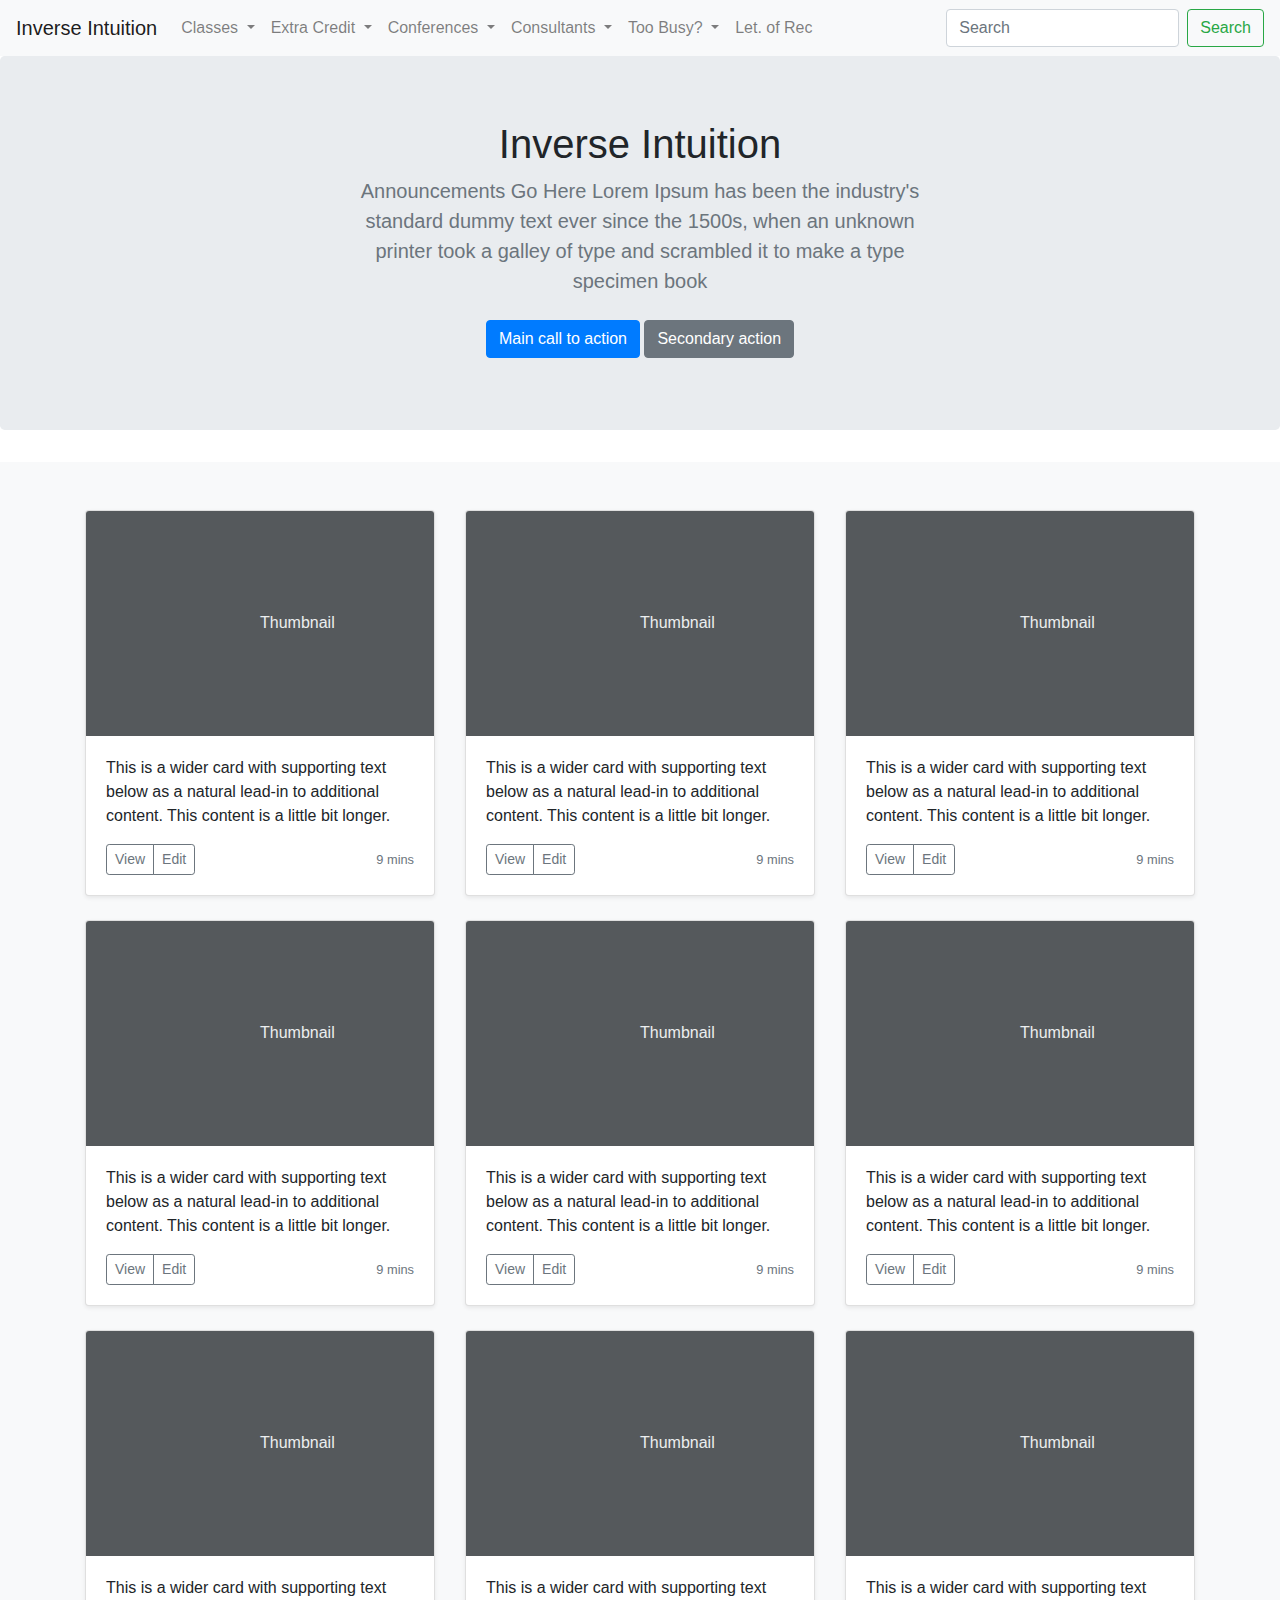
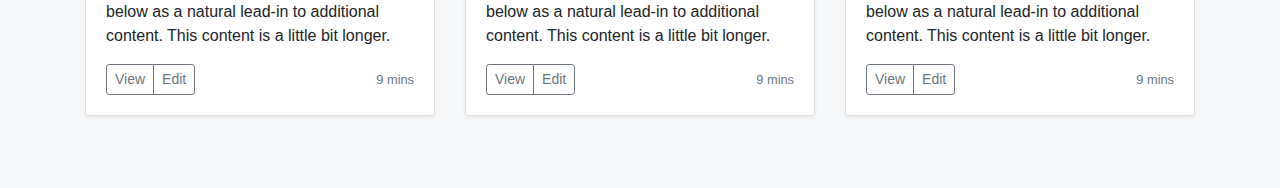
==== index.html @ c3141588 "Adding Files" ====
<!doctype html>
<html lang="en">
  
  <!--[if lt IE 7]>      <html class="no-js lt-ie9 lt-ie8 lt-ie7"> <![endif]-->
<!--[if IE 7]>         <html class="no-js lt-ie9 lt-ie8"> <![endif]-->
<!--[if IE 8]>         <html class="no-js lt-ie9"> <![endif]-->
<!--[if gt IE 8]><!--> <html class="no-js"> <!--<![endif]-->
<html xmlns="http://www.w3.org/1999/xhtml" lang="en" itemscope itemtype="http://schema.org/Article">
  
  <head>
    <!-- Required meta tags -->
    <title>Inverse Intuition</title>
        <meta name="description" content="Inverse Intuition inverseintuition.org jones Eastern Florida State College">
    <link href="album.css" rel="stylesheet">
    <meta charset="utf-8">
    <meta name="viewport" content="width=device-width, initial-scale=1, shrink-to-fit=no">

    <!-- Bootstrap CSS -->
    <link rel="stylesheet" href="https://stackpath.bootstrapcdn.com/bootstrap/4.3.1/css/bootstrap.min.css" integrity="sha384-ggOyR0iXCbMQv3Xipma34MD+dH/1fQ784/j6cY/iJTQUOhcWr7x9JvoRxT2MZw1T" crossorigin="anonymous">
 </head>
<body>
<nav class="navbar navbar-expand-lg navbar-light bg-light">
  <a class="navbar-brand" href="#">Inverse Intuition</a>
  <button class="navbar-toggler" type="button" data-toggle="collapse" data-target="#navbarSupportedContent" aria-controls="navbarSupportedContent" aria-expanded="false" aria-label="Toggle navigation">
    <span class="navbar-toggler-icon"></span>
  </button>

  <div class="collapse navbar-collapse" id="navbarSupportedContent">
    <ul class="navbar-nav mr-auto">
      
       <li class="nav-item dropdown">
        <a class="nav-link dropdown-toggle" href="#" id="navbarDropdown" role="button" data-toggle="dropdown" aria-haspopup="true" aria-expanded="false">
          Classes
        </a>
        <div class="dropdown-menu" aria-labelledby="navbarDropdown">
          <a class="dropdown-item" href="#">Skill Seminars</a>
          <a class="dropdown-item" href="#">My Plan</a>
          <a class="dropdown-item" href="#">4th Credit Option</a>
        </div>
      </li>
      
      <li class="nav-item dropdown">
        <a class="nav-link dropdown-toggle" href="#" id="navbarDropdown" role="button" data-toggle="dropdown" aria-haspopup="true" aria-expanded="false">
          Extra Credit
        </a>
        <div class="dropdown-menu" aria-labelledby="navbarDropdown">
          <a class="dropdown-item" href="#">Skill Seminars</a>
          <a class="dropdown-item" href="#">My Plan</a>
          <a class="dropdown-item" href="#">4th Credit Option</a>
        </div>
      </li>
    
      <li class="nav-item dropdown">
        <a class="nav-link dropdown-toggle" href="#" id="navbarDropdown" role="button" data-toggle="dropdown" aria-haspopup="true" aria-expanded="false">
          Conferences
        </a>
        <div class="dropdown-menu" aria-labelledby="navbarDropdown">
          <a class="dropdown-item" href="#">Action</a>
          <a class="dropdown-item" href="#">Another action</a>
          <div class="dropdown-divider"></div>
          <a class="dropdown-item" href="#">Something else here</a>
        </div>
      </li>
      
      <li class="nav-item dropdown">
        <a class="nav-link dropdown-toggle" href="#" id="navbarDropdown" role="button" data-toggle="dropdown" aria-haspopup="true" aria-expanded="false">
          Consultants
        </a>
        <div class="dropdown-menu" aria-labelledby="navbarDropdown">
          <a class="dropdown-item" href="#">Action</a>
          <a class="dropdown-item" href="#">Another action</a>
          <div class="dropdown-divider"></div>
          <a class="dropdown-item" href="#">Something else here</a>
        </div>
      </li>
      
      <li class="nav-item dropdown">
        <a class="nav-link dropdown-toggle" href="#" id="navbarDropdown" role="button" data-toggle="dropdown" aria-haspopup="true" aria-expanded="false">
          Too Busy?
        </a>
        <div class="dropdown-menu" aria-labelledby="navbarDropdown">
          <a class="dropdown-item" href="#">Action</a>
          <a class="dropdown-item" href="#">Another action</a>
          <div class="dropdown-divider"></div>
          <a class="dropdown-item" href="#">Something else here</a>
        </div>
      </li>
      <li class="nav-item">
        <a class="nav-link" href="#">Let. of Rec </a>
      </li>
    </ul>
    <form class="form-inline my-2 my-lg-0">
      <input class="form-control mr-sm-2" type="search" placeholder="Search" aria-label="Search">
      <button class="btn btn-outline-success my-2 my-sm-0" type="submit">Search</button>
    </form>
  </div>
</nav>

<main role="main">

  <section class="jumbotron text-center">
    <div class="container">
      <h1 class="jumbotron-heading">Inverse Intuition </h1>
      <p class="lead text-muted">Announcements Go Here Lorem Ipsum has been the industry's standard dummy text ever since the 1500s, when an unknown printer took a galley of type and scrambled it to make a type specimen book </p>
      <p>
        <a href="#" class="btn btn-primary my-2">Main call to action</a>
        <a href="#" class="btn btn-secondary my-2">Secondary action</a>
      </p>
    </div>
  </section>

  <div class="album py-5 bg-light">
    <div class="container">

      <div class="row">
        <div class="col-md-4">
          <div class="card mb-4 shadow-sm">
            <svg class="bd-placeholder-img card-img-top" width="100%" height="225" xmlns="http://www.w3.org/2000/svg" preserveAspectRatio="xMidYMid slice" focusable="false" role="img" aria-label="Placeholder: Thumbnail"><title>Placeholder</title><rect width="100%" height="100%" fill="#55595c"/><text x="50%" y="50%" fill="#eceeef" dy=".3em">Thumbnail</text></svg>
            <div class="card-body">
              <p class="card-text">This is a wider card with supporting text below as a natural lead-in to additional content. This content is a little bit longer.</p>
              <div class="d-flex justify-content-between align-items-center">
                <div class="btn-group">
                  <button type="button" class="btn btn-sm btn-outline-secondary">View</button>
                  <button type="button" class="btn btn-sm btn-outline-secondary">Edit</button>
                </div>
                <small class="text-muted">9 mins</small>
              </div>
            </div>
          </div>
        </div>
        <div class="col-md-4">
          <div class="card mb-4 shadow-sm">
            <svg class="bd-placeholder-img card-img-top" width="100%" height="225" xmlns="http://www.w3.org/2000/svg" preserveAspectRatio="xMidYMid slice" focusable="false" role="img" aria-label="Placeholder: Thumbnail"><title>Placeholder</title><rect width="100%" height="100%" fill="#55595c"/><text x="50%" y="50%" fill="#eceeef" dy=".3em">Thumbnail</text></svg>
            <div class="card-body">
              <p class="card-text">This is a wider card with supporting text below as a natural lead-in to additional content. This content is a little bit longer.</p>
              <div class="d-flex justify-content-between align-items-center">
                <div class="btn-group">
                  <button type="button" class="btn btn-sm btn-outline-secondary">View</button>
                  <button type="button" class="btn btn-sm btn-outline-secondary">Edit</button>
                </div>
                <small class="text-muted">9 mins</small>
              </div>
            </div>
          </div>
        </div>
        <div class="col-md-4">
          <div class="card mb-4 shadow-sm">
            <svg class="bd-placeholder-img card-img-top" width="100%" height="225" xmlns="http://www.w3.org/2000/svg" preserveAspectRatio="xMidYMid slice" focusable="false" role="img" aria-label="Placeholder: Thumbnail"><title>Placeholder</title><rect width="100%" height="100%" fill="#55595c"/><text x="50%" y="50%" fill="#eceeef" dy=".3em">Thumbnail</text></svg>
            <div class="card-body">
              <p class="card-text">This is a wider card with supporting text below as a natural lead-in to additional content. This content is a little bit longer.</p>
              <div class="d-flex justify-content-between align-items-center">
                <div class="btn-group">
                  <button type="button" class="btn btn-sm btn-outline-secondary">View</button>
                  <button type="button" class="btn btn-sm btn-outline-secondary">Edit</button>
                </div>
                <small class="text-muted">9 mins</small>
              </div>
            </div>
          </div>
        </div>

        <div class="col-md-4">
          <div class="card mb-4 shadow-sm">
            <svg class="bd-placeholder-img card-img-top" width="100%" height="225" xmlns="http://www.w3.org/2000/svg" preserveAspectRatio="xMidYMid slice" focusable="false" role="img" aria-label="Placeholder: Thumbnail"><title>Placeholder</title><rect width="100%" height="100%" fill="#55595c"/><text x="50%" y="50%" fill="#eceeef" dy=".3em">Thumbnail</text></svg>
            <div class="card-body">
              <p class="card-text">This is a wider card with supporting text below as a natural lead-in to additional content. This content is a little bit longer.</p>
              <div class="d-flex justify-content-between align-items-center">
                <div class="btn-group">
                  <button type="button" class="btn btn-sm btn-outline-secondary">View</button>
                  <button type="button" class="btn btn-sm btn-outline-secondary">Edit</button>
                </div>
                <small class="text-muted">9 mins</small>
              </div>
            </div>
          </div>
        </div>
        <div class="col-md-4">
          <div class="card mb-4 shadow-sm">
            <svg class="bd-placeholder-img card-img-top" width="100%" height="225" xmlns="http://www.w3.org/2000/svg" preserveAspectRatio="xMidYMid slice" focusable="false" role="img" aria-label="Placeholder: Thumbnail"><title>Placeholder</title><rect width="100%" height="100%" fill="#55595c"/><text x="50%" y="50%" fill="#eceeef" dy=".3em">Thumbnail</text></svg>
            <div class="card-body">
              <p class="card-text">This is a wider card with supporting text below as a natural lead-in to additional content. This content is a little bit longer.</p>
              <div class="d-flex justify-content-between align-items-center">
                <div class="btn-group">
                  <button type="button" class="btn btn-sm btn-outline-secondary">View</button>
                  <button type="button" class="btn btn-sm btn-outline-secondary">Edit</button>
                </div>
                <small class="text-muted">9 mins</small>
              </div>
            </div>
          </div>
        </div>
        <div class="col-md-4">
          <div class="card mb-4 shadow-sm">
            <svg class="bd-placeholder-img card-img-top" width="100%" height="225" xmlns="http://www.w3.org/2000/svg" preserveAspectRatio="xMidYMid slice" focusable="false" role="img" aria-label="Placeholder: Thumbnail"><title>Placeholder</title><rect width="100%" height="100%" fill="#55595c"/><text x="50%" y="50%" fill="#eceeef" dy=".3em">Thumbnail</text></svg>
            <div class="card-body">
              <p class="card-text">This is a wider card with supporting text below as a natural lead-in to additional content. This content is a little bit longer.</p>
              <div class="d-flex justify-content-between align-items-center">
                <div class="btn-group">
                  <button type="button" class="btn btn-sm btn-outline-secondary">View</button>
                  <button type="button" class="btn btn-sm btn-outline-secondary">Edit</button>
                </div>
                <small class="text-muted">9 mins</small>
              </div>
            </div>
          </div>
        </div>

        <div class="col-md-4">
          <div class="card mb-4 shadow-sm">
            <svg class="bd-placeholder-img card-img-top" width="100%" height="225" xmlns="http://www.w3.org/2000/svg" preserveAspectRatio="xMidYMid slice" focusable="false" role="img" aria-label="Placeholder: Thumbnail"><title>Placeholder</title><rect width="100%" height="100%" fill="#55595c"/><text x="50%" y="50%" fill="#eceeef" dy=".3em">Thumbnail</text></svg>
            <div class="card-body">
              <p class="card-text">This is a wider card with supporting text below as a natural lead-in to additional content. This content is a little bit longer.</p>
              <div class="d-flex justify-content-between align-items-center">
                <div class="btn-group">
                  <button type="button" class="btn btn-sm btn-outline-secondary">View</button>
                  <button type="button" class="btn btn-sm btn-outline-secondary">Edit</button>
                </div>
                <small class="text-muted">9 mins</small>
              </div>
            </div>
          </div>
        </div>
        <div class="col-md-4">
          <div class="card mb-4 shadow-sm">
            <svg class="bd-placeholder-img card-img-top" width="100%" height="225" xmlns="http://www.w3.org/2000/svg" preserveAspectRatio="xMidYMid slice" focusable="false" role="img" aria-label="Placeholder: Thumbnail"><title>Placeholder</title><rect width="100%" height="100%" fill="#55595c"/><text x="50%" y="50%" fill="#eceeef" dy=".3em">Thumbnail</text></svg>
            <div class="card-body">
              <p class="card-text">This is a wider card with supporting text below as a natural lead-in to additional content. This content is a little bit longer.</p>
              <div class="d-flex justify-content-between align-items-center">
                <div class="btn-group">
                  <button type="button" class="btn btn-sm btn-outline-secondary">View</button>
                  <button type="button" class="btn btn-sm btn-outline-secondary">Edit</button>
                </div>
                <small class="text-muted">9 mins</small>
              </div>
            </div>
          </div>
        </div>
        <div class="col-md-4">
          <div class="card mb-4 shadow-sm">
            <svg class="bd-placeholder-img card-img-top" width="100%" height="225" xmlns="http://www.w3.org/2000/svg" preserveAspectRatio="xMidYMid slice" focusable="false" role="img" aria-label="Placeholder: Thumbnail"><title>Placeholder</title><rect width="100%" height="100%" fill="#55595c"/><text x="50%" y="50%" fill="#eceeef" dy=".3em">Thumbnail</text></svg>
            <div class="card-body">
              <p class="card-text">This is a wider card with supporting text below as a natural lead-in to additional content. This content is a little bit longer.</p>
              <div class="d-flex justify-content-between align-items-center">
                <div class="btn-group">
                  <button type="button" class="btn btn-sm btn-outline-secondary">View</button>
                  <button type="button" class="btn btn-sm btn-outline-secondary">Edit</button>
                </div>
                <small class="text-muted">9 mins</small>
              </div>
            </div>
          </div>
        </div>
      </div>
    </div>
  </div>

</main>


    <!-- Optional JavaScript -->
    <!-- jQuery first, then Popper.js, then Bootstrap JS -->
    <script src="https://code.jquery.com/jquery-3.3.1.slim.min.js" integrity="sha384-q8i/X+965DzO0rT7abK41JStQIAqVgRVzpbzo5smXKp4YfRvH+8abtTE1Pi6jizo" crossorigin="anonymous"></script>
    <script src="https://cdnjs.cloudflare.com/ajax/libs/popper.js/1.14.7/umd/popper.min.js" integrity="sha384-UO2eT0CpHqdSJQ6hJty5KVphtPhzWj9WO1clHTMGa3JDZwrnQq4sF86dIHNDz0W1" crossorigin="anonymous"></script>
    <script src="https://stackpath.bootstrapcdn.com/bootstrap/4.3.1/js/bootstrap.min.js" integrity="sha384-JjSmVgyd0p3pXB1rRibZUAYoIIy6OrQ6VrjIEaFf/nJGzIxFDsf4x0xIM+B07jRM" crossorigin="anonymous"></script>
  </body>
</html>
---- album.css ----
.jumbotron {
  padding-top: 3rem;
  padding-bottom: 3rem;
  margin-bottom: 0;
  background-color: #fff;
}
@media (min-width: 768px) {
  .jumbotron {
    padding-top: 6rem;
    padding-bottom: 6rem;
  }
}

.jumbotron p:last-child {
  margin-bottom: 0;
}

.jumbotron-heading {
  font-weight: 300;
}

.jumbotron .container {
  max-width: 40rem;
}

footer {
  padding-top: 3rem;
  padding-bottom: 3rem;
}

footer p {
  margin-bottom: .25rem;
}


.starter-template {
  padding: 3rem 1.5rem;
  text-align: center;
}
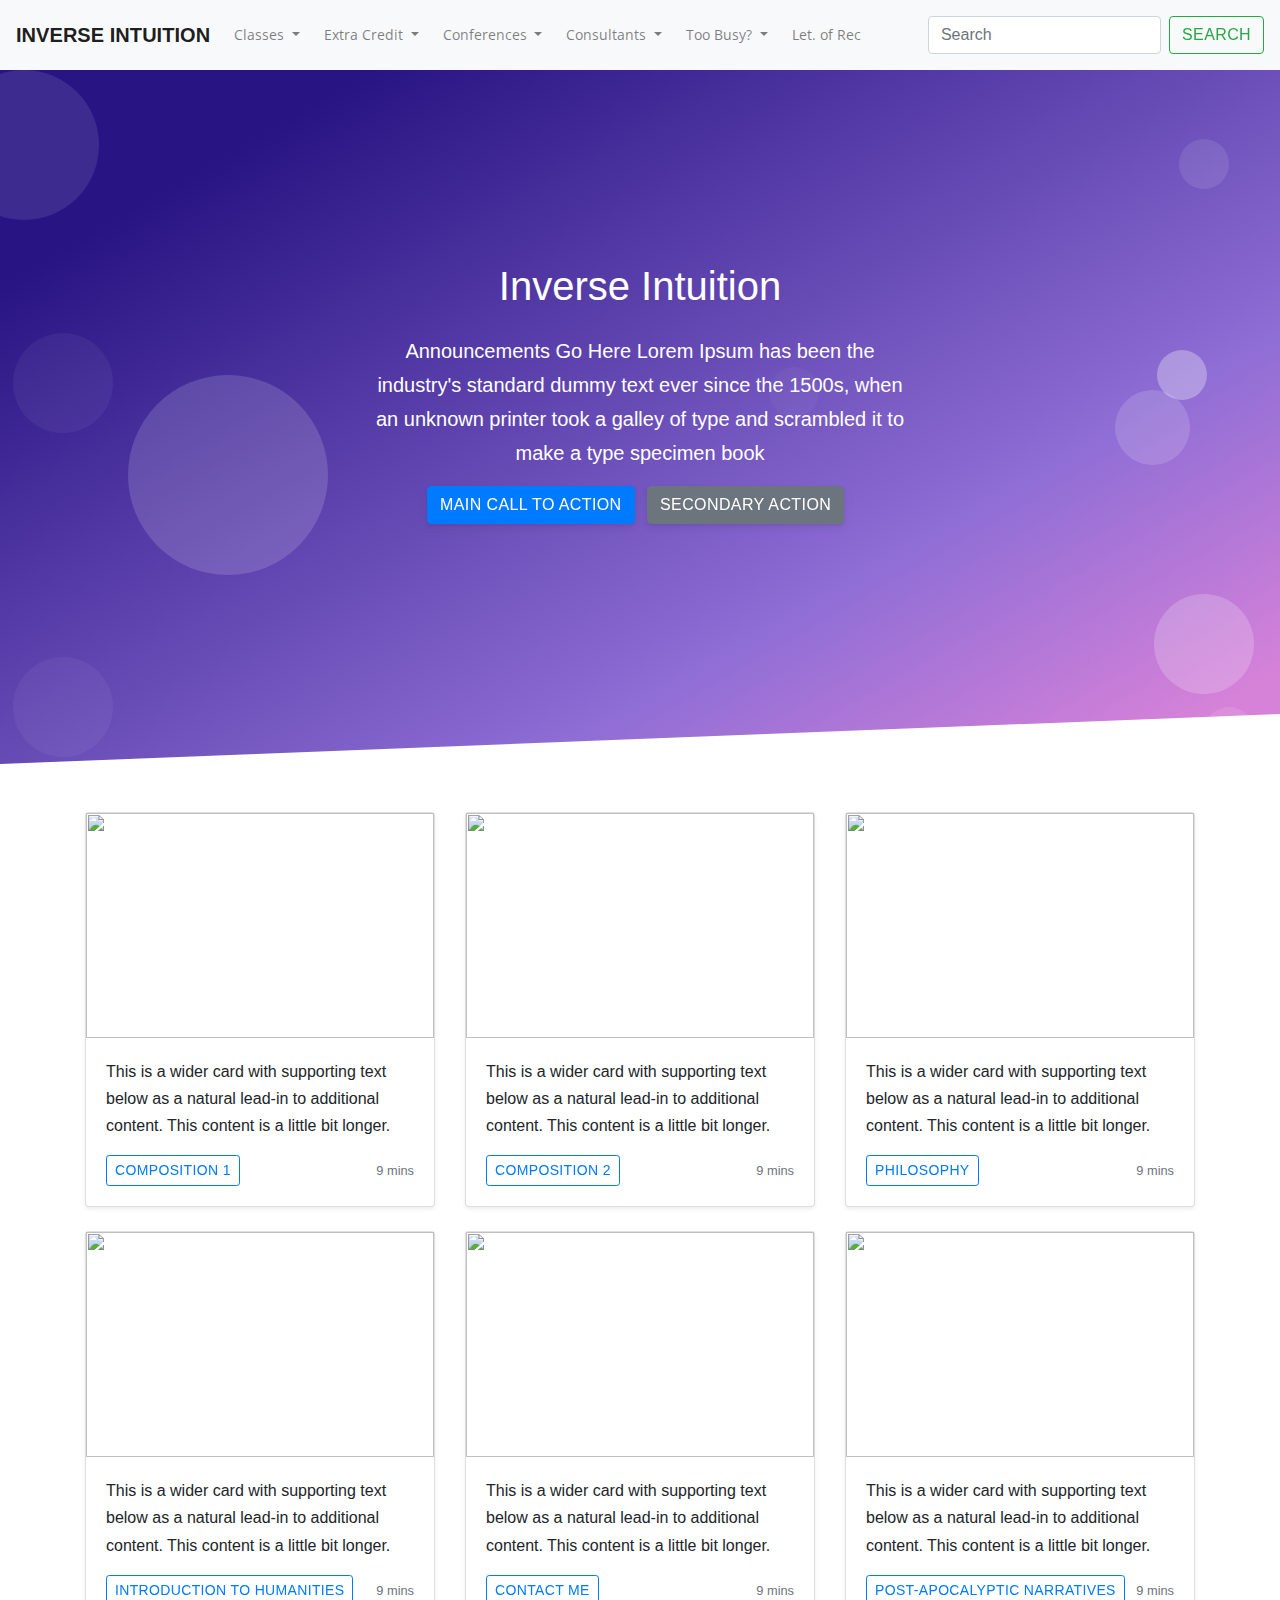
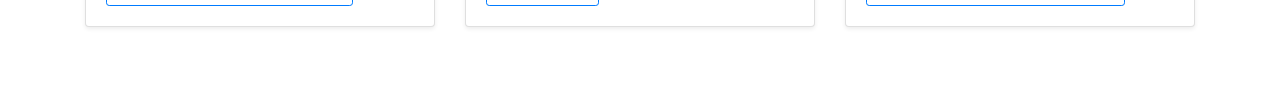
==== commit da4c8aae: "Adding Some Styling" ====
--- a/index.html
+++ b/index.html
@@ -15,18 +15,38 @@
     <meta charset="utf-8">
     <meta name="viewport" content="width=device-width, initial-scale=1, shrink-to-fit=no">
 
+    
+    
+    
+    
+    
+    <!-- Fonts -->
+<link href="https://fonts.googleapis.com/css?family=Open+Sans:300,400,600,700" rel="stylesheet">
+
+<!-- Fonts -->
+<link href="https://fonts.googleapis.com/css?family=Open+Sans:300,400,600,700" rel="stylesheet">
+
+<!-- Icons -->
+<link href="https://demos.creative-tim.com/argon-design-system/assets/vendor/nucleo/css/nucleo.css" rel="stylesheet">
+<link href="https://demos.creative-tim.com/argon-design-system/assets/vendor/font-awesome/css/font-awesome.min.css" rel="stylesheet">
+
+
+
+    
     <!-- Bootstrap CSS -->
     <link rel="stylesheet" href="https://stackpath.bootstrapcdn.com/bootstrap/4.3.1/css/bootstrap.min.css" integrity="sha384-ggOyR0iXCbMQv3Xipma34MD+dH/1fQ784/j6cY/iJTQUOhcWr7x9JvoRxT2MZw1T" crossorigin="anonymous">
- </head>
-<body>
-<nav class="navbar navbar-expand-lg navbar-light bg-light">
+ 
+ <!-- Navagation Bar -->
+ <nav class="navbar navbar-expand-lg navbar-light bg-light">
   <a class="navbar-brand" href="#">Inverse Intuition</a>
+<link rel="stylesheet" href="https://use.fontawesome.com/releases/v5.7.0/css/all.css">
   <button class="navbar-toggler" type="button" data-toggle="collapse" data-target="#navbarSupportedContent" aria-controls="navbarSupportedContent" aria-expanded="false" aria-label="Toggle navigation">
     <span class="navbar-toggler-icon"></span>
   </button>
 
+
   <div class="collapse navbar-collapse" id="navbarSupportedContent">
-    <ul class="navbar-nav mr-auto">
+    <ul class="navbar-nav mr-auto" style="background:transparent;" >
       
        <li class="nav-item dropdown">
         <a class="nav-link dropdown-toggle" href="#" id="navbarDropdown" role="button" data-toggle="dropdown" aria-haspopup="true" aria-expanded="false">
@@ -96,157 +116,150 @@
   </div>
 </nav>
 
-<main role="main">
-
-  <section class="jumbotron text-center">
-    <div class="container">
-      <h1 class="jumbotron-heading">Inverse Intuition </h1>
-      <p class="lead text-muted">Announcements Go Here Lorem Ipsum has been the industry's standard dummy text ever since the 1500s, when an unknown printer took a galley of type and scrambled it to make a type specimen book </p>
-      <p>
-        <a href="#" class="btn btn-primary my-2">Main call to action</a>
-        <a href="#" class="btn btn-secondary my-2">Secondary action</a>
-      </p>
+ 
+ </head> 
+<body>
+
+       <!-- Main Background Section -->
+ <main>
+    <div class="position-relative">
+      <section class="section section-lg section-hero section-shaped">
+        <!-- Background circles -->
+        <div class="shape shape-style-1 shape-primary">
+          <span class="span-150"></span>
+          <span class="span-50"></span>
+          <span class="span-50"></span>
+          <span class="span-75"></span>
+          <span class="span-100"></span>
+          <span class="span-75"></span>
+          <span class="span-50"></span>
+          <span class="span-100"></span>
+          <span class="span-50"></span>
+          <span class="span-100"></span>
+        </div>
+        <div class="container shape-container d-flex align-items-center py-lg">
+          <div class="col px-0">
+            <div class="row align-items-center justify-content-center">
+              <div class="col-lg-6 text-center">
+              <h1 class="jumbotron-heading" style="color:white;">Inverse Intuition </h1>  
+                <p class="lead" style="color:white;">Announcements Go Here Lorem Ipsum has been the industry's standard dummy text ever since the 1500s, when an unknown printer took a galley of type and scrambled it to make a type specimen book </p>
+                <a href="#" class="btn btn-primary">Main call to action</a>
+        <a href="#" class="btn btn-secondary">Secondary action</a>
+                <div class="btn-wrapper mt-5">
+                  
+                </div>
+                
+              </div>
+            </div>
+          </div>
+        </div>
+        <!-- SVG separator -->
+        <div class="separator separator-bottom separator-skew zindex-100">
+          <svg x="0" y="0" viewBox="0 0 2560 100" preserveAspectRatio="none" version="1.1" xmlns="http://www.w3.org/2000/svg">
+            <polygon class="fill-white" points="2560 0 2560 100 0 100"></polygon>
+          </svg>
+        </div>
+      </section>
     </div>
-  </section>
-
-  <div class="album py-5 bg-light">
-    <div class="container">
+    
+    <!-- Card Section --> 
+
+<main role="main" style="padding-top: 1`em; background-color: #FFFFFF;">
+
+ 
+
+  <div class="album py-5 bg-white" style="background-color: #FFFFFF;">
+    <div class="container" style="background-color: #FFFFFF;">
 
       <div class="row">
         <div class="col-md-4">
           <div class="card mb-4 shadow-sm">
-            <svg class="bd-placeholder-img card-img-top" width="100%" height="225" xmlns="http://www.w3.org/2000/svg" preserveAspectRatio="xMidYMid slice" focusable="false" role="img" aria-label="Placeholder: Thumbnail"><title>Placeholder</title><rect width="100%" height="100%" fill="#55595c"/><text x="50%" y="50%" fill="#eceeef" dy=".3em">Thumbnail</text></svg>
-            <div class="card-body">
-              <p class="card-text">This is a wider card with supporting text below as a natural lead-in to additional content. This content is a little bit longer.</p>
-              <div class="d-flex justify-content-between align-items-center">
-                <div class="btn-group">
-                  <button type="button" class="btn btn-sm btn-outline-secondary">View</button>
-                  <button type="button" class="btn btn-sm btn-outline-secondary">Edit</button>
-                </div>
-                <small class="text-muted">9 mins</small>
-              </div>
-            </div>
-          </div>
-        </div>
-        <div class="col-md-4">
-          <div class="card mb-4 shadow-sm">
-            <svg class="bd-placeholder-img card-img-top" width="100%" height="225" xmlns="http://www.w3.org/2000/svg" preserveAspectRatio="xMidYMid slice" focusable="false" role="img" aria-label="Placeholder: Thumbnail"><title>Placeholder</title><rect width="100%" height="100%" fill="#55595c"/><text x="50%" y="50%" fill="#eceeef" dy=".3em">Thumbnail</text></svg>
-            <div class="card-body">
-              <p class="card-text">This is a wider card with supporting text below as a natural lead-in to additional content. This content is a little bit longer.</p>
-              <div class="d-flex justify-content-between align-items-center">
-                <div class="btn-group">
-                  <button type="button" class="btn btn-sm btn-outline-secondary">View</button>
-                  <button type="button" class="btn btn-sm btn-outline-secondary">Edit</button>
-                </div>
-                <small class="text-muted">9 mins</small>
-              </div>
-            </div>
-          </div>
-        </div>
-        <div class="col-md-4">
-          <div class="card mb-4 shadow-sm">
-            <svg class="bd-placeholder-img card-img-top" width="100%" height="225" xmlns="http://www.w3.org/2000/svg" preserveAspectRatio="xMidYMid slice" focusable="false" role="img" aria-label="Placeholder: Thumbnail"><title>Placeholder</title><rect width="100%" height="100%" fill="#55595c"/><text x="50%" y="50%" fill="#eceeef" dy=".3em">Thumbnail</text></svg>
-            <div class="card-body">
-              <p class="card-text">This is a wider card with supporting text below as a natural lead-in to additional content. This content is a little bit longer.</p>
-              <div class="d-flex justify-content-between align-items-center">
-                <div class="btn-group">
-                  <button type="button" class="btn btn-sm btn-outline-secondary">View</button>
-                  <button type="button" class="btn btn-sm btn-outline-secondary">Edit</button>
-                </div>
-                <small class="text-muted">9 mins</small>
-              </div>
-            </div>
-          </div>
-        </div>
-
-        <div class="col-md-4">
-          <div class="card mb-4 shadow-sm">
-            <svg class="bd-placeholder-img card-img-top" width="100%" height="225" xmlns="http://www.w3.org/2000/svg" preserveAspectRatio="xMidYMid slice" focusable="false" role="img" aria-label="Placeholder: Thumbnail"><title>Placeholder</title><rect width="100%" height="100%" fill="#55595c"/><text x="50%" y="50%" fill="#eceeef" dy=".3em">Thumbnail</text></svg>
-            <div class="card-body">
-              <p class="card-text">This is a wider card with supporting text below as a natural lead-in to additional content. This content is a little bit longer.</p>
-              <div class="d-flex justify-content-between align-items-center">
-                <div class="btn-group">
-                  <button type="button" class="btn btn-sm btn-outline-secondary">View</button>
-                  <button type="button" class="btn btn-sm btn-outline-secondary">Edit</button>
-                </div>
-                <small class="text-muted">9 mins</small>
-              </div>
-            </div>
-          </div>
-        </div>
-        <div class="col-md-4">
-          <div class="card mb-4 shadow-sm">
-            <svg class="bd-placeholder-img card-img-top" width="100%" height="225" xmlns="http://www.w3.org/2000/svg" preserveAspectRatio="xMidYMid slice" focusable="false" role="img" aria-label="Placeholder: Thumbnail"><title>Placeholder</title><rect width="100%" height="100%" fill="#55595c"/><text x="50%" y="50%" fill="#eceeef" dy=".3em">Thumbnail</text></svg>
-            <div class="card-body">
-              <p class="card-text">This is a wider card with supporting text below as a natural lead-in to additional content. This content is a little bit longer.</p>
-              <div class="d-flex justify-content-between align-items-center">
-                <div class="btn-group">
-                  <button type="button" class="btn btn-sm btn-outline-secondary">View</button>
-                  <button type="button" class="btn btn-sm btn-outline-secondary">Edit</button>
-                </div>
-                <small class="text-muted">9 mins</small>
-              </div>
-            </div>
-          </div>
-        </div>
-        <div class="col-md-4">
-          <div class="card mb-4 shadow-sm">
-            <svg class="bd-placeholder-img card-img-top" width="100%" height="225" xmlns="http://www.w3.org/2000/svg" preserveAspectRatio="xMidYMid slice" focusable="false" role="img" aria-label="Placeholder: Thumbnail"><title>Placeholder</title><rect width="100%" height="100%" fill="#55595c"/><text x="50%" y="50%" fill="#eceeef" dy=".3em">Thumbnail</text></svg>
-            <div class="card-body">
-              <p class="card-text">This is a wider card with supporting text below as a natural lead-in to additional content. This content is a little bit longer.</p>
-              <div class="d-flex justify-content-between align-items-center">
-                <div class="btn-group">
-                  <button type="button" class="btn btn-sm btn-outline-secondary">View</button>
-                  <button type="button" class="btn btn-sm btn-outline-secondary">Edit</button>
-                </div>
-                <small class="text-muted">9 mins</small>
-              </div>
-            </div>
-          </div>
-        </div>
-
-        <div class="col-md-4">
-          <div class="card mb-4 shadow-sm">
-            <svg class="bd-placeholder-img card-img-top" width="100%" height="225" xmlns="http://www.w3.org/2000/svg" preserveAspectRatio="xMidYMid slice" focusable="false" role="img" aria-label="Placeholder: Thumbnail"><title>Placeholder</title><rect width="100%" height="100%" fill="#55595c"/><text x="50%" y="50%" fill="#eceeef" dy=".3em">Thumbnail</text></svg>
-            <div class="card-body">
-              <p class="card-text">This is a wider card with supporting text below as a natural lead-in to additional content. This content is a little bit longer.</p>
-              <div class="d-flex justify-content-between align-items-center">
-                <div class="btn-group">
-                  <button type="button" class="btn btn-sm btn-outline-secondary">View</button>
-                  <button type="button" class="btn btn-sm btn-outline-secondary">Edit</button>
-                </div>
-                <small class="text-muted">9 mins</small>
-              </div>
-            </div>
-          </div>
-        </div>
-        <div class="col-md-4">
-          <div class="card mb-4 shadow-sm">
-            <svg class="bd-placeholder-img card-img-top" width="100%" height="225" xmlns="http://www.w3.org/2000/svg" preserveAspectRatio="xMidYMid slice" focusable="false" role="img" aria-label="Placeholder: Thumbnail"><title>Placeholder</title><rect width="100%" height="100%" fill="#55595c"/><text x="50%" y="50%" fill="#eceeef" dy=".3em">Thumbnail</text></svg>
-            <div class="card-body">
-              <p class="card-text">This is a wider card with supporting text below as a natural lead-in to additional content. This content is a little bit longer.</p>
-              <div class="d-flex justify-content-between align-items-center">
-                <div class="btn-group">
-                  <button type="button" class="btn btn-sm btn-outline-secondary">View</button>
-                  <button type="button" class="btn btn-sm btn-outline-secondary">Edit</button>
-                </div>
-                <small class="text-muted">9 mins</small>
-              </div>
-            </div>
-          </div>
-        </div>
-        <div class="col-md-4">
-          <div class="card mb-4 shadow-sm">
-            <svg class="bd-placeholder-img card-img-top" width="100%" height="225" xmlns="http://www.w3.org/2000/svg" preserveAspectRatio="xMidYMid slice" focusable="false" role="img" aria-label="Placeholder: Thumbnail"><title>Placeholder</title><rect width="100%" height="100%" fill="#55595c"/><text x="50%" y="50%" fill="#eceeef" dy=".3em">Thumbnail</text></svg>
-            <div class="card-body">
-              <p class="card-text">This is a wider card with supporting text below as a natural lead-in to additional content. This content is a little bit longer.</p>
-              <div class="d-flex justify-content-between align-items-center">
-                <div class="btn-group">
-                  <button type="button" class="btn btn-sm btn-outline-secondary">View</button>
-                  <button type="button" class="btn btn-sm btn-outline-secondary">Edit</button>
-                </div>
-                <small class="text-muted">9 mins</small>
-              </div>
+            <img src="https://inverseintuition.org/images/quill1.jpg" width="100%" height="225" />
+            <div class="card-body">
+              <p class="card-text">This is a wider card with supporting text below as a natural lead-in to additional content. This content is a little bit longer.</p>
+              <div class="d-flex justify-content-between align-items-center">
+                <div class="btn-group">
+                  <button type="button" class="btn btn-sm btn-outline-primary">Composition 1</button>
+                </div>
+                <small class="text-muted">9 mins</small>
+              </div>
+            </div>
+          </div>
+        </div>
+        <div class="col-md-4">
+          <div class="card mb-4 shadow-sm">
+            <img src="https://inverseintuition.org/images/chair.jpg" width="100%" height="225" /> 
+            <div class="card-body">
+              <p class="card-text">This is a wider card with supporting text below as a natural lead-in to additional content. This content is a little bit longer.</p>
+              <div class="d-flex justify-content-between align-items-center">
+                <div class="btn-group">
+                  <button type="button" class="btn btn-sm btn-outline-primary">Composition 2</button>
+                </div>
+                <small class="text-muted">9 mins</small>
+              </div>
+            </div>
+          </div>
+        </div>
+        <div class="col-md-4">
+          <div class="card mb-4 shadow-sm">
+            <img src="https://inverseintuition.org/images/thinking-mind.jpg" width="100%" height="225" />
+            <div class="card-body">
+              <p class="card-text">This is a wider card with supporting text below as a natural lead-in to additional content. This content is a little bit longer.</p>
+              <div class="d-flex justify-content-between align-items-center">
+                <div class="btn-group">
+                  <button type="button" class="btn btn-sm btn-outline-primary">Philosophy</button>
+                  
+                </div>
+                <small class="text-muted">9 mins</small>
+              </div>
+            </div>
+          </div>
+        </div>
+
+        <div class="col-md-4">
+          <div class="card mb-4 shadow-sm">
+            <img src="https://inverseintuition.org/images/achilles.jpg" width="100%" height="225" />
+            <div class="card-body">
+              <p class="card-text">This is a wider card with supporting text below as a natural lead-in to additional content. This content is a little bit longer.</p>
+              <div class="d-flex justify-content-between align-items-center">
+                <div class="btn-group">
+                  <button type="button" class="btn btn-sm btn-outline-primary">Introduction to Humanities</button>
+                </div>
+                <small class="text-muted">9 mins</small>
+              </div>
+            </div>
+          </div>
+        </div>
+        <div class="col-md-4">
+          <div class="card mb-4 shadow-sm">
+            <img src="https://inverseintuition.org/images/Contact-Me.jpg" width="100%" height="225" />
+            <div class="card-body">
+              <p class="card-text">This is a wider card with supporting text below as a natural lead-in to additional content. This content is a little bit longer.</p>
+              <div class="d-flex justify-content-between align-items-center">
+                <div class="btn-group">
+                  <button type="button" class="btn btn-sm btn-outline-primary">Contact Me</button>
+                </div>
+                <small class="text-muted">9 mins</small>
+              </div>
+            </div>
+          </div>
+        </div>
+        <div class="col-md-4">
+          <div class="card mb-4 shadow-sm">
+            <img src="https://inverseintuition.org/images/eddie.jpg" width="100%" height="225" />
+            <div class="card-body">
+              <p class="card-text">This is a wider card with supporting text below as a natural lead-in to additional content. This content is a little bit longer.</p>
+              <div class="d-flex justify-content-between align-items-center">
+                <div class="btn-group">
+                  <button type="button" class="btn btn-sm btn-outline-primary">Post-Apocalyptic Narratives</button>
+                </div>
+                <small class="text-muted">9 mins</small>
+              </div>
+            </div>
+          </div>
+        </div>
+
+        
             </div>
           </div>
         </div>
@@ -265,3 +278,4 @@
   </body>
 </html>
 
+
--- a/album.css
+++ b/album.css
@@ -1,13 +1,13 @@
 .jumbotron {
-  padding-top: 3rem;
-  padding-bottom: 3rem;
+  padding-top: 0rem;
+  padding-bottom: 0rem;
   margin-bottom: 0;
-  background-color: #fff;
+  background-color: white;
 }
 @media (min-width: 768px) {
   .jumbotron {
-    padding-top: 6rem;
-    padding-bottom: 6rem;
+    padding-top: 0rem;
+    padding-bottom: 0rem;
   }
 }
 
@@ -38,3 +38,6 @@
   text-align: center;
 }
 
+ß
+
+*/:root{--blue:#5e72e4;--indigo:#5603ad;--purple:#8965e0;--pink:#f3a4b5;--red:#f5365c;--orange:#fb6340;--yellow:#ffd600;--green:#2dce89;--teal:#11cdef;--cyan:#2bffc6;--white:#fff;--gray:#8898aa;--gray-dark:#32325d;--light:#ced4da;--lighter:#e9ecef;--primary:#5e72e4;--secondary:#f4f5f7;--success:#2dce89;--info:#11cdef;--warning:#fb6340;--danger:#f5365c;--light:#adb5bd;--dark:#212529;--default:#172b4d;--white:#fff;--neutral:#fff;--darker:black;--breakpoint-xs:0;--breakpoint-sm:576px;--breakpoint-md:768px;--breakpoint-lg:992px;--breakpoint-xl:1200px;--font-family-sans-serif:-apple-system,BlinkMacSystemFont,'Segoe UI',Roboto,'Helvetica Neue',Arial,sans-serif,'Apple Color Emoji','Segoe UI Emoji','Segoe UI Symbol','Noto Color Emoji';--font-family-monospace:SFMono-Regular,Menlo,Monaco,Consolas,'Liberation Mono','Courier New',monospace}*,::after,::before{box-sizing:border-box}html{font-family:sans-serif;line-height:1.15;-webkit-text-size-adjust:100%;-ms-text-size-adjust:100%;-ms-overflow-style:scrollbar;-webkit-tap-highlight-color:transparent}@-ms-viewport{width:device-width}article,aside,figcaption,figure,footer,header,hgroup,main,nav,section{display:block}body{font-family:'Open Sans',sans-serif;font-size:1rem;font-weight:400;line-height:1.5;margin:0;text-align:left;color:#525f7f;background-color:#fff}[tabindex='-1']:focus{outline:0!important}hr{overflow:visible;box-sizing:content-box;height:0}h1,h2,h3,h4,h5,h6{margin-top:0;margin-bottom:.5rem}p{margin-top:0;margin-bottom:1rem}abbr[data-original-title],abbr[title]{cursor:help;text-decoration:underline;text-decoration:underline dotted;border-bottom:0;-webkit-text-decoration:underline dotted}address{font-style:normal;line-height:inherit;margin-bottom:1rem}dl,ol,ul{margin-top:0;margin-bottom:1rem}ol ol,ol ul,ul ol,ul ul{margin-bottom:0}dt{font-weight:600}dd{margin-bottom:.5rem;margin-left:0}blockquote{margin:0 0 1rem}dfn{font-style:italic}b,strong{font-weight:bolder}small{font-size:80%}sub,sup{font-size:75%;line-height:0;position:relative;vertical-align:baseline}sub{bottom:-.25em}sup{top:-.5em}a{text-decoration:none;color:#5e72e4;background-color:transparent;-webkit-text-decoration-skip:objects}a:hover{text-decoration:none;color:#233dd2}a:not([href]):not([tabindex]){text-decoration:none;color:inherit}a:not([href]):not([tabindex]):focus,a:not([href]):not([tabindex]):hover{text-decoration:none;color:inherit}a:not([href]):not([tabindex]):focus{outline:0}code,kbd,pre,samp{font-family:SFMono-Regular,Menlo,Monaco,Consolas,'Liberation Mono','Courier New',monospace;font-size:1em}pre{overflow:auto;margin-top:0;margin-bottom:1rem;-ms-overflow-style:scrollbar}figure{margin:0 0 1rem}img{vertical-align:middle;border-style:none}svg{overflow:hidden;vertical-align:middle}table{border-collapse:collapse}caption{padding-top:1rem;padding-bottom:1rem;caption-side:bottom;text-align:left;color:#8898aa}th{text-align:inherit}label{display:inline-block;margin-bottom:.5rem}button{border-radius:0}button:focus{outline:1px dotted;outline:5px auto -webkit-focus-ring-color}button,input,optgroup,select,textarea{font-family:inherit;font-size:inherit;line-height:inherit;margin:0}button,input{overflow:visible}button,select{text-transform:none}[type=reset],[type=submit],button,html [type=button]{-webkit-appearance:button}[type=button]::-moz-focus-inner,[type=reset]::-moz-focus-inner,[type=submit]::-moz-focus-inner,button::-moz-focus-inner{padding:0;border-style:none}input[type=checkbox],input[type=radio]{box-sizing:border-box;padding:0}input[type=date],input[type=datetime-local],input[type=month],input[type=time]{-webkit-appearance:listbox}textarea{overflow:auto;resize:vertical}fieldset{min-width:0;margin:0;padding:0;border:0}legend{font-size:1.5rem;line-height:inherit;display:block;width:100%;max-width:100%;margin-bottom:.5rem;padding:0;white-space:normal;color:inherit}progress{vertical-align:baseline}[type=number]::-webkit-inner-spin-button,[type=number]::-webkit-outer-spin-button{height:auto}[type=search]{outline-offset:-2px;-webkit-appearance:none}[type=search]::-webkit-search-cancel-button,[type=search]::-webkit-search-decoration{-webkit-appearance:none}::-webkit-file-upload-button{font:inherit;-webkit-appearance:button}output{display:inline-block}summary{display:list-item;cursor:pointer}template{display:none}[hidden]{display:none!important}.h1,.h2,.h3,.h4,.h5,.h6,h1,h2,h3,h4,h5,h6{font-family:inherit;font-weight:400;line-height:1.5;margin-bottom:.5rem;color:#32325d}.h1,h1{font-size:2.5rem}.h2,h2{font-size:2rem}.h3,h3{font-size:1.75rem}.h4,h4{font-size:1.5rem}.h5,h5{font-size:1.25rem}.h6,h6{font-size:1rem}.lead{font-size:1.25rem;font-weight:300}.display-1{font-size:3.3rem;font-weight:600;line-height:1.5}.display-2{font-size:2.75rem;font-weight:600;line-height:1.5}.display-3{font-size:2.1875rem;font-weight:600;line-height:1.5}.display-4{font-size:1.6275rem;font-weight:600;line-height:1.5}hr{margin-top:2rem;margin-bottom:2rem;border:0;border-top:.0625rem solid rgba(0,0,0,.1)}.small,small{font-size:80%;font-weight:400}.mark,mark{padding:.2em;background-color:#fcf8e3}.list-unstyled{padding-left:0;list-style:none}.list-inline{padding-left:0;list-style:none}.list-inline-item{display:inline-block}.list-inline-item:not(:last-child){margin-right:.5rem}.initialism{font-size:90%;text-transform:uppercase}.blockquote{font-size:1.25rem;margin-bottom:1rem}.blockquote-footer{font-size:80%;display:block;color:#8898aa}.blockquote-footer::before{content:'\2014 \00A0'}.img-fluid{max-width:100%;height:auto}.img-thumbnail{max-width:100%;height:auto;padding:.25rem;border:.0625rem solid #dee2e6;border-radius:.25rem;background-color:#fff;box-shadow:0 1px 2px rgba(0,0,0,.075)}.figure{display:inline-block}.figure-img{line-height:1;margin-bottom:.5rem}.figure-caption{font-size:90%;color:#8898aa}code{font-size:87.5%;word-break:break-word;color:#f3a4b5}a>code{color:inherit}kbd{font-size:87.5%;padding:.2rem .4rem;color:#fff;border-radius:.2rem;background-color:#212529;box-shadow:inset 0 -.1rem 0 rgba(0,0,0,.25)}kbd kbd{font-size:100%;font-weight:600;padding:0;box-shadow:none}pre{font-size:87.5%;display:block;color:#212529}pre code{font-size:inherit;word-break:normal;color:inherit}.pre-scrollable{overflow-y:scroll;max-height:340px}.container{width:100%;margin-right:auto;margin-left:auto;padding-right:15px;padding-left:15px}@media (min-width:576px){.container{max-width:540px}}@media (min-width:768px){.container{max-width:720px}}@media (min-width:992px){.container{max-width:960px}}@media (min-width:1200px){.container{max-width:1040px}}.container-fluid{width:100%;margin-right:auto;margin-left:auto;padding-right:15px;padding-left:15px}.row{display:flex;margin-right:-15px;margin-left:-15px;flex-wrap:wrap}.no-gutters{margin-right:0;margin-left:0}.no-gutters>.col,.no-gutters>[class*=col-]{padding-right:0;padding-left:0}.col,.col-1,.col-10,.col-11,.col-12,.col-2,.col-3,.col-4,.col-5,.col-6,.col-7,.col-8,.col-9,.col-auto,.col-lg,.col-lg-1,.col-lg-10,.col-lg-11,.col-lg-12,.col-lg-2,.col-lg-3,.col-lg-4,.col-lg-5,.col-lg-6,.col-lg-7,.col-lg-8,.col-lg-9,.col-lg-auto,.col-md,.col-md-1,.col-md-10,.col-md-11,.col-md-12,.col-md-2,.col-md-3,.col-md-4,.col-md-5,.col-md-6,.col-md-7,.col-md-8,.col-md-9,.col-md-auto,.col-sm,.col-sm-1,.col-sm-10,.col-sm-11,.col-sm-12,.col-sm-2,.col-sm-3,.col-sm-4,.col-sm-5,.col-sm-6,.col-sm-7,.col-sm-8,.col-sm-9,.col-sm-auto,.col-xl,.col-xl-1,.col-xl-10,.col-xl-11,.col-xl-12,.col-xl-2,.col-xl-3,.col-xl-4,.col-xl-5,.col-xl-6,.col-xl-7,.col-xl-8,.col-xl-9,.col-xl-auto{position:relative;width:100%;min-height:1px;padding-right:15px;padding-left:15px}.col{max-width:100%;flex-basis:0;flex-grow:1}.col-auto{width:auto;max-width:none;flex:0 0 auto}.col-1{max-width:8.33333%;flex:0 0 8.33333%}.col-2{max-width:16.66667%;flex:0 0 16.66667%}.col-3{max-width:25%;flex:0 0 25%}.col-4{max-width:33.33333%;flex:0 0 33.33333%}.col-5{max-width:41.66667%;flex:0 0 41.66667%}.col-6{max-width:50%;flex:0 0 50%}.col-7{max-width:58.33333%;flex:0 0 58.33333%}.col-8{max-width:66.66667%;flex:0 0 66.66667%}.col-9{max-width:75%;flex:0 0 75%}.col-10{max-width:83.33333%;flex:0 0 83.33333%}.col-11{max-width:91.66667%;flex:0 0 91.66667%}.col-12{max-width:100%;flex:0 0 100%}.order-first{order:-1}.order-last{order:13}.order-0{order:0}.order-1{order:1}.order-2{order:2}.order-3{order:3}.order-4{order:4}.order-5{order:5}.order-6{order:6}.order-7{order:7}.order-8{order:8}.order-9{order:9}.order-10{order:10}.order-11{order:11}.order-12{order:12}.offset-1{margin-left:8.33333%}.offset-2{margin-left:16.66667%}.offset-3{margin-left:25%}.offset-4{margin-left:33.33333%}.offset-5{margin-left:41.66667%}.offset-6{margin-left:50%}.offset-7{margin-left:58.33333%}.offset-8{margin-left:66.66667%}.offset-9{margin-left:75%}.offset-10{margin-left:83.33333%}.offset-11{margin-left:91.66667%}@media (min-width:576px){.col-sm{max-width:100%;flex-basis:0;flex-grow:1}.col-sm-auto{width:auto;max-width:none;flex:0 0 auto}.col-sm-1{max-width:8.33333%;flex:0 0 8.33333%}.col-sm-2{max-width:16.66667%;flex:0 0 16.66667%}.col-sm-3{max-width:25%;flex:0 0 25%}.col-sm-4{max-width:33.33333%;flex:0 0 33.33333%}.col-sm-5{max-width:41.66667%;flex:0 0 41.66667%}.col-sm-6{max-width:50%;flex:0 0 50%}.col-sm-7{max-width:58.33333%;flex:0 0 58.33333%}.col-sm-8{max-width:66.66667%;flex:0 0 66.66667%}.col-sm-9{max-width:75%;flex:0 0 75%}.col-sm-10{max-width:83.33333%;flex:0 0 83.33333%}.col-sm-11{max-width:91.66667%;flex:0 0 91.66667%}.col-sm-12{max-width:100%;flex:0 0 100%}.order-sm-first{order:-1}.order-sm-last{order:13}.order-sm-0{order:0}.order-sm-1{order:1}.order-sm-2{order:2}.order-sm-3{order:3}.order-sm-4{order:4}.order-sm-5{order:5}.order-sm-6{order:6}.order-sm-7{order:7}.order-sm-8{order:8}.order-sm-9{order:9}.order-sm-10{order:10}.order-sm-11{order:11}.order-sm-12{order:12}.offset-sm-0{margin-left:0}.offset-sm-1{margin-left:8.33333%}.offset-sm-2{margin-left:16.66667%}.offset-sm-3{margin-left:25%}.offset-sm-4{margin-left:33.33333%}.offset-sm-5{margin-left:41.66667%}.offset-sm-6{margin-left:50%}.offset-sm-7{margin-left:58.33333%}.offset-sm-8{margin-left:66.66667%}.offset-sm-9{margin-left:75%}.offset-sm-10{margin-left:83.33333%}.offset-sm-11{margin-left:91.66667%}}@media (min-width:768px){.col-md{max-width:100%;flex-basis:0;flex-grow:1}.col-md-auto{width:auto;max-width:none;flex:0 0 auto}.col-md-1{max-width:8.33333%;flex:0 0 8.33333%}.col-md-2{max-width:16.66667%;flex:0 0 16.66667%}.col-md-3{max-width:25%;flex:0 0 25%}.col-md-4{max-width:33.33333%;flex:0 0 33.33333%}.col-md-5{max-width:41.66667%;flex:0 0 41.66667%}.col-md-6{max-width:50%;flex:0 0 50%}.col-md-7{max-width:58.33333%;flex:0 0 58.33333%}.col-md-8{max-width:66.66667%;flex:0 0 66.66667%}.col-md-9{max-width:75%;flex:0 0 75%}.col-md-10{max-width:83.33333%;flex:0 0 83.33333%}.col-md-11{max-width:91.66667%;flex:0 0 91.66667%}.col-md-12{max-width:100%;flex:0 0 100%}.order-md-first{order:-1}.order-md-last{order:13}.order-md-0{order:0}.order-md-1{order:1}.order-md-2{order:2}.order-md-3{order:3}.order-md-4{order:4}.order-md-5{order:5}.order-md-6{order:6}.order-md-7{order:7}.order-md-8{order:8}.order-md-9{order:9}.order-md-10{order:10}.order-md-11{order:11}.order-md-12{order:12}.offset-md-0{margin-left:0}.offset-md-1{margin-left:8.33333%}.offset-md-2{margin-left:16.66667%}.offset-md-3{margin-left:25%}.offset-md-4{margin-left:33.33333%}.offset-md-5{margin-left:41.66667%}.offset-md-6{margin-left:50%}.offset-md-7{margin-left:58.33333%}.offset-md-8{margin-left:66.66667%}.offset-md-9{margin-left:75%}.offset-md-10{margin-left:83.33333%}.offset-md-11{margin-left:91.66667%}}@media (min-width:992px){.col-lg{max-width:100%;flex-basis:0;flex-grow:1}.col-lg-auto{width:auto;max-width:none;flex:0 0 auto}.col-lg-1{max-width:8.33333%;flex:0 0 8.33333%}.col-lg-2{max-width:16.66667%;flex:0 0 16.66667%}.col-lg-3{max-width:25%;flex:0 0 25%}.col-lg-4{max-width:33.33333%;flex:0 0 33.33333%}.col-lg-5{max-width:41.66667%;flex:0 0 41.66667%}.col-lg-6{max-width:50%;flex:0 0 50%}.col-lg-7{max-width:58.33333%;flex:0 0 58.33333%}.col-lg-8{max-width:66.66667%;flex:0 0 66.66667%}.col-lg-9{max-width:75%;flex:0 0 75%}.col-lg-10{max-width:83.33333%;flex:0 0 83.33333%}.col-lg-11{max-width:91.66667%;flex:0 0 91.66667%}.col-lg-12{max-width:100%;flex:0 0 100%}.order-lg-first{order:-1}.order-lg-last{order:13}.order-lg-0{order:0}.order-lg-1{order:1}.order-lg-2{order:2}.order-lg-3{order:3}.order-lg-4{order:4}.order-lg-5{order:5}.order-lg-6{order:6}.order-lg-7{order:7}.order-lg-8{order:8}.order-lg-9{order:9}.order-lg-10{order:10}.order-lg-11{order:11}.order-lg-12{order:12}.offset-lg-0{margin-left:0}.offset-lg-1{margin-left:8.33333%}.offset-lg-2{margin-left:16.66667%}.offset-lg-3{margin-left:25%}.offset-lg-4{margin-left:33.33333%}.offset-lg-5{margin-left:41.66667%}.offset-lg-6{margin-left:50%}.offset-lg-7{margin-left:58.33333%}.offset-lg-8{margin-left:66.66667%}.offset-lg-9{margin-left:75%}.offset-lg-10{margin-left:83.33333%}.offset-lg-11{margin-left:91.66667%}}@media (min-width:1200px){.col-xl{max-width:100%;flex-basis:0;flex-grow:1}.col-xl-auto{width:auto;max-width:none;flex:0 0 auto}.col-xl-1{max-width:8.33333%;flex:0 0 8.33333%}.col-xl-2{max-width:16.66667%;flex:0 0 16.66667%}.col-xl-3{max-width:25%;flex:0 0 25%}.col-xl-4{max-width:33.33333%;flex:0 0 33.33333%}.col-xl-5{max-width:41.66667%;flex:0 0 41.66667%}.col-xl-6{max-width:50%;flex:0 0 50%}.col-xl-7{max-width:58.33333%;flex:0 0 58.33333%}.col-xl-8{max-width:66.66667%;flex:0 0 66.66667%}.col-xl-9{max-width:75%;flex:0 0 75%}.col-xl-10{max-width:83.33333%;flex:0 0 83.33333%}.col-xl-11{max-width:91.66667%;flex:0 0 91.66667%}.col-xl-12{max-width:100%;flex:0 0 100%}.order-xl-first{order:-1}.order-xl-last{order:13}.order-xl-0{order:0}.order-xl-1{order:1}.order-xl-2{order:2}.order-xl-3{order:3}.order-xl-4{order:4}.order-xl-5{order:5}.order-xl-6{order:6}.order-xl-7{order:7}.order-xl-8{order:8}.order-xl-9{order:9}.order-xl-10{order:10}.order-xl-11{order:11}.order-xl-12{order:12}.offset-xl-0{margin-left:0}.offset-xl-1{margin-left:8.33333%}.offset-xl-2{margin-left:16.66667%}.offset-xl-3{margin-left:25%}.offset-xl-4{margin-left:33.33333%}.offset-xl-5{margin-left:41.66667%}.offset-xl-6{margin-left:50%}.offset-xl-7{margin-left:58.33333%}.offset-xl-8{margin-left:66.66667%}.offset-xl-9{margin-left:75%}.offset-xl-10{margin-left:83.33333%}.offset-xl-11{margin-left:91.66667%}}.table{width:100%;margin-bottom:1rem;background-color:transparent}.table td,.table th{padding:1rem;vertical-align:top;border-top:.0625rem solid #dee2e6}.table thead th{vertical-align:bottom;border-bottom:.125rem solid #dee2e6}.table tbody+tbody{border-top:.125rem solid #dee2e6}.table .table{background-color:#fff}.table-sm td,.table-sm th{padding:.3rem}.table-bordered{border:.0625rem solid #dee2e6}.table-bordered td,.table-bordered th{border:.0625rem solid #dee2e6}.table-bordered thead td,.table-bordered thead th{border-bottom-width:.125rem}.table-borderless tbody+tbody,.table-borderless td,.table-borderless th,.table-borderless thead th{border:0}.table-striped tbody tr:nth-of-type(odd){background-color:rgba(0,0,0,.05)}.table-hover tbody tr:hover{background-color:rgba(0,0,0,.075)}.table-primary,.table-primary>td,.table-primary>th{background-color:#d2d8f7}.table-hover .table-primary:hover{background-color:#bcc5f3}.table-hover .table-primary:hover>td,.table-hover .table-primary:hover>th{background-color:#bcc5f3}.table-secondary,.table-secondary>td,.table-secondary>th{background-color:#fcfcfd}.table-hover .table-secondary:hover{background-color:#ededf3}.table-hover .table-secondary:hover>td,.table-hover .table-secondary:hover>th{background-color:#ededf3}.table-success,.table-success>td,.table-success>th{background-color:#c4f1de}.table-hover .table-success:hover{background-color:#afecd2}.table-hover .table-success:hover>td,.table-hover .table-success:hover>th{background-color:#afecd2}.table-info,.table-info>td,.table-info>th{background-color:#bcf1fb}.table-hover .table-info:hover{background-color:#a4ecfa}.table-hover .table-info:hover>td,.table-hover .table-info:hover>th{background-color:#a4ecfa}.table-warning,.table-warning>td,.table-warning>th{background-color:#fed3ca}.table-hover .table-warning:hover{background-color:#febeb1}.table-hover .table-warning:hover>td,.table-hover .table-warning:hover>th{background-color:#febeb1}.table-danger,.table-danger>td,.table-danger>th{background-color:#fcc7d1}.table-hover .table-danger:hover{background-color:#fbafbd}.table-hover .table-danger:hover>td,.table-hover .table-danger:hover>th{background-color:#fbafbd}.table-light,.table-light>td,.table-light>th{background-color:#e8eaed}.table-hover .table-light:hover{background-color:#dadde2}.table-hover .table-light:hover>td,.table-hover .table-light:hover>th{background-color:#dadde2}.table-dark,.table-dark>td,.table-dark>th{background-color:#c1c2c3}.table-hover .table-dark:hover{background-color:#b4b5b6}.table-hover .table-dark:hover>td,.table-hover .table-dark:hover>th{background-color:#b4b5b6}.table-default,.table-default>td,.table-default>th{background-color:#bec4cd}.table-hover .table-default:hover{background-color:#b0b7c2}.table-hover .table-default:hover>td,.table-hover .table-default:hover>th{background-color:#b0b7c2}.table-white,.table-white>td,.table-white>th{background-color:#fff}.table-hover .table-white:hover{background-color:#f2f2f2}.table-hover .table-white:hover>td,.table-hover .table-white:hover>th{background-color:#f2f2f2}.table-neutral,.table-neutral>td,.table-neutral>th{background-color:#fff}.table-hover .table-neutral:hover{background-color:#f2f2f2}.table-hover .table-neutral:hover>td,.table-hover .table-neutral:hover>th{background-color:#f2f2f2}.table-darker,.table-darker>td,.table-darker>th{background-color:#b8b8b8}.table-hover .table-darker:hover{background-color:#ababab}.table-hover .table-darker:hover>td,.table-hover .table-darker:hover>th{background-color:#ababab}.table-active,.table-active>td,.table-active>th{background-color:rgba(0,0,0,.075)}.table-hover .table-active:hover{background-color:rgba(0,0,0,.075)}.table-hover .table-active:hover>td,.table-hover .table-active:hover>th{background-color:rgba(0,0,0,.075)}.table .thead-dark th{color:#fff;border-color:#32383e;background-color:#212529}.table .thead-light th{color:#525f7f;border-color:#dee2e6;background-color:#e9ecef}.table-dark{color:#fff;background-color:#212529}.table-dark td,.table-dark th,.table-dark thead th{border-color:#32383e}.table-dark.table-bordered{border:0}.table-dark.table-striped tbody tr:nth-of-type(odd){background-color:rgba(255,255,255,.05)}.table-dark.table-hover tbody tr:hover{background-color:rgba(255,255,255,.075)}@media (max-width:575.98px){.table-responsive-sm{display:block;overflow-x:auto;width:100%;-webkit-overflow-scrolling:touch;-ms-overflow-style:-ms-autohiding-scrollbar}.table-responsive-sm>.table-bordered{border:0}}@media (max-width:767.98px){.table-responsive-md{display:block;overflow-x:auto;width:100%;-webkit-overflow-scrolling:touch;-ms-overflow-style:-ms-autohiding-scrollbar}.table-responsive-md>.table-bordered{border:0}}@media (max-width:991.98px){.table-responsive-lg{display:block;overflow-x:auto;width:100%;-webkit-overflow-scrolling:touch;-ms-overflow-style:-ms-autohiding-scrollbar}.table-responsive-lg>.table-bordered{border:0}}@media (max-width:1199.98px){.table-responsive-xl{display:block;overflow-x:auto;width:100%;-webkit-overflow-scrolling:touch;-ms-overflow-style:-ms-autohiding-scrollbar}.table-responsive-xl>.table-bordered{border:0}}.table-responsive{display:block;overflow-x:auto;width:100%;-webkit-overflow-scrolling:touch;-ms-overflow-style:-ms-autohiding-scrollbar}.table-responsive>.table-bordered{border:0}.form-control{font-size:1rem;line-height:1.5;display:block;width:100%;height:calc(2.75rem + 2px);padding:.625rem .75rem;transition:all .2s cubic-bezier(.68,-.55,.265,1.55);color:#8898aa;border:1px solid #cad1d7;border-radius:.25rem;background-color:#fff;background-clip:padding-box;box-shadow:none}@media screen and (prefers-reduced-motion:reduce){.form-control{transition:none}}.form-control::-ms-expand{border:0;background-color:transparent}.form-control:focus{color:#8898aa;border-color:rgba(50,151,211,.25);outline:0;background-color:#fff;box-shadow:none,none}.form-control::-webkit-input-placeholder{opacity:1;color:#adb5bd}.form-control:-ms-input-placeholder{opacity:1;color:#adb5bd}.form-control::-ms-input-placeholder{opacity:1;color:#adb5bd}.form-control::placeholder{opacity:1;color:#adb5bd}.form-control:disabled,.form-control[readonly]{opacity:1;background-color:#e9ecef}select.form-control:focus::-ms-value{color:#8898aa;background-color:#fff}.form-control-file,.form-control-range{display:block;width:100%}.col-form-label{font-size:inherit;line-height:1.5;margin-bottom:0;padding-top:calc(.625rem + 1px);padding-bottom:calc(.625rem + 1px)}.col-form-label-lg{font-size:1.25rem;line-height:1.5;padding-top:calc(.875rem + 1px);padding-bottom:calc(.875rem + 1px)}.col-form-label-sm{font-size:.875rem;line-height:1.5;padding-top:calc(.25rem + 1px);padding-bottom:calc(.25rem + 1px)}.form-control-plaintext{line-height:1.5;display:block;width:100%;margin-bottom:0;padding-top:.625rem;padding-bottom:.625rem;color:#525f7f;border:solid transparent;border-width:1px 0;background-color:transparent}.form-control-plaintext.form-control-lg,.form-control-plaintext.form-control-sm{padding-right:0;padding-left:0}.form-control-sm{font-size:.875rem;line-height:1.5;height:calc(1.8125rem + 2px);padding:.25rem .5rem;border-radius:.2rem}.form-control-lg{font-size:1.25rem;line-height:1.5;height:calc(3.625rem + 2px);padding:.875rem 1rem;border-radius:.3rem}select.form-control[multiple],select.form-control[size]{height:auto}textarea.form-control{height:auto}.form-group{margin-bottom:1rem}.form-text{display:block;margin-top:.25rem}.form-row{display:flex;margin-right:-5px;margin-left:-5px;flex-wrap:wrap}.form-row>.col,.form-row>[class*=col-]{padding-right:5px;padding-left:5px}.form-check{position:relative;display:block;padding-left:1.25rem}.form-check-input{position:absolute;margin-top:.3rem;margin-left:-1.25rem}.form-check-input:disabled~.form-check-label{color:#8898aa}.form-check-label{margin-bottom:0}.form-check-inline{display:inline-flex;margin-right:.75rem;padding-left:0;align-items:center}.form-check-inline .form-check-input{position:static;margin-top:0;margin-right:.3125rem;margin-left:0}.valid-feedback{font-size:80%;display:none;width:100%;margin-top:.25rem;color:#2dce89}.valid-tooltip{font-size:.875rem;line-height:1;position:absolute;z-index:5;top:100%;display:none;max-width:100%;margin-top:.1rem;padding:.5rem;color:#fff;border-radius:.2rem;background-color:rgba(45,206,137,.8)}.custom-select.is-valid,.form-control.is-valid,.was-validated .custom-select:valid,.was-validated .form-control:valid{border-color:#2dce89}.custom-select.is-valid:focus,.form-control.is-valid:focus,.was-validated .custom-select:valid:focus,.was-validated .form-control:valid:focus{border-color:#2dce89}.custom-select.is-valid~.valid-feedback,.custom-select.is-valid~.valid-tooltip,.form-control.is-valid~.valid-feedback,.form-control.is-valid~.valid-tooltip,.was-validated .custom-select:valid~.valid-feedback,.was-validated .custom-select:valid~.valid-tooltip,.was-validated .form-control:valid~.valid-feedback,.was-validated .form-control:valid~.valid-tooltip{display:block}.form-check-input.is-valid~.form-check-label,.was-validated .form-check-input:valid~.form-check-label{color:#2dce89}.form-check-input.is-valid~.valid-feedback,.form-check-input.is-valid~.valid-tooltip,.was-validated .form-check-input:valid~.valid-feedback,.was-validated .form-check-input:valid~.valid-tooltip{display:block}.custom-control-input.is-valid~.custom-control-label,.was-validated .custom-control-input:valid~.custom-control-label{color:#2dce89}.custom-control-input.is-valid~.custom-control-label::before,.was-validated .custom-control-input:valid~.custom-control-label::before{border-color:#93e7c3;background-color:#93e7c3}.custom-control-input.is-valid~.valid-feedback,.custom-control-input.is-valid~.valid-tooltip,.was-validated .custom-control-input:valid~.valid-feedback,.was-validated .custom-control-input:valid~.valid-tooltip{display:block}.custom-control-input.is-valid:checked~.custom-control-label::before,.was-validated .custom-control-input:valid:checked~.custom-control-label::before{border-color:#93e7c3;background-color:#54daa1}.custom-control-input.is-valid:focus~.custom-control-label::before,.was-validated .custom-control-input:valid:focus~.custom-control-label::before{box-shadow:0 0 0 1px #fff,0 0 0 0 rgba(45,206,137,.25)}.custom-file-input.is-valid~.custom-file-label,.was-validated .custom-file-input:valid~.custom-file-label{border-color:#2dce89}.custom-file-input.is-valid~.custom-file-label::before,.was-validated .custom-file-input:valid~.custom-file-label::before{border-color:inherit}.custom-file-input.is-valid~.valid-feedback,.custom-file-input.is-valid~.valid-tooltip,.was-validated .custom-file-input:valid~.valid-feedback,.was-validated .custom-file-input:valid~.valid-tooltip{display:block}.custom-file-input.is-valid:focus~.custom-file-label,.was-validated .custom-file-input:valid:focus~.custom-file-label{box-shadow:0 0 0 0 rgba(45,206,137,.25)}.invalid-feedback{font-size:80%;display:none;width:100%;margin-top:.25rem;color:#fb6340}.invalid-tooltip{font-size:.875rem;line-height:1;position:absolute;z-index:5;top:100%;display:none;max-width:100%;margin-top:.1rem;padding:.5rem;color:#fff;border-radius:.2rem;background-color:rgba(251,99,64,.8)}.custom-select.is-invalid,.form-control.is-invalid,.was-validated .custom-select:invalid,.was-validated .form-control:invalid{border-color:#fb6340}.custom-select.is-invalid:focus,.form-control.is-invalid:focus,.was-validated .custom-select:invalid:focus,.was-validated .form-control:invalid:focus{border-color:#fb6340}.custom-select.is-invalid~.invalid-feedback,.custom-select.is-invalid~.invalid-tooltip,.form-control.is-invalid~.invalid-feedback,.form-control.is-invalid~.invalid-tooltip,.was-validated .custom-select:invalid~.invalid-feedback,.was-validated .custom-select:invalid~.invalid-tooltip,.was-validated .form-control:invalid~.invalid-feedback,.was-validated .form-control:invalid~.invalid-tooltip{display:block}.form-check-input.is-invalid~.form-check-label,.was-validated .form-check-input:invalid~.form-check-label{color:#fb6340}.form-check-input.is-invalid~.invalid-feedback,.form-check-input.is-invalid~.invalid-tooltip,.was-validated .form-check-input:invalid~.invalid-feedback,.was-validated .form-check-input:invalid~.invalid-tooltip{display:block}.custom-control-input.is-invalid~.custom-control-label,.was-validated .custom-control-input:invalid~.custom-control-label{color:#fb6340}.custom-control-input.is-invalid~.custom-control-label::before,.was-validated .custom-control-input:invalid~.custom-control-label::before{border-color:#fec9bd;background-color:#fec9bd}.custom-control-input.is-invalid~.invalid-feedback,.custom-control-input.is-invalid~.invalid-tooltip,.was-validated .custom-control-input:invalid~.invalid-feedback,.was-validated .custom-control-input:invalid~.invalid-tooltip{display:block}.custom-control-input.is-invalid:checked~.custom-control-label::before,.was-validated .custom-control-input:invalid:checked~.custom-control-label::before{border-color:#fec9bd;background-color:#fc8c72}.custom-control-input.is-invalid:focus~.custom-control-label::before,.was-validated .custom-control-input:invalid:focus~.custom-control-label::before{box-shadow:0 0 0 1px #fff,0 0 0 0 rgba(251,99,64,.25)}.custom-file-input.is-invalid~.custom-file-label,.was-validated .custom-file-input:invalid~.custom-file-label{border-color:#fb6340}.custom-file-input.is-invalid~.custom-file-label::before,.was-validated .custom-file-input:invalid~.custom-file-label::before{border-color:inherit}.custom-file-input.is-invalid~.invalid-feedback,.custom-file-input.is-invalid~.invalid-tooltip,.was-validated .custom-file-input:invalid~.invalid-feedback,.was-validated .custom-file-input:invalid~.invalid-tooltip{display:block}.custom-file-input.is-invalid:focus~.custom-file-label,.was-validated .custom-file-input:invalid:focus~.custom-file-label{box-shadow:0 0 0 0 rgba(251,99,64,.25)}.form-inline{display:flex;flex-flow:row wrap;align-items:center}.form-inline .form-check{width:100%}@media (min-width:576px){.form-inline label{display:flex;margin-bottom:0;align-items:center;justify-content:center}.form-inline .form-group{display:flex;margin-bottom:0;flex:0 0 auto;flex-flow:row wrap;align-items:center}.form-inline .form-control{display:inline-block;width:auto;vertical-align:middle}.form-inline .form-control-plaintext{display:inline-block}.form-inline .custom-select,.form-inline .input-group{width:auto}.form-inline .form-check{display:flex;width:auto;padding-left:0;align-items:center;justify-content:center}.form-inline .form-check-input{position:relative;margin-top:0;margin-right:.25rem;margin-left:0}.form-inline .custom-control{align-items:center;justify-content:center}.form-inline .custom-control-label{margin-bottom:0}}.btn{font-size:1rem;font-weight:600;line-height:1.5;display:inline-block;padding:.625rem 1.25rem;-webkit-user-select:none;-moz-user-select:none;-ms-user-select:none;user-select:none;transition:color .15s ease-in-out,background-color .15s ease-in-out,border-color .15s ease-in-out,box-shadow .15s ease-in-out;text-align:center;vertical-align:middle;white-space:nowrap;border:1px solid transparent;border-radius:.25rem}@media screen and (prefers-reduced-motion:reduce){.btn{transition:none}}.btn:focus,.btn:hover{text-decoration:none}.btn.focus,.btn:focus{outline:0;box-shadow:0 7px 14px rgba(50,50,93,.1),0 3px 6px rgba(0,0,0,.08)}.btn.disabled,.btn:disabled{opacity:.65;box-shadow:none}.btn:not(:disabled):not(.disabled){cursor:pointer}.btn:not(:disabled):not(.disabled).active,.btn:not(:disabled):not(.disabled):active{box-shadow:none}.btn:not(:disabled):not(.disabled).active:focus,.btn:not(:disabled):not(.disabled):active:focus{box-shadow:0 7px 14px rgba(50,50,93,.1),0 3px 6px rgba(0,0,0,.08),none}a.btn.disabled,fieldset:disabled a.btn{pointer-events:none}.btn-primary{color:#fff;border-color:#5e72e4;background-color:#5e72e4;box-shadow:0 4px 6px rgba(50,50,93,.11),0 1px 3px rgba(0,0,0,.08)}.btn-primary:hover{color:#fff;border-color:#5e72e4;background-color:#5e72e4}.btn-primary.focus,.btn-primary:focus{box-shadow:0 4px 6px rgba(50,50,93,.11),0 1px 3px rgba(0,0,0,.08),0 0 0 0 rgba(94,114,228,.5)}.btn-primary.disabled,.btn-primary:disabled{color:#fff;border-color:#5e72e4;background-color:#5e72e4}.btn-primary:not(:disabled):not(.disabled).active,.btn-primary:not(:disabled):not(.disabled):active,.show>.btn-primary.dropdown-toggle{color:#fff;border-color:#5e72e4;background-color:#324cdd}.btn-primary:not(:disabled):not(.disabled).active:focus,.btn-primary:not(:disabled):not(.disabled):active:focus,.show>.btn-primary.dropdown-toggle:focus{box-shadow:none,0 0 0 0 rgba(94,114,228,.5)}.btn-secondary{color:#212529;border-color:#f4f5f7;background-color:#f4f5f7;box-shadow:0 4px 6px rgba(50,50,93,.11),0 1px 3px rgba(0,0,0,.08)}.btn-secondary:hover{color:#212529;border-color:#f4f5f7;background-color:#f4f5f7}.btn-secondary.focus,.btn-secondary:focus{box-shadow:0 4px 6px rgba(50,50,93,.11),0 1px 3px rgba(0,0,0,.08),0 0 0 0 rgba(244,245,247,.5)}.btn-secondary.disabled,.btn-secondary:disabled{color:#212529;border-color:#f4f5f7;background-color:#f4f5f7}.btn-secondary:not(:disabled):not(.disabled).active,.btn-secondary:not(:disabled):not(.disabled):active,.show>.btn-secondary.dropdown-toggle{color:#212529;border-color:#f4f5f7;background-color:#d6dae2}.btn-secondary:not(:disabled):not(.disabled).active:focus,.btn-secondary:not(:disabled):not(.disabled):active:focus,.show>.btn-secondary.dropdown-toggle:focus{box-shadow:none,0 0 0 0 rgba(244,245,247,.5)}.btn-success{color:#fff;border-color:#2dce89;background-color:#2dce89;box-shadow:0 4px 6px rgba(50,50,93,.11),0 1px 3px rgba(0,0,0,.08)}.btn-success:hover{color:#fff;border-color:#2dce89;background-color:#2dce89}.btn-success.focus,.btn-success:focus{box-shadow:0 4px 6px rgba(50,50,93,.11),0 1px 3px rgba(0,0,0,.08),0 0 0 0 rgba(45,206,137,.5)}.btn-success.disabled,.btn-success:disabled{color:#fff;border-color:#2dce89;background-color:#2dce89}.btn-success:not(:disabled):not(.disabled).active,.btn-success:not(:disabled):not(.disabled):active,.show>.btn-success.dropdown-toggle{color:#fff;border-color:#2dce89;background-color:#24a46d}.btn-success:not(:disabled):not(.disabled).active:focus,.btn-success:not(:disabled):not(.disabled):active:focus,.show>.btn-success.dropdown-toggle:focus{box-shadow:none,0 0 0 0 rgba(45,206,137,.5)}.btn-info{color:#fff;border-color:#11cdef;background-color:#11cdef;box-shadow:0 4px 6px rgba(50,50,93,.11),0 1px 3px rgba(0,0,0,.08)}.btn-info:hover{color:#fff;border-color:#11cdef;background-color:#11cdef}.btn-info.focus,.btn-info:focus{box-shadow:0 4px 6px rgba(50,50,93,.11),0 1px 3px rgba(0,0,0,.08),0 0 0 0 rgba(17,205,239,.5)}.btn-info.disabled,.btn-info:disabled{color:#fff;border-color:#11cdef;background-color:#11cdef}.btn-info:not(:disabled):not(.disabled).active,.btn-info:not(:disabled):not(.disabled):active,.show>.btn-info.dropdown-toggle{color:#fff;border-color:#11cdef;background-color:#0da5c0}.btn-info:not(:disabled):not(.disabled).active:focus,.btn-info:not(:disabled):not(.disabled):active:focus,.show>.btn-info.dropdown-toggle:focus{box-shadow:none,0 0 0 0 rgba(17,205,239,.5)}.btn-warning{color:#fff;border-color:#fb6340;background-color:#fb6340;box-shadow:0 4px 6px rgba(50,50,93,.11),0 1px 3px rgba(0,0,0,.08)}.btn-warning:hover{color:#fff;border-color:#fb6340;background-color:#fb6340}.btn-warning.focus,.btn-warning:focus{box-shadow:0 4px 6px rgba(50,50,93,.11),0 1px 3px rgba(0,0,0,.08),0 0 0 0 rgba(251,99,64,.5)}.btn-warning.disabled,.btn-warning:disabled{color:#fff;border-color:#fb6340;background-color:#fb6340}.btn-warning:not(:disabled):not(.disabled).active,.btn-warning:not(:disabled):not(.disabled):active,.show>.btn-warning.dropdown-toggle{color:#fff;border-color:#fb6340;background-color:#fa3a0e}.btn-warning:not(:disabled):not(.disabled).active:focus,.btn-warning:not(:disabled):not(.disabled):active:focus,.show>.btn-warning.dropdown-toggle:focus{box-shadow:none,0 0 0 0 rgba(251,99,64,.5)}.btn-danger{color:#fff;border-color:#f5365c;background-color:#f5365c;box-shadow:0 4px 6px rgba(50,50,93,.11),0 1px 3px rgba(0,0,0,.08)}.btn-danger:hover{color:#fff;border-color:#f5365c;background-color:#f5365c}.btn-danger.focus,.btn-danger:focus{box-shadow:0 4px 6px rgba(50,50,93,.11),0 1px 3px rgba(0,0,0,.08),0 0 0 0 rgba(245,54,92,.5)}.btn-danger.disabled,.btn-danger:disabled{color:#fff;border-color:#f5365c;background-color:#f5365c}.btn-danger:not(:disabled):not(.disabled).active,.btn-danger:not(:disabled):not(.disabled):active,.show>.btn-danger.dropdown-toggle{color:#fff;border-color:#f5365c;background-color:#ec0c38}.btn-danger:not(:disabled):not(.disabled).active:focus,.btn-danger:not(:disabled):not(.disabled):active:focus,.show>.btn-danger.dropdown-toggle:focus{box-shadow:none,0 0 0 0 rgba(245,54,92,.5)}.btn-light{color:#fff;border-color:#adb5bd;background-color:#adb5bd;box-shadow:0 4px 6px rgba(50,50,93,.11),0 1px 3px rgba(0,0,0,.08)}.btn-light:hover{color:#fff;border-color:#adb5bd;background-color:#adb5bd}.btn-light.focus,.btn-light:focus{box-shadow:0 4px 6px rgba(50,50,93,.11),0 1px 3px rgba(0,0,0,.08),0 0 0 0 rgba(173,181,189,.5)}.btn-light.disabled,.btn-light:disabled{color:#fff;border-color:#adb5bd;background-color:#adb5bd}.btn-light:not(:disabled):not(.disabled).active,.btn-light:not(:disabled):not(.disabled):active,.show>.btn-light.dropdown-toggle{color:#fff;border-color:#adb5bd;background-color:#919ca6}.btn-light:not(:disabled):not(.disabled).active:focus,.btn-light:not(:disabled):not(.disabled):active:focus,.show>.btn-light.dropdown-toggle:focus{box-shadow:none,0 0 0 0 rgba(173,181,189,.5)}.btn-dark{color:#fff;border-color:#212529;background-color:#212529;box-shadow:0 4px 6px rgba(50,50,93,.11),0 1px 3px rgba(0,0,0,.08)}.btn-dark:hover{color:#fff;border-color:#212529;background-color:#212529}.btn-dark.focus,.btn-dark:focus{box-shadow:0 4px 6px rgba(50,50,93,.11),0 1px 3px rgba(0,0,0,.08),0 0 0 0 rgba(33,37,41,.5)}.btn-dark.disabled,.btn-dark:disabled{color:#fff;border-color:#212529;background-color:#212529}.btn-dark:not(:disabled):not(.disabled).active,.btn-dark:not(:disabled):not(.disabled):active,.show>.btn-dark.dropdown-toggle{color:#fff;border-color:#212529;background-color:#0a0c0d}.btn-dark:not(:disabled):not(.disabled).active:focus,.btn-dark:not(:disabled):not(.disabled):active:focus,.show>.btn-dark.dropdown-toggle:focus{box-shadow:none,0 0 0 0 rgba(33,37,41,.5)}.btn-default{color:#fff;border-color:#172b4d;background-color:#172b4d;box-shadow:0 4px 6px rgba(50,50,93,.11),0 1px 3px rgba(0,0,0,.08)}.btn-default:hover{color:#fff;border-color:#172b4d;background-color:#172b4d}.btn-default.focus,.btn-default:focus{box-shadow:0 4px 6px rgba(50,50,93,.11),0 1px 3px rgba(0,0,0,.08),0 0 0 0 rgba(23,43,77,.5)}.btn-default.disabled,.btn-default:disabled{color:#fff;border-color:#172b4d;background-color:#172b4d}.btn-default:not(:disabled):not(.disabled).active,.btn-default:not(:disabled):not(.disabled):active,.show>.btn-default.dropdown-toggle{color:#fff;border-color:#172b4d;background-color:#0b1526}.btn-default:not(:disabled):not(.disabled).active:focus,.btn-default:not(:disabled):not(.disabled):active:focus,.show>.btn-default.dropdown-toggle:focus{box-shadow:none,0 0 0 0 rgba(23,43,77,.5)}.btn-white{color:#212529;border-color:#fff;background-color:#fff;box-shadow:0 4px 6px rgba(50,50,93,.11),0 1px 3px rgba(0,0,0,.08)}.btn-white:hover{color:#212529;border-color:#fff;background-color:#fff}.btn-white.focus,.btn-white:focus{box-shadow:0 4px 6px rgba(50,50,93,.11),0 1px 3px rgba(0,0,0,.08),0 0 0 0 rgba(255,255,255,.5)}.btn-white.disabled,.btn-white:disabled{color:#212529;border-color:#fff;background-color:#fff}.btn-white:not(:disabled):not(.disabled).active,.btn-white:not(:disabled):not(.disabled):active,.show>.btn-white.dropdown-toggle{color:#212529;border-color:#fff;background-color:#e6e6e6}.btn-white:not(:disabled):not(.disabled).active:focus,.btn-white:not(:disabled):not(.disabled):active:focus,.show>.btn-white.dropdown-toggle:focus{box-shadow:none,0 0 0 0 rgba(255,255,255,.5)}.btn-neutral{color:#212529;border-color:#fff;background-color:#fff;box-shadow:0 4px 6px rgba(50,50,93,.11),0 1px 3px rgba(0,0,0,.08)}.btn-neutral:hover{color:#212529;border-color:#fff;background-color:#fff}.btn-neutral.focus,.btn-neutral:focus{box-shadow:0 4px 6px rgba(50,50,93,.11),0 1px 3px rgba(0,0,0,.08),0 0 0 0 rgba(255,255,255,.5)}.btn-neutral.disabled,.btn-neutral:disabled{color:#212529;border-color:#fff;background-color:#fff}.btn-neutral:not(:disabled):not(.disabled).active,.btn-neutral:not(:disabled):not(.disabled):active,.show>.btn-neutral.dropdown-toggle{color:#212529;border-color:#fff;background-color:#e6e6e6}.btn-neutral:not(:disabled):not(.disabled).active:focus,.btn-neutral:not(:disabled):not(.disabled):active:focus,.show>.btn-neutral.dropdown-toggle:focus{box-shadow:none,0 0 0 0 rgba(255,255,255,.5)}.btn-darker{color:#fff;border-color:#000;background-color:#000;box-shadow:0 4px 6px rgba(50,50,93,.11),0 1px 3px rgba(0,0,0,.08)}.btn-darker:hover{color:#fff;border-color:#000;background-color:#000}.btn-darker.focus,.btn-darker:focus{box-shadow:0 4px 6px rgba(50,50,93,.11),0 1px 3px rgba(0,0,0,.08),0 0 0 0 rgba(0,0,0,.5)}.btn-darker.disabled,.btn-darker:disabled{color:#fff;border-color:#000;background-color:#000}.btn-darker:not(:disabled):not(.disabled).active,.btn-darker:not(:disabled):not(.disabled):active,.show>.btn-darker.dropdown-toggle{color:#fff;border-color:#000;background-color:#000}.btn-darker:not(:disabled):not(.disabled).active:focus,.btn-darker:not(:disabled):not(.disabled):active:focus,.show>.btn-darker.dropdown-toggle:focus{box-shadow:none,0 0 0 0 rgba(0,0,0,.5)}.btn-outline-primary{color:#5e72e4;border-color:#5e72e4;background-color:transparent;background-image:none}.btn-outline-primary:hover{color:#fff;border-color:#5e72e4;background-color:#5e72e4}.btn-outline-primary.focus,.btn-outline-primary:focus{box-shadow:0 0 0 0 rgba(94,114,228,.5)}.btn-outline-primary.disabled,.btn-outline-primary:disabled{color:#5e72e4;background-color:transparent}.btn-outline-primary:not(:disabled):not(.disabled).active,.btn-outline-primary:not(:disabled):not(.disabled):active,.show>.btn-outline-primary.dropdown-toggle{color:#fff;border-color:#5e72e4;background-color:#5e72e4}.btn-outline-primary:not(:disabled):not(.disabled).active:focus,.btn-outline-primary:not(:disabled):not(.disabled):active:focus,.show>.btn-outline-primary.dropdown-toggle:focus{box-shadow:0 0 0 0 rgba(94,114,228,.5)}.btn-outline-secondary{color:#f4f5f7;border-color:#f4f5f7;background-color:transparent;background-image:none}.btn-outline-secondary:hover{color:#212529;border-color:#f4f5f7;background-color:#f4f5f7}.btn-outline-secondary.focus,.btn-outline-secondary:focus{box-shadow:0 0 0 0 rgba(244,245,247,.5)}.btn-outline-secondary.disabled,.btn-outline-secondary:disabled{color:#f4f5f7;background-color:transparent}.btn-outline-secondary:not(:disabled):not(.disabled).active,.btn-outline-secondary:not(:disabled):not(.disabled):active,.show>.btn-outline-secondary.dropdown-toggle{color:#212529;border-color:#f4f5f7;background-color:#f4f5f7}.btn-outline-secondary:not(:disabled):not(.disabled).active:focus,.btn-outline-secondary:not(:disabled):not(.disabled):active:focus,.show>.btn-outline-secondary.dropdown-toggle:focus{box-shadow:0 0 0 0 rgba(244,245,247,.5)}.btn-outline-success{color:#2dce89;border-color:#2dce89;background-color:transparent;background-image:none}.btn-outline-success:hover{color:#fff;border-color:#2dce89;background-color:#2dce89}.btn-outline-success.focus,.btn-outline-success:focus{box-shadow:0 0 0 0 rgba(45,206,137,.5)}.btn-outline-success.disabled,.btn-outline-success:disabled{color:#2dce89;background-color:transparent}.btn-outline-success:not(:disabled):not(.disabled).active,.btn-outline-success:not(:disabled):not(.disabled):active,.show>.btn-outline-success.dropdown-toggle{color:#fff;border-color:#2dce89;background-color:#2dce89}.btn-outline-success:not(:disabled):not(.disabled).active:focus,.btn-outline-success:not(:disabled):not(.disabled):active:focus,.show>.btn-outline-success.dropdown-toggle:focus{box-shadow:0 0 0 0 rgba(45,206,137,.5)}.btn-outline-info{color:#11cdef;border-color:#11cdef;background-color:transparent;background-image:none}.btn-outline-info:hover{color:#fff;border-color:#11cdef;background-color:#11cdef}.btn-outline-info.focus,.btn-outline-info:focus{box-shadow:0 0 0 0 rgba(17,205,239,.5)}.btn-outline-info.disabled,.btn-outline-info:disabled{color:#11cdef;background-color:transparent}.btn-outline-info:not(:disabled):not(.disabled).active,.btn-outline-info:not(:disabled):not(.disabled):active,.show>.btn-outline-info.dropdown-toggle{color:#fff;border-color:#11cdef;background-color:#11cdef}.btn-outline-info:not(:disabled):not(.disabled).active:focus,.btn-outline-info:not(:disabled):not(.disabled):active:focus,.show>.btn-outline-info.dropdown-toggle:focus{box-shadow:0 0 0 0 rgba(17,205,239,.5)}.btn-outline-warning{color:#fb6340;border-color:#fb6340;background-color:transparent;background-image:none}.btn-outline-warning:hover{color:#fff;border-color:#fb6340;background-color:#fb6340}.btn-outline-warning.focus,.btn-outline-warning:focus{box-shadow:0 0 0 0 rgba(251,99,64,.5)}.btn-outline-warning.disabled,.btn-outline-warning:disabled{color:#fb6340;background-color:transparent}.btn-outline-warning:not(:disabled):not(.disabled).active,.btn-outline-warning:not(:disabled):not(.disabled):active,.show>.btn-outline-warning.dropdown-toggle{color:#fff;border-color:#fb6340;background-color:#fb6340}.btn-outline-warning:not(:disabled):not(.disabled).active:focus,.btn-outline-warning:not(:disabled):not(.disabled):active:focus,.show>.btn-outline-warning.dropdown-toggle:focus{box-shadow:0 0 0 0 rgba(251,99,64,.5)}.btn-outline-danger{color:#f5365c;border-color:#f5365c;background-color:transparent;background-image:none}.btn-outline-danger:hover{color:#fff;border-color:#f5365c;background-color:#f5365c}.btn-outline-danger.focus,.btn-outline-danger:focus{box-shadow:0 0 0 0 rgba(245,54,92,.5)}.btn-outline-danger.disabled,.btn-outline-danger:disabled{color:#f5365c;background-color:transparent}.btn-outline-danger:not(:disabled):not(.disabled).active,.btn-outline-danger:not(:disabled):not(.disabled):active,.show>.btn-outline-danger.dropdown-toggle{color:#fff;border-color:#f5365c;background-color:#f5365c}.btn-outline-danger:not(:disabled):not(.disabled).active:focus,.btn-outline-danger:not(:disabled):not(.disabled):active:focus,.show>.btn-outline-danger.dropdown-toggle:focus{box-shadow:0 0 0 0 rgba(245,54,92,.5)}.btn-outline-light{color:#adb5bd;border-color:#adb5bd;background-color:transparent;background-image:none}.btn-outline-light:hover{color:#fff;border-color:#adb5bd;background-color:#adb5bd}.btn-outline-light.focus,.btn-outline-light:focus{box-shadow:0 0 0 0 rgba(173,181,189,.5)}.btn-outline-light.disabled,.btn-outline-light:disabled{color:#adb5bd;background-color:transparent}.btn-outline-light:not(:disabled):not(.disabled).active,.btn-outline-light:not(:disabled):not(.disabled):active,.show>.btn-outline-light.dropdown-toggle{color:#fff;border-color:#adb5bd;background-color:#adb5bd}.btn-outline-light:not(:disabled):not(.disabled).active:focus,.btn-outline-light:not(:disabled):not(.disabled):active:focus,.show>.btn-outline-light.dropdown-toggle:focus{box-shadow:0 0 0 0 rgba(173,181,189,.5)}.btn-outline-dark{color:#212529;border-color:#212529;background-color:transparent;background-image:none}.btn-outline-dark:hover{color:#fff;border-color:#212529;background-color:#212529}.btn-outline-dark.focus,.btn-outline-dark:focus{box-shadow:0 0 0 0 rgba(33,37,41,.5)}.btn-outline-dark.disabled,.btn-outline-dark:disabled{color:#212529;background-color:transparent}.btn-outline-dark:not(:disabled):not(.disabled).active,.btn-outline-dark:not(:disabled):not(.disabled):active,.show>.btn-outline-dark.dropdown-toggle{color:#fff;border-color:#212529;background-color:#212529}.btn-outline-dark:not(:disabled):not(.disabled).active:focus,.btn-outline-dark:not(:disabled):not(.disabled):active:focus,.show>.btn-outline-dark.dropdown-toggle:focus{box-shadow:0 0 0 0 rgba(33,37,41,.5)}.btn-outline-default{color:#172b4d;border-color:#172b4d;background-color:transparent;background-image:none}.btn-outline-default:hover{color:#fff;border-color:#172b4d;background-color:#172b4d}.btn-outline-default.focus,.btn-outline-default:focus{box-shadow:0 0 0 0 rgba(23,43,77,.5)}.btn-outline-default.disabled,.btn-outline-default:disabled{color:#172b4d;background-color:transparent}.btn-outline-default:not(:disabled):not(.disabled).active,.btn-outline-default:not(:disabled):not(.disabled):active,.show>.btn-outline-default.dropdown-toggle{color:#fff;border-color:#172b4d;background-color:#172b4d}.btn-outline-default:not(:disabled):not(.disabled).active:focus,.btn-outline-default:not(:disabled):not(.disabled):active:focus,.show>.btn-outline-default.dropdown-toggle:focus{box-shadow:0 0 0 0 rgba(23,43,77,.5)}.btn-outline-white{color:#fff;border-color:#fff;background-color:transparent;background-image:none}.btn-outline-white:hover{color:#212529;border-color:#fff;background-color:#fff}.btn-outline-white.focus,.btn-outline-white:focus{box-shadow:0 0 0 0 rgba(255,255,255,.5)}.btn-outline-white.disabled,.btn-outline-white:disabled{color:#fff;background-color:transparent}.btn-outline-white:not(:disabled):not(.disabled).active,.btn-outline-white:not(:disabled):not(.disabled):active,.show>.btn-outline-white.dropdown-toggle{color:#212529;border-color:#fff;background-color:#fff}.btn-outline-white:not(:disabled):not(.disabled).active:focus,.btn-outline-white:not(:disabled):not(.disabled):active:focus,.show>.btn-outline-white.dropdown-toggle:focus{box-shadow:0 0 0 0 rgba(255,255,255,.5)}.btn-outline-neutral{color:#fff;border-color:#fff;background-color:transparent;background-image:none}.btn-outline-neutral:hover{color:#212529;border-color:#fff;background-color:#fff}.btn-outline-neutral.focus,.btn-outline-neutral:focus{box-shadow:0 0 0 0 rgba(255,255,255,.5)}.btn-outline-neutral.disabled,.btn-outline-neutral:disabled{color:#fff;background-color:transparent}.btn-outline-neutral:not(:disabled):not(.disabled).active,.btn-outline-neutral:not(:disabled):not(.disabled):active,.show>.btn-outline-neutral.dropdown-toggle{color:#212529;border-color:#fff;background-color:#fff}.btn-outline-neutral:not(:disabled):not(.disabled).active:focus,.btn-outline-neutral:not(:disabled):not(.disabled):active:focus,.show>.btn-outline-neutral.dropdown-toggle:focus{box-shadow:0 0 0 0 rgba(255,255,255,.5)}.btn-outline-darker{color:#000;border-color:#000;background-color:transparent;background-image:none}.btn-outline-darker:hover{color:#fff;border-color:#000;background-color:#000}.btn-outline-darker.focus,.btn-outline-darker:focus{box-shadow:0 0 0 0 rgba(0,0,0,.5)}.btn-outline-darker.disabled,.btn-outline-darker:disabled{color:#000;background-color:transparent}.btn-outline-darker:not(:disabled):not(.disabled).active,.btn-outline-darker:not(:disabled):not(.disabled):active,.show>.btn-outline-darker.dropdown-toggle{color:#fff;border-color:#000;background-color:#000}.btn-outline-darker:not(:disabled):not(.disabled).active:focus,.btn-outline-darker:not(:disabled):not(.disabled):active:focus,.show>.btn-outline-darker.dropdown-toggle:focus{box-shadow:0 0 0 0 rgba(0,0,0,.5)}.btn-link{font-weight:400;color:#5e72e4;background-color:transparent}.btn-link:hover{text-decoration:none;color:#233dd2;border-color:transparent;background-color:transparent}.btn-link.focus,.btn-link:focus{text-decoration:none;border-color:transparent;box-shadow:none}.btn-link.disabled,.btn-link:disabled{pointer-events:none;color:#8898aa}.btn-group-lg>.btn,.btn-lg{font-size:1.25rem;line-height:1.5;padding:.875rem 1rem;border-radius:.3rem}.btn-group-sm>.btn,.btn-sm{font-size:.875rem;line-height:1.5;padding:.25rem .5rem;border-radius:.25rem}.btn-block{display:block;width:100%}.btn-block+.btn-block{margin-top:.5rem}input[type=button].btn-block,input[type=reset].btn-block,input[type=submit].btn-block{width:100%}.fade{transition:opacity .15s linear}@media screen and (prefers-reduced-motion:reduce){.fade{transition:none}}.fade:not(.show){opacity:0}.collapse:not(.show){display:none}.collapsing{position:relative;overflow:hidden;height:0;transition:height .35s ease}@media screen and (prefers-reduced-motion:reduce){.collapsing{transition:none}}.dropdown,.dropleft,.dropright,.dropup{position:relative}.dropdown-toggle::after{display:inline-block;width:0;height:0;margin-left:.255em;content:'';vertical-align:.255em;border-top:.3em solid;border-right:.3em solid transparent;border-bottom:0;border-left:.3em solid transparent}.dropdown-toggle:empty::after{margin-left:0}.dropdown-menu{font-size:1rem;position:absolute;z-index:1000;top:100%;left:0;display:none;float:left;min-width:10rem;margin:.125rem 0 0;padding:.5rem 0;list-style:none;text-align:left;color:#525f7f;border:0 solid rgba(0,0,0,.15);border-radius:.3rem;background-color:#fff;background-clip:padding-box;box-shadow:0 50px 100px rgba(50,50,93,.1),0 15px 35px rgba(50,50,93,.15),0 5px 15px rgba(0,0,0,.1)}.dropdown-menu-right{right:0;left:auto}.dropup .dropdown-menu{top:auto;bottom:100%;margin-top:0;margin-bottom:.125rem}.dropup .dropdown-toggle::after{display:inline-block;width:0;height:0;margin-left:.255em;content:'';vertical-align:.255em;border-top:0;border-right:.3em solid transparent;border-bottom:.3em solid;border-left:.3em solid transparent}.dropup .dropdown-toggle:empty::after{margin-left:0}.dropright .dropdown-menu{top:0;right:auto;left:100%;margin-top:0;margin-left:.125rem}.dropright .dropdown-toggle::after{display:inline-block;width:0;height:0;margin-left:.255em;content:'';vertical-align:.255em;border-top:.3em solid transparent;border-right:0;border-bottom:.3em solid transparent;border-left:.3em solid}.dropright .dropdown-toggle:empty::after{margin-left:0}.dropright .dropdown-toggle::after{vertical-align:0}.dropleft .dropdown-menu{top:0;right:100%;left:auto;margin-top:0;margin-right:.125rem}.dropleft .dropdown-toggle::after{display:inline-block;width:0;height:0;margin-left:.255em;content:'';vertical-align:.255em}.dropleft .dropdown-toggle::after{display:none}.dropleft .dropdown-toggle::before{display:inline-block;width:0;height:0;margin-right:.255em;content:'';vertical-align:.255em;border-top:.3em solid transparent;border-right:.3em solid;border-bottom:.3em solid transparent}.dropleft .dropdown-toggle:empty::after{margin-left:0}.dropleft .dropdown-toggle::before{vertical-align:0}.dropdown-menu[x-placement^=bottom],.dropdown-menu[x-placement^=left],.dropdown-menu[x-placement^=right],.dropdown-menu[x-placement^=top]{right:auto;bottom:auto}.dropdown-divider{overflow:hidden;height:0;margin:.5rem 0;border-top:1px solid #e9ecef}.dropdown-item{font-weight:400;display:block;clear:both;width:100%;padding:.25rem 1.5rem;text-align:inherit;white-space:nowrap;color:#212529;border:0;background-color:transparent}.dropdown-item:focus,.dropdown-item:hover{text-decoration:none;color:#16181b;background-color:#f6f9fc}.dropdown-item.active,.dropdown-item:active{text-decoration:none;color:#fff;background-color:#5e72e4}.dropdown-item.disabled,.dropdown-item:disabled{color:#8898aa;background-color:transparent}.dropdown-menu.show{display:block}.dropdown-header{font-size:.875rem;display:block;margin-bottom:0;padding:.5rem 1.5rem;white-space:nowrap;color:#8898aa}.dropdown-item-text{display:block;padding:.25rem 1.5rem;color:#212529}.btn-group,.btn-group-vertical{position:relative;display:inline-flex;vertical-align:middle}.btn-group-vertical>.btn,.btn-group>.btn{position:relative;flex:0 1 auto}.btn-group-vertical>.btn:hover,.btn-group>.btn:hover{z-index:1}.btn-group-vertical>.btn.active,.btn-group-vertical>.btn:active,.btn-group-vertical>.btn:focus,.btn-group>.btn.active,.btn-group>.btn:active,.btn-group>.btn:focus{z-index:1}.btn-group .btn+.btn,.btn-group .btn+.btn-group,.btn-group .btn-group+.btn,.btn-group .btn-group+.btn-group,.btn-group-vertical .btn+.btn,.btn-group-vertical .btn+.btn-group,.btn-group-vertical .btn-group+.btn,.btn-group-vertical .btn-group+.btn-group{margin-left:-1px}.btn-toolbar{display:flex;flex-wrap:wrap;justify-content:flex-start}.btn-toolbar .input-group{width:auto}.btn-group>.btn:first-child{margin-left:0}.btn-group>.btn-group:not(:last-child)>.btn,.btn-group>.btn:not(:last-child):not(.dropdown-toggle){border-top-right-radius:0;border-bottom-right-radius:0}.btn-group>.btn-group:not(:first-child)>.btn,.btn-group>.btn:not(:first-child){border-top-left-radius:0;border-bottom-left-radius:0}.dropdown-toggle-split{padding-right:.9375rem;padding-left:.9375rem}.dropdown-toggle-split::after,.dropright .dropdown-toggle-split::after,.dropup .dropdown-toggle-split::after{margin-left:0}.dropleft .dropdown-toggle-split::before{margin-right:0}.btn-group-sm>.btn+.dropdown-toggle-split,.btn-sm+.dropdown-toggle-split{padding-right:.375rem;padding-left:.375rem}.btn-group-lg>.btn+.dropdown-toggle-split,.btn-lg+.dropdown-toggle-split{padding-right:.75rem;padding-left:.75rem}.btn-group.show .dropdown-toggle{box-shadow:none}.btn-group.show .dropdown-toggle.btn-link{box-shadow:none}.btn-group-vertical{flex-direction:column;align-items:flex-start;justify-content:center}.btn-group-vertical .btn,.btn-group-vertical .btn-group{width:100%}.btn-group-vertical>.btn+.btn,.btn-group-vertical>.btn+.btn-group,.btn-group-vertical>.btn-group+.btn,.btn-group-vertical>.btn-group+.btn-group{margin-top:-1px;margin-left:0}.btn-group-vertical>.btn-group:not(:last-child)>.btn,.btn-group-vertical>.btn:not(:last-child):not(.dropdown-toggle){border-bottom-right-radius:0;border-bottom-left-radius:0}.btn-group-vertical>.btn-group:not(:first-child)>.btn,.btn-group-vertical>.btn:not(:first-child){border-top-left-radius:0;border-top-right-radius:0}.btn-group-toggle>.btn,.btn-group-toggle>.btn-group>.btn{margin-bottom:0}.btn-group-toggle>.btn input[type=checkbox],.btn-group-toggle>.btn input[type=radio],.btn-group-toggle>.btn-group>.btn input[type=checkbox],.btn-group-toggle>.btn-group>.btn input[type=radio]{position:absolute;clip:rect(0,0,0,0);pointer-events:none}.input-group{position:relative;display:flex;width:100%;flex-wrap:wrap;align-items:stretch}.input-group>.custom-file,.input-group>.custom-select,.input-group>.form-control{position:relative;width:1%;margin-bottom:0;flex:1 1 auto}.input-group>.custom-file+.custom-file,.input-group>.custom-file+.custom-select,.input-group>.custom-file+.form-control,.input-group>.custom-select+.custom-file,.input-group>.custom-select+.custom-select,.input-group>.custom-select+.form-control,.input-group>.form-control+.custom-file,.input-group>.form-control+.custom-select,.input-group>.form-control+.form-control{margin-left:-1px}.input-group>.custom-file .custom-file-input:focus~.custom-file-label,.input-group>.custom-select:focus,.input-group>.form-control:focus{z-index:3}.input-group>.custom-file .custom-file-input:focus{z-index:4}.input-group>.custom-select:not(:last-child),.input-group>.form-control:not(:last-child){border-top-right-radius:0;border-bottom-right-radius:0}.input-group>.custom-select:not(:first-child),.input-group>.form-control:not(:first-child){border-top-left-radius:0;border-bottom-left-radius:0}.input-group>.custom-file{display:flex;align-items:center}.input-group>.custom-file:not(:last-child) .custom-file-label,.input-group>.custom-file:not(:last-child) .custom-file-label::after{border-top-right-radius:0;border-bottom-right-radius:0}.input-group>.custom-file:not(:first-child) .custom-file-label{border-top-left-radius:0;border-bottom-left-radius:0}.input-group-append,.input-group-prepend{display:flex}.input-group-append .btn,.input-group-prepend .btn{position:relative;z-index:2}.input-group-append .btn+.btn,.input-group-append .btn+.input-group-text,.input-group-append .input-group-text+.btn,.input-group-append .input-group-text+.input-group-text,.input-group-prepend .btn+.btn,.input-group-prepend .btn+.input-group-text,.input-group-prepend .input-group-text+.btn,.input-group-prepend .input-group-text+.input-group-text{margin-left:-1px}.input-group-prepend{margin-right:-1px}.input-group-append{margin-left:-1px}.input-group-text{font-size:1rem;font-weight:400;line-height:1.5;display:flex;margin-bottom:0;padding:.625rem .75rem;text-align:center;white-space:nowrap;color:#adb5bd;border:1px solid #cad1d7;border-radius:.25rem;background-color:#fff;align-items:center}.input-group-text input[type=checkbox],.input-group-text input[type=radio]{margin-top:0}.input-group-lg>.form-control,.input-group-lg>.input-group-append>.btn,.input-group-lg>.input-group-append>.input-group-text,.input-group-lg>.input-group-prepend>.btn,.input-group-lg>.input-group-prepend>.input-group-text{font-size:1.25rem;line-height:1.5;height:calc(3.625rem + 2px);padding:.875rem 1rem;border-radius:.3rem}.input-group-sm>.form-control,.input-group-sm>.input-group-append>.btn,.input-group-sm>.input-group-append>.input-group-text,.input-group-sm>.input-group-prepend>.btn,.input-group-sm>.input-group-prepend>.input-group-text{font-size:.875rem;line-height:1.5;height:calc(1.8125rem + 2px);padding:.25rem .5rem;border-radius:.2rem}.input-group>.input-group-append:last-child>.btn:not(:last-child):not(.dropdown-toggle),.input-group>.input-group-append:last-child>.input-group-text:not(:last-child),.input-group>.input-group-append:not(:last-child)>.btn,.input-group>.input-group-append:not(:last-child)>.input-group-text,.input-group>.input-group-prepend>.btn,.input-group>.input-group-prepend>.input-group-text{border-top-right-radius:0;border-bottom-right-radius:0}.input-group>.input-group-append>.btn,.input-group>.input-group-append>.input-group-text,.input-group>.input-group-prepend:first-child>.btn:not(:first-child),.input-group>.input-group-prepend:first-child>.input-group-text:not(:first-child),.input-group>.input-group-prepend:not(:first-child)>.btn,.input-group>.input-group-prepend:not(:first-child)>.input-group-text{border-top-left-radius:0;border-bottom-left-radius:0}.custom-control{position:relative;display:block;min-height:1.5rem;padding-left:1.75rem}.custom-control-inline{display:inline-flex;margin-right:1rem}.custom-control-input{position:absolute;z-index:-1;opacity:0}.custom-control-input:checked~.custom-control-label::before{color:#fff;background-color:#5e72e4;box-shadow:none}.custom-control-input:focus~.custom-control-label::before{box-shadow:none}.custom-control-input:active~.custom-control-label::before{color:#fff;background-color:#5e72e4;box-shadow:none}.custom-control-input:disabled~.custom-control-label{color:#8898aa}.custom-control-input:disabled~.custom-control-label::before{background-color:#e9ecef}.custom-control-label{position:relative;margin-bottom:0}.custom-control-label::before{position:absolute;top:.125rem;left:-1.75rem;display:block;width:1.25rem;height:1.25rem;content:'';-webkit-user-select:none;-moz-user-select:none;-ms-user-select:none;user-select:none;pointer-events:none;background-color:#fff;box-shadow:none}.custom-control-label::after{position:absolute;top:.125rem;left:-1.75rem;display:block;width:1.25rem;height:1.25rem;content:'';background-repeat:no-repeat;background-position:center center;background-size:50% 50%}.custom-checkbox .custom-control-label::before{border-radius:.2rem}.custom-checkbox .custom-control-input:checked~.custom-control-label::before{background-color:#5e72e4}.custom-checkbox .custom-control-input:checked~.custom-control-label::after{background-image:url('data:image/svg+xml;charset=utf8,%3Csvg xmlns=\'http://www.w3.org/2000/svg\' viewBox=\'0 0 8 8\'%3E%3Cpath fill=\'%23fff\' d=\'M6.564.75l-3.59 3.612-1.538-1.55L0 4.26 2.974 7.25 8 2.193z\'/%3E%3C/svg%3E')}.custom-checkbox .custom-control-input:indeterminate~.custom-control-label::before{background-color:#5e72e4;box-shadow:none}.custom-checkbox .custom-control-input:indeterminate~.custom-control-label::after{background-image:url('data:image/svg+xml;charset=utf8,%3Csvg xmlns=\'http://www.w3.org/2000/svg\' viewBox=\'0 0 4 4\'%3E%3Cpath stroke=\'%23fff\' d=\'M0 2h4\'/%3E%3C/svg%3E')}.custom-checkbox .custom-control-input:disabled:checked~.custom-control-label::before{background-color:rgba(94,114,228,.5)}.custom-checkbox .custom-control-input:disabled:indeterminate~.custom-control-label::before{background-color:rgba(94,114,228,.5)}.custom-radio .custom-control-label::before{border-radius:50%}.custom-radio .custom-control-input:checked~.custom-control-label::before{background-color:#5e72e4}.custom-radio .custom-control-input:checked~.custom-control-label::after{background-image:url('data:image/svg+xml;charset=utf8,%3Csvg xmlns=\'http://www.w3.org/2000/svg\' viewBox=\'-4 -4 8 8\'%3E%3Ccircle r=\'3\' fill=\'%23fff\'/%3E%3C/svg%3E')}.custom-radio .custom-control-input:disabled:checked~.custom-control-label::before{background-color:rgba(94,114,228,.5)}.custom-select{line-height:1.5;display:inline-block;width:100%;height:calc(2.75rem + 2px);padding:.375rem 1.75rem .375rem .75rem;vertical-align:middle;color:#8898aa;border:1px solid #cad1d7;border-radius:.25rem;background:#fff url('data:image/svg+xml;charset=utf8,%3Csvg xmlns=\'http://www.w3.org/2000/svg\' viewBox=\'0 0 4 5\'%3E%3Cpath fill=\'%2332325d\' d=\'M2 0L0 2h4zm0 5L0 3h4z\'/%3E%3C/svg%3E') no-repeat right .75rem center;background-size:8px 10px;box-shadow:inset 0 1px 2px rgba(0,0,0,.075);-webkit-appearance:none;-moz-appearance:none;appearance:none}.custom-select:focus{border-color:rgba(50,151,211,.25);outline:0;box-shadow:inset 0 1px 2px rgba(0,0,0,.075),0 0 0 0 rgba(50,151,211,.5)}.custom-select:focus::-ms-value{color:#8898aa;background-color:#fff}.custom-select[multiple],.custom-select[size]:not([size='1']){height:auto;padding-right:.75rem;background-image:none}.custom-select:disabled{color:#8898aa;background-color:#e9ecef}.custom-select::-ms-expand{opacity:0}.custom-select-sm{font-size:75%;height:calc(1.8125rem + 2px);padding-top:.375rem;padding-bottom:.375rem}.custom-select-lg{font-size:125%;height:calc(3.625rem + 2px);padding-top:.375rem;padding-bottom:.375rem}.custom-file{position:relative;display:inline-block;width:100%;height:calc(2.75rem + 2px);margin-bottom:0}.custom-file-input{position:relative;z-index:2;width:100%;height:calc(2.75rem + 2px);margin:0;opacity:0}.custom-file-input:focus~.custom-file-label{border-color:rgba(50,151,211,.25);box-shadow:none}.custom-file-input:focus~.custom-file-label::after{border-color:rgba(50,151,211,.25)}.custom-file-input:disabled~.custom-file-label{background-color:#e9ecef}.custom-file-input:lang(en)~.custom-file-label::after{content:'Browse'}.custom-file-label{line-height:1.5;position:absolute;z-index:1;top:0;right:0;left:0;height:calc(2.75rem + 2px);padding:.625rem .75rem;color:#8898aa;border:1px solid #cad1d7;border-radius:.25rem;background-color:#fff;box-shadow:none}.custom-file-label::after{line-height:1.5;position:absolute;z-index:3;top:0;right:0;bottom:0;display:block;height:2.75rem;padding:.625rem .75rem;content:'Browse';color:#8898aa;border-left:1px solid #cad1d7;border-radius:0 .25rem .25rem 0;background-color:#fff}.custom-range{width:100%;padding-left:0;background-color:transparent;-webkit-appearance:none;-moz-appearance:none;appearance:none}.custom-range:focus{outline:0}.custom-range:focus::-webkit-slider-thumb{box-shadow:0 0 0 1px #fff,none}.custom-range:focus::-moz-range-thumb{box-shadow:0 0 0 1px #fff,none}.custom-range:focus::-ms-thumb{box-shadow:0 0 0 1px #fff,none}.custom-range::-moz-focus-outer{border:0}.custom-range::-webkit-slider-thumb{width:1rem;height:1rem;margin-top:-.25rem;transition:background-color .15s ease-in-out,border-color .15s ease-in-out,box-shadow .15s ease-in-out;border:0;border-radius:1rem;background-color:#5e72e4;box-shadow:0 .1rem .25rem rgba(0,0,0,.1);-webkit-appearance:none;appearance:none}@media screen and (prefers-reduced-motion:reduce){.custom-range::-webkit-slider-thumb{transition:none}}.custom-range::-webkit-slider-thumb:active{background-color:#f7f8fe}.custom-range::-webkit-slider-runnable-track{width:100%;height:.5rem;cursor:pointer;color:transparent;border-color:transparent;border-radius:1rem;background-color:#dee2e6;box-shadow:inset 0 .25rem .25rem rgba(0,0,0,.1)}.custom-range::-moz-range-thumb{width:1rem;height:1rem;transition:background-color .15s ease-in-out,border-color .15s ease-in-out,box-shadow .15s ease-in-out;border:0;border-radius:1rem;background-color:#5e72e4;box-shadow:0 .1rem .25rem rgba(0,0,0,.1);-moz-appearance:none;appearance:none}@media screen and (prefers-reduced-motion:reduce){.custom-range::-moz-range-thumb{transition:none}}.custom-range::-moz-range-thumb:active{background-color:#f7f8fe}.custom-range::-moz-range-track{width:100%;height:.5rem;cursor:pointer;color:transparent;border-color:transparent;border-radius:1rem;background-color:#dee2e6;box-shadow:inset 0 .25rem .25rem rgba(0,0,0,.1)}.custom-range::-ms-thumb{width:1rem;height:1rem;margin-top:0;margin-right:0;margin-left:0;transition:background-color .15s ease-in-out,border-color .15s ease-in-out,box-shadow .15s ease-in-out;border:0;border-radius:1rem;background-color:#5e72e4;box-shadow:0 .1rem .25rem rgba(0,0,0,.1);appearance:none}@media screen and (prefers-reduced-motion:reduce){.custom-range::-ms-thumb{transition:none}}.custom-range::-ms-thumb:active{background-color:#f7f8fe}.custom-range::-ms-track{width:100%;height:.5rem;cursor:pointer;color:transparent;border-width:.5rem;border-color:transparent;background-color:transparent;box-shadow:inset 0 .25rem .25rem rgba(0,0,0,.1)}.custom-range::-ms-fill-lower{border-radius:1rem;background-color:#dee2e6}.custom-range::-ms-fill-upper{margin-right:15px;border-radius:1rem;background-color:#dee2e6}.custom-control-label::before,.custom-file-label,.custom-select{transition:background-color .15s ease-in-out,border-color .15s ease-in-out,box-shadow .15s ease-in-out}@media screen and (prefers-reduced-motion:reduce){.custom-control-label::before,.custom-file-label,.custom-select{transition:none}}.nav{display:flex;margin-bottom:0;padding-left:0;list-style:none;flex-wrap:wrap}.nav-link{display:block;padding:.25rem .75rem}.nav-link:focus,.nav-link:hover{text-decoration:none}.nav-link.disabled{color:#8898aa}.nav-tabs{border-bottom:.0625rem solid #dee2e6}.nav-tabs .nav-item{margin-bottom:-.0625rem}.nav-tabs .nav-link{border:.0625rem solid transparent;border-top-left-radius:.25rem;border-top-right-radius:.25rem}.nav-tabs .nav-link:focus,.nav-tabs .nav-link:hover{border-color:#e9ecef #e9ecef #dee2e6}.nav-tabs .nav-link.disabled{color:#8898aa;border-color:transparent;background-color:transparent}.nav-tabs .nav-item.show .nav-link,.nav-tabs .nav-link.active{color:#525f7f;border-color:#dee2e6 #dee2e6 #fff;background-color:#fff}.nav-tabs .dropdown-menu{margin-top:-.0625rem;border-top-left-radius:0;border-top-right-radius:0}.nav-pills .nav-link{border-radius:.25rem}.nav-pills .nav-link.active,.nav-pills .show>.nav-link{color:#fff;background-color:#5e72e4}.nav-fill .nav-item{text-align:center;flex:1 1 auto}.nav-justified .nav-item{text-align:center;flex-basis:0;flex-grow:1}.tab-content>.tab-pane{display:none}.tab-content>.active{display:block}.navbar{position:relative;display:flex;padding:1rem 1rem;flex-wrap:wrap;align-items:center;justify-content:space-between}.navbar>.container,.navbar>.container-fluid{display:flex;flex-wrap:wrap;align-items:center;justify-content:space-between}.navbar-brand{font-size:1.25rem;line-height:inherit;display:inline-block;margin-right:1rem;padding-top:.0625rem;padding-bottom:.0625rem;white-space:nowrap}.navbar-brand:focus,.navbar-brand:hover{text-decoration:none}.navbar-nav{display:flex;flex-direction:column;margin-bottom:0;padding-left:0;list-style:none}.navbar-nav .nav-link{padding-right:0;padding-left:0}.navbar-nav .dropdown-menu{position:static;float:none}.navbar-text{display:inline-block;padding-top:.25rem;padding-bottom:.25rem}.navbar-collapse{flex-basis:100%;flex-grow:1;align-items:center}.navbar-toggler{font-size:1.25rem;line-height:1;padding:.25rem .75rem;border:.0625rem solid transparent;border-radius:.25rem;background-color:transparent}.navbar-toggler:focus,.navbar-toggler:hover{text-decoration:none}.navbar-toggler:not(:disabled):not(.disabled){cursor:pointer}.navbar-toggler-icon{display:inline-block;width:1.5em;height:1.5em;content:'';vertical-align:middle;background:no-repeat center center;background-size:100% 100%}@media (max-width:575.98px){.navbar-expand-sm>.container,.navbar-expand-sm>.container-fluid{padding-right:0;padding-left:0}}@media (min-width:576px){.navbar-expand-sm{flex-flow:row nowrap;justify-content:flex-start}.navbar-expand-sm .navbar-nav{flex-direction:row}.navbar-expand-sm .navbar-nav .dropdown-menu{position:absolute}.navbar-expand-sm .navbar-nav .nav-link{padding-right:1rem;padding-left:1rem}.navbar-expand-sm>.container,.navbar-expand-sm>.container-fluid{flex-wrap:nowrap}.navbar-expand-sm .navbar-collapse{display:flex!important;flex-basis:auto}.navbar-expand-sm .navbar-toggler{display:none}}@media (max-width:767.98px){.navbar-expand-md>.container,.navbar-expand-md>.container-fluid{padding-right:0;padding-left:0}}@media (min-width:768px){.navbar-expand-md{flex-flow:row nowrap;justify-content:flex-start}.navbar-expand-md .navbar-nav{flex-direction:row}.navbar-expand-md .navbar-nav .dropdown-menu{position:absolute}.navbar-expand-md .navbar-nav .nav-link{padding-right:1rem;padding-left:1rem}.navbar-expand-md>.container,.navbar-expand-md>.container-fluid{flex-wrap:nowrap}.navbar-expand-md .navbar-collapse{display:flex!important;flex-basis:auto}.navbar-expand-md .navbar-toggler{display:none}}@media (max-width:991.98px){.navbar-expand-lg>.container,.navbar-expand-lg>.container-fluid{padding-right:0;padding-left:0}}@media (min-width:992px){.navbar-expand-lg{flex-flow:row nowrap;justify-content:flex-start}.navbar-expand-lg .navbar-nav{flex-direction:row}.navbar-expand-lg .navbar-nav .dropdown-menu{position:absolute}.navbar-expand-lg .navbar-nav .nav-link{padding-right:1rem;padding-left:1rem}.navbar-expand-lg>.container,.navbar-expand-lg>.container-fluid{flex-wrap:nowrap}.navbar-expand-lg .navbar-collapse{display:flex!important;flex-basis:auto}.navbar-expand-lg .navbar-toggler{display:none}}@media (max-width:1199.98px){.navbar-expand-xl>.container,.navbar-expand-xl>.container-fluid{padding-right:0;padding-left:0}}@media (min-width:1200px){.navbar-expand-xl{flex-flow:row nowrap;justify-content:flex-start}.navbar-expand-xl .navbar-nav{flex-direction:row}.navbar-expand-xl .navbar-nav .dropdown-menu{position:absolute}.navbar-expand-xl .navbar-nav .nav-link{padding-right:1rem;padding-left:1rem}.navbar-expand-xl>.container,.navbar-expand-xl>.container-fluid{flex-wrap:nowrap}.navbar-expand-xl .navbar-collapse{display:flex!important;flex-basis:auto}.navbar-expand-xl .navbar-toggler{display:none}}.navbar-expand{flex-flow:row nowrap;justify-content:flex-start}.navbar-expand>.container,.navbar-expand>.container-fluid{padding-right:0;padding-left:0}.navbar-expand .navbar-nav{flex-direction:row}.navbar-expand .navbar-nav .dropdown-menu{position:absolute}.navbar-expand .navbar-nav .nav-link{padding-right:1rem;padding-left:1rem}.navbar-expand>.container,.navbar-expand>.container-fluid{flex-wrap:nowrap}.navbar-expand .navbar-collapse{display:flex!important;flex-basis:auto}.navbar-expand .navbar-toggler{display:none}.navbar-light .navbar-brand{color:rgba(0,0,0,.9)}.navbar-light .navbar-brand:focus,.navbar-light .navbar-brand:hover{color:rgba(0,0,0,.9)}.navbar-light .navbar-nav .nav-link{color:rgba(0,0,0,.5)}.navbar-light .navbar-nav .nav-link:focus,.navbar-light .navbar-nav .nav-link:hover{color:rgba(0,0,0,.7)}.navbar-light .navbar-nav .nav-link.disabled{color:rgba(0,0,0,.3)}.navbar-light .navbar-nav .active>.nav-link,.navbar-light .navbar-nav .nav-link.active,.navbar-light .navbar-nav .nav-link.show,.navbar-light .navbar-nav .show>.nav-link{color:rgba(0,0,0,.9)}.navbar-light .navbar-toggler{color:rgba(0,0,0,.5);border-color:transparent}.navbar-light .navbar-toggler-icon{background-image:url('data:image/svg+xml !default;charset=utf8,%3Csvg viewBox=\'0 0 30 30\' xmlns=\'http://www.w3.org/2000/svg\'%3E%3Cpath stroke=\'rgba(0, 0, 0, 0.5)\' stroke-width=\'2\' stroke-linecap=\'round\' stroke-miterlimit=\'10\' d=\'M4 7h22M4 15h22M4 23h22\'/%3E%3C/svg%3E')}.navbar-light .navbar-text{color:rgba(0,0,0,.5)}.navbar-light .navbar-text a{color:rgba(0,0,0,.9)}.navbar-light .navbar-text a:focus,.navbar-light .navbar-text a:hover{color:rgba(0,0,0,.9)}.navbar-dark .navbar-brand{color:rgba(255,255,255,.65)}.navbar-dark .navbar-brand:focus,.navbar-dark .navbar-brand:hover{color:rgba(255,255,255,.65)}.navbar-dark .navbar-nav .nav-link{color:rgba(255,255,255,.95)}.navbar-dark .navbar-nav .nav-link:focus,.navbar-dark .navbar-nav .nav-link:hover{color:rgba(255,255,255,.65)}.navbar-dark .navbar-nav .nav-link.disabled{color:rgba(255,255,255,.25)}.navbar-dark .navbar-nav .active>.nav-link,.navbar-dark .navbar-nav .nav-link.active,.navbar-dark .navbar-nav .nav-link.show,.navbar-dark .navbar-nav .show>.nav-link{color:rgba(255,255,255,.65)}.navbar-dark .navbar-toggler{color:rgba(255,255,255,.95);border-color:transparent}.navbar-dark .navbar-toggler-icon{background-image:url('data:image/svg+xml;charset=utf8,%3Csvg viewBox=\'0 0 30 30\' xmlns=\'http://www.w3.org/2000/svg\'%3E%3Cpath stroke=\'rgba(255, 255, 255, 0.95)\' stroke-width=\'2\' stroke-linecap=\'round\' stroke-miterlimit=\'10\' d=\'M4 7h22M4 15h22M4 23h22\'/%3E%3C/svg%3E')}.navbar-dark .navbar-text{color:rgba(255,255,255,.95)}.navbar-dark .navbar-text a{color:rgba(255,255,255,.65)}.navbar-dark .navbar-text a:focus,.navbar-dark .navbar-text a:hover{color:rgba(255,255,255,.65)}.card{position:relative;display:flex;flex-direction:column;min-width:0;word-wrap:break-word;border:.0625rem solid rgba(0,0,0,.05);border-radius:.25rem;background-color:#fff;background-clip:border-box}.card>hr{margin-right:0;margin-left:0}.card>.list-group:first-child .list-group-item:first-child{border-top-left-radius:.25rem;border-top-right-radius:.25rem}.card>.list-group:last-child .list-group-item:last-child{border-bottom-right-radius:.25rem;border-bottom-left-radius:.25rem}.card-body{padding:1.5rem;flex:1 1 auto}.card-title{margin-bottom:1.25rem}.card-subtitle{margin-top:-.625rem;margin-bottom:0}.card-text:last-child{margin-bottom:0}.card-link:hover{text-decoration:none}.card-link+.card-link{margin-left:1.5rem}.card-header{margin-bottom:0;padding:1.25rem 1.5rem;border-bottom:.0625rem solid rgba(0,0,0,.05);background-color:#f6f9fc}.card-header:first-child{border-radius:calc(.25rem - .0625rem) calc(.25rem - .0625rem) 0 0}.card-header+.list-group .list-group-item:first-child{border-top:0}.card-footer{padding:1.25rem 1.5rem;border-top:.0625rem solid rgba(0,0,0,.05);background-color:#f6f9fc}.card-footer:last-child{border-radius:0 0 calc(.25rem - .0625rem) calc(.25rem - .0625rem)}.card-header-tabs{margin-right:-.75rem;margin-bottom:-1.25rem;margin-left:-.75rem;border-bottom:0}.card-header-pills{margin-right:-.75rem;margin-left:-.75rem}.card-img-overlay{position:absolute;top:0;right:0;bottom:0;left:0;padding:1.25rem}.card-img{width:100%;border-radius:calc(.25rem - .0625rem)}.card-img-top{width:100%;border-top-left-radius:calc(.25rem - .0625rem);border-top-right-radius:calc(.25rem - .0625rem)}.card-img-bottom{width:100%;border-bottom-right-radius:calc(.25rem - .0625rem);border-bottom-left-radius:calc(.25rem - .0625rem)}.card-deck{display:flex;flex-direction:column}.card-deck .card{margin-bottom:15px}@media (min-width:576px){.card-deck{margin-right:-15px;margin-left:-15px;flex-flow:row wrap}.card-deck .card{display:flex;flex-direction:column;margin-right:15px;margin-bottom:0;margin-left:15px;flex:1 0}}.card-group{display:flex;flex-direction:column}.card-group>.card{margin-bottom:15px}@media (min-width:576px){.card-group{flex-flow:row wrap}.card-group>.card{margin-bottom:0;flex:1 0}.card-group>.card+.card{margin-left:0;border-left:0}.card-group>.card:first-child{border-top-right-radius:0;border-bottom-right-radius:0}.card-group>.card:first-child .card-header,.card-group>.card:first-child .card-img-top{border-top-right-radius:0}.card-group>.card:first-child .card-footer,.card-group>.card:first-child .card-img-bottom{border-bottom-right-radius:0}.card-group>.card:last-child{border-top-left-radius:0;border-bottom-left-radius:0}.card-group>.card:last-child .card-header,.card-group>.card:last-child .card-img-top{border-top-left-radius:0}.card-group>.card:last-child .card-footer,.card-group>.card:last-child .card-img-bottom{border-bottom-left-radius:0}.card-group>.card:only-child{border-radius:.25rem}.card-group>.card:only-child .card-header,.card-group>.card:only-child .card-img-top{border-top-left-radius:.25rem;border-top-right-radius:.25rem}.card-group>.card:only-child .card-footer,.card-group>.card:only-child .card-img-bottom{border-bottom-right-radius:.25rem;border-bottom-left-radius:.25rem}.card-group>.card:not(:first-child):not(:last-child):not(:only-child){border-radius:0}.card-group>.card:not(:first-child):not(:last-child):not(:only-child) .card-footer,.card-group>.card:not(:first-child):not(:last-child):not(:only-child) .card-header,.card-group>.card:not(:first-child):not(:last-child):not(:only-child) .card-img-bottom,.card-group>.card:not(:first-child):not(:last-child):not(:only-child) .card-img-top{border-radius:0}}.card-columns .card{margin-bottom:1.25rem}@media (min-width:576px){.card-columns{column-count:3;column-gap:1.25rem;orphans:1;widows:1}.card-columns .card{display:inline-block;width:100%}}.accordion .card:not(:first-of-type):not(:last-of-type){border-bottom:0;border-radius:0}.accordion .card:not(:first-of-type) .card-header:first-child{border-radius:0}.accordion .card:first-of-type{border-bottom:0;border-bottom-right-radius:0;border-bottom-left-radius:0}.accordion .card:last-of-type{border-top-left-radius:0;border-top-right-radius:0}.breadcrumb{display:flex;margin-bottom:1rem;padding:.75rem 1rem;list-style:none;border-radius:.25rem;background-color:#e9ecef;flex-wrap:wrap}.breadcrumb-item+.breadcrumb-item{padding-left:.5rem}.breadcrumb-item+.breadcrumb-item::before{display:inline-block;padding-right:.5rem;content:'/';color:#8898aa}.breadcrumb-item+.breadcrumb-item:hover::before{text-decoration:underline}.breadcrumb-item+.breadcrumb-item:hover::before{text-decoration:none}.breadcrumb-item.active{color:#8898aa}.pagination{display:flex;padding-left:0;list-style:none;border-radius:.25rem}.page-link{line-height:1.25;position:relative;display:block;margin-left:-.0625rem;padding:.5rem .75rem;color:#8898aa;border:.0625rem solid #dee2e6;background-color:#fff}.page-link:hover{z-index:2;text-decoration:none;color:#8898aa;border-color:#dee2e6;background-color:#dee2e6}.page-link:focus{z-index:2;outline:0;box-shadow:none}.page-link:not(:disabled):not(.disabled){cursor:pointer}.page-item:first-child .page-link{margin-left:0;border-top-left-radius:.25rem;border-bottom-left-radius:.25rem}.page-item:last-child .page-link{border-top-right-radius:.25rem;border-bottom-right-radius:.25rem}.page-item.active .page-link{z-index:1;color:#fff;border-color:#5e72e4;background-color:#5e72e4}.page-item.disabled .page-link{cursor:auto;pointer-events:none;color:#8898aa;border-color:#dee2e6;background-color:#fff}.pagination-lg .page-link{font-size:1.25rem;line-height:1.5;padding:.75rem 1.5rem}.pagination-lg .page-item:first-child .page-link{border-top-left-radius:.3rem;border-bottom-left-radius:.3rem}.pagination-lg .page-item:last-child .page-link{border-top-right-radius:.3rem;border-bottom-right-radius:.3rem}.pagination-sm .page-link{font-size:.875rem;line-height:1.5;padding:.25rem .5rem}.pagination-sm .page-item:first-child .page-link{border-top-left-radius:.2rem;border-bottom-left-radius:.2rem}.pagination-sm .page-item:last-child .page-link{border-top-right-radius:.2rem;border-bottom-right-radius:.2rem}.badge{font-size:66%;font-weight:600;line-height:1;display:inline-block;padding:.35rem .375rem;text-align:center;vertical-align:baseline;white-space:nowrap;border-radius:.25rem}.badge:empty{display:none}.btn .badge{position:relative;top:-1px}.badge-pill{padding-right:.875em;padding-left:.875em;border-radius:10rem}.badge-primary{color:#2643e9;background-color:rgba(203,210,246,.5)}.badge-primary[href]:focus,.badge-primary[href]:hover{text-decoration:none;color:#fff;background-color:#324cdd}.badge-secondary{color:#d3d9e5;background-color:rgba(255,255,255,.5)}.badge-secondary[href]:focus,.badge-secondary[href]:hover{text-decoration:none;color:#212529;background-color:#d6dae2}.badge-success{color:#1aae6f;background-color:rgba(147,231,195,.5)}.badge-success[href]:focus,.badge-success[href]:hover{text-decoration:none;color:#fff;background-color:#24a46d}.badge-info{color:#03acca;background-color:rgba(136,230,247,.5)}.badge-info[href]:focus,.badge-info[href]:hover{text-decoration:none;color:#fff;background-color:#0da5c0}.badge-warning{color:#ff3709;background-color:rgba(254,201,189,.5)}.badge-warning[href]:focus,.badge-warning[href]:hover{text-decoration:none;color:#fff;background-color:#fa3a0e}.badge-danger{color:#f80031;background-color:rgba(251,175,190,.5)}.badge-danger[href]:focus,.badge-danger[href]:hover{text-decoration:none;color:#fff;background-color:#ec0c38}.badge-light{color:#879cb0;background-color:rgba(244,245,246,.5)}.badge-light[href]:focus,.badge-light[href]:hover{text-decoration:none;color:#fff;background-color:#919ca6}.badge-dark{color:#090c0e;background-color:rgba(90,101,112,.5)}.badge-dark[href]:focus,.badge-dark[href]:hover{text-decoration:none;color:#fff;background-color:#0a0c0d}.badge-default{color:#091428;background-color:rgba(52,98,175,.5)}.badge-default[href]:focus,.badge-default[href]:hover{text-decoration:none;color:#fff;background-color:#0b1526}.badge-white{color:#e8e3e3;background-color:rgba(255,255,255,.5)}.badge-white[href]:focus,.badge-white[href]:hover{text-decoration:none;color:#212529;background-color:#e6e6e6}.badge-neutral{color:#e8e3e3;background-color:rgba(255,255,255,.5)}.badge-neutral[href]:focus,.badge-neutral[href]:hover{text-decoration:none;color:#212529;background-color:#e6e6e6}.badge-darker{color:#000;background-color:rgba(64,64,64,.5)}.badge-darker[href]:focus,.badge-darker[href]:hover{text-decoration:none;color:#fff;background-color:#000}.jumbotron{margin-bottom:2rem;padding:2rem 1rem;border-radius:.3rem;background-color:#e9ecef}@media (min-width:576px){.jumbotron{padding:4rem 2rem}}.jumbotron-fluid{padding-right:0;padding-left:0;border-radius:0}.alert{position:relative;margin-bottom:1rem;padding:1rem 1.5rem;border:.0625rem solid transparent;border-radius:.25rem}.alert-heading{color:inherit}.alert-link{font-weight:600}.alert-dismissible{padding-right:4.5rem}.alert-dismissible .close{position:absolute;top:0;right:0;padding:1rem 1.5rem;color:inherit}.alert-primary{color:#fff;border-color:#7889e8;background-color:#7889e8}.alert-primary hr{border-top-color:#6276e4}.alert-primary .alert-link{color:#324cdd}.alert-secondary{color:#212529;border-color:#f6f7f8;background-color:#f6f7f8}.alert-secondary hr{border-top-color:#e8eaed}.alert-secondary .alert-link{color:#d6dae2}.alert-success{color:#fff;border-color:#4fd69c;background-color:#4fd69c}.alert-success hr{border-top-color:#3ad190}.alert-success .alert-link{color:#24a46d}.alert-info{color:#fff;border-color:#37d5f2;background-color:#37d5f2}.alert-info hr{border-top-color:#1fd0f0}.alert-info .alert-link{color:#0da5c0}.alert-warning{color:#fff;border-color:#fc7c5f;background-color:#fc7c5f}.alert-warning hr{border-top-color:#fc6846}.alert-warning .alert-link{color:#fa3a0e}.alert-danger{color:#fff;border-color:#f75676;background-color:#f75676}.alert-danger hr{border-top-color:#f63e62}.alert-danger .alert-link{color:#ec0c38}.alert-light{color:#fff;border-color:#bac1c8;background-color:#bac1c8}.alert-light hr{border-top-color:#acb4bd}.alert-light .alert-link{color:#919ca6}.alert-dark{color:#fff;border-color:#45484b;background-color:#45484b}.alert-dark hr{border-top-color:#393b3e}.alert-dark .alert-link{color:#0a0c0d}.alert-default{color:#fff;border-color:#3c4d69;background-color:#3c4d69}.alert-default hr{border-top-color:#334159}.alert-default .alert-link{color:#0b1526}.alert-white{color:#212529;border-color:#fff;background-color:#fff}.alert-white hr{border-top-color:#f2f2f2}.alert-white .alert-link{color:#e6e6e6}.alert-neutral{color:#212529;border-color:#fff;background-color:#fff}.alert-neutral hr{border-top-color:#f2f2f2}.alert-neutral .alert-link{color:#e6e6e6}.alert-darker{color:#fff;border-color:#292929;background-color:#292929}.alert-darker hr{border-top-color:#1c1c1c}.alert-darker .alert-link{color:#000}@keyframes progress-bar-stripes{from{background-position:1rem 0}to{background-position:0 0}}.progress{font-size:.75rem;display:flex;overflow:hidden;height:1rem;border-radius:.25rem;background-color:#e9ecef;box-shadow:inset 0 .1rem .1rem rgba(0,0,0,.1)}.progress-bar{display:flex;flex-direction:column;transition:width .6s ease;text-align:center;white-space:nowrap;color:#fff;background-color:#5e72e4;justify-content:center}@media screen and (prefers-reduced-motion:reduce){.progress-bar{transition:none}}.progress-bar-striped{background-image:linear-gradient(45deg,rgba(255,255,255,.15) 25%,transparent 25%,transparent 50%,rgba(255,255,255,.15) 50%,rgba(255,255,255,.15) 75%,transparent 75%,transparent);background-size:1rem 1rem}.progress-bar-animated{animation:progress-bar-stripes 1s linear infinite}.media{display:flex;align-items:flex-start}.media-body{flex:1 1}.list-group{display:flex;flex-direction:column;margin-bottom:0;padding-left:0}.list-group-item-action{width:100%;text-align:inherit;color:#525f7f}.list-group-item-action:focus,.list-group-item-action:hover{text-decoration:none;color:#525f7f;background-color:#f6f9fc}.list-group-item-action:active{color:#525f7f;background-color:#e9ecef}.list-group-item{position:relative;display:block;margin-bottom:-.0625rem;padding:1rem 1rem;border:.0625rem solid #e9ecef;background-color:#fff}.list-group-item:first-child{border-top-left-radius:.25rem;border-top-right-radius:.25rem}.list-group-item:last-child{margin-bottom:0;border-bottom-right-radius:.25rem;border-bottom-left-radius:.25rem}.list-group-item:focus,.list-group-item:hover{z-index:1;text-decoration:none}.list-group-item.disabled,.list-group-item:disabled{color:#8898aa;background-color:#fff}.list-group-item.active{z-index:2;color:#fff;border-color:#5e72e4;background-color:#5e72e4}.list-group-flush .list-group-item{border-right:0;border-left:0;border-radius:0}.list-group-flush:first-child .list-group-item:first-child{border-top:0}.list-group-flush:last-child .list-group-item:last-child{border-bottom:0}.list-group-item-primary{color:#313b77;background-color:#d2d8f7}.list-group-item-primary.list-group-item-action:focus,.list-group-item-primary.list-group-item-action:hover{color:#313b77;background-color:#bcc5f3}.list-group-item-primary.list-group-item-action.active{color:#fff;border-color:#313b77;background-color:#313b77}.list-group-item-secondary{color:#7f7f80;background-color:#fcfcfd}.list-group-item-secondary.list-group-item-action:focus,.list-group-item-secondary.list-group-item-action:hover{color:#7f7f80;background-color:#ededf3}.list-group-item-secondary.list-group-item-action.active{color:#fff;border-color:#7f7f80;background-color:#7f7f80}.list-group-item-success{color:#176b47;background-color:#c4f1de}.list-group-item-success.list-group-item-action:focus,.list-group-item-success.list-group-item-action:hover{color:#176b47;background-color:#afecd2}.list-group-item-success.list-group-item-action.active{color:#fff;border-color:#176b47;background-color:#176b47}.list-group-item-info{color:#096b7c;background-color:#bcf1fb}.list-group-item-info.list-group-item-action:focus,.list-group-item-info.list-group-item-action:hover{color:#096b7c;background-color:#a4ecfa}.list-group-item-info.list-group-item-action.active{color:#fff;border-color:#096b7c;background-color:#096b7c}.list-group-item-warning{color:#833321;background-color:#fed3ca}.list-group-item-warning.list-group-item-action:focus,.list-group-item-warning.list-group-item-action:hover{color:#833321;background-color:#febeb1}.list-group-item-warning.list-group-item-action.active{color:#fff;border-color:#833321;background-color:#833321}.list-group-item-danger{color:#7f1c30;background-color:#fcc7d1}.list-group-item-danger.list-group-item-action:focus,.list-group-item-danger.list-group-item-action:hover{color:#7f1c30;background-color:#fbafbd}.list-group-item-danger.list-group-item-action.active{color:#fff;border-color:#7f1c30;background-color:#7f1c30}.list-group-item-light{color:#5a5e62;background-color:#e8eaed}.list-group-item-light.list-group-item-action:focus,.list-group-item-light.list-group-item-action:hover{color:#5a5e62;background-color:#dadde2}.list-group-item-light.list-group-item-action.active{color:#fff;border-color:#5a5e62;background-color:#5a5e62}.list-group-item-dark{color:#111315;background-color:#c1c2c3}.list-group-item-dark.list-group-item-action:focus,.list-group-item-dark.list-group-item-action:hover{color:#111315;background-color:#b4b5b6}.list-group-item-dark.list-group-item-action.active{color:#fff;border-color:#111315;background-color:#111315}.list-group-item-default{color:#0c1628;background-color:#bec4cd}.list-group-item-default.list-group-item-action:focus,.list-group-item-default.list-group-item-action:hover{color:#0c1628;background-color:#b0b7c2}.list-group-item-default.list-group-item-action.active{color:#fff;border-color:#0c1628;background-color:#0c1628}.list-group-item-white{color:#858585;background-color:#fff}.list-group-item-white.list-group-item-action:focus,.list-group-item-white.list-group-item-action:hover{color:#858585;background-color:#f2f2f2}.list-group-item-white.list-group-item-action.active{color:#fff;border-color:#858585;background-color:#858585}.list-group-item-neutral{color:#858585;background-color:#fff}.list-group-item-neutral.list-group-item-action:focus,.list-group-item-neutral.list-group-item-action:hover{color:#858585;background-color:#f2f2f2}.list-group-item-neutral.list-group-item-action.active{color:#fff;border-color:#858585;background-color:#858585}.list-group-item-darker{color:#000;background-color:#b8b8b8}.list-group-item-darker.list-group-item-action:focus,.list-group-item-darker.list-group-item-action:hover{color:#000;background-color:#ababab}.list-group-item-darker.list-group-item-action.active{color:#fff;border-color:#000;background-color:#000}.close{font-size:1.5rem;font-weight:600;line-height:1;float:right;opacity:.5;color:rgba(0,0,0,.6);text-shadow:none}.close:not(:disabled):not(.disabled){cursor:pointer}.close:not(:disabled):not(.disabled):focus,.close:not(:disabled):not(.disabled):hover{text-decoration:none;opacity:.75;color:rgba(0,0,0,.6)}button.close{padding:0;border:0;background-color:transparent;-webkit-appearance:none}.modal-open{overflow:hidden}.modal-open .modal{overflow-x:hidden;overflow-y:auto}.modal{position:fixed;z-index:1050;top:0;right:0;bottom:0;left:0;display:none;overflow:hidden;outline:0}.modal-dialog{position:relative;width:auto;margin:.5rem;pointer-events:none}.modal.fade .modal-dialog{transition:transform .3s ease-out;transform:translate(0,-25%)}@media screen and (prefers-reduced-motion:reduce){.modal.fade .modal-dialog{transition:none}}.modal.show .modal-dialog{transform:translate(0,0)}.modal-dialog-centered{display:flex;min-height:calc(100% - (.5rem * 2));align-items:center}.modal-dialog-centered::before{display:block;height:calc(100vh - (.5rem * 2));content:''}.modal-content{position:relative;display:flex;flex-direction:column;width:100%;pointer-events:auto;border:1px solid rgba(0,0,0,.2);border-radius:.3rem;outline:0;background-color:#fff;background-clip:padding-box;box-shadow:0 15px 35px rgba(50,50,93,.2),0 5px 15px rgba(0,0,0,.17)}.modal-backdrop{position:fixed;z-index:1040;top:0;right:0;bottom:0;left:0;background-color:#000}.modal-backdrop.fade{opacity:0}.modal-backdrop.show{opacity:.16}.modal-header{display:flex;padding:1.25rem;border-bottom:1px solid #e9ecef;border-top-left-radius:.3rem;border-top-right-radius:.3rem;align-items:flex-start;justify-content:space-between}.modal-header .close{margin:-1.25rem -1.25rem -1.25rem auto;padding:1.25rem}.modal-title{line-height:1.1;margin-bottom:0}.modal-body{position:relative;padding:1.5rem;flex:1 1 auto}.modal-footer{display:flex;padding:1.5rem;border-top:1px solid #e9ecef;align-items:center;justify-content:flex-end}.modal-footer>:not(:first-child){margin-left:.25rem}.modal-footer>:not(:last-child){margin-right:.25rem}.modal-scrollbar-measure{position:absolute;top:-9999px;overflow:scroll;width:50px;height:50px}@media (min-width:576px){.modal-dialog{max-width:500px;margin:1.75rem auto}.modal-dialog-centered{min-height:calc(100% - (1.75rem * 2))}.modal-dialog-centered::before{height:calc(100vh - (1.75rem * 2))}.modal-content{box-shadow:0 15px 35px rgba(50,50,93,.2),0 5px 15px rgba(0,0,0,.17)}.modal-sm{max-width:380px}}@media (min-width:992px){.modal-lg{max-width:800px}}.tooltip{font-family:'Open Sans',sans-serif;font-size:.875rem;font-weight:400;font-style:normal;line-height:1.5;position:absolute;z-index:1070;display:block;margin:0;text-align:left;text-align:start;white-space:normal;text-decoration:none;letter-spacing:normal;word-spacing:normal;text-transform:none;word-wrap:break-word;word-break:normal;opacity:0;text-shadow:none;line-break:auto}.tooltip.show{opacity:.9}.tooltip .arrow{position:absolute;display:block;width:.8rem;height:.4rem}.tooltip .arrow::before{position:absolute;content:'';border-style:solid;border-color:transparent}.bs-tooltip-auto[x-placement^=top],.bs-tooltip-top{padding:.4rem 0}.bs-tooltip-auto[x-placement^=top] .arrow,.bs-tooltip-top .arrow{bottom:0}.bs-tooltip-auto[x-placement^=top] .arrow::before,.bs-tooltip-top .arrow::before{top:0;border-width:.4rem .4rem 0;border-top-color:#000}.bs-tooltip-auto[x-placement^=right],.bs-tooltip-right{padding:0 .4rem}.bs-tooltip-auto[x-placement^=right] .arrow,.bs-tooltip-right .arrow{left:0;width:.4rem;height:.8rem}.bs-tooltip-auto[x-placement^=right] .arrow::before,.bs-tooltip-right .arrow::before{right:0;border-width:.4rem .4rem .4rem 0;border-right-color:#000}.bs-tooltip-auto[x-placement^=bottom],.bs-tooltip-bottom{padding:.4rem 0}.bs-tooltip-auto[x-placement^=bottom] .arrow,.bs-tooltip-bottom .arrow{top:0}.bs-tooltip-auto[x-placement^=bottom] .arrow::before,.bs-tooltip-bottom .arrow::before{bottom:0;border-width:0 .4rem .4rem;border-bottom-color:#000}.bs-tooltip-auto[x-placement^=left],.bs-tooltip-left{padding:0 .4rem}.bs-tooltip-auto[x-placement^=left] .arrow,.bs-tooltip-left .arrow{right:0;width:.4rem;height:.8rem}.bs-tooltip-auto[x-placement^=left] .arrow::before,.bs-tooltip-left .arrow::before{left:0;border-width:.4rem 0 .4rem .4rem;border-left-color:#000}.tooltip-inner{max-width:200px;padding:.25rem .5rem;text-align:center;color:#fff;border-radius:.25rem;background-color:#000}.popover{font-family:'Open Sans',sans-serif;font-size:.875rem;font-weight:400;font-style:normal;line-height:1.5;position:absolute;z-index:1060;top:0;left:0;display:block;max-width:276px;text-align:left;text-align:start;white-space:normal;text-decoration:none;letter-spacing:normal;word-spacing:normal;text-transform:none;word-wrap:break-word;word-break:normal;border:1px solid rgba(0,0,0,.05);border-radius:.3rem;background-color:#fff;background-clip:padding-box;box-shadow:0 .5rem 2rem 0 rgba(0,0,0,.2);text-shadow:none;line-break:auto}.popover .arrow{position:absolute;display:block;width:1.5rem;height:.75rem;margin:0 .3rem}.popover .arrow::after,.popover .arrow::before{position:absolute;display:block;content:'';border-style:solid;border-color:transparent}.bs-popover-auto[x-placement^=top],.bs-popover-top{margin-bottom:.75rem}.bs-popover-auto[x-placement^=top] .arrow,.bs-popover-top .arrow{bottom:calc((.75rem + 1px) * -1)}.bs-popover-auto[x-placement^=top] .arrow::after,.bs-popover-auto[x-placement^=top] .arrow::before,.bs-popover-top .arrow::after,.bs-popover-top .arrow::before{border-width:.75rem .75rem 0}.bs-popover-auto[x-placement^=top] .arrow::before,.bs-popover-top .arrow::before{bottom:0;border-top-color:transparent}.bs-popover-auto[x-placement^=top] .arrow::after,.bs-popover-top .arrow::after{bottom:1px;border-top-color:#fff}.bs-popover-auto[x-placement^=right],.bs-popover-right{margin-left:.75rem}.bs-popover-auto[x-placement^=right] .arrow,.bs-popover-right .arrow{left:calc((.75rem + 1px) * -1);width:.75rem;height:1.5rem;margin:.3rem 0}.bs-popover-auto[x-placement^=right] .arrow::after,.bs-popover-auto[x-placement^=right] .arrow::before,.bs-popover-right .arrow::after,.bs-popover-right .arrow::before{border-width:.75rem .75rem .75rem 0}.bs-popover-auto[x-placement^=right] .arrow::before,.bs-popover-right .arrow::before{left:0;border-right-color:transparent}.bs-popover-auto[x-placement^=right] .arrow::after,.bs-popover-right .arrow::after{left:1px;border-right-color:#fff}.bs-popover-auto[x-placement^=bottom],.bs-popover-bottom{margin-top:.75rem}.bs-popover-auto[x-placement^=bottom] .arrow,.bs-popover-bottom .arrow{top:calc((.75rem + 1px) * -1)}.bs-popover-auto[x-placement^=bottom] .arrow::after,.bs-popover-auto[x-placement^=bottom] .arrow::before,.bs-popover-bottom .arrow::after,.bs-popover-bottom .arrow::before{border-width:0 .75rem .75rem .75rem}.bs-popover-auto[x-placement^=bottom] .arrow::before,.bs-popover-bottom .arrow::before{top:0;border-bottom-color:transparent}.bs-popover-auto[x-placement^=bottom] .arrow::after,.bs-popover-bottom .arrow::after{top:1px;border-bottom-color:#fff}.bs-popover-auto[x-placement^=bottom] .popover-header::before,.bs-popover-bottom .popover-header::before{position:absolute;top:0;left:50%;display:block;width:1.5rem;margin-left:-.75rem;content:'';border-bottom:1px solid #fff}.bs-popover-auto[x-placement^=left],.bs-popover-left{margin-right:.75rem}.bs-popover-auto[x-placement^=left] .arrow,.bs-popover-left .arrow{right:calc((.75rem + 1px) * -1);width:.75rem;height:1.5rem;margin:.3rem 0}.bs-popover-auto[x-placement^=left] .arrow::after,.bs-popover-auto[x-placement^=left] .arrow::before,.bs-popover-left .arrow::after,.bs-popover-left .arrow::before{border-width:.75rem 0 .75rem .75rem}.bs-popover-auto[x-placement^=left] .arrow::before,.bs-popover-left .arrow::before{right:0;border-left-color:transparent}.bs-popover-auto[x-placement^=left] .arrow::after,.bs-popover-left .arrow::after{right:1px;border-left-color:#fff}.popover-header{font-size:1rem;margin-bottom:0;padding:.75rem .75rem;color:#32325d;border-bottom:1px solid #f2f2f2;border-top-left-radius:calc(.3rem - 1px);border-top-right-radius:calc(.3rem - 1px);background-color:#fff}.popover-header:empty{display:none}.popover-body{padding:.75rem .75rem;color:#525f7f}.carousel{position:relative}.carousel-inner{position:relative;overflow:hidden;width:100%}.carousel-item{position:relative;display:none;width:100%;align-items:center;-webkit-backface-visibility:hidden;backface-visibility:hidden;perspective:1000px}.carousel-item-next,.carousel-item-prev,.carousel-item.active{display:block;transition:transform .6s ease}@media screen and (prefers-reduced-motion:reduce){.carousel-item-next,.carousel-item-prev,.carousel-item.active{transition:none}}.carousel-item-next,.carousel-item-prev{position:absolute;top:0}.carousel-item-next.carousel-item-left,.carousel-item-prev.carousel-item-right{transform:translateX(0)}@supports (transform-style:preserve-3d){.carousel-item-next.carousel-item-left,.carousel-item-prev.carousel-item-right{transform:translate3d(0,0,0)}}.active.carousel-item-right,.carousel-item-next{transform:translateX(100%)}@supports (transform-style:preserve-3d){.active.carousel-item-right,.carousel-item-next{transform:translate3d(100%,0,0)}}.active.carousel-item-left,.carousel-item-prev{transform:translateX(-100%)}@supports (transform-style:preserve-3d){.active.carousel-item-left,.carousel-item-prev{transform:translate3d(-100%,0,0)}}.carousel-fade .carousel-item{transition-duration:.6s;transition-property:opacity;opacity:0}.carousel-fade .carousel-item-next.carousel-item-left,.carousel-fade .carousel-item-prev.carousel-item-right,.carousel-fade .carousel-item.active{opacity:1}.carousel-fade .active.carousel-item-left,.carousel-fade .active.carousel-item-right{opacity:0}.carousel-fade .active.carousel-item-left,.carousel-fade .active.carousel-item-prev,.carousel-fade .carousel-item-next,.carousel-fade .carousel-item-prev,.carousel-fade .carousel-item.active{transform:translateX(0)}@supports (transform-style:preserve-3d){.carousel-fade .active.carousel-item-left,.carousel-fade .active.carousel-item-prev,.carousel-fade .carousel-item-next,.carousel-fade .carousel-item-prev,.carousel-fade .carousel-item.active{transform:translate3d(0,0,0)}}.carousel-control-next,.carousel-control-prev{position:absolute;top:0;bottom:0;display:flex;width:15%;text-align:center;opacity:.5;color:#fff;align-items:center;justify-content:center}.carousel-control-next:focus,.carousel-control-next:hover,.carousel-control-prev:focus,.carousel-control-prev:hover{text-decoration:none;opacity:.9;color:#fff;outline:0}.carousel-control-prev{left:0}.carousel-control-next{right:0}.carousel-control-next-icon,.carousel-control-prev-icon{display:inline-block;width:20px;height:20px;background:transparent no-repeat center center;background-size:100% 100%}.carousel-control-prev-icon{background-image:url('data:image/svg+xml;charset=utf8,%3Csvg xmlns=\'http://www.w3.org/2000/svg\' fill=\'%23fff\' viewBox=\'0 0 8 8\'%3E%3Cpath d=\'M5.25 0l-4 4 4 4 1.5-1.5-2.5-2.5 2.5-2.5-1.5-1.5z\'/%3E%3C/svg%3E')}.carousel-control-next-icon{background-image:url('data:image/svg+xml;charset=utf8,%3Csvg xmlns=\'http://www.w3.org/2000/svg\' fill=\'%23fff\' viewBox=\'0 0 8 8\'%3E%3Cpath d=\'M2.75 0l-1.5 1.5 2.5 2.5-2.5 2.5 1.5 1.5 4-4-4-4z\'/%3E%3C/svg%3E')}.carousel-indicators{position:absolute;z-index:15;right:0;bottom:10px;left:0;display:flex;margin-right:15%;margin-left:15%;padding-left:0;list-style:none;justify-content:center}.carousel-indicators li{position:relative;width:30px;height:3px;margin-right:3px;margin-left:3px;cursor:pointer;text-indent:-999px;background-color:rgba(255,255,255,.5);flex:0 1 auto}.carousel-indicators li::before{position:absolute;top:-10px;left:0;display:inline-block;width:100%;height:10px;content:''}.carousel-indicators li::after{position:absolute;bottom:-10px;left:0;display:inline-block;width:100%;height:10px;content:''}.carousel-indicators .active{background-color:#fff}.carousel-caption{position:absolute;z-index:10;right:15%;bottom:20px;left:15%;padding-top:20px;padding-bottom:20px;text-align:center;color:#fff}.align-baseline{vertical-align:baseline!important}.align-top{vertical-align:top!important}.align-middle{vertical-align:middle!important}.align-bottom{vertical-align:bottom!important}.align-text-bottom{vertical-align:text-bottom!important}.align-text-top{vertical-align:text-top!important}.bg-primary{background-color:#5e72e4!important}a.bg-primary:focus,a.bg-primary:hover,button.bg-primary:focus,button.bg-primary:hover{background-color:#324cdd!important}.bg-secondary{background-color:#f4f5f7!important}a.bg-secondary:focus,a.bg-secondary:hover,button.bg-secondary:focus,button.bg-secondary:hover{background-color:#d6dae2!important}.bg-success{background-color:#2dce89!important}a.bg-success:focus,a.bg-success:hover,button.bg-success:focus,button.bg-success:hover{background-color:#24a46d!important}.bg-info{background-color:#11cdef!important}a.bg-info:focus,a.bg-info:hover,button.bg-info:focus,button.bg-info:hover{background-color:#0da5c0!important}.bg-warning{background-color:#fb6340!important}a.bg-warning:focus,a.bg-warning:hover,button.bg-warning:focus,button.bg-warning:hover{background-color:#fa3a0e!important}.bg-danger{background-color:#f5365c!important}a.bg-danger:focus,a.bg-danger:hover,button.bg-danger:focus,button.bg-danger:hover{background-color:#ec0c38!important}.bg-light{background-color:#adb5bd!important}a.bg-light:focus,a.bg-light:hover,button.bg-light:focus,button.bg-light:hover{background-color:#919ca6!important}.bg-dark{background-color:#212529!important}a.bg-dark:focus,a.bg-dark:hover,button.bg-dark:focus,button.bg-dark:hover{background-color:#0a0c0d!important}.bg-default{background-color:#172b4d!important}a.bg-default:focus,a.bg-default:hover,button.bg-default:focus,button.bg-default:hover{background-color:#0b1526!important}.bg-white{background-color:#fff!important}a.bg-white:focus,a.bg-white:hover,button.bg-white:focus,button.bg-white:hover{background-color:#e6e6e6!important}.bg-neutral{background-color:#fff!important}a.bg-neutral:focus,a.bg-neutral:hover,button.bg-neutral:focus,button.bg-neutral:hover{background-color:#e6e6e6!important}.bg-darker{background-color:#000!important}a.bg-darker:focus,a.bg-darker:hover,button.bg-darker:focus,button.bg-darker:hover{background-color:#000!important}.bg-white{background-color:#fff!important}.bg-transparent{background-color:transparent!important}.border{border:.0625rem solid #e9ecef!important}.border-top{border-top:.0625rem solid #e9ecef!important}.border-right{border-right:.0625rem solid #e9ecef!important}.border-bottom{border-bottom:.0625rem solid #e9ecef!important}.border-left{border-left:.0625rem solid #e9ecef!important}.border-0{border:0!important}.border-top-0{border-top:0!important}.border-right-0{border-right:0!important}.border-bottom-0{border-bottom:0!important}.border-left-0{border-left:0!important}.border-primary{border-color:#5e72e4!important}.border-secondary{border-color:#f4f5f7!important}.border-success{border-color:#2dce89!important}.border-info{border-color:#11cdef!important}.border-warning{border-color:#fb6340!important}.border-danger{border-color:#f5365c!important}.border-light{border-color:#adb5bd!important}.border-dark{border-color:#212529!important}.border-default{border-color:#172b4d!important}.border-white{border-color:#fff!important}.border-neutral{border-color:#fff!important}.border-darker{border-color:#000!important}.border-white{border-color:#fff!important}.rounded{border-radius:.25rem!important}.rounded-top{border-top-left-radius:.25rem!important;border-top-right-radius:.25rem!important}.rounded-right{border-top-right-radius:.25rem!important;border-bottom-right-radius:.25rem!important}.rounded-bottom{border-bottom-right-radius:.25rem!important;border-bottom-left-radius:.25rem!important}.rounded-left{border-top-left-radius:.25rem!important;border-bottom-left-radius:.25rem!important}.rounded-circle{border-radius:50%!important}.rounded-0{border-radius:0!important}.clearfix::after{display:block;clear:both;content:''}.d-none{display:none!important}.d-inline{display:inline!important}.d-inline-block{display:inline-block!important}.d-block{display:block!important}.d-table{display:table!important}.d-table-row{display:table-row!important}.d-table-cell{display:table-cell!important}.d-flex{display:flex!important}.d-inline-flex{display:inline-flex!important}@media (min-width:576px){.d-sm-none{display:none!important}.d-sm-inline{display:inline!important}.d-sm-inline-block{display:inline-block!important}.d-sm-block{display:block!important}.d-sm-table{display:table!important}.d-sm-table-row{display:table-row!important}.d-sm-table-cell{display:table-cell!important}.d-sm-flex{display:flex!important}.d-sm-inline-flex{display:inline-flex!important}}@media (min-width:768px){.d-md-none{display:none!important}.d-md-inline{display:inline!important}.d-md-inline-block{display:inline-block!important}.d-md-block{display:block!important}.d-md-table{display:table!important}.d-md-table-row{display:table-row!important}.d-md-table-cell{display:table-cell!important}.d-md-flex{display:flex!important}.d-md-inline-flex{display:inline-flex!important}}@media (min-width:992px){.d-lg-none{display:none!important}.d-lg-inline{display:inline!important}.d-lg-inline-block{display:inline-block!important}.d-lg-block{display:block!important}.d-lg-table{display:table!important}.d-lg-table-row{display:table-row!important}.d-lg-table-cell{display:table-cell!important}.d-lg-flex{display:flex!important}.d-lg-inline-flex{display:inline-flex!important}}@media (min-width:1200px){.d-xl-none{display:none!important}.d-xl-inline{display:inline!important}.d-xl-inline-block{display:inline-block!important}.d-xl-block{display:block!important}.d-xl-table{display:table!important}.d-xl-table-row{display:table-row!important}.d-xl-table-cell{display:table-cell!important}.d-xl-flex{display:flex!important}.d-xl-inline-flex{display:inline-flex!important}}@media print{.d-print-none{display:none!important}.d-print-inline{display:inline!important}.d-print-inline-block{display:inline-block!important}.d-print-block{display:block!important}.d-print-table{display:table!important}.d-print-table-row{display:table-row!important}.d-print-table-cell{display:table-cell!important}.d-print-flex{display:flex!important}.d-print-inline-flex{display:inline-flex!important}}.embed-responsive{position:relative;display:block;overflow:hidden;width:100%;padding:0}.embed-responsive::before{display:block;content:''}.embed-responsive .embed-responsive-item,.embed-responsive embed,.embed-responsive iframe,.embed-responsive object,.embed-responsive video{position:absolute;top:0;bottom:0;left:0;width:100%;height:100%;border:0}.embed-responsive-21by9::before{padding-top:42.85714%}.embed-responsive-16by9::before{padding-top:56.25%}.embed-responsive-4by3::before{padding-top:75%}.embed-responsive-1by1::before{padding-top:100%}.flex-row{flex-direction:row!important}.flex-column{flex-direction:column!important}.flex-row-reverse{flex-direction:row-reverse!important}.flex-column-reverse{flex-direction:column-reverse!important}.flex-wrap{flex-wrap:wrap!important}.flex-nowrap{flex-wrap:nowrap!important}.flex-wrap-reverse{flex-wrap:wrap-reverse!important}.flex-fill{flex:1 1 auto!important}.flex-grow-0{flex-grow:0!important}.flex-grow-1{flex-grow:1!important}.flex-shrink-0{flex-shrink:0!important}.flex-shrink-1{flex-shrink:1!important}.justify-content-start{justify-content:flex-start!important}.justify-content-end{justify-content:flex-end!important}.justify-content-center{justify-content:center!important}.justify-content-between{justify-content:space-between!important}.justify-content-around{justify-content:space-around!important}.align-items-start{align-items:flex-start!important}.align-items-end{align-items:flex-end!important}.align-items-center{align-items:center!important}.align-items-baseline{align-items:baseline!important}.align-items-stretch{align-items:stretch!important}.align-content-start{align-content:flex-start!important}.align-content-end{align-content:flex-end!important}.align-content-center{align-content:center!important}.align-content-between{align-content:space-between!important}.align-content-around{align-content:space-around!important}.align-content-stretch{align-content:stretch!important}.align-self-auto{align-self:auto!important}.align-self-start{align-self:flex-start!important}.align-self-end{align-self:flex-end!important}.align-self-center{align-self:center!important}.align-self-baseline{align-self:baseline!important}.align-self-stretch{align-self:stretch!important}@media (min-width:576px){.flex-sm-row{flex-direction:row!important}.flex-sm-column{flex-direction:column!important}.flex-sm-row-reverse{flex-direction:row-reverse!important}.flex-sm-column-reverse{flex-direction:column-reverse!important}.flex-sm-wrap{flex-wrap:wrap!important}.flex-sm-nowrap{flex-wrap:nowrap!important}.flex-sm-wrap-reverse{flex-wrap:wrap-reverse!important}.flex-sm-fill{flex:1 1 auto!important}.flex-sm-grow-0{flex-grow:0!important}.flex-sm-grow-1{flex-grow:1!important}.flex-sm-shrink-0{flex-shrink:0!important}.flex-sm-shrink-1{flex-shrink:1!important}.justify-content-sm-start{justify-content:flex-start!important}.justify-content-sm-end{justify-content:flex-end!important}.justify-content-sm-center{justify-content:center!important}.justify-content-sm-between{justify-content:space-between!important}.justify-content-sm-around{justify-content:space-around!important}.align-items-sm-start{align-items:flex-start!important}.align-items-sm-end{align-items:flex-end!important}.align-items-sm-center{align-items:center!important}.align-items-sm-baseline{align-items:baseline!important}.align-items-sm-stretch{align-items:stretch!important}.align-content-sm-start{align-content:flex-start!important}.align-content-sm-end{align-content:flex-end!important}.align-content-sm-center{align-content:center!important}.align-content-sm-between{align-content:space-between!important}.align-content-sm-around{align-content:space-around!important}.align-content-sm-stretch{align-content:stretch!important}.align-self-sm-auto{align-self:auto!important}.align-self-sm-start{align-self:flex-start!important}.align-self-sm-end{align-self:flex-end!important}.align-self-sm-center{align-self:center!important}.align-self-sm-baseline{align-self:baseline!important}.align-self-sm-stretch{align-self:stretch!important}}@media (min-width:768px){.flex-md-row{flex-direction:row!important}.flex-md-column{flex-direction:column!important}.flex-md-row-reverse{flex-direction:row-reverse!important}.flex-md-column-reverse{flex-direction:column-reverse!important}.flex-md-wrap{flex-wrap:wrap!important}.flex-md-nowrap{flex-wrap:nowrap!important}.flex-md-wrap-reverse{flex-wrap:wrap-reverse!important}.flex-md-fill{flex:1 1 auto!important}.flex-md-grow-0{flex-grow:0!important}.flex-md-grow-1{flex-grow:1!important}.flex-md-shrink-0{flex-shrink:0!important}.flex-md-shrink-1{flex-shrink:1!important}.justify-content-md-start{justify-content:flex-start!important}.justify-content-md-end{justify-content:flex-end!important}.justify-content-md-center{justify-content:center!important}.justify-content-md-between{justify-content:space-between!important}.justify-content-md-around{justify-content:space-around!important}.align-items-md-start{align-items:flex-start!important}.align-items-md-end{align-items:flex-end!important}.align-items-md-center{align-items:center!important}.align-items-md-baseline{align-items:baseline!important}.align-items-md-stretch{align-items:stretch!important}.align-content-md-start{align-content:flex-start!important}.align-content-md-end{align-content:flex-end!important}.align-content-md-center{align-content:center!important}.align-content-md-between{align-content:space-between!important}.align-content-md-around{align-content:space-around!important}.align-content-md-stretch{align-content:stretch!important}.align-self-md-auto{align-self:auto!important}.align-self-md-start{align-self:flex-start!important}.align-self-md-end{align-self:flex-end!important}.align-self-md-center{align-self:center!important}.align-self-md-baseline{align-self:baseline!important}.align-self-md-stretch{align-self:stretch!important}}@media (min-width:992px){.flex-lg-row{flex-direction:row!important}.flex-lg-column{flex-direction:column!important}.flex-lg-row-reverse{flex-direction:row-reverse!important}.flex-lg-column-reverse{flex-direction:column-reverse!important}.flex-lg-wrap{flex-wrap:wrap!important}.flex-lg-nowrap{flex-wrap:nowrap!important}.flex-lg-wrap-reverse{flex-wrap:wrap-reverse!important}.flex-lg-fill{flex:1 1 auto!important}.flex-lg-grow-0{flex-grow:0!important}.flex-lg-grow-1{flex-grow:1!important}.flex-lg-shrink-0{flex-shrink:0!important}.flex-lg-shrink-1{flex-shrink:1!important}.justify-content-lg-start{justify-content:flex-start!important}.justify-content-lg-end{justify-content:flex-end!important}.justify-content-lg-center{justify-content:center!important}.justify-content-lg-between{justify-content:space-between!important}.justify-content-lg-around{justify-content:space-around!important}.align-items-lg-start{align-items:flex-start!important}.align-items-lg-end{align-items:flex-end!important}.align-items-lg-center{align-items:center!important}.align-items-lg-baseline{align-items:baseline!important}.align-items-lg-stretch{align-items:stretch!important}.align-content-lg-start{align-content:flex-start!important}.align-content-lg-end{align-content:flex-end!important}.align-content-lg-center{align-content:center!important}.align-content-lg-between{align-content:space-between!important}.align-content-lg-around{align-content:space-around!important}.align-content-lg-stretch{align-content:stretch!important}.align-self-lg-auto{align-self:auto!important}.align-self-lg-start{align-self:flex-start!important}.align-self-lg-end{align-self:flex-end!important}.align-self-lg-center{align-self:center!important}.align-self-lg-baseline{align-self:baseline!important}.align-self-lg-stretch{align-self:stretch!important}}@media (min-width:1200px){.flex-xl-row{flex-direction:row!important}.flex-xl-column{flex-direction:column!important}.flex-xl-row-reverse{flex-direction:row-reverse!important}.flex-xl-column-reverse{flex-direction:column-reverse!important}.flex-xl-wrap{flex-wrap:wrap!important}.flex-xl-nowrap{flex-wrap:nowrap!important}.flex-xl-wrap-reverse{flex-wrap:wrap-reverse!important}.flex-xl-fill{flex:1 1 auto!important}.flex-xl-grow-0{flex-grow:0!important}.flex-xl-grow-1{flex-grow:1!important}.flex-xl-shrink-0{flex-shrink:0!important}.flex-xl-shrink-1{flex-shrink:1!important}.justify-content-xl-start{justify-content:flex-start!important}.justify-content-xl-end{justify-content:flex-end!important}.justify-content-xl-center{justify-content:center!important}.justify-content-xl-between{justify-content:space-between!important}.justify-content-xl-around{justify-content:space-around!important}.align-items-xl-start{align-items:flex-start!important}.align-items-xl-end{align-items:flex-end!important}.align-items-xl-center{align-items:center!important}.align-items-xl-baseline{align-items:baseline!important}.align-items-xl-stretch{align-items:stretch!important}.align-content-xl-start{align-content:flex-start!important}.align-content-xl-end{align-content:flex-end!important}.align-content-xl-center{align-content:center!important}.align-content-xl-between{align-content:space-between!important}.align-content-xl-around{align-content:space-around!important}.align-content-xl-stretch{align-content:stretch!important}.align-self-xl-auto{align-self:auto!important}.align-self-xl-start{align-self:flex-start!important}.align-self-xl-end{align-self:flex-end!important}.align-self-xl-center{align-self:center!important}.align-self-xl-baseline{align-self:baseline!important}.align-self-xl-stretch{align-self:stretch!important}}.float-left{float:left!important}.float-right{float:right!important}.float-none{float:none!important}@media (min-width:576px){.float-sm-left{float:left!important}.float-sm-right{float:right!important}.float-sm-none{float:none!important}}@media (min-width:768px){.float-md-left{float:left!important}.float-md-right{float:right!important}.float-md-none{float:none!important}}@media (min-width:992px){.float-lg-left{float:left!important}.float-lg-right{float:right!important}.float-lg-none{float:none!important}}@media (min-width:1200px){.float-xl-left{float:left!important}.float-xl-right{float:right!important}.float-xl-none{float:none!important}}.position-static{position:static!important}.position-relative{position:relative!important}.position-absolute{position:absolute!important}.headroom--pinned,.headroom--unpinned,.position-fixed{position:fixed!important}.position-sticky{position:-webkit-sticky!important;position:sticky!important}.fixed-top{position:fixed;z-index:1030;top:0;right:0;left:0}.fixed-bottom{position:fixed;z-index:1030;right:0;bottom:0;left:0}@supports ((position:-webkit-sticky) or (position:sticky)){.sticky-top{position:-webkit-sticky;position:sticky;z-index:1020;top:0}}.sr-only{position:absolute;overflow:hidden;clip:rect(0,0,0,0);width:1px;height:1px;padding:0;white-space:nowrap;border:0}.sr-only-focusable:active,.sr-only-focusable:focus{position:static;overflow:visible;clip:auto;width:auto;height:auto;white-space:normal}.shadow-sm{box-shadow:0 .125rem .25rem rgba(0,0,0,.075)!important}.profile-page .card-profile .card-profile-image img,.shadow{box-shadow:0 15px 35px rgba(50,50,93,.1),0 5px 15px rgba(0,0,0,.07)!important}.shadow-lg{box-shadow:0 1rem 3rem rgba(0,0,0,.175)!important}.shadow-none{box-shadow:none!important}.w-25{width:25%!important}.w-50{width:50%!important}.w-75{width:75%!important}.w-100{width:100%!important}.w-auto{width:auto!important}.h-25{height:25%!important}.h-50{height:50%!important}.h-75{height:75%!important}.h-100{height:100%!important}.h-auto{height:auto!important}.mw-100{max-width:100%!important}.mh-100{max-height:100%!important}.m-0{margin:0!important}.mt-0,.my-0{margin-top:0!important}.mr-0,.mx-0{margin-right:0!important}.mb-0,.my-0{margin-bottom:0!important}.ml-0,.mx-0{margin-left:0!important}.m-1{margin:.25rem!important}.mt-1,.my-1{margin-top:.25rem!important}.mr-1,.mx-1{margin-right:.25rem!important}.mb-1,.my-1{margin-bottom:.25rem!important}.ml-1,.mx-1{margin-left:.25rem!important}.m-2{margin:.5rem!important}.mt-2,.my-2{margin-top:.5rem!important}.mr-2,.mx-2{margin-right:.5rem!important}.mb-2,.my-2{margin-bottom:.5rem!important}.ml-2,.mx-2{margin-left:.5rem!important}.m-3{margin:1rem!important}.mt-3,.my-3{margin-top:1rem!important}.mr-3,.mx-3{margin-right:1rem!important}.mb-3,.my-3{margin-bottom:1rem!important}.ml-3,.mx-3{margin-left:1rem!important}.m-4{margin:1.5rem!important}.mt-4,.my-4{margin-top:1.5rem!important}.mr-4,.mx-4{margin-right:1.5rem!important}.mb-4,.my-4{margin-bottom:1.5rem!important}.ml-4,.mx-4{margin-left:1.5rem!important}.m-5{margin:3rem!important}.mt-5,.my-5{margin-top:3rem!important}.mr-5,.mx-5{margin-right:3rem!important}.mb-5,.my-5{margin-bottom:3rem!important}.ml-5,.mx-5{margin-left:3rem!important}.m-sm{margin:2rem!important}.mt-sm,.my-sm{margin-top:2rem!important}.mr-sm,.mx-sm{margin-right:2rem!important}.mb-sm,.my-sm{margin-bottom:2rem!important}.ml-sm,.mx-sm{margin-left:2rem!important}.m-md{margin:4rem!important}.mt-md,.my-md{margin-top:4rem!important}.mr-md,.mx-md{margin-right:4rem!important}.mb-md,.my-md{margin-bottom:4rem!important}.ml-md,.mx-md{margin-left:4rem!important}.m-lg{margin:6rem!important}.mt-lg,.my-lg{margin-top:6rem!important}.mr-lg,.mx-lg{margin-right:6rem!important}.mb-lg,.my-lg{margin-bottom:6rem!important}.ml-lg,.mx-lg{margin-left:6rem!important}.m-xl{margin:8rem!important}.mt-xl,.my-xl{margin-top:8rem!important}.mr-xl,.mx-xl{margin-right:8rem!important}.mb-xl,.my-xl{margin-bottom:8rem!important}.ml-xl,.mx-xl{margin-left:8rem!important}.p-0{padding:0!important}.pt-0,.py-0{padding-top:0!important}.pr-0,.px-0{padding-right:0!important}.pb-0,.py-0{padding-bottom:0!important}.pl-0,.px-0{padding-left:0!important}.p-1{padding:.25rem!important}.pt-1,.py-1{padding-top:.25rem!important}.pr-1,.px-1{padding-right:.25rem!important}.pb-1,.py-1{padding-bottom:.25rem!important}.pl-1,.px-1{padding-left:.25rem!important}.p-2{padding:.5rem!important}.pt-2,.py-2{padding-top:.5rem!important}.pr-2,.px-2{padding-right:.5rem!important}.pb-2,.py-2{padding-bottom:.5rem!important}.pl-2,.px-2{padding-left:.5rem!important}.p-3{padding:1rem!important}.pt-3,.py-3{padding-top:1rem!important}.pr-3,.px-3{padding-right:1rem!important}.pb-3,.py-3{padding-bottom:1rem!important}.pl-3,.px-3{padding-left:1rem!important}.p-4{padding:1.5rem!important}.pt-4,.py-4{padding-top:1.5rem!important}.pr-4,.px-4{padding-right:1.5rem!important}.pb-4,.py-4{padding-bottom:1.5rem!important}.pl-4,.px-4{padding-left:1.5rem!important}.p-5{padding:3rem!important}.pt-5,.py-5{padding-top:3rem!important}.pr-5,.px-5{padding-right:3rem!important}.pb-5,.py-5{padding-bottom:3rem!important}.pl-5,.px-5{padding-left:3rem!important}.p-sm{padding:2rem!important}.pt-sm,.py-sm{padding-top:2rem!important}.pr-sm,.px-sm{padding-right:2rem!important}.pb-sm,.py-sm{padding-bottom:2rem!important}.pl-sm,.px-sm{padding-left:2rem!important}.p-md{padding:4rem!important}.pt-md,.py-md{padding-top:4rem!important}.pr-md,.px-md{padding-right:4rem!important}.pb-md,.py-md{padding-bottom:4rem!important}.pl-md,.px-md{padding-left:4rem!important}.p-lg{padding:6rem!important}.pt-lg,.py-lg{padding-top:6rem!important}.pr-lg,.px-lg{padding-right:6rem!important}.pb-lg,.py-lg{padding-bottom:6rem!important}.pl-lg,.px-lg{padding-left:6rem!important}.p-xl{padding:8rem!important}.pt-xl,.py-xl{padding-top:8rem!important}.pr-xl,.px-xl{padding-right:8rem!important}.pb-xl,.py-xl{padding-bottom:8rem!important}.pl-xl,.px-xl{padding-left:8rem!important}.m-auto{margin:auto!important}.mt-auto,.my-auto{margin-top:auto!important}.mr-auto,.mx-auto{margin-right:auto!important}.mb-auto,.my-auto{margin-bottom:auto!important}.ml-auto,.mx-auto{margin-left:auto!important}@media (min-width:576px){.m-sm-0{margin:0!important}.mt-sm-0,.my-sm-0{margin-top:0!important}.mr-sm-0,.mx-sm-0{margin-right:0!important}.mb-sm-0,.my-sm-0{margin-bottom:0!important}.ml-sm-0,.mx-sm-0{margin-left:0!important}.m-sm-1{margin:.25rem!important}.mt-sm-1,.my-sm-1{margin-top:.25rem!important}.mr-sm-1,.mx-sm-1{margin-right:.25rem!important}.mb-sm-1,.my-sm-1{margin-bottom:.25rem!important}.ml-sm-1,.mx-sm-1{margin-left:.25rem!important}.m-sm-2{margin:.5rem!important}.mt-sm-2,.my-sm-2{margin-top:.5rem!important}.mr-sm-2,.mx-sm-2{margin-right:.5rem!important}.mb-sm-2,.my-sm-2{margin-bottom:.5rem!important}.ml-sm-2,.mx-sm-2{margin-left:.5rem!important}.m-sm-3{margin:1rem!important}.mt-sm-3,.my-sm-3{margin-top:1rem!important}.mr-sm-3,.mx-sm-3{margin-right:1rem!important}.mb-sm-3,.my-sm-3{margin-bottom:1rem!important}.ml-sm-3,.mx-sm-3{margin-left:1rem!important}.m-sm-4{margin:1.5rem!important}.mt-sm-4,.my-sm-4{margin-top:1.5rem!important}.mr-sm-4,.mx-sm-4{margin-right:1.5rem!important}.mb-sm-4,.my-sm-4{margin-bottom:1.5rem!important}.ml-sm-4,.mx-sm-4{margin-left:1.5rem!important}.m-sm-5{margin:3rem!important}.mt-sm-5,.my-sm-5{margin-top:3rem!important}.mr-sm-5,.mx-sm-5{margin-right:3rem!important}.mb-sm-5,.my-sm-5{margin-bottom:3rem!important}.ml-sm-5,.mx-sm-5{margin-left:3rem!important}.m-sm-sm{margin:2rem!important}.mt-sm-sm,.my-sm-sm{margin-top:2rem!important}.mr-sm-sm,.mx-sm-sm{margin-right:2rem!important}.mb-sm-sm,.my-sm-sm{margin-bottom:2rem!important}.ml-sm-sm,.mx-sm-sm{margin-left:2rem!important}.m-sm-md{margin:4rem!important}.mt-sm-md,.my-sm-md{margin-top:4rem!important}.mr-sm-md,.mx-sm-md{margin-right:4rem!important}.mb-sm-md,.my-sm-md{margin-bottom:4rem!important}.ml-sm-md,.mx-sm-md{margin-left:4rem!important}.m-sm-lg{margin:6rem!important}.mt-sm-lg,.my-sm-lg{margin-top:6rem!important}.mr-sm-lg,.mx-sm-lg{margin-right:6rem!important}.mb-sm-lg,.my-sm-lg{margin-bottom:6rem!important}.ml-sm-lg,.mx-sm-lg{margin-left:6rem!important}.m-sm-xl{margin:8rem!important}.mt-sm-xl,.my-sm-xl{margin-top:8rem!important}.mr-sm-xl,.mx-sm-xl{margin-right:8rem!important}.mb-sm-xl,.my-sm-xl{margin-bottom:8rem!important}.ml-sm-xl,.mx-sm-xl{margin-left:8rem!important}.p-sm-0{padding:0!important}.pt-sm-0,.py-sm-0{padding-top:0!important}.pr-sm-0,.px-sm-0{padding-right:0!important}.pb-sm-0,.py-sm-0{padding-bottom:0!important}.pl-sm-0,.px-sm-0{padding-left:0!important}.p-sm-1{padding:.25rem!important}.pt-sm-1,.py-sm-1{padding-top:.25rem!important}.pr-sm-1,.px-sm-1{padding-right:.25rem!important}.pb-sm-1,.py-sm-1{padding-bottom:.25rem!important}.pl-sm-1,.px-sm-1{padding-left:.25rem!important}.p-sm-2{padding:.5rem!important}.pt-sm-2,.py-sm-2{padding-top:.5rem!important}.pr-sm-2,.px-sm-2{padding-right:.5rem!important}.pb-sm-2,.py-sm-2{padding-bottom:.5rem!important}.pl-sm-2,.px-sm-2{padding-left:.5rem!important}.p-sm-3{padding:1rem!important}.pt-sm-3,.py-sm-3{padding-top:1rem!important}.pr-sm-3,.px-sm-3{padding-right:1rem!important}.pb-sm-3,.py-sm-3{padding-bottom:1rem!important}.pl-sm-3,.px-sm-3{padding-left:1rem!important}.p-sm-4{padding:1.5rem!important}.pt-sm-4,.py-sm-4{padding-top:1.5rem!important}.pr-sm-4,.px-sm-4{padding-right:1.5rem!important}.pb-sm-4,.py-sm-4{padding-bottom:1.5rem!important}.pl-sm-4,.px-sm-4{padding-left:1.5rem!important}.p-sm-5{padding:3rem!important}.pt-sm-5,.py-sm-5{padding-top:3rem!important}.pr-sm-5,.px-sm-5{padding-right:3rem!important}.pb-sm-5,.py-sm-5{padding-bottom:3rem!important}.pl-sm-5,.px-sm-5{padding-left:3rem!important}.p-sm-sm{padding:2rem!important}.pt-sm-sm,.py-sm-sm{padding-top:2rem!important}.pr-sm-sm,.px-sm-sm{padding-right:2rem!important}.pb-sm-sm,.py-sm-sm{padding-bottom:2rem!important}.pl-sm-sm,.px-sm-sm{padding-left:2rem!important}.p-sm-md{padding:4rem!important}.pt-sm-md,.py-sm-md{padding-top:4rem!important}.pr-sm-md,.px-sm-md{padding-right:4rem!important}.pb-sm-md,.py-sm-md{padding-bottom:4rem!important}.pl-sm-md,.px-sm-md{padding-left:4rem!important}.p-sm-lg{padding:6rem!important}.pt-sm-lg,.py-sm-lg{padding-top:6rem!important}.pr-sm-lg,.px-sm-lg{padding-right:6rem!important}.pb-sm-lg,.py-sm-lg{padding-bottom:6rem!important}.pl-sm-lg,.px-sm-lg{padding-left:6rem!important}.p-sm-xl{padding:8rem!important}.pt-sm-xl,.py-sm-xl{padding-top:8rem!important}.pr-sm-xl,.px-sm-xl{padding-right:8rem!important}.pb-sm-xl,.py-sm-xl{padding-bottom:8rem!important}.pl-sm-xl,.px-sm-xl{padding-left:8rem!important}.m-sm-auto{margin:auto!important}.mt-sm-auto,.my-sm-auto{margin-top:auto!important}.mr-sm-auto,.mx-sm-auto{margin-right:auto!important}.mb-sm-auto,.my-sm-auto{margin-bottom:auto!important}.ml-sm-auto,.mx-sm-auto{margin-left:auto!important}}@media (min-width:768px){.m-md-0{margin:0!important}.mt-md-0,.my-md-0{margin-top:0!important}.mr-md-0,.mx-md-0{margin-right:0!important}.mb-md-0,.my-md-0{margin-bottom:0!important}.ml-md-0,.mx-md-0{margin-left:0!important}.m-md-1{margin:.25rem!important}.mt-md-1,.my-md-1{margin-top:.25rem!important}.mr-md-1,.mx-md-1{margin-right:.25rem!important}.mb-md-1,.my-md-1{margin-bottom:.25rem!important}.ml-md-1,.mx-md-1{margin-left:.25rem!important}.m-md-2{margin:.5rem!important}.mt-md-2,.my-md-2{margin-top:.5rem!important}.mr-md-2,.mx-md-2{margin-right:.5rem!important}.mb-md-2,.my-md-2{margin-bottom:.5rem!important}.ml-md-2,.mx-md-2{margin-left:.5rem!important}.m-md-3{margin:1rem!important}.mt-md-3,.my-md-3{margin-top:1rem!important}.mr-md-3,.mx-md-3{margin-right:1rem!important}.mb-md-3,.my-md-3{margin-bottom:1rem!important}.ml-md-3,.mx-md-3{margin-left:1rem!important}.m-md-4{margin:1.5rem!important}.mt-md-4,.my-md-4{margin-top:1.5rem!important}.mr-md-4,.mx-md-4{margin-right:1.5rem!important}.mb-md-4,.my-md-4{margin-bottom:1.5rem!important}.ml-md-4,.mx-md-4{margin-left:1.5rem!important}.m-md-5{margin:3rem!important}.mt-md-5,.my-md-5{margin-top:3rem!important}.mr-md-5,.mx-md-5{margin-right:3rem!important}.mb-md-5,.my-md-5{margin-bottom:3rem!important}.ml-md-5,.mx-md-5{margin-left:3rem!important}.m-md-sm{margin:2rem!important}.mt-md-sm,.my-md-sm{margin-top:2rem!important}.mr-md-sm,.mx-md-sm{margin-right:2rem!important}.mb-md-sm,.my-md-sm{margin-bottom:2rem!important}.ml-md-sm,.mx-md-sm{margin-left:2rem!important}.m-md-md{margin:4rem!important}.mt-md-md,.my-md-md{margin-top:4rem!important}.mr-md-md,.mx-md-md{margin-right:4rem!important}.mb-md-md,.my-md-md{margin-bottom:4rem!important}.ml-md-md,.mx-md-md{margin-left:4rem!important}.m-md-lg{margin:6rem!important}.mt-md-lg,.my-md-lg{margin-top:6rem!important}.mr-md-lg,.mx-md-lg{margin-right:6rem!important}.mb-md-lg,.my-md-lg{margin-bottom:6rem!important}.ml-md-lg,.mx-md-lg{margin-left:6rem!important}.m-md-xl{margin:8rem!important}.mt-md-xl,.my-md-xl{margin-top:8rem!important}.mr-md-xl,.mx-md-xl{margin-right:8rem!important}.mb-md-xl,.my-md-xl{margin-bottom:8rem!important}.ml-md-xl,.mx-md-xl{margin-left:8rem!important}.p-md-0{padding:0!important}.pt-md-0,.py-md-0{padding-top:0!important}.pr-md-0,.px-md-0{padding-right:0!important}.pb-md-0,.py-md-0{padding-bottom:0!important}.pl-md-0,.px-md-0{padding-left:0!important}.p-md-1{padding:.25rem!important}.pt-md-1,.py-md-1{padding-top:.25rem!important}.pr-md-1,.px-md-1{padding-right:.25rem!important}.pb-md-1,.py-md-1{padding-bottom:.25rem!important}.pl-md-1,.px-md-1{padding-left:.25rem!important}.p-md-2{padding:.5rem!important}.pt-md-2,.py-md-2{padding-top:.5rem!important}.pr-md-2,.px-md-2{padding-right:.5rem!important}.pb-md-2,.py-md-2{padding-bottom:.5rem!important}.pl-md-2,.px-md-2{padding-left:.5rem!important}.p-md-3{padding:1rem!important}.pt-md-3,.py-md-3{padding-top:1rem!important}.pr-md-3,.px-md-3{padding-right:1rem!important}.pb-md-3,.py-md-3{padding-bottom:1rem!important}.pl-md-3,.px-md-3{padding-left:1rem!important}.p-md-4{padding:1.5rem!important}.pt-md-4,.py-md-4{padding-top:1.5rem!important}.pr-md-4,.px-md-4{padding-right:1.5rem!important}.pb-md-4,.py-md-4{padding-bottom:1.5rem!important}.pl-md-4,.px-md-4{padding-left:1.5rem!important}.p-md-5{padding:3rem!important}.pt-md-5,.py-md-5{padding-top:3rem!important}.pr-md-5,.px-md-5{padding-right:3rem!important}.pb-md-5,.py-md-5{padding-bottom:3rem!important}.pl-md-5,.px-md-5{padding-left:3rem!important}.p-md-sm{padding:2rem!important}.pt-md-sm,.py-md-sm{padding-top:2rem!important}.pr-md-sm,.px-md-sm{padding-right:2rem!important}.pb-md-sm,.py-md-sm{padding-bottom:2rem!important}.pl-md-sm,.px-md-sm{padding-left:2rem!important}.p-md-md{padding:4rem!important}.pt-md-md,.py-md-md{padding-top:4rem!important}.pr-md-md,.px-md-md{padding-right:4rem!important}.pb-md-md,.py-md-md{padding-bottom:4rem!important}.pl-md-md,.px-md-md{padding-left:4rem!important}.p-md-lg{padding:6rem!important}.pt-md-lg,.py-md-lg{padding-top:6rem!important}.pr-md-lg,.px-md-lg{padding-right:6rem!important}.pb-md-lg,.py-md-lg{padding-bottom:6rem!important}.pl-md-lg,.px-md-lg{padding-left:6rem!important}.p-md-xl{padding:8rem!important}.pt-md-xl,.py-md-xl{padding-top:8rem!important}.pr-md-xl,.px-md-xl{padding-right:8rem!important}.pb-md-xl,.py-md-xl{padding-bottom:8rem!important}.pl-md-xl,.px-md-xl{padding-left:8rem!important}.m-md-auto{margin:auto!important}.mt-md-auto,.my-md-auto{margin-top:auto!important}.mr-md-auto,.mx-md-auto{margin-right:auto!important}.mb-md-auto,.my-md-auto{margin-bottom:auto!important}.ml-md-auto,.mx-md-auto{margin-left:auto!important}}@media (min-width:992px){.m-lg-0{margin:0!important}.mt-lg-0,.my-lg-0{margin-top:0!important}.mr-lg-0,.mx-lg-0{margin-right:0!important}.mb-lg-0,.my-lg-0{margin-bottom:0!important}.ml-lg-0,.mx-lg-0{margin-left:0!important}.m-lg-1{margin:.25rem!important}.mt-lg-1,.my-lg-1{margin-top:.25rem!important}.mr-lg-1,.mx-lg-1{margin-right:.25rem!important}.mb-lg-1,.my-lg-1{margin-bottom:.25rem!important}.ml-lg-1,.mx-lg-1{margin-left:.25rem!important}.m-lg-2{margin:.5rem!important}.mt-lg-2,.my-lg-2{margin-top:.5rem!important}.mr-lg-2,.mx-lg-2{margin-right:.5rem!important}.mb-lg-2,.my-lg-2{margin-bottom:.5rem!important}.ml-lg-2,.mx-lg-2{margin-left:.5rem!important}.m-lg-3{margin:1rem!important}.mt-lg-3,.my-lg-3{margin-top:1rem!important}.mr-lg-3,.mx-lg-3{margin-right:1rem!important}.mb-lg-3,.my-lg-3{margin-bottom:1rem!important}.ml-lg-3,.mx-lg-3{margin-left:1rem!important}.m-lg-4{margin:1.5rem!important}.mt-lg-4,.my-lg-4{margin-top:1.5rem!important}.mr-lg-4,.mx-lg-4{margin-right:1.5rem!important}.mb-lg-4,.my-lg-4{margin-bottom:1.5rem!important}.ml-lg-4,.mx-lg-4{margin-left:1.5rem!important}.m-lg-5{margin:3rem!important}.mt-lg-5,.my-lg-5{margin-top:3rem!important}.mr-lg-5,.mx-lg-5{margin-right:3rem!important}.mb-lg-5,.my-lg-5{margin-bottom:3rem!important}.ml-lg-5,.mx-lg-5{margin-left:3rem!important}.m-lg-sm{margin:2rem!important}.mt-lg-sm,.my-lg-sm{margin-top:2rem!important}.mr-lg-sm,.mx-lg-sm{margin-right:2rem!important}.mb-lg-sm,.my-lg-sm{margin-bottom:2rem!important}.ml-lg-sm,.mx-lg-sm{margin-left:2rem!important}.m-lg-md{margin:4rem!important}.mt-lg-md,.my-lg-md{margin-top:4rem!important}.mr-lg-md,.mx-lg-md{margin-right:4rem!important}.mb-lg-md,.my-lg-md{margin-bottom:4rem!important}.ml-lg-md,.mx-lg-md{margin-left:4rem!important}.m-lg-lg{margin:6rem!important}.mt-lg-lg,.my-lg-lg{margin-top:6rem!important}.mr-lg-lg,.mx-lg-lg{margin-right:6rem!important}.mb-lg-lg,.my-lg-lg{margin-bottom:6rem!important}.ml-lg-lg,.mx-lg-lg{margin-left:6rem!important}.m-lg-xl{margin:8rem!important}.mt-lg-xl,.my-lg-xl{margin-top:8rem!important}.mr-lg-xl,.mx-lg-xl{margin-right:8rem!important}.mb-lg-xl,.my-lg-xl{margin-bottom:8rem!important}.ml-lg-xl,.mx-lg-xl{margin-left:8rem!important}.p-lg-0{padding:0!important}.pt-lg-0,.py-lg-0{padding-top:0!important}.pr-lg-0,.px-lg-0{padding-right:0!important}.pb-lg-0,.py-lg-0{padding-bottom:0!important}.pl-lg-0,.px-lg-0{padding-left:0!important}.p-lg-1{padding:.25rem!important}.pt-lg-1,.py-lg-1{padding-top:.25rem!important}.pr-lg-1,.px-lg-1{padding-right:.25rem!important}.pb-lg-1,.py-lg-1{padding-bottom:.25rem!important}.pl-lg-1,.px-lg-1{padding-left:.25rem!important}.p-lg-2{padding:.5rem!important}.pt-lg-2,.py-lg-2{padding-top:.5rem!important}.pr-lg-2,.px-lg-2{padding-right:.5rem!important}.pb-lg-2,.py-lg-2{padding-bottom:.5rem!important}.pl-lg-2,.px-lg-2{padding-left:.5rem!important}.p-lg-3{padding:1rem!important}.pt-lg-3,.py-lg-3{padding-top:1rem!important}.pr-lg-3,.px-lg-3{padding-right:1rem!important}.pb-lg-3,.py-lg-3{padding-bottom:1rem!important}.pl-lg-3,.px-lg-3{padding-left:1rem!important}.p-lg-4{padding:1.5rem!important}.pt-lg-4,.py-lg-4{padding-top:1.5rem!important}.pr-lg-4,.px-lg-4{padding-right:1.5rem!important}.pb-lg-4,.py-lg-4{padding-bottom:1.5rem!important}.pl-lg-4,.px-lg-4{padding-left:1.5rem!important}.p-lg-5{padding:3rem!important}.pt-lg-5,.py-lg-5{padding-top:3rem!important}.pr-lg-5,.px-lg-5{padding-right:3rem!important}.pb-lg-5,.py-lg-5{padding-bottom:3rem!important}.pl-lg-5,.px-lg-5{padding-left:3rem!important}.p-lg-sm{padding:2rem!important}.pt-lg-sm,.py-lg-sm{padding-top:2rem!important}.pr-lg-sm,.px-lg-sm{padding-right:2rem!important}.pb-lg-sm,.py-lg-sm{padding-bottom:2rem!important}.pl-lg-sm,.px-lg-sm{padding-left:2rem!important}.p-lg-md{padding:4rem!important}.pt-lg-md,.py-lg-md{padding-top:4rem!important}.pr-lg-md,.px-lg-md{padding-right:4rem!important}.pb-lg-md,.py-lg-md{padding-bottom:4rem!important}.pl-lg-md,.px-lg-md{padding-left:4rem!important}.p-lg-lg{padding:6rem!important}.pt-lg-lg,.py-lg-lg{padding-top:6rem!important}.pr-lg-lg,.px-lg-lg{padding-right:6rem!important}.pb-lg-lg,.py-lg-lg{padding-bottom:6rem!important}.pl-lg-lg,.px-lg-lg{padding-left:6rem!important}.p-lg-xl{padding:8rem!important}.pt-lg-xl,.py-lg-xl{padding-top:8rem!important}.pr-lg-xl,.px-lg-xl{padding-right:8rem!important}.pb-lg-xl,.py-lg-xl{padding-bottom:8rem!important}.pl-lg-xl,.px-lg-xl{padding-left:8rem!important}.m-lg-auto{margin:auto!important}.mt-lg-auto,.my-lg-auto{margin-top:auto!important}.mr-lg-auto,.mx-lg-auto{margin-right:auto!important}.mb-lg-auto,.my-lg-auto{margin-bottom:auto!important}.ml-lg-auto,.mx-lg-auto{margin-left:auto!important}}@media (min-width:1200px){.m-xl-0{margin:0!important}.mt-xl-0,.my-xl-0{margin-top:0!important}.mr-xl-0,.mx-xl-0{margin-right:0!important}.mb-xl-0,.my-xl-0{margin-bottom:0!important}.ml-xl-0,.mx-xl-0{margin-left:0!important}.m-xl-1{margin:.25rem!important}.mt-xl-1,.my-xl-1{margin-top:.25rem!important}.mr-xl-1,.mx-xl-1{margin-right:.25rem!important}.mb-xl-1,.my-xl-1{margin-bottom:.25rem!important}.ml-xl-1,.mx-xl-1{margin-left:.25rem!important}.m-xl-2{margin:.5rem!important}.mt-xl-2,.my-xl-2{margin-top:.5rem!important}.mr-xl-2,.mx-xl-2{margin-right:.5rem!important}.mb-xl-2,.my-xl-2{margin-bottom:.5rem!important}.ml-xl-2,.mx-xl-2{margin-left:.5rem!important}.m-xl-3{margin:1rem!important}.mt-xl-3,.my-xl-3{margin-top:1rem!important}.mr-xl-3,.mx-xl-3{margin-right:1rem!important}.mb-xl-3,.my-xl-3{margin-bottom:1rem!important}.ml-xl-3,.mx-xl-3{margin-left:1rem!important}.m-xl-4{margin:1.5rem!important}.mt-xl-4,.my-xl-4{margin-top:1.5rem!important}.mr-xl-4,.mx-xl-4{margin-right:1.5rem!important}.mb-xl-4,.my-xl-4{margin-bottom:1.5rem!important}.ml-xl-4,.mx-xl-4{margin-left:1.5rem!important}.m-xl-5{margin:3rem!important}.mt-xl-5,.my-xl-5{margin-top:3rem!important}.mr-xl-5,.mx-xl-5{margin-right:3rem!important}.mb-xl-5,.my-xl-5{margin-bottom:3rem!important}.ml-xl-5,.mx-xl-5{margin-left:3rem!important}.m-xl-sm{margin:2rem!important}.mt-xl-sm,.my-xl-sm{margin-top:2rem!important}.mr-xl-sm,.mx-xl-sm{margin-right:2rem!important}.mb-xl-sm,.my-xl-sm{margin-bottom:2rem!important}.ml-xl-sm,.mx-xl-sm{margin-left:2rem!important}.m-xl-md{margin:4rem!important}.mt-xl-md,.my-xl-md{margin-top:4rem!important}.mr-xl-md,.mx-xl-md{margin-right:4rem!important}.mb-xl-md,.my-xl-md{margin-bottom:4rem!important}.ml-xl-md,.mx-xl-md{margin-left:4rem!important}.m-xl-lg{margin:6rem!important}.mt-xl-lg,.my-xl-lg{margin-top:6rem!important}.mr-xl-lg,.mx-xl-lg{margin-right:6rem!important}.mb-xl-lg,.my-xl-lg{margin-bottom:6rem!important}.ml-xl-lg,.mx-xl-lg{margin-left:6rem!important}.m-xl-xl{margin:8rem!important}.mt-xl-xl,.my-xl-xl{margin-top:8rem!important}.mr-xl-xl,.mx-xl-xl{margin-right:8rem!important}.mb-xl-xl,.my-xl-xl{margin-bottom:8rem!important}.ml-xl-xl,.mx-xl-xl{margin-left:8rem!important}.p-xl-0{padding:0!important}.pt-xl-0,.py-xl-0{padding-top:0!important}.pr-xl-0,.px-xl-0{padding-right:0!important}.pb-xl-0,.py-xl-0{padding-bottom:0!important}.pl-xl-0,.px-xl-0{padding-left:0!important}.p-xl-1{padding:.25rem!important}.pt-xl-1,.py-xl-1{padding-top:.25rem!important}.pr-xl-1,.px-xl-1{padding-right:.25rem!important}.pb-xl-1,.py-xl-1{padding-bottom:.25rem!important}.pl-xl-1,.px-xl-1{padding-left:.25rem!important}.p-xl-2{padding:.5rem!important}.pt-xl-2,.py-xl-2{padding-top:.5rem!important}.pr-xl-2,.px-xl-2{padding-right:.5rem!important}.pb-xl-2,.py-xl-2{padding-bottom:.5rem!important}.pl-xl-2,.px-xl-2{padding-left:.5rem!important}.p-xl-3{padding:1rem!important}.pt-xl-3,.py-xl-3{padding-top:1rem!important}.pr-xl-3,.px-xl-3{padding-right:1rem!important}.pb-xl-3,.py-xl-3{padding-bottom:1rem!important}.pl-xl-3,.px-xl-3{padding-left:1rem!important}.p-xl-4{padding:1.5rem!important}.pt-xl-4,.py-xl-4{padding-top:1.5rem!important}.pr-xl-4,.px-xl-4{padding-right:1.5rem!important}.pb-xl-4,.py-xl-4{padding-bottom:1.5rem!important}.pl-xl-4,.px-xl-4{padding-left:1.5rem!important}.p-xl-5{padding:3rem!important}.pt-xl-5,.py-xl-5{padding-top:3rem!important}.pr-xl-5,.px-xl-5{padding-right:3rem!important}.pb-xl-5,.py-xl-5{padding-bottom:3rem!important}.pl-xl-5,.px-xl-5{padding-left:3rem!important}.p-xl-sm{padding:2rem!important}.pt-xl-sm,.py-xl-sm{padding-top:2rem!important}.pr-xl-sm,.px-xl-sm{padding-right:2rem!important}.pb-xl-sm,.py-xl-sm{padding-bottom:2rem!important}.pl-xl-sm,.px-xl-sm{padding-left:2rem!important}.p-xl-md{padding:4rem!important}.pt-xl-md,.py-xl-md{padding-top:4rem!important}.pr-xl-md,.px-xl-md{padding-right:4rem!important}.pb-xl-md,.py-xl-md{padding-bottom:4rem!important}.pl-xl-md,.px-xl-md{padding-left:4rem!important}.p-xl-lg{padding:6rem!important}.pt-xl-lg,.py-xl-lg{padding-top:6rem!important}.pr-xl-lg,.px-xl-lg{padding-right:6rem!important}.pb-xl-lg,.py-xl-lg{padding-bottom:6rem!important}.pl-xl-lg,.px-xl-lg{padding-left:6rem!important}.p-xl-xl{padding:8rem!important}.pt-xl-xl,.py-xl-xl{padding-top:8rem!important}.pr-xl-xl,.px-xl-xl{padding-right:8rem!important}.pb-xl-xl,.py-xl-xl{padding-bottom:8rem!important}.pl-xl-xl,.px-xl-xl{padding-left:8rem!important}.m-xl-auto{margin:auto!important}.mt-xl-auto,.my-xl-auto{margin-top:auto!important}.mr-xl-auto,.mx-xl-auto{margin-right:auto!important}.mb-xl-auto,.my-xl-auto{margin-bottom:auto!important}.ml-xl-auto,.mx-xl-auto{margin-left:auto!important}}.text-monospace{font-family:SFMono-Regular,Menlo,Monaco,Consolas,'Liberation Mono','Courier New',monospace}.text-justify{text-align:justify!important}.text-nowrap{white-space:nowrap!important}.text-truncate{overflow:hidden;white-space:nowrap;text-overflow:ellipsis}.text-left{text-align:left!important}.text-right{text-align:right!important}.text-center{text-align:center!important}@media (min-width:576px){.text-sm-left{text-align:left!important}.text-sm-right{text-align:right!important}.text-sm-center{text-align:center!important}}@media (min-width:768px){.text-md-left{text-align:left!important}.text-md-right{text-align:right!important}.text-md-center{text-align:center!important}}@media (min-width:992px){.text-lg-left{text-align:left!important}.text-lg-right{text-align:right!important}.text-lg-center{text-align:center!important}}@media (min-width:1200px){.text-xl-left{text-align:left!important}.text-xl-right{text-align:right!important}.text-xl-center{text-align:center!important}}.text-lowercase{text-transform:lowercase!important}.text-uppercase{text-transform:uppercase!important}.text-capitalize{text-transform:capitalize!important}.font-weight-light{font-weight:300!important}.font-weight-normal{font-weight:400!important}.font-weight-bold{font-weight:600!important}.font-italic{font-style:italic!important}.text-white{color:#fff!important}.text-primary{color:#5e72e4!important}a.text-primary:focus,a.text-primary:hover{color:#324cdd!important}.text-secondary{color:#f4f5f7!important}a.text-secondary:focus,a.text-secondary:hover{color:#d6dae2!important}.text-success{color:#2dce89!important}a.text-success:focus,a.text-success:hover{color:#24a46d!important}.text-info{color:#11cdef!important}a.text-info:focus,a.text-info:hover{color:#0da5c0!important}.text-warning{color:#fb6340!important}a.text-warning:focus,a.text-warning:hover{color:#fa3a0e!important}.text-danger{color:#f5365c!important}a.text-danger:focus,a.text-danger:hover{color:#ec0c38!important}.text-light{color:#adb5bd!important}a.text-light:focus,a.text-light:hover{color:#919ca6!important}.text-dark{color:#212529!important}a.text-dark:focus,a.text-dark:hover{color:#0a0c0d!important}.text-default{color:#172b4d!important}a.text-default:focus,a.text-default:hover{color:#0b1526!important}.text-white{color:#fff!important}a.text-white:focus,a.text-white:hover{color:#e6e6e6!important}.text-neutral{color:#fff!important}a.text-neutral:focus,a.text-neutral:hover{color:#e6e6e6!important}.text-darker{color:#000!important}a.text-darker:focus,a.text-darker:hover{color:#000!important}.text-body{color:#525f7f!important}.text-muted{color:#8898aa!important}.text-black-50{color:rgba(0,0,0,.5)!important}.text-white-50{color:rgba(255,255,255,.5)!important}.text-hide{font:0/0 a;color:transparent;border:0;background-color:transparent;text-shadow:none}.visible{visibility:visible!important}.invisible{visibility:hidden!important}@media print{*,::after,::before{box-shadow:none!important;text-shadow:none!important}a:not(.btn){text-decoration:underline}abbr[title]::after{content:' (' attr(title) ')'}pre{white-space:pre-wrap!important}blockquote,pre{border:.0625rem solid #adb5bd;page-break-inside:avoid}thead{display:table-header-group}img,tr{page-break-inside:avoid}h2,h3,p{orphans:3;widows:3}h2,h3{page-break-after:avoid}@page{size:a3}body{min-width:992px!important}.container{min-width:992px!important}.navbar{display:none}.badge{border:.0625rem solid #000}.table{border-collapse:collapse!important}.table td,.table th{background-color:#fff!important}.table-bordered td,.table-bordered th{border:1px solid #dee2e6!important}.table-dark{color:inherit}.table-dark tbody+tbody,.table-dark td,.table-dark th,.table-dark thead th{border-color:#dee2e6}.table .thead-dark th{color:inherit;border-color:#dee2e6}}iframe{border:0}figcaption,figure,main{display:block}main{overflow:hidden}.section-nucleo-icons .icons-container{position:relative;z-index:1;max-width:100%;height:360px;margin:0 auto}.section-nucleo-icons{--icon-size:5rem;--icon-sm-size:3.75rem;--gutter:7rem}.section-nucleo-icons .icons-container i{position:absolute;z-index:1;display:inline-flex;transition:all .2s cubic-bezier(.25,.65,.9,.75);transform:translate(-50%,-50%);border-radius:50%;background:#fff;box-shadow:0 15px 35px rgba(50,50,93,.1),0 5px 15px rgba(0,0,0,.07);align-items:center;justify-content:center}.section-nucleo-icons .icons-container i.icon{font-size:1.7em;width:var(--icon-size);height:var(--icon-size)}.section-nucleo-icons .icons-container i.icon-sm{font-size:1.5em;width:var(--icon-sm-size);height:var(--icon-sm-size)}.section-nucleo-icons .icons-container i:nth-child(1){font-size:42px;z-index:2;color:#fb6340}.section-nucleo-icons .icons-container:not(.on-screen) i{top:50%;left:50%;transform:translate(-50%,-50%)}.section-nucleo-icons .icons-container:not(.on-screen) i:not(:nth-child(1)){opacity:0}.section-nucleo-icons .icons-container.on-screen i{opacity:1}.section-nucleo-icons .icons-container.on-screen i:nth-child(1){font-size:42px;top:50%;left:50%;color:#fb6340}.section-nucleo-icons .icons-container.on-screen i:nth-child(2){top:50%;left:calc(50% + (var(--gutter) * 1.7))}.section-nucleo-icons .icons-container.on-screen i:nth-child(3){top:calc(50% + var(--gutter));left:calc(50% + var(--gutter))}.section-nucleo-icons .icons-container.on-screen i:nth-child(4){top:calc(50% - var(--gutter));left:calc(50% + var(--gutter))}.section-nucleo-icons .icons-container.on-screen i:nth-child(5){top:50%;left:calc(50% + (var(--gutter) * 4))}.section-nucleo-icons .icons-container.on-screen i:nth-child(6){top:calc(50% + (var(--gutter) * 1.5));left:calc(50% + (var(--gutter) * 2.7))}.section-nucleo-icons .icons-container.on-screen i:nth-child(7){top:calc(50% - (var(--gutter) * 1.5));left:calc(50% + (var(--gutter) * 2.7))}.section-nucleo-icons .icons-container.on-screen i:nth-child(8){top:50%;left:calc(50% - (var(--gutter) * 1.7))}.section-nucleo-icons .icons-container.on-screen i:nth-child(9){top:calc(50% + var(--gutter));left:calc(50% - var(--gutter))}.section-nucleo-icons .icons-container.on-screen i:nth-child(10){top:calc(50% - var(--gutter));left:calc(50% - var(--gutter))}.section-nucleo-icons .icons-container.on-screen i:nth-child(11){top:50%;left:calc(50% - (var(--gutter) * 4))}.section-nucleo-icons .icons-container.on-screen i:nth-child(12){top:calc(50% + (var(--gutter) * 1.5));left:calc(50% - (var(--gutter) * 2.7))}.section-nucleo-icons .icons-container.on-screen i:nth-child(13){top:calc(50% - (var(--gutter) * 1.5));left:calc(50% - (var(--gutter) * 2.7))}.blur--hover{position:relative}.blur--hover .blur-item{transition:1s cubic-bezier(.19,1,.22,1);opacity:1;will-change:transform;-webkit-filter:blur(0);filter:blur(0)}.blur--hover .blur-hidden{position:absolute;z-index:100;top:calc(50% + 7px);left:50%;transition:all .15s ease;transform:translate(-50%,-50%);opacity:0}.blur--hover:hover .blur-item{z-index:1;transform:scale(.95);opacity:.8;-webkit-filter:blur(10px);filter:blur(10px)}.blur--hover:hover .blur-hidden{top:50%;opacity:1}.bg-blue{background-color:#5e72e4!important}a.bg-blue:focus,a.bg-blue:hover,button.bg-blue:focus,button.bg-blue:hover{background-color:#324cdd!important}.bg-indigo{background-color:#5603ad!important}a.bg-indigo:focus,a.bg-indigo:hover,button.bg-indigo:focus,button.bg-indigo:hover{background-color:#3d027b!important}.bg-purple{background-color:#8965e0!important}a.bg-purple:focus,a.bg-purple:hover,button.bg-purple:focus,button.bg-purple:hover{background-color:#683bd7!important}.bg-pink{background-color:#f3a4b5!important}a.bg-pink:focus,a.bg-pink:hover,button.bg-pink:focus,button.bg-pink:hover{background-color:#ed7790!important}.bg-red{background-color:#f5365c!important}a.bg-red:focus,a.bg-red:hover,button.bg-red:focus,button.bg-red:hover{background-color:#ec0c38!important}.bg-orange{background-color:#fb6340!important}a.bg-orange:focus,a.bg-orange:hover,button.bg-orange:focus,button.bg-orange:hover{background-color:#fa3a0e!important}.bg-yellow{background-color:#ffd600!important}a.bg-yellow:focus,a.bg-yellow:hover,button.bg-yellow:focus,button.bg-yellow:hover{background-color:#ccab00!important}.bg-green{background-color:#2dce89!important}a.bg-green:focus,a.bg-green:hover,button.bg-green:focus,button.bg-green:hover{background-color:#24a46d!important}.bg-teal{background-color:#11cdef!important}a.bg-teal:focus,a.bg-teal:hover,button.bg-teal:focus,button.bg-teal:hover{background-color:#0da5c0!important}.bg-cyan{background-color:#2bffc6!important}a.bg-cyan:focus,a.bg-cyan:hover,button.bg-cyan:focus,button.bg-cyan:hover{background-color:#00f7b5!important}.bg-white{background-color:#fff!important}a.bg-white:focus,a.bg-white:hover,button.bg-white:focus,button.bg-white:hover{background-color:#e6e6e6!important}.bg-gray{background-color:#8898aa!important}a.bg-gray:focus,a.bg-gray:hover,button.bg-gray:focus,button.bg-gray:hover{background-color:#6a7e95!important}.bg-gray-dark{background-color:#32325d!important}a.bg-gray-dark:focus,a.bg-gray-dark:hover,button.bg-gray-dark:focus,button.bg-gray-dark:hover{background-color:#20203c!important}.bg-light{background-color:#ced4da!important}a.bg-light:focus,a.bg-light:hover,button.bg-light:focus,button.bg-light:hover{background-color:#b1bbc4!important}.bg-lighter{background-color:#e9ecef!important}a.bg-lighter:focus,a.bg-lighter:hover,button.bg-lighter:focus,button.bg-lighter:hover{background-color:#cbd3da!important}.bg-gradient-primary{background:linear-gradient(87deg,#5e72e4 0,#825ee4 100%)!important}.bg-gradient-secondary{background:linear-gradient(87deg,#f4f5f7 0,#f4f4f7 100%)!important}.bg-gradient-success{background:linear-gradient(87deg,#2dce89 0,#2dcecc 100%)!important}.bg-gradient-info{background:linear-gradient(87deg,#11cdef 0,#1171ef 100%)!important}.bg-gradient-warning{background:linear-gradient(87deg,#fb6340 0,#fbb140 100%)!important}.bg-gradient-danger{background:linear-gradient(87deg,#f5365c 0,#f56036 100%)!important}.bg-gradient-light{background:linear-gradient(87deg,#adb5bd 0,#adaebd 100%)!important}.bg-gradient-dark{background:linear-gradient(87deg,#212529 0,#212229 100%)!important}.bg-gradient-default{background:linear-gradient(87deg,#172b4d 0,#1a174d 100%)!important}.bg-gradient-white{background:linear-gradient(87deg,#fff 0,#fff 100%)!important}.bg-gradient-neutral{background:linear-gradient(87deg,#fff 0,#fff 100%)!important}.bg-gradient-darker{background:linear-gradient(87deg,#000 0,#000 100%)!important}.bg-gradient-blue{background:linear-gradient(87deg,#5e72e4 0,#825ee4 100%)!important}.bg-gradient-indigo{background:linear-gradient(87deg,#5603ad 0,#9d03ad 100%)!important}.bg-gradient-purple{background:linear-gradient(87deg,#8965e0 0,#bc65e0 100%)!important}.bg-gradient-pink{background:linear-gradient(87deg,#f3a4b5 0,#f3b4a4 100%)!important}.bg-gradient-red{background:linear-gradient(87deg,#f5365c 0,#f56036 100%)!important}.bg-gradient-orange{background:linear-gradient(87deg,#fb6340 0,#fbb140 100%)!important}.bg-gradient-yellow{background:linear-gradient(87deg,#ffd600 0,#beff00 100%)!important}.bg-gradient-green{background:linear-gradient(87deg,#2dce89 0,#2dcecc 100%)!important}.bg-gradient-teal{background:linear-gradient(87deg,#11cdef 0,#1171ef 100%)!important}.bg-gradient-cyan{background:linear-gradient(87deg,#2bffc6 0,#2be0ff 100%)!important}.bg-gradient-white{background:linear-gradient(87deg,#fff 0,#fff 100%)!important}.bg-gradient-gray{background:linear-gradient(87deg,#8898aa 0,#888aaa 100%)!important}.bg-gradient-gray-dark{background:linear-gradient(87deg,#32325d 0,#44325d 100%)!important}.bg-gradient-light{background:linear-gradient(87deg,#ced4da 0,#cecfda 100%)!important}.bg-gradient-lighter{background:linear-gradient(87deg,#e9ecef 0,#e9eaef 100%)!important}.section-primary{background-color:#fff!important}a.section-primary:focus,a.section-primary:hover,button.section-primary:focus,button.section-primary:hover{background-color:#e6e6e6!important}.section-secondary{background-color:#f4f5f7!important}a.section-secondary:focus,a.section-secondary:hover,button.section-secondary:focus,button.section-secondary:hover{background-color:#d6dae2!important}.section-light{background-color:#ced4da!important}a.section-light:focus,a.section-light:hover,button.section-light:focus,button.section-light:hover{background-color:#b1bbc4!important}.section-dark{background-color:#212529!important}a.section-dark:focus,a.section-dark:hover,button.section-dark:focus,button.section-dark:hover{background-color:#0a0c0d!important}.section-darker{background-color:#000!important}a.section-darker:focus,a.section-darker:hover,button.section-darker:focus,button.section-darker:hover{background-color:#000!important}.bg-gradient-primary{background:linear-gradient(87deg,#5e72e4 0,#825ee4 100%)!important}.bg-gradient-secondary{background:linear-gradient(87deg,#f4f5f7 0,#f4f4f7 100%)!important}.bg-gradient-success{background:linear-gradient(87deg,#2dce89 0,#2dcecc 100%)!important}.bg-gradient-info{background:linear-gradient(87deg,#11cdef 0,#1171ef 100%)!important}.bg-gradient-warning{background:linear-gradient(87deg,#fb6340 0,#fbb140 100%)!important}.bg-gradient-danger{background:linear-gradient(87deg,#f5365c 0,#f56036 100%)!important}.bg-gradient-light{background:linear-gradient(87deg,#adb5bd 0,#adaebd 100%)!important}.bg-gradient-dark{background:linear-gradient(87deg,#212529 0,#212229 100%)!important}.bg-gradient-default{background:linear-gradient(87deg,#172b4d 0,#1a174d 100%)!important}.bg-gradient-white{background:linear-gradient(87deg,#fff 0,#fff 100%)!important}.bg-gradient-neutral{background:linear-gradient(87deg,#fff 0,#fff 100%)!important}.bg-gradient-darker{background:linear-gradient(87deg,#000 0,#000 100%)!important}.fill-primary{fill:#5e72e4}.stroke-primary{stroke:#5e72e4}.fill-secondary{fill:#f4f5f7}.stroke-secondary{stroke:#f4f5f7}.fill-success{fill:#2dce89}.stroke-success{stroke:#2dce89}.fill-info{fill:#11cdef}.stroke-info{stroke:#11cdef}.fill-warning{fill:#fb6340}.stroke-warning{stroke:#fb6340}.fill-danger{fill:#f5365c}.stroke-danger{stroke:#f5365c}.fill-light{fill:#adb5bd}.stroke-light{stroke:#adb5bd}.fill-dark{fill:#212529}.stroke-dark{stroke:#212529}.fill-default{fill:#172b4d}.stroke-default{stroke:#172b4d}.fill-white{fill:#fff}.stroke-white{stroke:#fff}.fill-neutral{fill:#fff}.stroke-neutral{stroke:#fff}.fill-darker{fill:#000}.stroke-darker{stroke:#000}.fill-opacity-8{fill-opacity:.8}.floating{animation:floating 3s ease infinite;will-change:transform}.floating:hover{animation-play-state:paused}.floating-lg{animation:floating-lg 3s ease infinite}.floating-sm{animation:floating-sm 3s ease infinite}@keyframes floating-lg{0%{transform:translateY(0)}50%{transform:translateY(15px)}100%{transform:translateY(0)}}@keyframes floating{0%{transform:translateY(0)}50%{transform:translateY(10px)}100%{transform:translateY(0)}}@keyframes floating-sm{0%{transform:translateY(0)}50%{transform:translateY(5px)}100%{transform:translateY(0)}}.img-center{display:block;margin-right:auto;margin-left:auto}.floatfix:after,.floatfix:before{display:table;content:''}.floatfix:after{clear:both}.overflow-visible{overflow:visible!important}.overflow-hidden{overflow:hidden!important}.opacity-1{opacity:.1!important}.opacity-2{opacity:.2!important}.opacity-3{opacity:.3!important}.opacity-4{opacity:.4!important}.opacity-5{opacity:.5!important}.opacity-6{opacity:.6!important}.opacity-7{opacity:.7!important}.opacity-8{opacity:.8!important}.opacity-8{opacity:.9!important}.opacity-10{opacity:1!important}.top-0{top:0}.right-0{right:0}.bottom-0{bottom:0}.left-0{left:0}.top-1{top:.25rem}.right-1{right:.25rem}.bottom-1{bottom:.25rem}.left-1{left:.25rem}.top-2{top:.5rem}.right-2{right:.5rem}.bottom-2{bottom:.5rem}.left-2{left:.5rem}.top-3{top:1rem}.right-3{right:1rem}.bottom-3{bottom:1rem}.left-3{left:1rem}.top-4{top:1.5rem}.right-4{right:1.5rem}.bottom-4{bottom:1.5rem}.left-4{left:1.5rem}.top-5{top:3rem}.right-5{right:3rem}.bottom-5{bottom:3rem}.left-5{left:3rem}.top-sm{top:2rem}.right-sm{right:2rem}.bottom-sm{bottom:2rem}.left-sm{left:2rem}.top-md{top:4rem}.right-md{right:4rem}.bottom-md{bottom:4rem}.left-md{left:4rem}.top-lg{top:6rem}.right-lg{right:6rem}.bottom-lg{bottom:6rem}.left-lg{left:6rem}.top-xl{top:8rem}.right-xl{right:8rem}.bottom-xl{bottom:8rem}.left-xl{left:8rem}.center{left:50%;transform:translateX(-50%)}.h-100vh{height:100vh!important}.row.row-grid>[class*=col-]+[class*=col-]{margin-top:3rem}@media (min-width:992px){.row.row-grid>[class*=col-lg-]+[class*=col-lg-]{margin-top:0}}@media (min-width:768px){.row.row-grid>[class*=col-md-]+[class*=col-md-]{margin-top:0}}@media (min-width:576px){.row.row-grid>[class*=col-sm-]+[class*=col-sm-]{margin-top:0}}.row-grid+.row-grid{margin-top:3rem}@media (min-width:992px){[class*=mb--],[class*=ml--],[class*=mr--],[class*=mt--]{position:relative;z-index:5}.mt--100{margin-top:-100px!important}.mr--100{margin-right:-100px!important}.mb--100{margin-bottom:-100px!important}.ml--100{margin-left:-100px!important}.mt--150{margin-top:-150px!important}.mb--150{margin-bottom:-150px!important}.mt--200{margin-top:-200px!important}.mb--200{margin-bottom:-200px!important}.mt--300{margin-top:-300px!important}.mb--300{margin-bottom:-300px!important}.pt-100{padding-top:100px!important}.pb-100{padding-bottom:100px!important}.pt-150{padding-top:150px!important}.pb-150{padding-bottom:150px!important}.pt-200{padding-top:200px!important}.pb-200{padding-bottom:200px!important}.pt-250{padding-top:250px!important}.pb-250{padding-bottom:250px!important}.pt-300{padding-top:300px!important}.pb-300{padding-bottom:300px!important}}[class*=shadow]{transition:all .15s ease}.shadow-sm--hover:hover{box-shadow:0 .125rem .25rem rgba(0,0,0,.075)!important}.shadow--hover:hover{box-shadow:0 15px 35px rgba(50,50,93,.1),0 5px 15px rgba(0,0,0,.07)!important}.shadow-lg--hover:hover{box-shadow:0 1rem 3rem rgba(0,0,0,.175)!important}.shadow-none--hover:hover{box-shadow:none!important}.font-weight-300{font-weight:300!important}.font-weight-400{font-weight:400!important}.font-weight-500{font-weight:500!important}.font-weight-600{font-weight:600!important}.font-weight-700{font-weight:700!important}.font-weight-800{font-weight:800!important}.font-weight-900{font-weight:900!important}.text-underline{text-decoration:underline}.text-through{text-decoration:line-through}.lh-100{line-height:1}.lh-110{line-height:1.1}.lh-120{line-height:1.2}.lh-130{line-height:1.3}.lh-140{line-height:1.4}.lh-150{line-height:1.5}.lh-160{line-height:1.6}.lh-170{line-height:1.7}.lh-180{line-height:1.8}.ls-1{letter-spacing:.0625rem}.ls-15{letter-spacing:.09375rem}.ls-2{letter-spacing:.125rem}@media (min-width:992px){.transform-perspective-right{transform:scale(1) perspective(1040px) rotateY(-11deg) rotateX(2deg) rotate(2deg)}.transform-perspective-left{transform:scale(1) perspective(2000px) rotateY(11deg) rotateX(2deg) rotate(-2deg)}}.alert{font-size:.875rem;padding:1rem 1.5rem;border:0;border-radius:.25rem}.alert .alert-inner--icon{font-size:1.25rem;display:inline-block;margin-right:1.25rem;vertical-align:middle}.alert .alert-inner--icon i.ni{position:relative;top:1px}.alert .alert-inner--text{display:inline-block;vertical-align:middle}.alert:not(.alert-secondary){color:#fff}[class*=alert-] .alert-link{color:#fff;border-bottom:1px dotted rgba(255,255,255,.5)}.alert-heading{font-size:1.5rem;font-weight:600;margin-top:.15rem}.alert-dismissible .close{top:50%;right:1.5rem;padding:0;transform:translateY(-50%);opacity:1;color:rgba(255,255,255,.6)}.alert-dismissible .close:focus,.alert-dismissible .close:hover{opacity:1!important;color:rgba(255,255,255,.9)}@media (max-width:575.98px){.alert-dismissible .close{top:1rem;right:.5rem}}.alert-dismissible .close>span:not(.sr-only){font-size:1.5rem;color:rgba(255,255,255,.6);background-color:transparent}.alert-dismissible .close:focus>span:not(.sr-only),.alert-dismissible .close:hover>span:not(.sr-only){color:rgba(255,255,255,.9);background-color:transparent}.avatar{font-size:1rem;display:inline-flex;width:48px;height:48px;color:#fff;border-radius:50%;background-color:#adb5bd;align-items:center;justify-content:center}.avatar img{width:100%;border-radius:50%}.avatar+.avatar-content{display:inline-block;margin-left:.75rem}.avatar-lg{font-size:.875rem;width:58px;height:58px}.avatar-sm{font-size:.875rem;width:38px;height:38px}.avatar-group .avatar{position:relative;z-index:2;border:2px solid #fff}.avatar-group .avatar:hover{z-index:3}.avatar-group .avatar+.avatar{margin-left:-1rem}.badge{text-transform:uppercase}.badge a{color:#fff}.badge-pill{padding-right:.875em;padding-left:.875em}.badge-circle{font-size:.875rem;display:inline-flex;width:2rem;height:2rem;text-align:center;border-radius:50%;align-items:center;justify-content:center}.badge-inline{margin-right:.625rem}.badge-inline+span{position:relative;top:2px}.badge-inline+span>a{text-decoration:underline}.badge-md{padding:.65em 1em}.badge-lg{padding:.85em 1.375em}.badge-secondary{color:#32325d}.btn .badge:not(:first-child){margin-left:.5rem}.btn .badge:not(:last-child){margin-right:.5rem}.btn{font-size:.875rem;position:relative;transition:all .15s ease;letter-spacing:.025em;text-transform:uppercase;will-change:transform}.btn:hover{transform:translateY(-1px);box-shadow:0 7px 14px rgba(50,50,93,.1),0 3px 6px rgba(0,0,0,.08)}.btn:not(:last-child){margin-right:.5rem}.btn-group .btn,.input-group .btn{margin-right:0;transform:translateY(0)}.btn-group-sm>.btn,.btn-sm{font-size:.75rem}.btn-group-lg>.btn,.btn-lg{font-size:.875rem}[class*=btn-outline-]{border-width:1px}.btn-outline-secondary{color:#637089}.btn-inner--icon i:not(.fa){position:relative;top:2px}.btn-link{font-weight:600;box-shadow:none}.btn-link:hover{transform:none;box-shadow:none}.btn-neutral{color:#5e72e4}.btn i:not(:first-child),.btn svg:not(:first-child){margin-left:.5rem}.btn i:not(:last-child),.btn svg:not(:last-child){margin-right:.5rem}.btn-icon-label{position:relative}.btn-icon-label .btn-inner--icon{line-height:1;position:absolute;width:3em;height:100%;margin:0;text-align:center;border-radius:0;background-color:rgba(0,0,0,.1)}.btn-icon-label .btn-inner--icon:not(:first-child){top:0;right:0;border-top-right-radius:inherit;border-bottom-right-radius:inherit}.btn-icon-label .btn-inner--icon:not(:last-child){top:0;left:0;border-top-left-radius:inherit;border-bottom-left-radius:inherit}.btn-icon-label .btn-inner--icon svg{position:relative;top:50%;transform:translateY(-50%)}.btn-icon-label .btn-inner--text:not(:first-child){padding-left:3em}.btn-icon-label .btn-inner--text:not(:last-child){padding-right:3em}.btn-icon .btn-inner--icon img{width:20px}.btn-icon .btn-inner--text:not(:first-child){margin-left:.75em}.btn-icon .btn-inner--text:not(:last-child){margin-right:.75em}.btn-icon-only{width:2.375rem;height:2.375rem;padding:0}a.btn-icon-only{line-height:2.5}.btn-group-sm>.btn-icon-only.btn,.btn-icon-only.btn-sm{width:2rem;height:2rem}.btn-facebook{color:#fff;border-color:#3b5999;background-color:#3b5999;box-shadow:0 4px 6px rgba(50,50,93,.11),0 1px 3px rgba(0,0,0,.08)}.btn-facebook:hover{color:#fff;border-color:#3b5999;background-color:#3b5999}.btn-facebook.focus,.btn-facebook:focus{box-shadow:0 4px 6px rgba(50,50,93,.11),0 1px 3px rgba(0,0,0,.08),0 0 0 0 rgba(59,89,153,.5)}.btn-facebook.disabled,.btn-facebook:disabled{color:#fff;border-color:#3b5999;background-color:#3b5999}.btn-facebook:not(:disabled):not(.disabled).active,.btn-facebook:not(:disabled):not(.disabled):active,.show>.btn-facebook.dropdown-toggle{color:#fff;border-color:#3b5999;background-color:#2d4474}.btn-facebook:not(:disabled):not(.disabled).active:focus,.btn-facebook:not(:disabled):not(.disabled):active:focus,.show>.btn-facebook.dropdown-toggle:focus{box-shadow:none,0 0 0 0 rgba(59,89,153,.5)}.btn-twitter{color:#fff;border-color:#1da1f2;background-color:#1da1f2;box-shadow:0 4px 6px rgba(50,50,93,.11),0 1px 3px rgba(0,0,0,.08)}.btn-twitter:hover{color:#fff;border-color:#1da1f2;background-color:#1da1f2}.btn-twitter.focus,.btn-twitter:focus{box-shadow:0 4px 6px rgba(50,50,93,.11),0 1px 3px rgba(0,0,0,.08),0 0 0 0 rgba(29,161,242,.5)}.btn-twitter.disabled,.btn-twitter:disabled{color:#fff;border-color:#1da1f2;background-color:#1da1f2}.btn-twitter:not(:disabled):not(.disabled).active,.btn-twitter:not(:disabled):not(.disabled):active,.show>.btn-twitter.dropdown-toggle{color:#fff;border-color:#1da1f2;background-color:#0c85d0}.btn-twitter:not(:disabled):not(.disabled).active:focus,.btn-twitter:not(:disabled):not(.disabled):active:focus,.show>.btn-twitter.dropdown-toggle:focus{box-shadow:none,0 0 0 0 rgba(29,161,242,.5)}.btn-google-plus{color:#fff;border-color:#dd4b39;background-color:#dd4b39;box-shadow:0 4px 6px rgba(50,50,93,.11),0 1px 3px rgba(0,0,0,.08)}.btn-google-plus:hover{color:#fff;border-color:#dd4b39;background-color:#dd4b39}.btn-google-plus.focus,.btn-google-plus:focus{box-shadow:0 4px 6px rgba(50,50,93,.11),0 1px 3px rgba(0,0,0,.08),0 0 0 0 rgba(221,75,57,.5)}.btn-google-plus.disabled,.btn-google-plus:disabled{color:#fff;border-color:#dd4b39;background-color:#dd4b39}.btn-google-plus:not(:disabled):not(.disabled).active,.btn-google-plus:not(:disabled):not(.disabled):active,.show>.btn-google-plus.dropdown-toggle{color:#fff;border-color:#dd4b39;background-color:#c23321}.btn-google-plus:not(:disabled):not(.disabled).active:focus,.btn-google-plus:not(:disabled):not(.disabled):active:focus,.show>.btn-google-plus.dropdown-toggle:focus{box-shadow:none,0 0 0 0 rgba(221,75,57,.5)}.btn-instagram{color:#fff;border-color:#e4405f;background-color:#e4405f;box-shadow:0 4px 6px rgba(50,50,93,.11),0 1px 3px rgba(0,0,0,.08)}.btn-instagram:hover{color:#fff;border-color:#e4405f;background-color:#e4405f}.btn-instagram.focus,.btn-instagram:focus{box-shadow:0 4px 6px rgba(50,50,93,.11),0 1px 3px rgba(0,0,0,.08),0 0 0 0 rgba(228,64,95,.5)}.btn-instagram.disabled,.btn-instagram:disabled{color:#fff;border-color:#e4405f;background-color:#e4405f}.btn-instagram:not(:disabled):not(.disabled).active,.btn-instagram:not(:disabled):not(.disabled):active,.show>.btn-instagram.dropdown-toggle{color:#fff;border-color:#e4405f;background-color:#d31e40}.btn-instagram:not(:disabled):not(.disabled).active:focus,.btn-instagram:not(:disabled):not(.disabled):active:focus,.show>.btn-instagram.dropdown-toggle:focus{box-shadow:none,0 0 0 0 rgba(228,64,95,.5)}.btn-pinterest{color:#fff;border-color:#bd081c;background-color:#bd081c;box-shadow:0 4px 6px rgba(50,50,93,.11),0 1px 3px rgba(0,0,0,.08)}.btn-pinterest:hover{color:#fff;border-color:#bd081c;background-color:#bd081c}.btn-pinterest.focus,.btn-pinterest:focus{box-shadow:0 4px 6px rgba(50,50,93,.11),0 1px 3px rgba(0,0,0,.08),0 0 0 0 rgba(189,8,28,.5)}.btn-pinterest.disabled,.btn-pinterest:disabled{color:#fff;border-color:#bd081c;background-color:#bd081c}.btn-pinterest:not(:disabled):not(.disabled).active,.btn-pinterest:not(:disabled):not(.disabled):active,.show>.btn-pinterest.dropdown-toggle{color:#fff;border-color:#bd081c;background-color:#8c0615}.btn-pinterest:not(:disabled):not(.disabled).active:focus,.btn-pinterest:not(:disabled):not(.disabled):active:focus,.show>.btn-pinterest.dropdown-toggle:focus{box-shadow:none,0 0 0 0 rgba(189,8,28,.5)}.btn-youtube{color:#fff;border-color:#cd201f;background-color:#cd201f;box-shadow:0 4px 6px rgba(50,50,93,.11),0 1px 3px rgba(0,0,0,.08)}.btn-youtube:hover{color:#fff;border-color:#cd201f;background-color:#cd201f}.btn-youtube.focus,.btn-youtube:focus{box-shadow:0 4px 6px rgba(50,50,93,.11),0 1px 3px rgba(0,0,0,.08),0 0 0 0 rgba(205,32,31,.5)}.btn-youtube.disabled,.btn-youtube:disabled{color:#fff;border-color:#cd201f;background-color:#cd201f}.btn-youtube:not(:disabled):not(.disabled).active,.btn-youtube:not(:disabled):not(.disabled):active,.show>.btn-youtube.dropdown-toggle{color:#fff;border-color:#cd201f;background-color:#a11918}.btn-youtube:not(:disabled):not(.disabled).active:focus,.btn-youtube:not(:disabled):not(.disabled):active:focus,.show>.btn-youtube.dropdown-toggle:focus{box-shadow:none,0 0 0 0 rgba(205,32,31,.5)}.btn-slack{color:#fff;border-color:#3aaf85;background-color:#3aaf85;box-shadow:0 4px 6px rgba(50,50,93,.11),0 1px 3px rgba(0,0,0,.08)}.btn-slack:hover{color:#fff;border-color:#3aaf85;background-color:#3aaf85}.btn-slack.focus,.btn-slack:focus{box-shadow:0 4px 6px rgba(50,50,93,.11),0 1px 3px rgba(0,0,0,.08),0 0 0 0 rgba(58,175,133,.5)}.btn-slack.disabled,.btn-slack:disabled{color:#fff;border-color:#3aaf85;background-color:#3aaf85}.btn-slack:not(:disabled):not(.disabled).active,.btn-slack:not(:disabled):not(.disabled):active,.show>.btn-slack.dropdown-toggle{color:#fff;border-color:#3aaf85;background-color:#2d8968}.btn-slack:not(:disabled):not(.disabled).active:focus,.btn-slack:not(:disabled):not(.disabled):active:focus,.show>.btn-slack.dropdown-toggle:focus{box-shadow:none,0 0 0 0 rgba(58,175,133,.5)}.btn-dribbble{color:#fff;border-color:#ea4c89;background-color:#ea4c89;box-shadow:0 4px 6px rgba(50,50,93,.11),0 1px 3px rgba(0,0,0,.08)}.btn-dribbble:hover{color:#fff;border-color:#ea4c89;background-color:#ea4c89}.btn-dribbble.focus,.btn-dribbble:focus{box-shadow:0 4px 6px rgba(50,50,93,.11),0 1px 3px rgba(0,0,0,.08),0 0 0 0 rgba(234,76,137,.5)}.btn-dribbble.disabled,.btn-dribbble:disabled{color:#fff;border-color:#ea4c89;background-color:#ea4c89}.btn-dribbble:not(:disabled):not(.disabled).active,.btn-dribbble:not(:disabled):not(.disabled):active,.show>.btn-dribbble.dropdown-toggle{color:#fff;border-color:#ea4c89;background-color:#e51e6b}.btn-dribbble:not(:disabled):not(.disabled).active:focus,.btn-dribbble:not(:disabled):not(.disabled):active:focus,.show>.btn-dribbble.dropdown-toggle:focus{box-shadow:none,0 0 0 0 rgba(234,76,137,.5)}.btn-github{color:#fff;border-color:#222;background-color:#222;box-shadow:0 4px 6px rgba(50,50,93,.11),0 1px 3px rgba(0,0,0,.08)}.btn-github:hover{color:#fff;border-color:#222;background-color:#222}.btn-github.focus,.btn-github:focus{box-shadow:0 4px 6px rgba(50,50,93,.11),0 1px 3px rgba(0,0,0,.08),0 0 0 0 rgba(34,34,34,.5)}.btn-github.disabled,.btn-github:disabled{color:#fff;border-color:#222;background-color:#222}.btn-github:not(:disabled):not(.disabled).active,.btn-github:not(:disabled):not(.disabled):active,.show>.btn-github.dropdown-toggle{color:#fff;border-color:#222;background-color:#090909}.btn-github:not(:disabled):not(.disabled).active:focus,.btn-github:not(:disabled):not(.disabled):active:focus,.show>.btn-github.dropdown-toggle:focus{box-shadow:none,0 0 0 0 rgba(34,34,34,.5)}.card{position:relative}.profile-page .card-profile{margin-top:-150px}.profile-page .card-profile .card-profile-image{position:relative}.profile-page .card-profile .card-profile-image img{position:absolute;left:50%;max-width:180px;transition:all .15s ease;transform:translate(-50%,-30%);border-radius:.25rem}.profile-page .card-profile .card-profile-image img:hover{transform:translate(-50%,-33%)}.profile-page .card-profile .card-profile-stats{padding:1rem 0}.profile-page .card-profile .card-profile-stats>div{margin-right:1rem;padding:.875rem;text-align:center}.profile-page .card-profile .card-profile-stats>div:last-child{margin-right:0}.profile-page .card-profile .card-profile-stats>div .heading{font-size:1.1rem;font-weight:700;display:block}.profile-page .card-profile .card-profile-stats>div .description{font-size:.875rem;color:#adb5bd}.profile-page .card-profile .card-profile-actions{padding:.875rem}@media (max-width:575.98px){.profile-page .card-profile .card-profile-actions{margin-top:110px}}@media (min-width:576px) and (max-width:991.98px){.profile-page .card-profile .card-profile-stats{margin-top:30px}}.card .card-blockquote{position:relative;padding:2rem}.card .card-blockquote .svg-bg{position:absolute;top:-94px;left:0;display:block;width:100%;height:95px}.card-lift--hover:hover{transition:all .15s ease;transform:translateY(-20px)}@media screen and (prefers-reduced-motion:reduce){.card-lift--hover:hover{transition:none}}.close{transition:all .15s ease}.close>span:not(.sr-only){font-size:1.25rem;line-height:17px;display:block;width:1.25rem;height:1.25rem;transition:all .15s ease;color:rgba(0,0,0,.6);border-radius:50%;background-color:transparent}.close:focus,.close:hover{color:rgba(0,0,0,.9);outline:0;background-color:transparent}.close:focus span:not(.sr-only),.close:hover span:not(.sr-only){background-color:transparent}.custom-control-label::before{transition:all .2s cubic-bezier(.68,-.55,.265,1.55);border:1px solid #cad1d7}.custom-control-label span{position:relative;top:2px}.custom-control-label{margin-bottom:0}.custom-control-input:active~.custom-control-label::before{border-color:#5e72e4}.custom-control-alternative .custom-control-label::before{border:0;box-shadow:0 1px 3px rgba(50,50,93,.15),0 1px 0 rgba(0,0,0,.02)}.custom-control-alternative .custom-control-input:checked~.custom-control-label::before{box-shadow:0 4px 6px rgba(50,50,93,.11),0 1px 3px rgba(0,0,0,.08)}.custom-control-alternative .custom-control-input:active~.custom-control-label::before,.custom-control-alternative .custom-control-input:focus~.custom-control-label::before{box-shadow:0 1px 3px rgba(50,50,93,.15),0 1px 0 rgba(0,0,0,.02)}.custom-checkbox .custom-control-input~.custom-control-label{font-size:.875rem;cursor:pointer}.custom-checkbox .custom-control-input:checked~.custom-control-label::before{border-color:#5e72e4}.custom-checkbox .custom-control-input:checked~.custom-control-label::after{background-image:url('data:image/svg+xml;charset=utf8,%3Csvg xmlns=\'http://www.w3.org/2000/svg\' viewBox=\'0 0 8 8\'%3E%3Cpath fill=\'%23fff\' d=\'M6.564.75l-3.59 3.612-1.538-1.55L0 4.26 2.974 7.25 8 2.193z\'/%3E%3C/svg%3E')}.custom-checkbox .custom-control-input:disabled~.custom-control-label::before{border-color:#e9ecef}.custom-checkbox .custom-control-input:disabled:checked::before{border-color:rgba(94,114,228,.5)}.custom-radio .custom-control-input~.custom-control-label{font-size:.875rem;cursor:pointer}.custom-radio .custom-control-input:checked~.custom-control-label::before{border-color:#5e72e4}.custom-radio .custom-control-input:checked~.custom-control-label::after{background-image:url('data:image/svg+xml;charset=utf8,%3Csvg xmlns=\'http://www.w3.org/2000/svg\' viewBox=\'-4 -4 8 8\'%3E%3Ccircle r=\'3\' fill=\'%23fff\'/%3E%3C/svg%3E')}.custom-radio .custom-control-input:disabled~.custom-control-label::before{border-color:#e9ecef}.custom-radio .custom-control-input:disabled:checked::before{border-color:rgba(94,114,228,.5)}.custom-toggle{position:relative;display:inline-block;width:50px;height:1.5rem}.custom-toggle input{display:none}.custom-toggle input:checked+.custom-toggle-slider{border:1px solid #5e72e4}.custom-toggle input:checked+.custom-toggle-slider:before{transform:translateX(1.625rem);background:#5e72e4}.custom-toggle input:disabled+.custom-toggle-slider{border:1px solid #e9ecef}.custom-toggle input:disabled:checked+.custom-toggle-slider{border:1px solid #e9ecef}.custom-toggle input:disabled:checked+.custom-toggle-slider:before{background-color:#8a98eb}.custom-toggle-slider{position:absolute;top:0;right:0;bottom:0;left:0;cursor:pointer;border:1px solid #cad1d7;border-radius:34px!important;background-color:transparent}.custom-toggle-slider:before{position:absolute;bottom:2px;left:2px;width:18px;height:18px;content:'';transition:all .2s cubic-bezier(.68,-.55,.265,1.55);border-radius:50%!important;background-color:#ddd}.dropdown,.dropleft,.dropright,.dropup{display:inline-block}.dropdown-menu{min-width:12rem}.dropdown-menu .dropdown-item{font-size:.875rem;padding:.5rem 1rem}.dropdown-menu .dropdown-item>i,.dropdown-menu .dropdown-item>svg{font-size:1rem;margin-right:1rem;vertical-align:-17%}.dropdown-header{font-size:.625rem;font-weight:700;padding-right:1rem;padding-left:1rem;text-transform:uppercase;color:#f6f9fc}.dropdown-menu-inverse{border-color:#242a31;background:#282f37}.dropdown-menu-inverse .dropdown-item{color:#dadada}.dropdown-menu-inverse .dropdown-item:active,.dropdown-menu-inverse .dropdown-item:focus,.dropdown-menu-inverse .dropdown-item:hover{color:#fff;background:#31353e}.dropdown-menu-inverse .dropdown-divider{background:#191e23}.dropdown-menu a.media>div:first-child{line-height:1}.dropdown-menu a.media p{color:#8898aa}.dropdown-menu a.media:hover .heading,.dropdown-menu a.media:hover p{color:#172b4d!important}.dropdown-menu-sm{min-width:100px;border:.3rem}.dropdown-menu-lg{min-width:260px;border-radius:.3rem}.dropdown-menu-xl{min-width:450px;border-radius:.3rem}.footer{padding:3rem 0;background:#f4f5f7}.footer .col-footer .heading{font-size:.875rem;font-weight:600;margin-bottom:1rem;letter-spacing:0;text-transform:uppercase;color:#8898aa}.footer .footer-link,.footer .nav .nav-item .nav-link{color:#8898aa!important}.footer .footer-link:hover,.footer .nav .nav-item .nav-link:hover{color:#525f7f!important}.footer .list-unstyled li a{font-size:.85rem;display:inline-block;padding:.125rem 0;color:#8898aa}.footer .list-unstyled li a:hover{color:#525f7f}.footer .copyright{font-size:.875rem}.footer-dark .col-footer .heading{color:#fff}.footer.has-cards{position:relative;overflow:hidden;margin-top:-420px;padding-top:500px;pointer-events:none;background:0 0}.footer.has-cards:before{position:absolute;top:600px;right:0;left:0;height:2000px;content:'';transform:skew(0,-8deg);background:#f4f5f7}.footer.has-cards .container{position:relative;pointer-events:auto}.nav-footer .nav-link{font-size:.875rem}.nav-footer .nav-item:last-child .nav-link{padding-right:0}label{font-size:.875rem}.form-control{font-size:.875rem}.form-control:focus::-webkit-input-placeholder{color:#adb5bd}.form-control:focus:-ms-input-placeholder{color:#adb5bd}.form-control:focus::-ms-input-placeholder{color:#adb5bd}.form-control:focus::placeholder{color:#adb5bd}textarea[resize=none]{resize:none!important}textarea[resize=both]{resize:both!important}textarea[resize=vertical]{resize:vertical!important}textarea[resize=horizontal]{resize:horizontal!important}.form-control-muted{border-color:#edf0f5;background-color:#edf0f5;box-shadow:none}.form-control-muted:focus{background-color:#edf0f5}.form-control-alternative{transition:box-shadow .15s ease;border:0;box-shadow:0 1px 3px rgba(50,50,93,.15),0 1px 0 rgba(0,0,0,.02)}.form-control-alternative:focus{box-shadow:0 4px 6px rgba(50,50,93,.11),0 1px 3px rgba(0,0,0,.08)}.form-control-lg{font-size:1rem}.has-danger,.has-success{position:relative}.has-danger:after,.has-success:after{font-family:NucleoIcons;font-size:9px;line-height:19px;position:absolute;top:2px;right:15px;display:inline-block;width:19px;height:19px;transform:translateY(50%);text-align:center;opacity:1;border-radius:50%}.has-success:after{content:'\ea26';color:daken(#2dce89,18%);background-color:#69deac}.has-success .form-control{background-color:#fff}.has-success .form-control:focus{border-color:rgba(50,151,211,.25)}.has-success .form-control::-webkit-input-placeholder{color:#2dce89}.has-success .form-control:-ms-input-placeholder{color:#2dce89}.has-success .form-control::-ms-input-placeholder{color:#2dce89}.has-success .form-control::placeholder{color:#2dce89}.has-danger:after{content:'\ea53';color:daken(#fb6340,18%);background-color:#fda08b}.has-danger .form-control{background-color:#fff}.has-danger .form-control:focus{border-color:rgba(50,151,211,.25)}.has-danger .form-control::-webkit-input-placeholder{color:#fb6340}.has-danger .form-control:-ms-input-placeholder{color:#fb6340}.has-danger .form-control::-ms-input-placeholder{color:#fb6340}.has-danger .form-control::placeholder{color:#fb6340}@media (min-width:992px){.container-lg{max-width:1160px}}.icon{width:3rem;height:3rem}.icon i,.icon svg{font-size:2.25rem}.icon+.icon-text{width:calc(100% - 3rem - 1);padding-left:1rem}.icon-xl{width:5rem;height:5rem}.icon-xl i,.icon-xl svg{font-size:4.25rem}.icon-xl+.icon-text{width:calc(100% - $icon-size-xl - 1)}.icon-lg{width:4rem;height:4rem}.icon-lg i,.icon-lg svg{font-size:3.25rem}.icon-lg+.icon-text{width:calc(100% - $icon-size-lg - 1)}.icon-sm{width:2rem;height:2rem}.icon-sm i,.icon-sm svg{font-size:1.25rem}.icon-sm+.icon-text{width:calc(100% - $icon-size-sm - 1)}.icon-shape{display:inline-flex;padding:12px;text-align:center;border-radius:50%;align-items:center;justify-content:center}.icon-shape i,.icon-shape svg{font-size:1.25rem}.icon-shape.icon-lg i,.icon-shape.icon-lg svg{font-size:1.625rem}.icon-shape.icon-sm i,.icon-shape.icon-sm svg{font-size:.875rem}.icon-shape svg{width:30px;height:30px}.icon-shape-primary{color:#2643e9;background-color:rgba(138,152,235,.5)}.icon-shape-secondary{color:#d3d9e5;background-color:rgba(255,255,255,.5)}.icon-shape-success{color:#1aae6f;background-color:rgba(84,218,161,.5)}.icon-shape-info{color:#03acca;background-color:rgba(65,215,242,.5)}.icon-shape-warning{color:#ff3709;background-color:rgba(252,140,114,.5)}.icon-shape-danger{color:#f80031;background-color:rgba(247,103,131,.5)}.icon-shape-light{color:#879cb0;background-color:rgba(201,207,212,.5)}.icon-shape-dark{color:#090c0e;background-color:rgba(56,63,69,.5)}.icon-shape-default{color:#091428;background-color:rgba(35,65,116,.5)}.icon-shape-white{color:#e8e3e3;background-color:rgba(255,255,255,.5)}.icon-shape-neutral{color:#e8e3e3;background-color:rgba(255,255,255,.5)}.icon-shape-darker{color:#000;background-color:rgba(26,26,26,.5)}.input-group{transition:all .15s ease;border-radius:.25rem;box-shadow:none}.input-group .form-control{box-shadow:none}.input-group .form-control:not(:first-child){padding-left:0;border-left:0}.input-group .form-control:not(:last-child){padding-right:0;border-right:0}.input-group .form-control:focus{box-shadow:none}.input-group-text{transition:all .2s cubic-bezier(.68,-.55,.265,1.55)}.input-group-alternative{transition:box-shadow .15s ease;border:0;box-shadow:0 1px 3px rgba(50,50,93,.15),0 1px 0 rgba(0,0,0,.02)}.input-group-alternative .form-control,.input-group-alternative .input-group-text{border:0;box-shadow:none}.focused .input-group-alternative{box-shadow:0 4px 6px rgba(50,50,93,.11),0 1px 3px rgba(0,0,0,.08)!important}.focused .input-group{box-shadow:none}.focused .input-group-text{color:#8898aa;border-color:rgba(50,151,211,.25);background-color:#fff}.focused .form-control{border-color:rgba(50,151,211,.25)}.list-group-space .list-group-item{margin-bottom:1.5rem;border-radius:.25rem}.list-group-img{width:3rem;height:3rem;margin:-.1rem 1.2rem 0 -.2rem;vertical-align:top;border-radius:50%}.list-group-content{min-width:0;flex:1 1}.list-group-content>p{line-height:1.5;margin:.2rem 0 0;color:#adb5bd}.list-group-heading{font-size:1rem;color:#32325d}.list-group-heading>small{font-weight:500;float:right;color:#adb5bd}.modal-content{border:0;border-radius:.3rem}.modal-fluid .modal-dialog{margin-top:0;margin-bottom:0}.modal-fluid .modal-content{border-radius:0}.modal-primary .modal-title{color:#fff}.modal-primary .modal-footer,.modal-primary .modal-header{border-color:rgba(255,255,255,.075)}.modal-primary .modal-content{color:#fff;background-color:#5e72e4}.modal-primary .modal-content .heading{color:#fff}.modal-primary .close>span:not(.sr-only){color:#fff}.modal-secondary .modal-title{color:#212529}.modal-secondary .modal-footer,.modal-secondary .modal-header{border-color:rgba(33,37,41,.075)}.modal-secondary .modal-content{color:#212529;background-color:#f4f5f7}.modal-secondary .modal-content .heading{color:#212529}.modal-secondary .close>span:not(.sr-only){color:#fff}.modal-success .modal-title{color:#fff}.modal-success .modal-footer,.modal-success .modal-header{border-color:rgba(255,255,255,.075)}.modal-success .modal-content{color:#fff;background-color:#2dce89}.modal-success .modal-content .heading{color:#fff}.modal-success .close>span:not(.sr-only){color:#fff}.modal-info .modal-title{color:#fff}.modal-info .modal-footer,.modal-info .modal-header{border-color:rgba(255,255,255,.075)}.modal-info .modal-content{color:#fff;background-color:#11cdef}.modal-info .modal-content .heading{color:#fff}.modal-info .close>span:not(.sr-only){color:#fff}.modal-warning .modal-title{color:#fff}.modal-warning .modal-footer,.modal-warning .modal-header{border-color:rgba(255,255,255,.075)}.modal-warning .modal-content{color:#fff;background-color:#fb6340}.modal-warning .modal-content .heading{color:#fff}.modal-warning .close>span:not(.sr-only){color:#fff}.modal-danger .modal-title{color:#fff}.modal-danger .modal-footer,.modal-danger .modal-header{border-color:rgba(255,255,255,.075)}.modal-danger .modal-content{color:#fff;background-color:#f5365c}.modal-danger .modal-content .heading{color:#fff}.modal-danger .close>span:not(.sr-only){color:#fff}.modal-light .modal-title{color:#fff}.modal-light .modal-footer,.modal-light .modal-header{border-color:rgba(255,255,255,.075)}.modal-light .modal-content{color:#fff;background-color:#adb5bd}.modal-light .modal-content .heading{color:#fff}.modal-light .close>span:not(.sr-only){color:#fff}.modal-dark .modal-title{color:#fff}.modal-dark .modal-footer,.modal-dark .modal-header{border-color:rgba(255,255,255,.075)}.modal-dark .modal-content{color:#fff;background-color:#212529}.modal-dark .modal-content .heading{color:#fff}.modal-dark .close>span:not(.sr-only){color:#fff}.modal-default .modal-title{color:#fff}.modal-default .modal-footer,.modal-default .modal-header{border-color:rgba(255,255,255,.075)}.modal-default .modal-content{color:#fff;background-color:#172b4d}.modal-default .modal-content .heading{color:#fff}.modal-default .close>span:not(.sr-only){color:#fff}.modal-white .modal-title{color:#212529}.modal-white .modal-footer,.modal-white .modal-header{border-color:rgba(33,37,41,.075)}.modal-white .modal-content{color:#212529;background-color:#fff}.modal-white .modal-content .heading{color:#212529}.modal-white .close>span:not(.sr-only){color:#fff}.modal-neutral .modal-title{color:#212529}.modal-neutral .modal-footer,.modal-neutral .modal-header{border-color:rgba(33,37,41,.075)}.modal-neutral .modal-content{color:#212529;background-color:#fff}.modal-neutral .modal-content .heading{color:#212529}.modal-neutral .close>span:not(.sr-only){color:#fff}.modal-darker .modal-title{color:#fff}.modal-darker .modal-footer,.modal-darker .modal-header{border-color:rgba(255,255,255,.075)}.modal-darker .modal-content{color:#fff;background-color:#000}.modal-darker .modal-content .heading{color:#fff}.modal-darker .close>span:not(.sr-only){color:#fff}.nav-link{color:#525f7f}.nav-link:hover{color:#5e72e4}.nav-link i:not(.fa){position:relative;top:2px}.nav-pills .nav-item:not(:last-child){padding-right:1rem}.nav-pills .nav-link{font-size:.875rem;font-weight:500;padding:.75rem 1rem;transition:all .15s ease;color:#5e72e4;background-color:#fff;box-shadow:0 4px 6px rgba(50,50,93,.11),0 1px 3px rgba(0,0,0,.08)}.nav-pills .nav-link:hover{color:#485fe0}.nav-pills .nav-link.active,.nav-pills .show>.nav-link{color:#fff;background-color:#5e72e4}@media (max-width:575.98px){.nav-pills .nav-item{margin-bottom:1rem}}@media (max-width:767.98px){.nav-pills:not(.nav-pills-circle) .nav-item{padding-right:0}}.nav-pills-circle .nav-link{line-height:60px;width:60px;height:60px;padding:0;text-align:center;border-radius:50%}.nav-pills-circle .nav-link-icon i,.nav-pills-circle .nav-link-icon svg{font-size:1rem}.nav-wrapper{padding:1rem 0;border-top-left-radius:.25rem;border-top-right-radius:.25rem}.nav-wrapper+.card{border-top-left-radius:0;border-top-right-radius:0;border-bottom-right-radius:.25rem;border-bottom-left-radius:.25rem}.navbar-nav .nav-link{font-family:'Open Sans',sans-serif;font-size:.9rem;font-weight:400;transition:all .15s linear;letter-spacing:0;text-transform:normal}@media screen and (prefers-reduced-motion:reduce){.navbar-nav .nav-link{transition:none}}.navbar-nav .nav-link .nav-link-inner--text{margin-left:.25rem}.navbar-brand{font-size:.875rem;font-size:.875rem;font-weight:600;letter-spacing:.05px;text-transform:uppercase}.navbar-brand img{height:30px}.navbar-dark .navbar-brand{color:#fff}.navbar-light .navbar-brand{color:#32325d}.navbar-nav .nav-item .media:not(:last-child){margin-bottom:1.5rem}@media (min-width:992px){.navbar-nav .nav-item{margin-right:.5rem}.navbar-nav .nav-item [data-toggle=dropdown]::after{transition:all .15s ease}.navbar-nav .nav-item.show [data-toggle=dropdown]::after{transform:rotate(180deg)}.navbar-nav .nav-link{padding-top:1rem;padding-bottom:1rem;border-radius:.25rem}.navbar-nav .nav-link i{margin-right:.625rem}.navbar-nav .nav-link-icon{font-size:1rem;padding-right:.5rem!important;padding-left:.5rem!important;border-radius:.25rem}.navbar-nav .nav-link-icon i{margin-right:0}.navbar-nav .dropdown-menu{margin:0;pointer-events:none;opacity:0}.navbar-nav .dropdown-menu:before{position:absolute;z-index:-5;bottom:100%;left:20px;display:block;width:16px;height:16px;content:'';transform:rotate(-45deg) translateY(1rem);border-radius:.2rem;background:#fff;box-shadow:none}.navbar-nav .dropdown-menu-right:before{right:20px;left:auto}.navbar-nav:not(.navbar-nav-hover) .dropdown-menu.show{animation:show-navbar-dropdown .25s ease forwards;pointer-events:auto;opacity:1}.navbar-nav:not(.navbar-nav-hover) .dropdown-menu.close{display:block;animation:hide-navbar-dropdown .15s ease backwards}.navbar-nav.navbar-nav-hover .dropdown-menu{display:block;transition:visibility .25s,opacity .25s,transform .25s;transform:translate(0,10px) perspective(200px) rotateX(-2deg);pointer-events:none;opacity:0}.navbar-nav.navbar-nav-hover .nav-item.dropdown:hover>.dropdown-menu{display:block;visibility:visible;transform:translate(0,0);animation:none;pointer-events:auto;opacity:1}.navbar-nav .dropdown-menu-inner{position:relative;padding:1rem}}.navbar-transparent{position:absolute;z-index:100;top:0;width:100%;border:0;background-color:transparent;box-shadow:none}.navbar-transparent .navbar-brand{color:#fff}.navbar-transparent .navbar-toggler{color:#fff}.navbar-transparent .navbar-toggler-icon{background-image:url('data:image/svg+xml;charset=utf8,%3Csvg viewBox=\'0 0 30 30\' xmlns=\'http://www.w3.org/2000/svg\'%3E%3Cpath stroke=\'rgba(255, 255, 255, 0.95)\' stroke-width=\'2\' stroke-linecap=\'round\' stroke-miterlimit=\'10\' d=\'M4 7h22M4 15h22M4 23h22\'/%3E%3C/svg%3E')}@media (min-width:768px){.navbar-transparent .navbar-nav .nav-link{color:rgba(255,255,255,.95)}.navbar-transparent .navbar-nav .nav-link:focus,.navbar-transparent .navbar-nav .nav-link:hover{color:rgba(255,255,255,.65)}.navbar-transparent .navbar-nav .nav-link.disabled{color:rgba(255,255,255,.25)}.navbar-transparent .navbar-nav .active>.nav-link,.navbar-transparent .navbar-nav .nav-link.active,.navbar-transparent .navbar-nav .nav-link.show,.navbar-transparent .navbar-nav .show>.nav-link{color:rgba(255,255,255,.65)}.navbar-transparent .navbar-brand{color:rgba(255,255,255,.95)}.navbar-transparent .navbar-brand:focus,.navbar-transparent .navbar-brand:hover{color:rgba(255,255,255,.95)}}.navbar-collapse-header{display:none}@media (max-width:991.98px){.navbar-nav .nav-link{padding:.625rem 0;color:#172b4d!important}.navbar-nav .dropdown-menu{min-width:auto;box-shadow:none}.navbar-nav .dropdown-menu .media svg{width:30px}.navbar-collapse{position:absolute;z-index:1050;top:0;right:0;left:0;overflow-y:auto;width:calc(100% - 1.4rem);height:auto!important;margin:.7rem;opacity:0}.navbar-collapse .navbar-toggler{position:relative;display:inline-block;width:20px;height:20px;padding:0;cursor:pointer}.navbar-collapse .navbar-toggler span{position:absolute;display:block;width:100%;height:2px;opacity:1;border-radius:2px;background:#283448}.navbar-collapse .navbar-toggler :nth-child(1){transform:rotate(135deg)}.navbar-collapse .navbar-toggler :nth-child(2){transform:rotate(-135deg)}.navbar-collapse .navbar-collapse-header{display:block;margin-bottom:1rem;padding-bottom:1rem;border-bottom:1px solid rgba(0,0,0,.1)}.navbar-collapse .collapse-brand img{height:36px}.navbar-collapse .collapse-close{text-align:right}.navbar-collapse.collapsing,.navbar-collapse.show{padding:1.5rem;animation:show-navbar-collapse .2s ease forwards;border-radius:.25rem;background:#fff;box-shadow:0 50px 100px rgba(50,50,93,.1),0 15px 35px rgba(50,50,93,.15),0 5px 15px rgba(0,0,0,.1)}.navbar-collapse.collapsing-out{animation:hide-navbar-collapse .2s ease forwards}}@keyframes show-navbar-collapse{0%{transform:scale(.95);transform-origin:100% 0;opacity:0}100%{transform:scale(1);opacity:1}}@keyframes hide-navbar-collapse{from{transform:scale(1);transform-origin:100% 0;opacity:1}to{transform:scale(.95);opacity:0}}@keyframes show-navbar-dropdown{0%{transition:visibility .25s,opacity .25s,transform .25s;transform:translate(0,10px) perspective(200px) rotateX(-2deg);opacity:0}100%{transform:translate(0,0);opacity:1}}@keyframes hide-navbar-dropdown{from{opacity:1}to{transform:translate(0,10px);opacity:0}}.page-item.active .page-link{box-shadow:0 7px 14px rgba(50,50,93,.1),0 3px 6px rgba(0,0,0,.08)}.page-item .page-link,.page-item span{font-size:.875rem;display:flex;width:36px;height:36px;margin:0 3px;padding:0;border-radius:50%!important;align-items:center;justify-content:center}.pagination-lg .page-item .page-link,.pagination-lg .page-item span{line-height:46px;width:46px;height:46px}.pagination-sm .page-item .page-link,.pagination-sm .page-item span{line-height:30px;width:30px;height:30px}.popover{border:0}.popover-header{font-weight:600}.popover-primary{background-color:#5e72e4}.popover-primary .popover-header{color:#fff;background-color:#5e72e4}.popover-primary .popover-body{color:#fff}.popover-primary .popover-header{border-color:rgba(255,255,255,.2)}.popover-primary.bs-popover-auto[x-placement^=top] .arrow::after,.popover-primary.bs-popover-top .arrow::after{border-top-color:#5e72e4}.popover-primary.bs-popover-auto[x-placement^=right] .arrow::after,.popover-primary.bs-popover-right .arrow::after{border-right-color:#5e72e4}.popover-primary.bs-popover-auto[x-placement^=bottom] .arrow::after,.popover-primary.bs-popover-bottom .arrow::after{border-bottom-color:#5e72e4}.popover-primary.bs-popover-auto[x-placement^=left] .arrow::after,.popover-primary.bs-popover-left .arrow::after{border-left-color:#5e72e4}.popover-secondary{background-color:#f4f5f7}.popover-secondary .popover-header{color:#212529;background-color:#f4f5f7}.popover-secondary .popover-body{color:#212529}.popover-secondary .popover-header{border-color:rgba(33,37,41,.2)}.popover-secondary.bs-popover-auto[x-placement^=top] .arrow::after,.popover-secondary.bs-popover-top .arrow::after{border-top-color:#f4f5f7}.popover-secondary.bs-popover-auto[x-placement^=right] .arrow::after,.popover-secondary.bs-popover-right .arrow::after{border-right-color:#f4f5f7}.popover-secondary.bs-popover-auto[x-placement^=bottom] .arrow::after,.popover-secondary.bs-popover-bottom .arrow::after{border-bottom-color:#f4f5f7}.popover-secondary.bs-popover-auto[x-placement^=left] .arrow::after,.popover-secondary.bs-popover-left .arrow::after{border-left-color:#f4f5f7}.popover-success{background-color:#2dce89}.popover-success .popover-header{color:#fff;background-color:#2dce89}.popover-success .popover-body{color:#fff}.popover-success .popover-header{border-color:rgba(255,255,255,.2)}.popover-success.bs-popover-auto[x-placement^=top] .arrow::after,.popover-success.bs-popover-top .arrow::after{border-top-color:#2dce89}.popover-success.bs-popover-auto[x-placement^=right] .arrow::after,.popover-success.bs-popover-right .arrow::after{border-right-color:#2dce89}.popover-success.bs-popover-auto[x-placement^=bottom] .arrow::after,.popover-success.bs-popover-bottom .arrow::after{border-bottom-color:#2dce89}.popover-success.bs-popover-auto[x-placement^=left] .arrow::after,.popover-success.bs-popover-left .arrow::after{border-left-color:#2dce89}.popover-info{background-color:#11cdef}.popover-info .popover-header{color:#fff;background-color:#11cdef}.popover-info .popover-body{color:#fff}.popover-info .popover-header{border-color:rgba(255,255,255,.2)}.popover-info.bs-popover-auto[x-placement^=top] .arrow::after,.popover-info.bs-popover-top .arrow::after{border-top-color:#11cdef}.popover-info.bs-popover-auto[x-placement^=right] .arrow::after,.popover-info.bs-popover-right .arrow::after{border-right-color:#11cdef}.popover-info.bs-popover-auto[x-placement^=bottom] .arrow::after,.popover-info.bs-popover-bottom .arrow::after{border-bottom-color:#11cdef}.popover-info.bs-popover-auto[x-placement^=left] .arrow::after,.popover-info.bs-popover-left .arrow::after{border-left-color:#11cdef}.popover-warning{background-color:#fb6340}.popover-warning .popover-header{color:#fff;background-color:#fb6340}.popover-warning .popover-body{color:#fff}.popover-warning .popover-header{border-color:rgba(255,255,255,.2)}.popover-warning.bs-popover-auto[x-placement^=top] .arrow::after,.popover-warning.bs-popover-top .arrow::after{border-top-color:#fb6340}.popover-warning.bs-popover-auto[x-placement^=right] .arrow::after,.popover-warning.bs-popover-right .arrow::after{border-right-color:#fb6340}.popover-warning.bs-popover-auto[x-placement^=bottom] .arrow::after,.popover-warning.bs-popover-bottom .arrow::after{border-bottom-color:#fb6340}.popover-warning.bs-popover-auto[x-placement^=left] .arrow::after,.popover-warning.bs-popover-left .arrow::after{border-left-color:#fb6340}.popover-danger{background-color:#f5365c}.popover-danger .popover-header{color:#fff;background-color:#f5365c}.popover-danger .popover-body{color:#fff}.popover-danger .popover-header{border-color:rgba(255,255,255,.2)}.popover-danger.bs-popover-auto[x-placement^=top] .arrow::after,.popover-danger.bs-popover-top .arrow::after{border-top-color:#f5365c}.popover-danger.bs-popover-auto[x-placement^=right] .arrow::after,.popover-danger.bs-popover-right .arrow::after{border-right-color:#f5365c}.popover-danger.bs-popover-auto[x-placement^=bottom] .arrow::after,.popover-danger.bs-popover-bottom .arrow::after{border-bottom-color:#f5365c}.popover-danger.bs-popover-auto[x-placement^=left] .arrow::after,.popover-danger.bs-popover-left .arrow::after{border-left-color:#f5365c}.popover-light{background-color:#adb5bd}.popover-light .popover-header{color:#fff;background-color:#adb5bd}.popover-light .popover-body{color:#fff}.popover-light .popover-header{border-color:rgba(255,255,255,.2)}.popover-light.bs-popover-auto[x-placement^=top] .arrow::after,.popover-light.bs-popover-top .arrow::after{border-top-color:#adb5bd}.popover-light.bs-popover-auto[x-placement^=right] .arrow::after,.popover-light.bs-popover-right .arrow::after{border-right-color:#adb5bd}.popover-light.bs-popover-auto[x-placement^=bottom] .arrow::after,.popover-light.bs-popover-bottom .arrow::after{border-bottom-color:#adb5bd}.popover-light.bs-popover-auto[x-placement^=left] .arrow::after,.popover-light.bs-popover-left .arrow::after{border-left-color:#adb5bd}.popover-dark{background-color:#212529}.popover-dark .popover-header{color:#fff;background-color:#212529}.popover-dark .popover-body{color:#fff}.popover-dark .popover-header{border-color:rgba(255,255,255,.2)}.popover-dark.bs-popover-auto[x-placement^=top] .arrow::after,.popover-dark.bs-popover-top .arrow::after{border-top-color:#212529}.popover-dark.bs-popover-auto[x-placement^=right] .arrow::after,.popover-dark.bs-popover-right .arrow::after{border-right-color:#212529}.popover-dark.bs-popover-auto[x-placement^=bottom] .arrow::after,.popover-dark.bs-popover-bottom .arrow::after{border-bottom-color:#212529}.popover-dark.bs-popover-auto[x-placement^=left] .arrow::after,.popover-dark.bs-popover-left .arrow::after{border-left-color:#212529}.popover-default{background-color:#172b4d}.popover-default .popover-header{color:#fff;background-color:#172b4d}.popover-default .popover-body{color:#fff}.popover-default .popover-header{border-color:rgba(255,255,255,.2)}.popover-default.bs-popover-auto[x-placement^=top] .arrow::after,.popover-default.bs-popover-top .arrow::after{border-top-color:#172b4d}.popover-default.bs-popover-auto[x-placement^=right] .arrow::after,.popover-default.bs-popover-right .arrow::after{border-right-color:#172b4d}.popover-default.bs-popover-auto[x-placement^=bottom] .arrow::after,.popover-default.bs-popover-bottom .arrow::after{border-bottom-color:#172b4d}.popover-default.bs-popover-auto[x-placement^=left] .arrow::after,.popover-default.bs-popover-left .arrow::after{border-left-color:#172b4d}.popover-white{background-color:#fff}.popover-white .popover-header{color:#212529;background-color:#fff}.popover-white .popover-body{color:#212529}.popover-white .popover-header{border-color:rgba(33,37,41,.2)}.popover-white.bs-popover-auto[x-placement^=top] .arrow::after,.popover-white.bs-popover-top .arrow::after{border-top-color:#fff}.popover-white.bs-popover-auto[x-placement^=right] .arrow::after,.popover-white.bs-popover-right .arrow::after{border-right-color:#fff}.popover-white.bs-popover-auto[x-placement^=bottom] .arrow::after,.popover-white.bs-popover-bottom .arrow::after{border-bottom-color:#fff}.popover-white.bs-popover-auto[x-placement^=left] .arrow::after,.popover-white.bs-popover-left .arrow::after{border-left-color:#fff}.popover-neutral{background-color:#fff}.popover-neutral .popover-header{color:#212529;background-color:#fff}.popover-neutral .popover-body{color:#212529}.popover-neutral .popover-header{border-color:rgba(33,37,41,.2)}.popover-neutral.bs-popover-auto[x-placement^=top] .arrow::after,.popover-neutral.bs-popover-top .arrow::after{border-top-color:#fff}.popover-neutral.bs-popover-auto[x-placement^=right] .arrow::after,.popover-neutral.bs-popover-right .arrow::after{border-right-color:#fff}.popover-neutral.bs-popover-auto[x-placement^=bottom] .arrow::after,.popover-neutral.bs-popover-bottom .arrow::after{border-bottom-color:#fff}.popover-neutral.bs-popover-auto[x-placement^=left] .arrow::after,.popover-neutral.bs-popover-left .arrow::after{border-left-color:#fff}.popover-darker{background-color:#000}.popover-darker .popover-header{color:#fff;background-color:#000}.popover-darker .popover-body{color:#fff}.popover-darker .popover-header{border-color:rgba(255,255,255,.2)}.popover-darker.bs-popover-auto[x-placement^=top] .arrow::after,.popover-darker.bs-popover-top .arrow::after{border-top-color:#000}.popover-darker.bs-popover-auto[x-placement^=right] .arrow::after,.popover-darker.bs-popover-right .arrow::after{border-right-color:#000}.popover-darker.bs-popover-auto[x-placement^=bottom] .arrow::after,.popover-darker.bs-popover-bottom .arrow::after{border-bottom-color:#000}.popover-darker.bs-popover-auto[x-placement^=left] .arrow::after,.popover-darker.bs-popover-left .arrow::after{border-left-color:#000}.progress-wrapper{position:relative;padding-top:1.5rem}.progress{overflow:hidden;height:8px;margin-bottom:1rem;border-radius:.2rem;background-color:#e9ecef;box-shadow:inset 0 1px 2px rgba(0,0,0,.1)}.progress .sr-only{font-size:13px;line-height:20px;left:0;clip:auto;width:auto;height:20px;margin:0 0 0 30px}.progress-heading{font-size:14px;font-weight:500;margin:0 0 2px;padding:0}.progress-bar{height:auto;border-radius:0;box-shadow:none}.progress-info{display:flex;margin-bottom:.5rem;align-items:center;justify-content:space-between}.progress-label span{font-size:.625rem;font-weight:600;display:inline-block;padding:.25rem 1rem;text-transform:uppercase;color:#5e72e4;border-radius:30px;background:rgba(94,114,228,.1)}.progress-percentage{text-align:right}.progress-percentage span{font-size:.875rem;font-weight:600;display:inline-block;color:#8898aa}.section{position:relative;padding-top:4rem;padding-bottom:4rem}.section-xl{padding-top:8rem;padding-bottom:8rem}.section-lg{padding-top:6rem;padding-bottom:6rem}.section-sm{padding-top:2rem;padding-bottom:2rem}@media (min-width:768px){.section-hero{min-height:500px}}.section-shaped{position:relative}.section-shaped .stars-and-coded{margin-top:8rem}.section-shaped .shape{position:absolute;z-index:-1;top:0;width:100%;height:100%}.section-shaped .shape span{position:absolute}.section-shaped .shape+.container{position:relative;height:100%}.section-shaped .shape.shape-skew+.container{padding-top:0}.section-shaped .shape.shape-skew+.container .col{margin-top:-100px}.section-shaped .shape.shape-skew+.shape-container{padding-top:18rem;padding-bottom:19rem}.section-shaped .shape-skew{transform:skewY(-4deg);transform-origin:0}.section-shaped .shape-skew span{transform:skew(4deg)}.section-shaped .shape-primary{background:linear-gradient(150deg,#281483 15%,#8f6ed5 70%,#d782d9 94%)}.section-shaped .shape-primary :nth-child(1){background:#53f}.section-shaped .shape-primary :nth-child(2){background:#4553ff}.section-shaped .shape-primary :nth-child(3){background:#4f40ff}.section-shaped .shape-primary :nth-child(4){background:#25ddf5}.section-shaped .shape-primary :nth-child(5){background:#1fa2ff}.section-shaped .shape-default{background:linear-gradient(150deg,#7795f8 15%,#6772e5 70%,#555abf 94%)}.section-shaped .shape-default :nth-child(1){background:#7795f8}.section-shaped .shape-default :nth-child(2){background:#7b9aff}.section-shaped .shape-default :nth-child(3){background:#6f8ff8}.section-shaped .shape-default :nth-child(4){background:#76eea7}.section-shaped .shape-default :nth-child(5){background:#6adaff}.section-shaped .shape-light{background:linear-gradient(150deg, shapes-light-color('step-1-gradient-bg') 15%, shapes-light-color('step-2-gradient-bg') 70%, shapes-light-color('step-3-gradient-bg') 94%)}.section-shaped .shape-light :nth-child(1){background:shapes-light-color('span-1-bg')}.section-shaped .shape-light :nth-child(2){background:shapes-light-color('span-2-bg')}.section-shaped .shape-light :nth-child(3){background:shapes-light-color('span-3-bg')}.section-shaped .shape-light :nth-child(4){background:shapes-light-color('span-4-bg')}.section-shaped .shape-light :nth-child(5){background:shapes-light-color('span-5-bg')}.section-shaped .shape-dark{background:linear-gradient(150deg,#32325d 15%,#32325d 70%,#32325d 94%)}.section-shaped .shape-dark :nth-child(1){background:#2e2e57}.section-shaped .shape-dark :nth-child(2){background:#2b2b58}.section-shaped .shape-dark :nth-child(3){background:#25254d}.section-shaped .shape-dark :nth-child(4){background:#d782d9}.section-shaped .shape-dark :nth-child(5){background:#008169}.section-shaped .shape-style-1 span{width:120px;height:120px;border-radius:50%}.section-shaped .shape-style-1 .span-200{width:200px;height:200px}.section-shaped .shape-style-1 .span-150{width:150px;height:150px}.section-shaped .shape-style-1 .span-100{width:100px;height:100px}.section-shaped .shape-style-1 .span-75{width:75px;height:75px}.section-shaped .shape-style-1 .span-50{width:50px;height:50px}.section-shaped .shape-style-1 :nth-child(1){bottom:auto;left:-4%;background:rgba(255,255,255,.1)}.section-shaped .shape-style-1 :nth-child(2){top:10%;right:4%;background:rgba(255,255,255,.1)}.section-shaped .shape-style-1 :nth-child(3){top:280px;right:5.66666%;background:rgba(255,255,255,.3)}.section-shaped .shape-style-1 :nth-child(4){top:320px;right:7%;background:rgba(255,255,255,.15)}.section-shaped .shape-style-1 :nth-child(5){top:38%;right:auto;left:1%;background:rgba(255,255,255,.05)}.section-shaped .shape-style-1 :nth-child(6){top:44%;right:auto;left:10%;width:200px;height:200px;background:rgba(255,255,255,.15)}.section-shaped .shape-style-1 :nth-child(7){right:36%;bottom:50%;background:rgba(255,255,255,.04)}.section-shaped .shape-style-1 :nth-child(8){right:2%;bottom:70px;background:rgba(255,255,255,.2)}.section-shaped .shape-style-1 :nth-child(9){right:2%;bottom:1%;background:rgba(255,255,255,.1)}.section-shaped .shape-style-1 :nth-child(10){right:auto;bottom:1%;left:1%;background:rgba(255,255,255,.05)}@media (max-width:991.98px){.section-shaped .shape-style-1 span{height:120px}}@media (max-width:767.98px){.section-shaped .shape-style-1 span{height:90px}}.section-shaped .shape-style-1.shape-primary{background:linear-gradient(150deg,#281483 15%,#8f6ed5 70%,#d782d9 94%)}.section-shaped .shape-style-1.shape-default{background:linear-gradient(150deg,#7795f8 15%,#6772e5 70%,#555abf 94%)}.section-shaped .shape-style-1.shape-light{background:linear-gradient(150deg, shapes-light-color('step-1-gradient-bg') 15%, shapes-light-color('step-2-gradient-bg') 70%, shapes-light-color('step-3-gradient-bg') 94%)}.section-shaped .shape-style-1.shape-dark{background:linear-gradient(150deg,#32325d 15%,#32325d 70%,#32325d 94%)}.section-shaped .shape-style-2 span{height:190px}.section-shaped .shape-style-2 .span-sm{height:100px}.section-shaped .shape-style-2 :nth-child(1){top:0;left:-16.66666%;width:33.33333%}.section-shaped .shape-style-2 :nth-child(2){top:0;right:auto;left:16.66666%;width:33.33333%}.section-shaped .shape-style-2 :nth-child(3){bottom:auto;left:49.99999%;width:33.33333%}.section-shaped .shape-style-2 :nth-child(4){top:55%;right:-16.66666%;width:33.33333%}.section-shaped .shape-style-2 :nth-child(5){bottom:0;width:33.33333%}@media (max-width:991.98px){.section-shaped .shape-style-2 span{height:120px}}@media (max-width:767.98px){.section-shaped .shape-style-2 span{height:90px}}.section-shaped .shape-style-3 span{height:140px}.section-shaped .shape-style-3 .span-sm{height:100px}.section-shaped .shape-style-3 :nth-child(1){bottom:auto;left:-16.66666%;width:66%}.section-shaped .shape-style-3 :nth-child(2){top:54%;right:-16.66666%;width:40%}.section-shaped .shape-style-3 :nth-child(3){top:34%;right:auto;left:-16.66666%;width:33.33333%}.section-shaped .shape-style-3 :nth-child(4){right:-16.66666%;bottom:0;width:60%;opacity:.6}.section-shaped .shape-style-3 :nth-child(5){bottom:0;width:33.33333%}@media (max-width:991.98px){.section-shaped .shape-style-3 span{height:120px}}@media (max-width:767.98px){.section-shaped .shape-style-3 span{height:90px}}.device-ill{position:absolute;left:50%;display:flex;width:1287px;margin-left:-644px;transform:scale(.5) rotate(-12deg) translateX(50px);transform-origin:50% 20%;pointer-events:none;will-change:transform}.device-ill div{display:flex;padding:.875rem;border-radius:.25rem;background:#fff;box-shadow:inset 0 4px 7px 1px #fff,inset 0 -5px 20px rgba(173,186,204,.25),0 2px 6px rgba(0,21,64,.14),0 10px 20px rgba(0,21,64,.05);justify-content:center;align-items:center}.device-ill .tablet-landscape{width:512px;height:352px;margin:115px 50px 0}@media (min-width:670px){.device-ill{top:215px;width:512px;margin-left:-50px;transform:rotate(-12deg);transform-origin:100% 0;flex-wrap:wrap}.device-ill [class^=tablet]{margin:0}.device-ill .tablet-landscape{width:512px;height:352px}}@media (min-width:880px){.device-ill{top:20px;width:829px;margin-left:-10px}.device-ill .tablet-landscape{margin-right:50px;align-self:flex-end}.device-ill .phone-big{display:flex;width:267px;height:553px}}.section-profile-cover{height:580px;background-position:center center;background-size:cover}@media (max-width:991.98px){.section-profile-cover{height:400px}}.section-components>.form-control+.form-control{margin-top:.5rem}.section-components .badge,.section-components .btn,.section-components>.alert+.alert,.section-components>.nav+.nav,.section-components>.navbar+.navbar,.section-components>.progress+.btn,.section-components>.progress+.progress{margin-top:.5rem;margin-bottom:.5rem}.section-components .btn-group{margin-top:.5rem;margin-bottom:.5rem}.section-components .btn-group .btn{margin:0}.section-components .alert{margin:0}.section-components .alert+.alert{margin-top:1.25rem}.section-components .badge{margin-right:.5rem}.section-components .modal-footer .btn{margin:0}.floating-cards{position:relative;perspective:1500px;align-items:center}.floating-cards>div{position:absolute;overflow:hidden;border-radius:8px;flex-shrink:0}.floating-cards .shine{position:absolute;top:0;right:0;bottom:0;left:0;pointer-events:none}.separator{position:absolute;z-index:1;top:auto;right:0;left:0;overflow:hidden;width:100%;height:150px;transform:translateZ(0);pointer-events:none}.separator svg{position:absolute;pointer-events:none}.separator-top{top:0;bottom:auto}.separator-top svg{top:0}.separator-bottom{top:auto;bottom:0}.separator-bottom svg{bottom:0}.separator-inverse{transform:rotate(180deg)}.separator-skew{height:60px}p{font-size:1rem;font-weight:300;line-height:1.7}.lead{font-size:1.25rem;font-weight:300;line-height:1.7;margin-top:1.5rem}.lead+.btn-wrapper{margin-top:3rem}.description{font-size:.875rem}.heading{font-size:.95rem;font-weight:400;letter-spacing:.025em;text-transform:uppercase}.heading-title{font-size:1.375rem;font-weight:600;letter-spacing:.025em;text-transform:uppercase}.heading-section{font-size:1.375rem;font-weight:600;letter-spacing:.025em;text-transform:uppercase}.heading-section img{display:block;width:72px;height:72px;margin-bottom:1.5rem}.heading-section.text-center img{margin-right:auto;margin-left:auto}.display-1 span,.display-2 span,.display-3 span,.display-4 span{font-weight:300;display:block}article h4:not(:first-child),article h5:not(:first-child){margin-top:3rem}article h4,article h5{margin-bottom:1.5rem}article figure{margin:3rem 0}article h5+figure{margin-top:0}.datepicker{border-radius:.25rem;direction:ltr}.datepicker-inline{width:220px}.datepicker-rtl{direction:rtl}.datepicker-rtl.dropdown-menu{left:auto}.datepicker-rtl table tr td span{float:right}.datepicker-dropdown{top:0;left:0;padding:20px 22px;box-shadow:0 50px 100px rgba(50,50,93,.1),0 15px 35px rgba(50,50,93,.15),0 5px 15px rgba(0,0,0,.1)}.datepicker-dropdown.datepicker-orient-left:before{left:6px}.datepicker-dropdown.datepicker-orient-left:after{left:7px}.datepicker-dropdown.datepicker-orient-right:before{right:6px}.datepicker-dropdown.datepicker-orient-right:after{right:7px}.datepicker-dropdown.datepicker-orient-bottom:before{top:-7px}.datepicker-dropdown.datepicker-orient-bottom:after{top:-6px}.datepicker-dropdown.datepicker-orient-top:before{bottom:-7px;border-top:7px solid #fff;border-bottom:0}.datepicker-dropdown.datepicker-orient-top:after{bottom:-6px;border-top:6px solid #fff;border-bottom:0}.datepicker table{margin:0;-webkit-user-select:none;-moz-user-select:none;-ms-user-select:none;user-select:none;-webkit-touch-callout:none}.datepicker table tr td{border-radius:50%}.datepicker table tr th{font-weight:500;border-radius:.25rem}.datepicker table tr td,.datepicker table tr th{font-size:.875rem;width:36px;height:36px;transition:all .15s ease;text-align:center;border:none}.table-striped .datepicker table tr td,.table-striped .datepicker table tr th{background-color:transparent}.datepicker table tr td.new,.datepicker table tr td.old{color:#adb5bd}.datepicker table tr td.day:hover,.datepicker table tr td.focused{cursor:pointer;background:#fff}.datepicker table tr td.disabled,.datepicker table tr td.disabled:hover{cursor:default;color:#dee2e6;background:0 0}.datepicker table tr td.highlighted{border-radius:0}.datepicker table tr td.highlighted.focused{background:#5e72e4}.datepicker table tr td.highlighted.disabled,.datepicker table tr td.highlighted.disabled:active{color:#ced4da;background:#5e72e4}.datepicker table tr td.today{background:#fff}.datepicker table tr td.today.focused{background:#fff}.datepicker table tr td.today.disabled,.datepicker table tr td.today.disabled:active{color:#8898aa;background:#fff}.datepicker table tr td.range{color:#fff;border-radius:0;background:#5e72e4}.datepicker table tr td.range.focused{background:#3b53de}.datepicker table tr td.range.day.disabled:hover,.datepicker table tr td.range.disabled,.datepicker table tr td.range.disabled:active{color:#8a98eb;background:#324cdd}.datepicker table tr td.range.highlighted.focused{background:#cbd3da}.datepicker table tr td.range.highlighted.disabled,.datepicker table tr td.range.highlighted.disabled:active{color:#dee2e6;background:#e9ecef}.datepicker table tr td.range.today.disabled,.datepicker table tr td.range.today.disabled:active{color:#fff;background:#5e72e4}.datepicker table tr td.day.range-start{border-top-right-radius:0;border-bottom-right-radius:0}.datepicker table tr td.day.range-end{border-top-left-radius:0;border-bottom-left-radius:0}.datepicker table tr td.day.range-start.range-end{border-radius:50%}.datepicker table tr td.day.range:hover,.datepicker table tr td.selected,.datepicker table tr td.selected.highlighted,.datepicker table tr td.selected.highlighted:hover,.datepicker table tr td.selected:hover{color:#fff;background:#5e72e4}.datepicker table tr td.active,.datepicker table tr td.active.highlighted,.datepicker table tr td.active.highlighted:hover,.datepicker table tr td.active:hover{color:#fff;background:#5e72e4;box-shadow:none}.datepicker table tr td span{line-height:54px;display:block;float:left;width:23%;height:54px;margin:1%;cursor:pointer;border-radius:4px}.datepicker table tr td span.focused,.datepicker table tr td span:hover{background:#e9ecef}.datepicker table tr td span.disabled,.datepicker table tr td span.disabled:hover{cursor:default;color:#dee2e6;background:0 0}.datepicker table tr td span.active,.datepicker table tr td span.active.disabled,.datepicker table tr td span.active.disabled:hover,.datepicker table tr td span.active:hover{text-shadow:0 -1px 0 rgba(0,0,0,.25)}.datepicker table tr td span.new,.datepicker table tr td span.old{color:#8898aa}.datepicker .datepicker-switch{width:145px}.datepicker .datepicker-switch,.datepicker .next,.datepicker .prev,.datepicker tfoot tr th{cursor:pointer}.datepicker .datepicker-switch:hover,.datepicker .next:hover,.datepicker .prev:hover,.datepicker tfoot tr th:hover{background:#e9ecef}.datepicker .next.disabled,.datepicker .prev.disabled{visibility:hidden}.datepicker .cw{font-size:10px;width:12px;padding:0 2px 0 5px;vertical-align:middle}.headroom{transition:all .15s ease;background-color:inherit;will-change:transform}@media screen and (prefers-reduced-motion:reduce){.headroom{transition:none}}.headroom--pinned{transform:translateY(0)}.headroom--unpinned{transform:translateY(-100%)}.headroom--not-top{padding-top:.5rem;padding-bottom:.5rem;background-color:#172b4d!important;box-shadow:0 1px 10px rgba(130,130,134,.1)}.noUi-target,.noUi-target *{box-sizing:border-box;-webkit-user-select:none;-moz-user-select:none;-ms-user-select:none;user-select:none;-webkit-touch-callout:none;-webkit-tap-highlight-color:transparent;touch-action:none}.noUi-target{position:relative;direction:ltr}.noUi-base,.noUi-connects{position:relative;z-index:1;width:100%;height:100%}.noUi-connects{z-index:0;overflow:hidden}.noUi-connect,.noUi-origin{position:absolute;z-index:1;top:0;left:0;width:100%;height:100%;transform-origin:0 0;will-change:transform}html:not([dir=rtl]) .noUi-horizontal .noUi-origin{right:0;left:auto}.noUi-vertical .noUi-origin{width:0}.noUi-horizontal .noUi-origin{height:0}.noUi-handle{position:absolute}.noUi-state-tap .noUi-connect,.noUi-state-tap .noUi-origin{transition:transform .3s}.noUi-state-drag *{cursor:inherit!important}.noUi-horizontal{height:5px}.noUi-horizontal .noUi-handle{top:-6px;left:-17px;width:34px;height:28px}.noUi-vertical{width:5px}.noUi-vertical .noUi-handle{top:-17px;left:-6px;width:28px;height:34px}html:not([dir=rtl]) .noUi-horizontal .noUi-handle{right:-17px;left:auto}.noUi-connects{border-radius:3px}.noUi-connect{background:#5e72e4}.noUi-draggable{cursor:ew-resize}.noUi-vertical .noUi-draggable{cursor:ns-resize}.noUi-handle{cursor:default;border:1px solid #d9d9d9;border-radius:3px;outline:0;background:#fff;box-shadow:inset 0 0 1px #fff,inset 0 1px 7px #ebebeb,0 3px 6px -3px #bbb}.noUi-active{outline:0}[disabled] .noUi-connect{background:#b8b8b8}[disabled] .noUi-handle,[disabled].noUi-handle,[disabled].noUi-target{cursor:not-allowed}.noUi-pips,.noUi-pips *{box-sizing:border-box}.noUi-pips{position:absolute;color:#999}.noUi-value{position:absolute;text-align:center;white-space:nowrap}.noUi-value-sub{font-size:10px;color:#ccc}.noUi-marker{position:absolute;background:#ccc}.noUi-marker-sub{background:#aaa}.noUi-marker-large{background:#aaa}.noUi-pips-horizontal{top:100%;left:0;width:100%;height:80px;padding:10px 0}.noUi-value-horizontal{transform:translate(-50%,50%)}.noUi-rtl .noUi-value-horizontal{transform:translate(50%,50%)}.noUi-marker-horizontal.noUi-marker{width:2px;height:5px;margin-left:-1px}.noUi-marker-horizontal.noUi-marker-sub{height:10px}.noUi-marker-horizontal.noUi-marker-large{height:15px}.noUi-pips-vertical{top:0;left:100%;height:100%;padding:0 10px}.noUi-value-vertical{padding-left:25px;transform:translate(0,-50%,0)}.noUi-rtl .noUi-value-vertical{transform:translate(0,50%)}.noUi-marker-vertical.noUi-marker{width:5px;height:2px;margin-top:-1px}.noUi-marker-vertical.noUi-marker-sub{width:10px}.noUi-marker-vertical.noUi-marker-large{width:15px}.noUi-tooltip{position:absolute;display:block;padding:5px;text-align:center;white-space:nowrap;color:#000;border:1px solid #d9d9d9;border-radius:3px;background:#fff}.noUi-horizontal .noUi-tooltip{bottom:120%;left:50%;transform:translate(-50%,0)}.noUi-vertical .noUi-tooltip{top:50%;right:120%;transform:translate(0,-50%)}.noUi-target{margin:15px 0;cursor:pointer;border:0;border-radius:5px;background:#eceeef;box-shadow:inset 0 1px 2px rgba(90,97,105,.1)}.noUi-horizontal{height:5px}html:not([dir=rtl]) .noUi-horizontal .noUi-handle{right:-10px}.noUi-vertical{width:5px}.noUi-connect{background:#5e72e4;box-shadow:none}.noUi-horizontal .noUi-handle,.noUi-vertical .noUi-handle{top:-5px;width:15px;height:15px;cursor:pointer;transition:box-shadow .15s,transform .15s;border:0;border-radius:100%;background-color:#5e72e4;box-shadow:none}.noUi-horizontal .noUi-handle.noUi-active,.noUi-vertical .noUi-handle.noUi-active{transform:scale(1.2)}.input-slider--cyan .noUi-connect{background:#2bffc6}.input-slider--cyan.noUi-horizontal .noUi-handle,.input-slider--cyan.noUi-vertical .noUi-handle{background-color:#2bffc6}.input-slider--red .noUi-connect{background:#f5365c}.input-slider--red.noUi-horizontal .noUi-handle,.input-slider--red.noUi-vertical .noUi-handle{background-color:#f5365c}.input-slider--green .noUi-connect{background:#2dce89}.input-slider--green.noUi-horizontal .noUi-handle,.input-slider--green.noUi-vertical .noUi-handle{background-color:#2dce89}.input-slider--yellow .noUi-connect{background:#ffd600}.input-slider--yellow.noUi-horizontal .noUi-handle,.input-slider--yellow.noUi-vertical .noUi-handle{background-color:#ffd600}.input-slider--pink .noUi-connect{background:#f3a4b5}.input-slider--pink.noUi-horizontal .noUi-handle,.input-slider--pink.noUi-vertical .noUi-handle{background-color:#f3a4b5}[disabled] .noUi-connect,[disabled].noUi-connect{background:#b2b2b2}[disabled] .noUi-handle,[disabled].noUi-origin{cursor:not-allowed}.range-slider-value{font-size:.75rem;font-weight:500;padding:.4em .8em .3em .85em;color:#fff;border-radius:10px;background-color:rgba(33,37,41,.7)}.range-slider-wrapper .upper-info{font-weight:400;margin-bottom:5px}.input-slider-value-output{font-size:11px;position:relative;top:12px;padding:4px 8px;color:#fff;border-radius:2px;background:#333}.input-slider-value-output:after{position:absolute;bottom:100%;left:10px;width:0;height:0;margin-left:-4px;content:' ';pointer-events:none;border:solid transparent;border-width:4px;border-color:rgba(136,183,213,0);border-bottom-color:#333}.input-slider-value-output.left:after{right:auto;left:10px}.input-slider-value-output.right:after{right:10px;left:auto}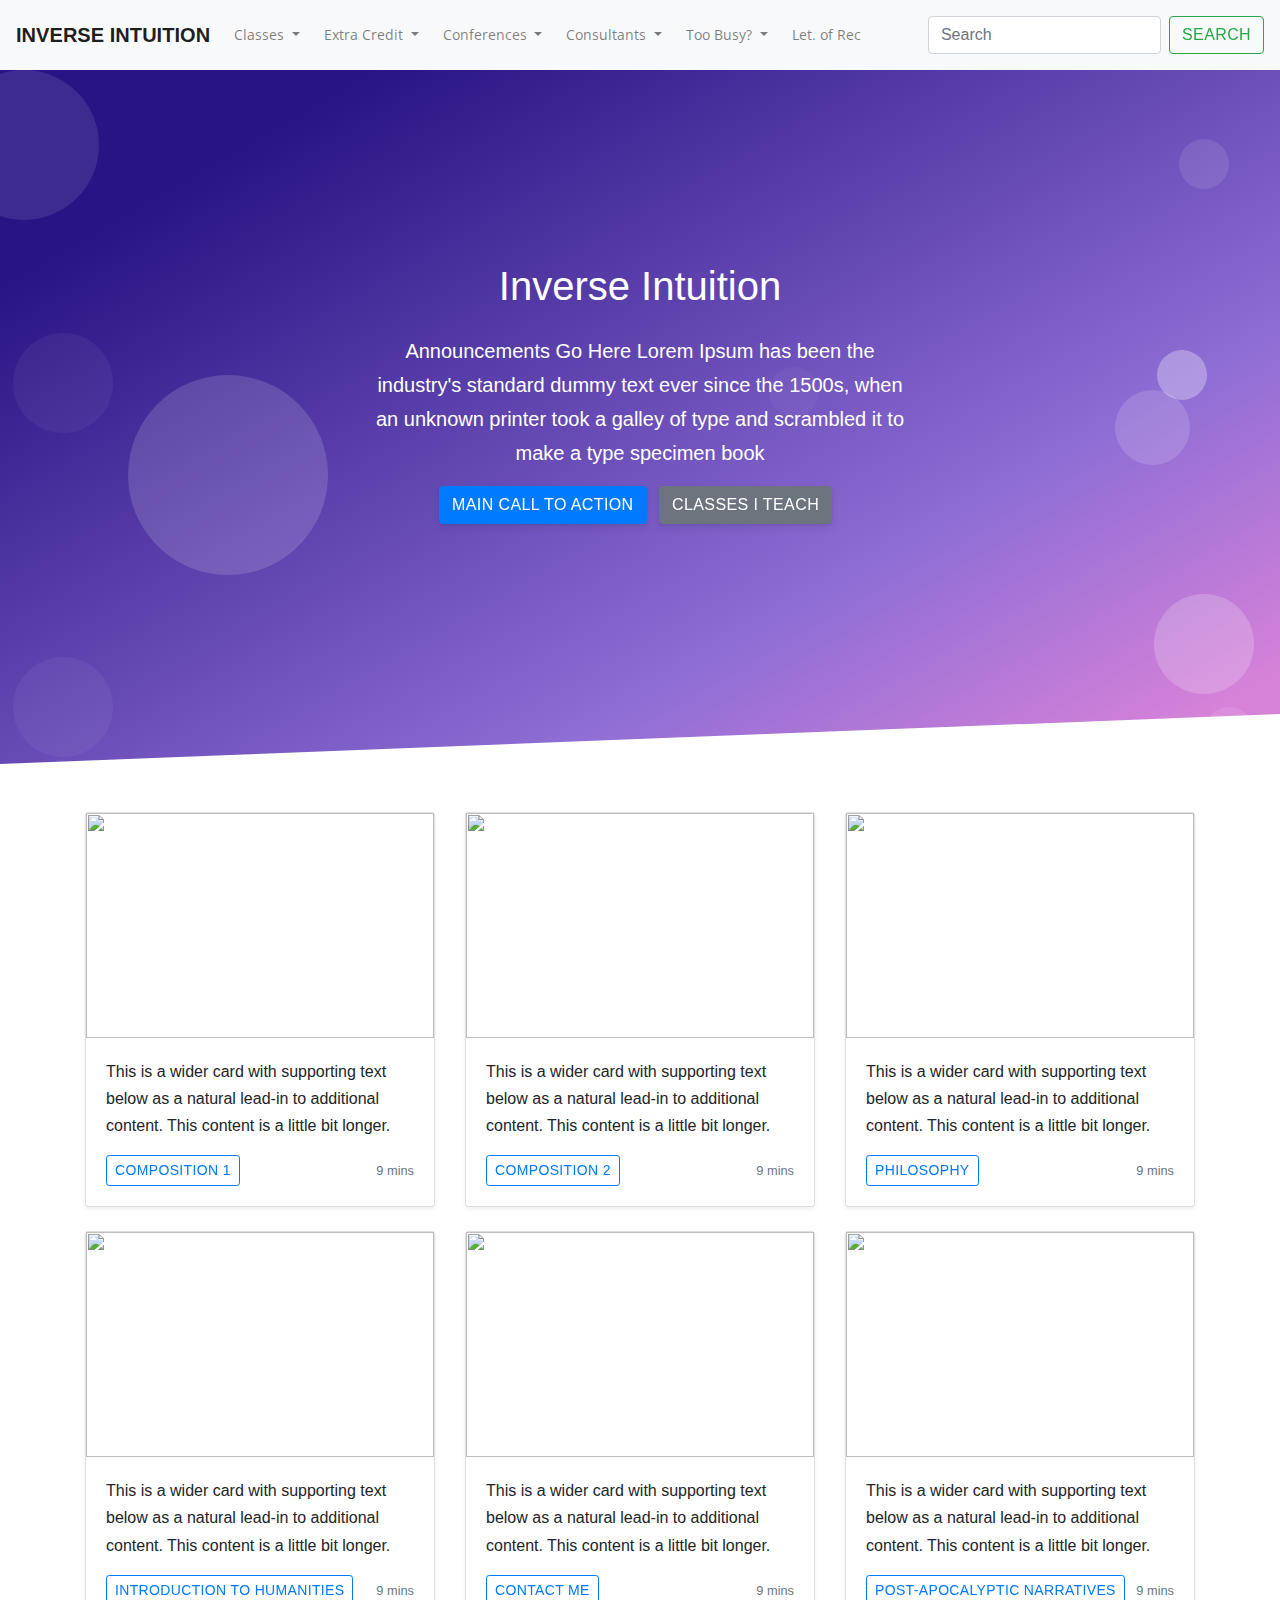
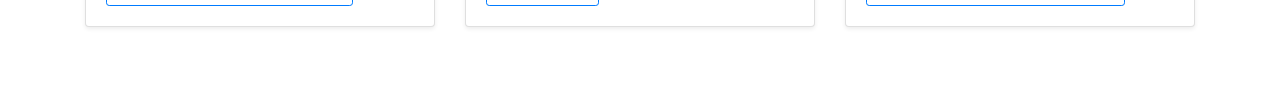
==== commit 4a134e48: "Toolbar Updated" ====
--- a/index.html
+++ b/index.html
@@ -17,7 +17,56 @@
 
     
     
-    
+    <style>
+body {
+  font-family: "Lato", sans-serif;
+  transition: background-color .5s;
+}
+
+.sidenav {
+  height: 100%;
+  width: 0;
+  position: fixed;
+  z-index: 1;
+  top: 0;
+  left: 0;
+  background-color: #111;
+  overflow-x: hidden;
+  transition: 0.5s;
+  padding-top: 60px;
+}
+
+.sidenav a {
+  padding: 8px 8px 8px 32px;
+  text-decoration: none;
+  font-size: 25px;
+  color: #818181;
+  display: block;
+  transition: 0.3s;
+}
+
+.sidenav a:hover {
+  color: #f1f1f1;
+}
+
+.sidenav .closebtn {
+  position: absolute;
+  top: 0;
+  right: 25px;
+  font-size: 36px;
+  margin-left: 50px;
+}
+
+#main {
+  transition: margin-left .5s;
+  padding: 16px;
+}
+
+@media screen and (max-height: 450px) {
+  .sidenav {padding-top: 15px;}
+  .sidenav a {font-size: 18px;}
+}
+</style>    
     
     
     <!-- Fonts -->
@@ -43,10 +92,61 @@
   <button class="navbar-toggler" type="button" data-toggle="collapse" data-target="#navbarSupportedContent" aria-controls="navbarSupportedContent" aria-expanded="false" aria-label="Toggle navigation">
     <span class="navbar-toggler-icon"></span>
   </button>
+  
+  <style>
+  }
+
+.sidenav .closebtn {
+  position: absolute;
+  top: 0;
+  right: 25px;
+  font-size: 36px;
+  margin-left: 50px;
+}
+
+#main {
+  transition: margin-left .5s;
+  padding: 16px;
+}
+
+@media screen and (max-height: 450px) {
+  .sidenav {padding-top: 15px;}
+  .sidenav a {font-size: 18px;}
+}
+</style>
+</head>
+<body>
+
+<div id="mySidenav" class="sidenav">
+  <a href="javascript:void(0)" class="closebtn" onclick="closeNav()">&times;</a>
+  <a href="#">Composition 1</a>
+  <a href="#">Composition 2</a>
+  <a href="#">Themes in Hummanities</a>
+  <a href="#">Themes of Litature</a>
+</div>
+
+
+<script>
+function openNav() {
+  document.getElementById("mySidenav").style.width = "250px";
+  document.getElementById("main").style.marginLeft = "250px";
+  document.body.style.backgroundColor = "rgba(0,0,0,0.4)";
+}
+
+function closeNav() {
+  document.getElementById("mySidenav").style.width = "0";
+  document.getElementById("main").style.marginLeft= "0";
+  document.body.style.backgroundColor = "white";
+}
+</script>
+   
+</body>
 
 
   <div class="collapse navbar-collapse" id="navbarSupportedContent">
     <ul class="navbar-nav mr-auto" style="background:transparent;" >
+      
+      
       
        <li class="nav-item dropdown">
         <a class="nav-link dropdown-toggle" href="#" id="navbarDropdown" role="button" data-toggle="dropdown" aria-haspopup="true" aria-expanded="false">
@@ -144,7 +244,7 @@
               <h1 class="jumbotron-heading" style="color:white;">Inverse Intuition </h1>  
                 <p class="lead" style="color:white;">Announcements Go Here Lorem Ipsum has been the industry's standard dummy text ever since the 1500s, when an unknown printer took a galley of type and scrambled it to make a type specimen book </p>
                 <a href="#" class="btn btn-primary">Main call to action</a>
-        <a href="#" class="btn btn-secondary">Secondary action</a>
+        <a href="#" class="btn btn-secondary" onclick="openNav()">Classes I Teach</a>
                 <div class="btn-wrapper mt-5">
                   
                 </div>
@@ -278,4 +378,3 @@
   </body>
 </html>
 
-
--- a/album.css
+++ b/album.css
@@ -40,4 +40,8 @@
 
 ß
 
-*/:root{--blue:#5e72e4;--indigo:#5603ad;--purple:#8965e0;--pink:#f3a4b5;--red:#f5365c;--orange:#fb6340;--yellow:#ffd600;--green:#2dce89;--teal:#11cdef;--cyan:#2bffc6;--white:#fff;--gray:#8898aa;--gray-dark:#32325d;--light:#ced4da;--lighter:#e9ecef;--primary:#5e72e4;--secondary:#f4f5f7;--success:#2dce89;--info:#11cdef;--warning:#fb6340;--danger:#f5365c;--light:#adb5bd;--dark:#212529;--default:#172b4d;--white:#fff;--neutral:#fff;--darker:black;--breakpoint-xs:0;--breakpoint-sm:576px;--breakpoint-md:768px;--breakpoint-lg:992px;--breakpoint-xl:1200px;--font-family-sans-serif:-apple-system,BlinkMacSystemFont,'Segoe UI',Roboto,'Helvetica Neue',Arial,sans-serif,'Apple Color Emoji','Segoe UI Emoji','Segoe UI Symbol','Noto Color Emoji';--font-family-monospace:SFMono-Regular,Menlo,Monaco,Consolas,'Liberation Mono','Courier New',monospace}*,::after,::before{box-sizing:border-box}html{font-family:sans-serif;line-height:1.15;-webkit-text-size-adjust:100%;-ms-text-size-adjust:100%;-ms-overflow-style:scrollbar;-webkit-tap-highlight-color:transparent}@-ms-viewport{width:device-width}article,aside,figcaption,figure,footer,header,hgroup,main,nav,section{display:block}body{font-family:'Open Sans',sans-serif;font-size:1rem;font-weight:400;line-height:1.5;margin:0;text-align:left;color:#525f7f;background-color:#fff}[tabindex='-1']:focus{outline:0!important}hr{overflow:visible;box-sizing:content-box;height:0}h1,h2,h3,h4,h5,h6{margin-top:0;margin-bottom:.5rem}p{margin-top:0;margin-bottom:1rem}abbr[data-original-title],abbr[title]{cursor:help;text-decoration:underline;text-decoration:underline dotted;border-bottom:0;-webkit-text-decoration:underline dotted}address{font-style:normal;line-height:inherit;margin-bottom:1rem}dl,ol,ul{margin-top:0;margin-bottom:1rem}ol ol,ol ul,ul ol,ul ul{margin-bottom:0}dt{font-weight:600}dd{margin-bottom:.5rem;margin-left:0}blockquote{margin:0 0 1rem}dfn{font-style:italic}b,strong{font-weight:bolder}small{font-size:80%}sub,sup{font-size:75%;line-height:0;position:relative;vertical-align:baseline}sub{bottom:-.25em}sup{top:-.5em}a{text-decoration:none;color:#5e72e4;background-color:transparent;-webkit-text-decoration-skip:objects}a:hover{text-decoration:none;color:#233dd2}a:not([href]):not([tabindex]){text-decoration:none;color:inherit}a:not([href]):not([tabindex]):focus,a:not([href]):not([tabindex]):hover{text-decoration:none;color:inherit}a:not([href]):not([tabindex]):focus{outline:0}code,kbd,pre,samp{font-family:SFMono-Regular,Menlo,Monaco,Consolas,'Liberation Mono','Courier New',monospace;font-size:1em}pre{overflow:auto;margin-top:0;margin-bottom:1rem;-ms-overflow-style:scrollbar}figure{margin:0 0 1rem}img{vertical-align:middle;border-style:none}svg{overflow:hidden;vertical-align:middle}table{border-collapse:collapse}caption{padding-top:1rem;padding-bottom:1rem;caption-side:bottom;text-align:left;color:#8898aa}th{text-align:inherit}label{display:inline-block;margin-bottom:.5rem}button{border-radius:0}button:focus{outline:1px dotted;outline:5px auto -webkit-focus-ring-color}button,input,optgroup,select,textarea{font-family:inherit;font-size:inherit;line-height:inherit;margin:0}button,input{overflow:visible}button,select{text-transform:none}[type=reset],[type=submit],button,html [type=button]{-webkit-appearance:button}[type=button]::-moz-focus-inner,[type=reset]::-moz-focus-inner,[type=submit]::-moz-focus-inner,button::-moz-focus-inner{padding:0;border-style:none}input[type=checkbox],input[type=radio]{box-sizing:border-box;padding:0}input[type=date],input[type=datetime-local],input[type=month],input[type=time]{-webkit-appearance:listbox}textarea{overflow:auto;resize:vertical}fieldset{min-width:0;margin:0;padding:0;border:0}legend{font-size:1.5rem;line-height:inherit;display:block;width:100%;max-width:100%;margin-bottom:.5rem;padding:0;white-space:normal;color:inherit}progress{vertical-align:baseline}[type=number]::-webkit-inner-spin-button,[type=number]::-webkit-outer-spin-button{height:auto}[type=search]{outline-offset:-2px;-webkit-appearance:none}[type=search]::-webkit-search-cancel-button,[type=search]::-webkit-search-decoration{-webkit-appearance:none}::-webkit-file-upload-button{font:inherit;-webkit-appearance:button}output{display:inline-block}summary{display:list-item;cursor:pointer}template{display:none}[hidden]{display:none!important}.h1,.h2,.h3,.h4,.h5,.h6,h1,h2,h3,h4,h5,h6{font-family:inherit;font-weight:400;line-height:1.5;margin-bottom:.5rem;color:#32325d}.h1,h1{font-size:2.5rem}.h2,h2{font-size:2rem}.h3,h3{font-size:1.75rem}.h4,h4{font-size:1.5rem}.h5,h5{font-size:1.25rem}.h6,h6{font-size:1rem}.lead{font-size:1.25rem;font-weight:300}.display-1{font-size:3.3rem;font-weight:600;line-height:1.5}.display-2{font-size:2.75rem;font-weight:600;line-height:1.5}.display-3{font-size:2.1875rem;font-weight:600;line-height:1.5}.display-4{font-size:1.6275rem;font-weight:600;line-height:1.5}hr{margin-top:2rem;margin-bottom:2rem;border:0;border-top:.0625rem solid rgba(0,0,0,.1)}.small,small{font-size:80%;font-weight:400}.mark,mark{padding:.2em;background-color:#fcf8e3}.list-unstyled{padding-left:0;list-style:none}.list-inline{padding-left:0;list-style:none}.list-inline-item{display:inline-block}.list-inline-item:not(:last-child){margin-right:.5rem}.initialism{font-size:90%;text-transform:uppercase}.blockquote{font-size:1.25rem;margin-bottom:1rem}.blockquote-footer{font-size:80%;display:block;color:#8898aa}.blockquote-footer::before{content:'\2014 \00A0'}.img-fluid{max-width:100%;height:auto}.img-thumbnail{max-width:100%;height:auto;padding:.25rem;border:.0625rem solid #dee2e6;border-radius:.25rem;background-color:#fff;box-shadow:0 1px 2px rgba(0,0,0,.075)}.figure{display:inline-block}.figure-img{line-height:1;margin-bottom:.5rem}.figure-caption{font-size:90%;color:#8898aa}code{font-size:87.5%;word-break:break-word;color:#f3a4b5}a>code{color:inherit}kbd{font-size:87.5%;padding:.2rem .4rem;color:#fff;border-radius:.2rem;background-color:#212529;box-shadow:inset 0 -.1rem 0 rgba(0,0,0,.25)}kbd kbd{font-size:100%;font-weight:600;padding:0;box-shadow:none}pre{font-size:87.5%;display:block;color:#212529}pre code{font-size:inherit;word-break:normal;color:inherit}.pre-scrollable{overflow-y:scroll;max-height:340px}.container{width:100%;margin-right:auto;margin-left:auto;padding-right:15px;padding-left:15px}@media (min-width:576px){.container{max-width:540px}}@media (min-width:768px){.container{max-width:720px}}@media (min-width:992px){.container{max-width:960px}}@media (min-width:1200px){.container{max-width:1040px}}.container-fluid{width:100%;margin-right:auto;margin-left:auto;padding-right:15px;padding-left:15px}.row{display:flex;margin-right:-15px;margin-left:-15px;flex-wrap:wrap}.no-gutters{margin-right:0;margin-left:0}.no-gutters>.col,.no-gutters>[class*=col-]{padding-right:0;padding-left:0}.col,.col-1,.col-10,.col-11,.col-12,.col-2,.col-3,.col-4,.col-5,.col-6,.col-7,.col-8,.col-9,.col-auto,.col-lg,.col-lg-1,.col-lg-10,.col-lg-11,.col-lg-12,.col-lg-2,.col-lg-3,.col-lg-4,.col-lg-5,.col-lg-6,.col-lg-7,.col-lg-8,.col-lg-9,.col-lg-auto,.col-md,.col-md-1,.col-md-10,.col-md-11,.col-md-12,.col-md-2,.col-md-3,.col-md-4,.col-md-5,.col-md-6,.col-md-7,.col-md-8,.col-md-9,.col-md-auto,.col-sm,.col-sm-1,.col-sm-10,.col-sm-11,.col-sm-12,.col-sm-2,.col-sm-3,.col-sm-4,.col-sm-5,.col-sm-6,.col-sm-7,.col-sm-8,.col-sm-9,.col-sm-auto,.col-xl,.col-xl-1,.col-xl-10,.col-xl-11,.col-xl-12,.col-xl-2,.col-xl-3,.col-xl-4,.col-xl-5,.col-xl-6,.col-xl-7,.col-xl-8,.col-xl-9,.col-xl-auto{position:relative;width:100%;min-height:1px;padding-right:15px;padding-left:15px}.col{max-width:100%;flex-basis:0;flex-grow:1}.col-auto{width:auto;max-width:none;flex:0 0 auto}.col-1{max-width:8.33333%;flex:0 0 8.33333%}.col-2{max-width:16.66667%;flex:0 0 16.66667%}.col-3{max-width:25%;flex:0 0 25%}.col-4{max-width:33.33333%;flex:0 0 33.33333%}.col-5{max-width:41.66667%;flex:0 0 41.66667%}.col-6{max-width:50%;flex:0 0 50%}.col-7{max-width:58.33333%;flex:0 0 58.33333%}.col-8{max-width:66.66667%;flex:0 0 66.66667%}.col-9{max-width:75%;flex:0 0 75%}.col-10{max-width:83.33333%;flex:0 0 83.33333%}.col-11{max-width:91.66667%;flex:0 0 91.66667%}.col-12{max-width:100%;flex:0 0 100%}.order-first{order:-1}.order-last{order:13}.order-0{order:0}.order-1{order:1}.order-2{order:2}.order-3{order:3}.order-4{order:4}.order-5{order:5}.order-6{order:6}.order-7{order:7}.order-8{order:8}.order-9{order:9}.order-10{order:10}.order-11{order:11}.order-12{order:12}.offset-1{margin-left:8.33333%}.offset-2{margin-left:16.66667%}.offset-3{margin-left:25%}.offset-4{margin-left:33.33333%}.offset-5{margin-left:41.66667%}.offset-6{margin-left:50%}.offset-7{margin-left:58.33333%}.offset-8{margin-left:66.66667%}.offset-9{margin-left:75%}.offset-10{margin-left:83.33333%}.offset-11{margin-left:91.66667%}@media (min-width:576px){.col-sm{max-width:100%;flex-basis:0;flex-grow:1}.col-sm-auto{width:auto;max-width:none;flex:0 0 auto}.col-sm-1{max-width:8.33333%;flex:0 0 8.33333%}.col-sm-2{max-width:16.66667%;flex:0 0 16.66667%}.col-sm-3{max-width:25%;flex:0 0 25%}.col-sm-4{max-width:33.33333%;flex:0 0 33.33333%}.col-sm-5{max-width:41.66667%;flex:0 0 41.66667%}.col-sm-6{max-width:50%;flex:0 0 50%}.col-sm-7{max-width:58.33333%;flex:0 0 58.33333%}.col-sm-8{max-width:66.66667%;flex:0 0 66.66667%}.col-sm-9{max-width:75%;flex:0 0 75%}.col-sm-10{max-width:83.33333%;flex:0 0 83.33333%}.col-sm-11{max-width:91.66667%;flex:0 0 91.66667%}.col-sm-12{max-width:100%;flex:0 0 100%}.order-sm-first{order:-1}.order-sm-last{order:13}.order-sm-0{order:0}.order-sm-1{order:1}.order-sm-2{order:2}.order-sm-3{order:3}.order-sm-4{order:4}.order-sm-5{order:5}.order-sm-6{order:6}.order-sm-7{order:7}.order-sm-8{order:8}.order-sm-9{order:9}.order-sm-10{order:10}.order-sm-11{order:11}.order-sm-12{order:12}.offset-sm-0{margin-left:0}.offset-sm-1{margin-left:8.33333%}.offset-sm-2{margin-left:16.66667%}.offset-sm-3{margin-left:25%}.offset-sm-4{margin-left:33.33333%}.offset-sm-5{margin-left:41.66667%}.offset-sm-6{margin-left:50%}.offset-sm-7{margin-left:58.33333%}.offset-sm-8{margin-left:66.66667%}.offset-sm-9{margin-left:75%}.offset-sm-10{margin-left:83.33333%}.offset-sm-11{margin-left:91.66667%}}@media (min-width:768px){.col-md{max-width:100%;flex-basis:0;flex-grow:1}.col-md-auto{width:auto;max-width:none;flex:0 0 auto}.col-md-1{max-width:8.33333%;flex:0 0 8.33333%}.col-md-2{max-width:16.66667%;flex:0 0 16.66667%}.col-md-3{max-width:25%;flex:0 0 25%}.col-md-4{max-width:33.33333%;flex:0 0 33.33333%}.col-md-5{max-width:41.66667%;flex:0 0 41.66667%}.col-md-6{max-width:50%;flex:0 0 50%}.col-md-7{max-width:58.33333%;flex:0 0 58.33333%}.col-md-8{max-width:66.66667%;flex:0 0 66.66667%}.col-md-9{max-width:75%;flex:0 0 75%}.col-md-10{max-width:83.33333%;flex:0 0 83.33333%}.col-md-11{max-width:91.66667%;flex:0 0 91.66667%}.col-md-12{max-width:100%;flex:0 0 100%}.order-md-first{order:-1}.order-md-last{order:13}.order-md-0{order:0}.order-md-1{order:1}.order-md-2{order:2}.order-md-3{order:3}.order-md-4{order:4}.order-md-5{order:5}.order-md-6{order:6}.order-md-7{order:7}.order-md-8{order:8}.order-md-9{order:9}.order-md-10{order:10}.order-md-11{order:11}.order-md-12{order:12}.offset-md-0{margin-left:0}.offset-md-1{margin-left:8.33333%}.offset-md-2{margin-left:16.66667%}.offset-md-3{margin-left:25%}.offset-md-4{margin-left:33.33333%}.offset-md-5{margin-left:41.66667%}.offset-md-6{margin-left:50%}.offset-md-7{margin-left:58.33333%}.offset-md-8{margin-left:66.66667%}.offset-md-9{margin-left:75%}.offset-md-10{margin-left:83.33333%}.offset-md-11{margin-left:91.66667%}}@media (min-width:992px){.col-lg{max-width:100%;flex-basis:0;flex-grow:1}.col-lg-auto{width:auto;max-width:none;flex:0 0 auto}.col-lg-1{max-width:8.33333%;flex:0 0 8.33333%}.col-lg-2{max-width:16.66667%;flex:0 0 16.66667%}.col-lg-3{max-width:25%;flex:0 0 25%}.col-lg-4{max-width:33.33333%;flex:0 0 33.33333%}.col-lg-5{max-width:41.66667%;flex:0 0 41.66667%}.col-lg-6{max-width:50%;flex:0 0 50%}.col-lg-7{max-width:58.33333%;flex:0 0 58.33333%}.col-lg-8{max-width:66.66667%;flex:0 0 66.66667%}.col-lg-9{max-width:75%;flex:0 0 75%}.col-lg-10{max-width:83.33333%;flex:0 0 83.33333%}.col-lg-11{max-width:91.66667%;flex:0 0 91.66667%}.col-lg-12{max-width:100%;flex:0 0 100%}.order-lg-first{order:-1}.order-lg-last{order:13}.order-lg-0{order:0}.order-lg-1{order:1}.order-lg-2{order:2}.order-lg-3{order:3}.order-lg-4{order:4}.order-lg-5{order:5}.order-lg-6{order:6}.order-lg-7{order:7}.order-lg-8{order:8}.order-lg-9{order:9}.order-lg-10{order:10}.order-lg-11{order:11}.order-lg-12{order:12}.offset-lg-0{margin-left:0}.offset-lg-1{margin-left:8.33333%}.offset-lg-2{margin-left:16.66667%}.offset-lg-3{margin-left:25%}.offset-lg-4{margin-left:33.33333%}.offset-lg-5{margin-left:41.66667%}.offset-lg-6{margin-left:50%}.offset-lg-7{margin-left:58.33333%}.offset-lg-8{margin-left:66.66667%}.offset-lg-9{margin-left:75%}.offset-lg-10{margin-left:83.33333%}.offset-lg-11{margin-left:91.66667%}}@media (min-width:1200px){.col-xl{max-width:100%;flex-basis:0;flex-grow:1}.col-xl-auto{width:auto;max-width:none;flex:0 0 auto}.col-xl-1{max-width:8.33333%;flex:0 0 8.33333%}.col-xl-2{max-width:16.66667%;flex:0 0 16.66667%}.col-xl-3{max-width:25%;flex:0 0 25%}.col-xl-4{max-width:33.33333%;flex:0 0 33.33333%}.col-xl-5{max-width:41.66667%;flex:0 0 41.66667%}.col-xl-6{max-width:50%;flex:0 0 50%}.col-xl-7{max-width:58.33333%;flex:0 0 58.33333%}.col-xl-8{max-width:66.66667%;flex:0 0 66.66667%}.col-xl-9{max-width:75%;flex:0 0 75%}.col-xl-10{max-width:83.33333%;flex:0 0 83.33333%}.col-xl-11{max-width:91.66667%;flex:0 0 91.66667%}.col-xl-12{max-width:100%;flex:0 0 100%}.order-xl-first{order:-1}.order-xl-last{order:13}.order-xl-0{order:0}.order-xl-1{order:1}.order-xl-2{order:2}.order-xl-3{order:3}.order-xl-4{order:4}.order-xl-5{order:5}.order-xl-6{order:6}.order-xl-7{order:7}.order-xl-8{order:8}.order-xl-9{order:9}.order-xl-10{order:10}.order-xl-11{order:11}.order-xl-12{order:12}.offset-xl-0{margin-left:0}.offset-xl-1{margin-left:8.33333%}.offset-xl-2{margin-left:16.66667%}.offset-xl-3{margin-left:25%}.offset-xl-4{margin-left:33.33333%}.offset-xl-5{margin-left:41.66667%}.offset-xl-6{margin-left:50%}.offset-xl-7{margin-left:58.33333%}.offset-xl-8{margin-left:66.66667%}.offset-xl-9{margin-left:75%}.offset-xl-10{margin-left:83.33333%}.offset-xl-11{margin-left:91.66667%}}.table{width:100%;margin-bottom:1rem;background-color:transparent}.table td,.table th{padding:1rem;vertical-align:top;border-top:.0625rem solid #dee2e6}.table thead th{vertical-align:bottom;border-bottom:.125rem solid #dee2e6}.table tbody+tbody{border-top:.125rem solid #dee2e6}.table .table{background-color:#fff}.table-sm td,.table-sm th{padding:.3rem}.table-bordered{border:.0625rem solid #dee2e6}.table-bordered td,.table-bordered th{border:.0625rem solid #dee2e6}.table-bordered thead td,.table-bordered thead th{border-bottom-width:.125rem}.table-borderless tbody+tbody,.table-borderless td,.table-borderless th,.table-borderless thead th{border:0}.table-striped tbody tr:nth-of-type(odd){background-color:rgba(0,0,0,.05)}.table-hover tbody tr:hover{background-color:rgba(0,0,0,.075)}.table-primary,.table-primary>td,.table-primary>th{background-color:#d2d8f7}.table-hover .table-primary:hover{background-color:#bcc5f3}.table-hover .table-primary:hover>td,.table-hover .table-primary:hover>th{background-color:#bcc5f3}.table-secondary,.table-secondary>td,.table-secondary>th{background-color:#fcfcfd}.table-hover .table-secondary:hover{background-color:#ededf3}.table-hover .table-secondary:hover>td,.table-hover .table-secondary:hover>th{background-color:#ededf3}.table-success,.table-success>td,.table-success>th{background-color:#c4f1de}.table-hover .table-success:hover{background-color:#afecd2}.table-hover .table-success:hover>td,.table-hover .table-success:hover>th{background-color:#afecd2}.table-info,.table-info>td,.table-info>th{background-color:#bcf1fb}.table-hover .table-info:hover{background-color:#a4ecfa}.table-hover .table-info:hover>td,.table-hover .table-info:hover>th{background-color:#a4ecfa}.table-warning,.table-warning>td,.table-warning>th{background-color:#fed3ca}.table-hover .table-warning:hover{background-color:#febeb1}.table-hover .table-warning:hover>td,.table-hover .table-warning:hover>th{background-color:#febeb1}.table-danger,.table-danger>td,.table-danger>th{background-color:#fcc7d1}.table-hover .table-danger:hover{background-color:#fbafbd}.table-hover .table-danger:hover>td,.table-hover .table-danger:hover>th{background-color:#fbafbd}.table-light,.table-light>td,.table-light>th{background-color:#e8eaed}.table-hover .table-light:hover{background-color:#dadde2}.table-hover .table-light:hover>td,.table-hover .table-light:hover>th{background-color:#dadde2}.table-dark,.table-dark>td,.table-dark>th{background-color:#c1c2c3}.table-hover .table-dark:hover{background-color:#b4b5b6}.table-hover .table-dark:hover>td,.table-hover .table-dark:hover>th{background-color:#b4b5b6}.table-default,.table-default>td,.table-default>th{background-color:#bec4cd}.table-hover .table-default:hover{background-color:#b0b7c2}.table-hover .table-default:hover>td,.table-hover .table-default:hover>th{background-color:#b0b7c2}.table-white,.table-white>td,.table-white>th{background-color:#fff}.table-hover .table-white:hover{background-color:#f2f2f2}.table-hover .table-white:hover>td,.table-hover .table-white:hover>th{background-color:#f2f2f2}.table-neutral,.table-neutral>td,.table-neutral>th{background-color:#fff}.table-hover .table-neutral:hover{background-color:#f2f2f2}.table-hover .table-neutral:hover>td,.table-hover .table-neutral:hover>th{background-color:#f2f2f2}.table-darker,.table-darker>td,.table-darker>th{background-color:#b8b8b8}.table-hover .table-darker:hover{background-color:#ababab}.table-hover .table-darker:hover>td,.table-hover .table-darker:hover>th{background-color:#ababab}.table-active,.table-active>td,.table-active>th{background-color:rgba(0,0,0,.075)}.table-hover .table-active:hover{background-color:rgba(0,0,0,.075)}.table-hover .table-active:hover>td,.table-hover .table-active:hover>th{background-color:rgba(0,0,0,.075)}.table .thead-dark th{color:#fff;border-color:#32383e;background-color:#212529}.table .thead-light th{color:#525f7f;border-color:#dee2e6;background-color:#e9ecef}.table-dark{color:#fff;background-color:#212529}.table-dark td,.table-dark th,.table-dark thead th{border-color:#32383e}.table-dark.table-bordered{border:0}.table-dark.table-striped tbody tr:nth-of-type(odd){background-color:rgba(255,255,255,.05)}.table-dark.table-hover tbody tr:hover{background-color:rgba(255,255,255,.075)}@media (max-width:575.98px){.table-responsive-sm{display:block;overflow-x:auto;width:100%;-webkit-overflow-scrolling:touch;-ms-overflow-style:-ms-autohiding-scrollbar}.table-responsive-sm>.table-bordered{border:0}}@media (max-width:767.98px){.table-responsive-md{display:block;overflow-x:auto;width:100%;-webkit-overflow-scrolling:touch;-ms-overflow-style:-ms-autohiding-scrollbar}.table-responsive-md>.table-bordered{border:0}}@media (max-width:991.98px){.table-responsive-lg{display:block;overflow-x:auto;width:100%;-webkit-overflow-scrolling:touch;-ms-overflow-style:-ms-autohiding-scrollbar}.table-responsive-lg>.table-bordered{border:0}}@media (max-width:1199.98px){.table-responsive-xl{display:block;overflow-x:auto;width:100%;-webkit-overflow-scrolling:touch;-ms-overflow-style:-ms-autohiding-scrollbar}.table-responsive-xl>.table-bordered{border:0}}.table-responsive{display:block;overflow-x:auto;width:100%;-webkit-overflow-scrolling:touch;-ms-overflow-style:-ms-autohiding-scrollbar}.table-responsive>.table-bordered{border:0}.form-control{font-size:1rem;line-height:1.5;display:block;width:100%;height:calc(2.75rem + 2px);padding:.625rem .75rem;transition:all .2s cubic-bezier(.68,-.55,.265,1.55);color:#8898aa;border:1px solid #cad1d7;border-radius:.25rem;background-color:#fff;background-clip:padding-box;box-shadow:none}@media screen and (prefers-reduced-motion:reduce){.form-control{transition:none}}.form-control::-ms-expand{border:0;background-color:transparent}.form-control:focus{color:#8898aa;border-color:rgba(50,151,211,.25);outline:0;background-color:#fff;box-shadow:none,none}.form-control::-webkit-input-placeholder{opacity:1;color:#adb5bd}.form-control:-ms-input-placeholder{opacity:1;color:#adb5bd}.form-control::-ms-input-placeholder{opacity:1;color:#adb5bd}.form-control::placeholder{opacity:1;color:#adb5bd}.form-control:disabled,.form-control[readonly]{opacity:1;background-color:#e9ecef}select.form-control:focus::-ms-value{color:#8898aa;background-color:#fff}.form-control-file,.form-control-range{display:block;width:100%}.col-form-label{font-size:inherit;line-height:1.5;margin-bottom:0;padding-top:calc(.625rem + 1px);padding-bottom:calc(.625rem + 1px)}.col-form-label-lg{font-size:1.25rem;line-height:1.5;padding-top:calc(.875rem + 1px);padding-bottom:calc(.875rem + 1px)}.col-form-label-sm{font-size:.875rem;line-height:1.5;padding-top:calc(.25rem + 1px);padding-bottom:calc(.25rem + 1px)}.form-control-plaintext{line-height:1.5;display:block;width:100%;margin-bottom:0;padding-top:.625rem;padding-bottom:.625rem;color:#525f7f;border:solid transparent;border-width:1px 0;background-color:transparent}.form-control-plaintext.form-control-lg,.form-control-plaintext.form-control-sm{padding-right:0;padding-left:0}.form-control-sm{font-size:.875rem;line-height:1.5;height:calc(1.8125rem + 2px);padding:.25rem .5rem;border-radius:.2rem}.form-control-lg{font-size:1.25rem;line-height:1.5;height:calc(3.625rem + 2px);padding:.875rem 1rem;border-radius:.3rem}select.form-control[multiple],select.form-control[size]{height:auto}textarea.form-control{height:auto}.form-group{margin-bottom:1rem}.form-text{display:block;margin-top:.25rem}.form-row{display:flex;margin-right:-5px;margin-left:-5px;flex-wrap:wrap}.form-row>.col,.form-row>[class*=col-]{padding-right:5px;padding-left:5px}.form-check{position:relative;display:block;padding-left:1.25rem}.form-check-input{position:absolute;margin-top:.3rem;margin-left:-1.25rem}.form-check-input:disabled~.form-check-label{color:#8898aa}.form-check-label{margin-bottom:0}.form-check-inline{display:inline-flex;margin-right:.75rem;padding-left:0;align-items:center}.form-check-inline .form-check-input{position:static;margin-top:0;margin-right:.3125rem;margin-left:0}.valid-feedback{font-size:80%;display:none;width:100%;margin-top:.25rem;color:#2dce89}.valid-tooltip{font-size:.875rem;line-height:1;position:absolute;z-index:5;top:100%;display:none;max-width:100%;margin-top:.1rem;padding:.5rem;color:#fff;border-radius:.2rem;background-color:rgba(45,206,137,.8)}.custom-select.is-valid,.form-control.is-valid,.was-validated .custom-select:valid,.was-validated .form-control:valid{border-color:#2dce89}.custom-select.is-valid:focus,.form-control.is-valid:focus,.was-validated .custom-select:valid:focus,.was-validated .form-control:valid:focus{border-color:#2dce89}.custom-select.is-valid~.valid-feedback,.custom-select.is-valid~.valid-tooltip,.form-control.is-valid~.valid-feedback,.form-control.is-valid~.valid-tooltip,.was-validated .custom-select:valid~.valid-feedback,.was-validated .custom-select:valid~.valid-tooltip,.was-validated .form-control:valid~.valid-feedback,.was-validated .form-control:valid~.valid-tooltip{display:block}.form-check-input.is-valid~.form-check-label,.was-validated .form-check-input:valid~.form-check-label{color:#2dce89}.form-check-input.is-valid~.valid-feedback,.form-check-input.is-valid~.valid-tooltip,.was-validated .form-check-input:valid~.valid-feedback,.was-validated .form-check-input:valid~.valid-tooltip{display:block}.custom-control-input.is-valid~.custom-control-label,.was-validated .custom-control-input:valid~.custom-control-label{color:#2dce89}.custom-control-input.is-valid~.custom-control-label::before,.was-validated .custom-control-input:valid~.custom-control-label::before{border-color:#93e7c3;background-color:#93e7c3}.custom-control-input.is-valid~.valid-feedback,.custom-control-input.is-valid~.valid-tooltip,.was-validated .custom-control-input:valid~.valid-feedback,.was-validated .custom-control-input:valid~.valid-tooltip{display:block}.custom-control-input.is-valid:checked~.custom-control-label::before,.was-validated .custom-control-input:valid:checked~.custom-control-label::before{border-color:#93e7c3;background-color:#54daa1}.custom-control-input.is-valid:focus~.custom-control-label::before,.was-validated .custom-control-input:valid:focus~.custom-control-label::before{box-shadow:0 0 0 1px #fff,0 0 0 0 rgba(45,206,137,.25)}.custom-file-input.is-valid~.custom-file-label,.was-validated .custom-file-input:valid~.custom-file-label{border-color:#2dce89}.custom-file-input.is-valid~.custom-file-label::before,.was-validated .custom-file-input:valid~.custom-file-label::before{border-color:inherit}.custom-file-input.is-valid~.valid-feedback,.custom-file-input.is-valid~.valid-tooltip,.was-validated .custom-file-input:valid~.valid-feedback,.was-validated .custom-file-input:valid~.valid-tooltip{display:block}.custom-file-input.is-valid:focus~.custom-file-label,.was-validated .custom-file-input:valid:focus~.custom-file-label{box-shadow:0 0 0 0 rgba(45,206,137,.25)}.invalid-feedback{font-size:80%;display:none;width:100%;margin-top:.25rem;color:#fb6340}.invalid-tooltip{font-size:.875rem;line-height:1;position:absolute;z-index:5;top:100%;display:none;max-width:100%;margin-top:.1rem;padding:.5rem;color:#fff;border-radius:.2rem;background-color:rgba(251,99,64,.8)}.custom-select.is-invalid,.form-control.is-invalid,.was-validated .custom-select:invalid,.was-validated .form-control:invalid{border-color:#fb6340}.custom-select.is-invalid:focus,.form-control.is-invalid:focus,.was-validated .custom-select:invalid:focus,.was-validated .form-control:invalid:focus{border-color:#fb6340}.custom-select.is-invalid~.invalid-feedback,.custom-select.is-invalid~.invalid-tooltip,.form-control.is-invalid~.invalid-feedback,.form-control.is-invalid~.invalid-tooltip,.was-validated .custom-select:invalid~.invalid-feedback,.was-validated .custom-select:invalid~.invalid-tooltip,.was-validated .form-control:invalid~.invalid-feedback,.was-validated .form-control:invalid~.invalid-tooltip{display:block}.form-check-input.is-invalid~.form-check-label,.was-validated .form-check-input:invalid~.form-check-label{color:#fb6340}.form-check-input.is-invalid~.invalid-feedback,.form-check-input.is-invalid~.invalid-tooltip,.was-validated .form-check-input:invalid~.invalid-feedback,.was-validated .form-check-input:invalid~.invalid-tooltip{display:block}.custom-control-input.is-invalid~.custom-control-label,.was-validated .custom-control-input:invalid~.custom-control-label{color:#fb6340}.custom-control-input.is-invalid~.custom-control-label::before,.was-validated .custom-control-input:invalid~.custom-control-label::before{border-color:#fec9bd;background-color:#fec9bd}.custom-control-input.is-invalid~.invalid-feedback,.custom-control-input.is-invalid~.invalid-tooltip,.was-validated .custom-control-input:invalid~.invalid-feedback,.was-validated .custom-control-input:invalid~.invalid-tooltip{display:block}.custom-control-input.is-invalid:checked~.custom-control-label::before,.was-validated .custom-control-input:invalid:checked~.custom-control-label::before{border-color:#fec9bd;background-color:#fc8c72}.custom-control-input.is-invalid:focus~.custom-control-label::before,.was-validated .custom-control-input:invalid:focus~.custom-control-label::before{box-shadow:0 0 0 1px #fff,0 0 0 0 rgba(251,99,64,.25)}.custom-file-input.is-invalid~.custom-file-label,.was-validated .custom-file-input:invalid~.custom-file-label{border-color:#fb6340}.custom-file-input.is-invalid~.custom-file-label::before,.was-validated .custom-file-input:invalid~.custom-file-label::before{border-color:inherit}.custom-file-input.is-invalid~.invalid-feedback,.custom-file-input.is-invalid~.invalid-tooltip,.was-validated .custom-file-input:invalid~.invalid-feedback,.was-validated .custom-file-input:invalid~.invalid-tooltip{display:block}.custom-file-input.is-invalid:focus~.custom-file-label,.was-validated .custom-file-input:invalid:focus~.custom-file-label{box-shadow:0 0 0 0 rgba(251,99,64,.25)}.form-inline{display:flex;flex-flow:row wrap;align-items:center}.form-inline .form-check{width:100%}@media (min-width:576px){.form-inline label{display:flex;margin-bottom:0;align-items:center;justify-content:center}.form-inline .form-group{display:flex;margin-bottom:0;flex:0 0 auto;flex-flow:row wrap;align-items:center}.form-inline .form-control{display:inline-block;width:auto;vertical-align:middle}.form-inline .form-control-plaintext{display:inline-block}.form-inline .custom-select,.form-inline .input-group{width:auto}.form-inline .form-check{display:flex;width:auto;padding-left:0;align-items:center;justify-content:center}.form-inline .form-check-input{position:relative;margin-top:0;margin-right:.25rem;margin-left:0}.form-inline .custom-control{align-items:center;justify-content:center}.form-inline .custom-control-label{margin-bottom:0}}.btn{font-size:1rem;font-weight:600;line-height:1.5;display:inline-block;padding:.625rem 1.25rem;-webkit-user-select:none;-moz-user-select:none;-ms-user-select:none;user-select:none;transition:color .15s ease-in-out,background-color .15s ease-in-out,border-color .15s ease-in-out,box-shadow .15s ease-in-out;text-align:center;vertical-align:middle;white-space:nowrap;border:1px solid transparent;border-radius:.25rem}@media screen and (prefers-reduced-motion:reduce){.btn{transition:none}}.btn:focus,.btn:hover{text-decoration:none}.btn.focus,.btn:focus{outline:0;box-shadow:0 7px 14px rgba(50,50,93,.1),0 3px 6px rgba(0,0,0,.08)}.btn.disabled,.btn:disabled{opacity:.65;box-shadow:none}.btn:not(:disabled):not(.disabled){cursor:pointer}.btn:not(:disabled):not(.disabled).active,.btn:not(:disabled):not(.disabled):active{box-shadow:none}.btn:not(:disabled):not(.disabled).active:focus,.btn:not(:disabled):not(.disabled):active:focus{box-shadow:0 7px 14px rgba(50,50,93,.1),0 3px 6px rgba(0,0,0,.08),none}a.btn.disabled,fieldset:disabled a.btn{pointer-events:none}.btn-primary{color:#fff;border-color:#5e72e4;background-color:#5e72e4;box-shadow:0 4px 6px rgba(50,50,93,.11),0 1px 3px rgba(0,0,0,.08)}.btn-primary:hover{color:#fff;border-color:#5e72e4;background-color:#5e72e4}.btn-primary.focus,.btn-primary:focus{box-shadow:0 4px 6px rgba(50,50,93,.11),0 1px 3px rgba(0,0,0,.08),0 0 0 0 rgba(94,114,228,.5)}.btn-primary.disabled,.btn-primary:disabled{color:#fff;border-color:#5e72e4;background-color:#5e72e4}.btn-primary:not(:disabled):not(.disabled).active,.btn-primary:not(:disabled):not(.disabled):active,.show>.btn-primary.dropdown-toggle{color:#fff;border-color:#5e72e4;background-color:#324cdd}.btn-primary:not(:disabled):not(.disabled).active:focus,.btn-primary:not(:disabled):not(.disabled):active:focus,.show>.btn-primary.dropdown-toggle:focus{box-shadow:none,0 0 0 0 rgba(94,114,228,.5)}.btn-secondary{color:#212529;border-color:#f4f5f7;background-color:#f4f5f7;box-shadow:0 4px 6px rgba(50,50,93,.11),0 1px 3px rgba(0,0,0,.08)}.btn-secondary:hover{color:#212529;border-color:#f4f5f7;background-color:#f4f5f7}.btn-secondary.focus,.btn-secondary:focus{box-shadow:0 4px 6px rgba(50,50,93,.11),0 1px 3px rgba(0,0,0,.08),0 0 0 0 rgba(244,245,247,.5)}.btn-secondary.disabled,.btn-secondary:disabled{color:#212529;border-color:#f4f5f7;background-color:#f4f5f7}.btn-secondary:not(:disabled):not(.disabled).active,.btn-secondary:not(:disabled):not(.disabled):active,.show>.btn-secondary.dropdown-toggle{color:#212529;border-color:#f4f5f7;background-color:#d6dae2}.btn-secondary:not(:disabled):not(.disabled).active:focus,.btn-secondary:not(:disabled):not(.disabled):active:focus,.show>.btn-secondary.dropdown-toggle:focus{box-shadow:none,0 0 0 0 rgba(244,245,247,.5)}.btn-success{color:#fff;border-color:#2dce89;background-color:#2dce89;box-shadow:0 4px 6px rgba(50,50,93,.11),0 1px 3px rgba(0,0,0,.08)}.btn-success:hover{color:#fff;border-color:#2dce89;background-color:#2dce89}.btn-success.focus,.btn-success:focus{box-shadow:0 4px 6px rgba(50,50,93,.11),0 1px 3px rgba(0,0,0,.08),0 0 0 0 rgba(45,206,137,.5)}.btn-success.disabled,.btn-success:disabled{color:#fff;border-color:#2dce89;background-color:#2dce89}.btn-success:not(:disabled):not(.disabled).active,.btn-success:not(:disabled):not(.disabled):active,.show>.btn-success.dropdown-toggle{color:#fff;border-color:#2dce89;background-color:#24a46d}.btn-success:not(:disabled):not(.disabled).active:focus,.btn-success:not(:disabled):not(.disabled):active:focus,.show>.btn-success.dropdown-toggle:focus{box-shadow:none,0 0 0 0 rgba(45,206,137,.5)}.btn-info{color:#fff;border-color:#11cdef;background-color:#11cdef;box-shadow:0 4px 6px rgba(50,50,93,.11),0 1px 3px rgba(0,0,0,.08)}.btn-info:hover{color:#fff;border-color:#11cdef;background-color:#11cdef}.btn-info.focus,.btn-info:focus{box-shadow:0 4px 6px rgba(50,50,93,.11),0 1px 3px rgba(0,0,0,.08),0 0 0 0 rgba(17,205,239,.5)}.btn-info.disabled,.btn-info:disabled{color:#fff;border-color:#11cdef;background-color:#11cdef}.btn-info:not(:disabled):not(.disabled).active,.btn-info:not(:disabled):not(.disabled):active,.show>.btn-info.dropdown-toggle{color:#fff;border-color:#11cdef;background-color:#0da5c0}.btn-info:not(:disabled):not(.disabled).active:focus,.btn-info:not(:disabled):not(.disabled):active:focus,.show>.btn-info.dropdown-toggle:focus{box-shadow:none,0 0 0 0 rgba(17,205,239,.5)}.btn-warning{color:#fff;border-color:#fb6340;background-color:#fb6340;box-shadow:0 4px 6px rgba(50,50,93,.11),0 1px 3px rgba(0,0,0,.08)}.btn-warning:hover{color:#fff;border-color:#fb6340;background-color:#fb6340}.btn-warning.focus,.btn-warning:focus{box-shadow:0 4px 6px rgba(50,50,93,.11),0 1px 3px rgba(0,0,0,.08),0 0 0 0 rgba(251,99,64,.5)}.btn-warning.disabled,.btn-warning:disabled{color:#fff;border-color:#fb6340;background-color:#fb6340}.btn-warning:not(:disabled):not(.disabled).active,.btn-warning:not(:disabled):not(.disabled):active,.show>.btn-warning.dropdown-toggle{color:#fff;border-color:#fb6340;background-color:#fa3a0e}.btn-warning:not(:disabled):not(.disabled).active:focus,.btn-warning:not(:disabled):not(.disabled):active:focus,.show>.btn-warning.dropdown-toggle:focus{box-shadow:none,0 0 0 0 rgba(251,99,64,.5)}.btn-danger{color:#fff;border-color:#f5365c;background-color:#f5365c;box-shadow:0 4px 6px rgba(50,50,93,.11),0 1px 3px rgba(0,0,0,.08)}.btn-danger:hover{color:#fff;border-color:#f5365c;background-color:#f5365c}.btn-danger.focus,.btn-danger:focus{box-shadow:0 4px 6px rgba(50,50,93,.11),0 1px 3px rgba(0,0,0,.08),0 0 0 0 rgba(245,54,92,.5)}.btn-danger.disabled,.btn-danger:disabled{color:#fff;border-color:#f5365c;background-color:#f5365c}.btn-danger:not(:disabled):not(.disabled).active,.btn-danger:not(:disabled):not(.disabled):active,.show>.btn-danger.dropdown-toggle{color:#fff;border-color:#f5365c;background-color:#ec0c38}.btn-danger:not(:disabled):not(.disabled).active:focus,.btn-danger:not(:disabled):not(.disabled):active:focus,.show>.btn-danger.dropdown-toggle:focus{box-shadow:none,0 0 0 0 rgba(245,54,92,.5)}.btn-light{color:#fff;border-color:#adb5bd;background-color:#adb5bd;box-shadow:0 4px 6px rgba(50,50,93,.11),0 1px 3px rgba(0,0,0,.08)}.btn-light:hover{color:#fff;border-color:#adb5bd;background-color:#adb5bd}.btn-light.focus,.btn-light:focus{box-shadow:0 4px 6px rgba(50,50,93,.11),0 1px 3px rgba(0,0,0,.08),0 0 0 0 rgba(173,181,189,.5)}.btn-light.disabled,.btn-light:disabled{color:#fff;border-color:#adb5bd;background-color:#adb5bd}.btn-light:not(:disabled):not(.disabled).active,.btn-light:not(:disabled):not(.disabled):active,.show>.btn-light.dropdown-toggle{color:#fff;border-color:#adb5bd;background-color:#919ca6}.btn-light:not(:disabled):not(.disabled).active:focus,.btn-light:not(:disabled):not(.disabled):active:focus,.show>.btn-light.dropdown-toggle:focus{box-shadow:none,0 0 0 0 rgba(173,181,189,.5)}.btn-dark{color:#fff;border-color:#212529;background-color:#212529;box-shadow:0 4px 6px rgba(50,50,93,.11),0 1px 3px rgba(0,0,0,.08)}.btn-dark:hover{color:#fff;border-color:#212529;background-color:#212529}.btn-dark.focus,.btn-dark:focus{box-shadow:0 4px 6px rgba(50,50,93,.11),0 1px 3px rgba(0,0,0,.08),0 0 0 0 rgba(33,37,41,.5)}.btn-dark.disabled,.btn-dark:disabled{color:#fff;border-color:#212529;background-color:#212529}.btn-dark:not(:disabled):not(.disabled).active,.btn-dark:not(:disabled):not(.disabled):active,.show>.btn-dark.dropdown-toggle{color:#fff;border-color:#212529;background-color:#0a0c0d}.btn-dark:not(:disabled):not(.disabled).active:focus,.btn-dark:not(:disabled):not(.disabled):active:focus,.show>.btn-dark.dropdown-toggle:focus{box-shadow:none,0 0 0 0 rgba(33,37,41,.5)}.btn-default{color:#fff;border-color:#172b4d;background-color:#172b4d;box-shadow:0 4px 6px rgba(50,50,93,.11),0 1px 3px rgba(0,0,0,.08)}.btn-default:hover{color:#fff;border-color:#172b4d;background-color:#172b4d}.btn-default.focus,.btn-default:focus{box-shadow:0 4px 6px rgba(50,50,93,.11),0 1px 3px rgba(0,0,0,.08),0 0 0 0 rgba(23,43,77,.5)}.btn-default.disabled,.btn-default:disabled{color:#fff;border-color:#172b4d;background-color:#172b4d}.btn-default:not(:disabled):not(.disabled).active,.btn-default:not(:disabled):not(.disabled):active,.show>.btn-default.dropdown-toggle{color:#fff;border-color:#172b4d;background-color:#0b1526}.btn-default:not(:disabled):not(.disabled).active:focus,.btn-default:not(:disabled):not(.disabled):active:focus,.show>.btn-default.dropdown-toggle:focus{box-shadow:none,0 0 0 0 rgba(23,43,77,.5)}.btn-white{color:#212529;border-color:#fff;background-color:#fff;box-shadow:0 4px 6px rgba(50,50,93,.11),0 1px 3px rgba(0,0,0,.08)}.btn-white:hover{color:#212529;border-color:#fff;background-color:#fff}.btn-white.focus,.btn-white:focus{box-shadow:0 4px 6px rgba(50,50,93,.11),0 1px 3px rgba(0,0,0,.08),0 0 0 0 rgba(255,255,255,.5)}.btn-white.disabled,.btn-white:disabled{color:#212529;border-color:#fff;background-color:#fff}.btn-white:not(:disabled):not(.disabled).active,.btn-white:not(:disabled):not(.disabled):active,.show>.btn-white.dropdown-toggle{color:#212529;border-color:#fff;background-color:#e6e6e6}.btn-white:not(:disabled):not(.disabled).active:focus,.btn-white:not(:disabled):not(.disabled):active:focus,.show>.btn-white.dropdown-toggle:focus{box-shadow:none,0 0 0 0 rgba(255,255,255,.5)}.btn-neutral{color:#212529;border-color:#fff;background-color:#fff;box-shadow:0 4px 6px rgba(50,50,93,.11),0 1px 3px rgba(0,0,0,.08)}.btn-neutral:hover{color:#212529;border-color:#fff;background-color:#fff}.btn-neutral.focus,.btn-neutral:focus{box-shadow:0 4px 6px rgba(50,50,93,.11),0 1px 3px rgba(0,0,0,.08),0 0 0 0 rgba(255,255,255,.5)}.btn-neutral.disabled,.btn-neutral:disabled{color:#212529;border-color:#fff;background-color:#fff}.btn-neutral:not(:disabled):not(.disabled).active,.btn-neutral:not(:disabled):not(.disabled):active,.show>.btn-neutral.dropdown-toggle{color:#212529;border-color:#fff;background-color:#e6e6e6}.btn-neutral:not(:disabled):not(.disabled).active:focus,.btn-neutral:not(:disabled):not(.disabled):active:focus,.show>.btn-neutral.dropdown-toggle:focus{box-shadow:none,0 0 0 0 rgba(255,255,255,.5)}.btn-darker{color:#fff;border-color:#000;background-color:#000;box-shadow:0 4px 6px rgba(50,50,93,.11),0 1px 3px rgba(0,0,0,.08)}.btn-darker:hover{color:#fff;border-color:#000;background-color:#000}.btn-darker.focus,.btn-darker:focus{box-shadow:0 4px 6px rgba(50,50,93,.11),0 1px 3px rgba(0,0,0,.08),0 0 0 0 rgba(0,0,0,.5)}.btn-darker.disabled,.btn-darker:disabled{color:#fff;border-color:#000;background-color:#000}.btn-darker:not(:disabled):not(.disabled).active,.btn-darker:not(:disabled):not(.disabled):active,.show>.btn-darker.dropdown-toggle{color:#fff;border-color:#000;background-color:#000}.btn-darker:not(:disabled):not(.disabled).active:focus,.btn-darker:not(:disabled):not(.disabled):active:focus,.show>.btn-darker.dropdown-toggle:focus{box-shadow:none,0 0 0 0 rgba(0,0,0,.5)}.btn-outline-primary{color:#5e72e4;border-color:#5e72e4;background-color:transparent;background-image:none}.btn-outline-primary:hover{color:#fff;border-color:#5e72e4;background-color:#5e72e4}.btn-outline-primary.focus,.btn-outline-primary:focus{box-shadow:0 0 0 0 rgba(94,114,228,.5)}.btn-outline-primary.disabled,.btn-outline-primary:disabled{color:#5e72e4;background-color:transparent}.btn-outline-primary:not(:disabled):not(.disabled).active,.btn-outline-primary:not(:disabled):not(.disabled):active,.show>.btn-outline-primary.dropdown-toggle{color:#fff;border-color:#5e72e4;background-color:#5e72e4}.btn-outline-primary:not(:disabled):not(.disabled).active:focus,.btn-outline-primary:not(:disabled):not(.disabled):active:focus,.show>.btn-outline-primary.dropdown-toggle:focus{box-shadow:0 0 0 0 rgba(94,114,228,.5)}.btn-outline-secondary{color:#f4f5f7;border-color:#f4f5f7;background-color:transparent;background-image:none}.btn-outline-secondary:hover{color:#212529;border-color:#f4f5f7;background-color:#f4f5f7}.btn-outline-secondary.focus,.btn-outline-secondary:focus{box-shadow:0 0 0 0 rgba(244,245,247,.5)}.btn-outline-secondary.disabled,.btn-outline-secondary:disabled{color:#f4f5f7;background-color:transparent}.btn-outline-secondary:not(:disabled):not(.disabled).active,.btn-outline-secondary:not(:disabled):not(.disabled):active,.show>.btn-outline-secondary.dropdown-toggle{color:#212529;border-color:#f4f5f7;background-color:#f4f5f7}.btn-outline-secondary:not(:disabled):not(.disabled).active:focus,.btn-outline-secondary:not(:disabled):not(.disabled):active:focus,.show>.btn-outline-secondary.dropdown-toggle:focus{box-shadow:0 0 0 0 rgba(244,245,247,.5)}.btn-outline-success{color:#2dce89;border-color:#2dce89;background-color:transparent;background-image:none}.btn-outline-success:hover{color:#fff;border-color:#2dce89;background-color:#2dce89}.btn-outline-success.focus,.btn-outline-success:focus{box-shadow:0 0 0 0 rgba(45,206,137,.5)}.btn-outline-success.disabled,.btn-outline-success:disabled{color:#2dce89;background-color:transparent}.btn-outline-success:not(:disabled):not(.disabled).active,.btn-outline-success:not(:disabled):not(.disabled):active,.show>.btn-outline-success.dropdown-toggle{color:#fff;border-color:#2dce89;background-color:#2dce89}.btn-outline-success:not(:disabled):not(.disabled).active:focus,.btn-outline-success:not(:disabled):not(.disabled):active:focus,.show>.btn-outline-success.dropdown-toggle:focus{box-shadow:0 0 0 0 rgba(45,206,137,.5)}.btn-outline-info{color:#11cdef;border-color:#11cdef;background-color:transparent;background-image:none}.btn-outline-info:hover{color:#fff;border-color:#11cdef;background-color:#11cdef}.btn-outline-info.focus,.btn-outline-info:focus{box-shadow:0 0 0 0 rgba(17,205,239,.5)}.btn-outline-info.disabled,.btn-outline-info:disabled{color:#11cdef;background-color:transparent}.btn-outline-info:not(:disabled):not(.disabled).active,.btn-outline-info:not(:disabled):not(.disabled):active,.show>.btn-outline-info.dropdown-toggle{color:#fff;border-color:#11cdef;background-color:#11cdef}.btn-outline-info:not(:disabled):not(.disabled).active:focus,.btn-outline-info:not(:disabled):not(.disabled):active:focus,.show>.btn-outline-info.dropdown-toggle:focus{box-shadow:0 0 0 0 rgba(17,205,239,.5)}.btn-outline-warning{color:#fb6340;border-color:#fb6340;background-color:transparent;background-image:none}.btn-outline-warning:hover{color:#fff;border-color:#fb6340;background-color:#fb6340}.btn-outline-warning.focus,.btn-outline-warning:focus{box-shadow:0 0 0 0 rgba(251,99,64,.5)}.btn-outline-warning.disabled,.btn-outline-warning:disabled{color:#fb6340;background-color:transparent}.btn-outline-warning:not(:disabled):not(.disabled).active,.btn-outline-warning:not(:disabled):not(.disabled):active,.show>.btn-outline-warning.dropdown-toggle{color:#fff;border-color:#fb6340;background-color:#fb6340}.btn-outline-warning:not(:disabled):not(.disabled).active:focus,.btn-outline-warning:not(:disabled):not(.disabled):active:focus,.show>.btn-outline-warning.dropdown-toggle:focus{box-shadow:0 0 0 0 rgba(251,99,64,.5)}.btn-outline-danger{color:#f5365c;border-color:#f5365c;background-color:transparent;background-image:none}.btn-outline-danger:hover{color:#fff;border-color:#f5365c;background-color:#f5365c}.btn-outline-danger.focus,.btn-outline-danger:focus{box-shadow:0 0 0 0 rgba(245,54,92,.5)}.btn-outline-danger.disabled,.btn-outline-danger:disabled{color:#f5365c;background-color:transparent}.btn-outline-danger:not(:disabled):not(.disabled).active,.btn-outline-danger:not(:disabled):not(.disabled):active,.show>.btn-outline-danger.dropdown-toggle{color:#fff;border-color:#f5365c;background-color:#f5365c}.btn-outline-danger:not(:disabled):not(.disabled).active:focus,.btn-outline-danger:not(:disabled):not(.disabled):active:focus,.show>.btn-outline-danger.dropdown-toggle:focus{box-shadow:0 0 0 0 rgba(245,54,92,.5)}.btn-outline-light{color:#adb5bd;border-color:#adb5bd;background-color:transparent;background-image:none}.btn-outline-light:hover{color:#fff;border-color:#adb5bd;background-color:#adb5bd}.btn-outline-light.focus,.btn-outline-light:focus{box-shadow:0 0 0 0 rgba(173,181,189,.5)}.btn-outline-light.disabled,.btn-outline-light:disabled{color:#adb5bd;background-color:transparent}.btn-outline-light:not(:disabled):not(.disabled).active,.btn-outline-light:not(:disabled):not(.disabled):active,.show>.btn-outline-light.dropdown-toggle{color:#fff;border-color:#adb5bd;background-color:#adb5bd}.btn-outline-light:not(:disabled):not(.disabled).active:focus,.btn-outline-light:not(:disabled):not(.disabled):active:focus,.show>.btn-outline-light.dropdown-toggle:focus{box-shadow:0 0 0 0 rgba(173,181,189,.5)}.btn-outline-dark{color:#212529;border-color:#212529;background-color:transparent;background-image:none}.btn-outline-dark:hover{color:#fff;border-color:#212529;background-color:#212529}.btn-outline-dark.focus,.btn-outline-dark:focus{box-shadow:0 0 0 0 rgba(33,37,41,.5)}.btn-outline-dark.disabled,.btn-outline-dark:disabled{color:#212529;background-color:transparent}.btn-outline-dark:not(:disabled):not(.disabled).active,.btn-outline-dark:not(:disabled):not(.disabled):active,.show>.btn-outline-dark.dropdown-toggle{color:#fff;border-color:#212529;background-color:#212529}.btn-outline-dark:not(:disabled):not(.disabled).active:focus,.btn-outline-dark:not(:disabled):not(.disabled):active:focus,.show>.btn-outline-dark.dropdown-toggle:focus{box-shadow:0 0 0 0 rgba(33,37,41,.5)}.btn-outline-default{color:#172b4d;border-color:#172b4d;background-color:transparent;background-image:none}.btn-outline-default:hover{color:#fff;border-color:#172b4d;background-color:#172b4d}.btn-outline-default.focus,.btn-outline-default:focus{box-shadow:0 0 0 0 rgba(23,43,77,.5)}.btn-outline-default.disabled,.btn-outline-default:disabled{color:#172b4d;background-color:transparent}.btn-outline-default:not(:disabled):not(.disabled).active,.btn-outline-default:not(:disabled):not(.disabled):active,.show>.btn-outline-default.dropdown-toggle{color:#fff;border-color:#172b4d;background-color:#172b4d}.btn-outline-default:not(:disabled):not(.disabled).active:focus,.btn-outline-default:not(:disabled):not(.disabled):active:focus,.show>.btn-outline-default.dropdown-toggle:focus{box-shadow:0 0 0 0 rgba(23,43,77,.5)}.btn-outline-white{color:#fff;border-color:#fff;background-color:transparent;background-image:none}.btn-outline-white:hover{color:#212529;border-color:#fff;background-color:#fff}.btn-outline-white.focus,.btn-outline-white:focus{box-shadow:0 0 0 0 rgba(255,255,255,.5)}.btn-outline-white.disabled,.btn-outline-white:disabled{color:#fff;background-color:transparent}.btn-outline-white:not(:disabled):not(.disabled).active,.btn-outline-white:not(:disabled):not(.disabled):active,.show>.btn-outline-white.dropdown-toggle{color:#212529;border-color:#fff;background-color:#fff}.btn-outline-white:not(:disabled):not(.disabled).active:focus,.btn-outline-white:not(:disabled):not(.disabled):active:focus,.show>.btn-outline-white.dropdown-toggle:focus{box-shadow:0 0 0 0 rgba(255,255,255,.5)}.btn-outline-neutral{color:#fff;border-color:#fff;background-color:transparent;background-image:none}.btn-outline-neutral:hover{color:#212529;border-color:#fff;background-color:#fff}.btn-outline-neutral.focus,.btn-outline-neutral:focus{box-shadow:0 0 0 0 rgba(255,255,255,.5)}.btn-outline-neutral.disabled,.btn-outline-neutral:disabled{color:#fff;background-color:transparent}.btn-outline-neutral:not(:disabled):not(.disabled).active,.btn-outline-neutral:not(:disabled):not(.disabled):active,.show>.btn-outline-neutral.dropdown-toggle{color:#212529;border-color:#fff;background-color:#fff}.btn-outline-neutral:not(:disabled):not(.disabled).active:focus,.btn-outline-neutral:not(:disabled):not(.disabled):active:focus,.show>.btn-outline-neutral.dropdown-toggle:focus{box-shadow:0 0 0 0 rgba(255,255,255,.5)}.btn-outline-darker{color:#000;border-color:#000;background-color:transparent;background-image:none}.btn-outline-darker:hover{color:#fff;border-color:#000;background-color:#000}.btn-outline-darker.focus,.btn-outline-darker:focus{box-shadow:0 0 0 0 rgba(0,0,0,.5)}.btn-outline-darker.disabled,.btn-outline-darker:disabled{color:#000;background-color:transparent}.btn-outline-darker:not(:disabled):not(.disabled).active,.btn-outline-darker:not(:disabled):not(.disabled):active,.show>.btn-outline-darker.dropdown-toggle{color:#fff;border-color:#000;background-color:#000}.btn-outline-darker:not(:disabled):not(.disabled).active:focus,.btn-outline-darker:not(:disabled):not(.disabled):active:focus,.show>.btn-outline-darker.dropdown-toggle:focus{box-shadow:0 0 0 0 rgba(0,0,0,.5)}.btn-link{font-weight:400;color:#5e72e4;background-color:transparent}.btn-link:hover{text-decoration:none;color:#233dd2;border-color:transparent;background-color:transparent}.btn-link.focus,.btn-link:focus{text-decoration:none;border-color:transparent;box-shadow:none}.btn-link.disabled,.btn-link:disabled{pointer-events:none;color:#8898aa}.btn-group-lg>.btn,.btn-lg{font-size:1.25rem;line-height:1.5;padding:.875rem 1rem;border-radius:.3rem}.btn-group-sm>.btn,.btn-sm{font-size:.875rem;line-height:1.5;padding:.25rem .5rem;border-radius:.25rem}.btn-block{display:block;width:100%}.btn-block+.btn-block{margin-top:.5rem}input[type=button].btn-block,input[type=reset].btn-block,input[type=submit].btn-block{width:100%}.fade{transition:opacity .15s linear}@media screen and (prefers-reduced-motion:reduce){.fade{transition:none}}.fade:not(.show){opacity:0}.collapse:not(.show){display:none}.collapsing{position:relative;overflow:hidden;height:0;transition:height .35s ease}@media screen and (prefers-reduced-motion:reduce){.collapsing{transition:none}}.dropdown,.dropleft,.dropright,.dropup{position:relative}.dropdown-toggle::after{display:inline-block;width:0;height:0;margin-left:.255em;content:'';vertical-align:.255em;border-top:.3em solid;border-right:.3em solid transparent;border-bottom:0;border-left:.3em solid transparent}.dropdown-toggle:empty::after{margin-left:0}.dropdown-menu{font-size:1rem;position:absolute;z-index:1000;top:100%;left:0;display:none;float:left;min-width:10rem;margin:.125rem 0 0;padding:.5rem 0;list-style:none;text-align:left;color:#525f7f;border:0 solid rgba(0,0,0,.15);border-radius:.3rem;background-color:#fff;background-clip:padding-box;box-shadow:0 50px 100px rgba(50,50,93,.1),0 15px 35px rgba(50,50,93,.15),0 5px 15px rgba(0,0,0,.1)}.dropdown-menu-right{right:0;left:auto}.dropup .dropdown-menu{top:auto;bottom:100%;margin-top:0;margin-bottom:.125rem}.dropup .dropdown-toggle::after{display:inline-block;width:0;height:0;margin-left:.255em;content:'';vertical-align:.255em;border-top:0;border-right:.3em solid transparent;border-bottom:.3em solid;border-left:.3em solid transparent}.dropup .dropdown-toggle:empty::after{margin-left:0}.dropright .dropdown-menu{top:0;right:auto;left:100%;margin-top:0;margin-left:.125rem}.dropright .dropdown-toggle::after{display:inline-block;width:0;height:0;margin-left:.255em;content:'';vertical-align:.255em;border-top:.3em solid transparent;border-right:0;border-bottom:.3em solid transparent;border-left:.3em solid}.dropright .dropdown-toggle:empty::after{margin-left:0}.dropright .dropdown-toggle::after{vertical-align:0}.dropleft .dropdown-menu{top:0;right:100%;left:auto;margin-top:0;margin-right:.125rem}.dropleft .dropdown-toggle::after{display:inline-block;width:0;height:0;margin-left:.255em;content:'';vertical-align:.255em}.dropleft .dropdown-toggle::after{display:none}.dropleft .dropdown-toggle::before{display:inline-block;width:0;height:0;margin-right:.255em;content:'';vertical-align:.255em;border-top:.3em solid transparent;border-right:.3em solid;border-bottom:.3em solid transparent}.dropleft .dropdown-toggle:empty::after{margin-left:0}.dropleft .dropdown-toggle::before{vertical-align:0}.dropdown-menu[x-placement^=bottom],.dropdown-menu[x-placement^=left],.dropdown-menu[x-placement^=right],.dropdown-menu[x-placement^=top]{right:auto;bottom:auto}.dropdown-divider{overflow:hidden;height:0;margin:.5rem 0;border-top:1px solid #e9ecef}.dropdown-item{font-weight:400;display:block;clear:both;width:100%;padding:.25rem 1.5rem;text-align:inherit;white-space:nowrap;color:#212529;border:0;background-color:transparent}.dropdown-item:focus,.dropdown-item:hover{text-decoration:none;color:#16181b;background-color:#f6f9fc}.dropdown-item.active,.dropdown-item:active{text-decoration:none;color:#fff;background-color:#5e72e4}.dropdown-item.disabled,.dropdown-item:disabled{color:#8898aa;background-color:transparent}.dropdown-menu.show{display:block}.dropdown-header{font-size:.875rem;display:block;margin-bottom:0;padding:.5rem 1.5rem;white-space:nowrap;color:#8898aa}.dropdown-item-text{display:block;padding:.25rem 1.5rem;color:#212529}.btn-group,.btn-group-vertical{position:relative;display:inline-flex;vertical-align:middle}.btn-group-vertical>.btn,.btn-group>.btn{position:relative;flex:0 1 auto}.btn-group-vertical>.btn:hover,.btn-group>.btn:hover{z-index:1}.btn-group-vertical>.btn.active,.btn-group-vertical>.btn:active,.btn-group-vertical>.btn:focus,.btn-group>.btn.active,.btn-group>.btn:active,.btn-group>.btn:focus{z-index:1}.btn-group .btn+.btn,.btn-group .btn+.btn-group,.btn-group .btn-group+.btn,.btn-group .btn-group+.btn-group,.btn-group-vertical .btn+.btn,.btn-group-vertical .btn+.btn-group,.btn-group-vertical .btn-group+.btn,.btn-group-vertical .btn-group+.btn-group{margin-left:-1px}.btn-toolbar{display:flex;flex-wrap:wrap;justify-content:flex-start}.btn-toolbar .input-group{width:auto}.btn-group>.btn:first-child{margin-left:0}.btn-group>.btn-group:not(:last-child)>.btn,.btn-group>.btn:not(:last-child):not(.dropdown-toggle){border-top-right-radius:0;border-bottom-right-radius:0}.btn-group>.btn-group:not(:first-child)>.btn,.btn-group>.btn:not(:first-child){border-top-left-radius:0;border-bottom-left-radius:0}.dropdown-toggle-split{padding-right:.9375rem;padding-left:.9375rem}.dropdown-toggle-split::after,.dropright .dropdown-toggle-split::after,.dropup .dropdown-toggle-split::after{margin-left:0}.dropleft .dropdown-toggle-split::before{margin-right:0}.btn-group-sm>.btn+.dropdown-toggle-split,.btn-sm+.dropdown-toggle-split{padding-right:.375rem;padding-left:.375rem}.btn-group-lg>.btn+.dropdown-toggle-split,.btn-lg+.dropdown-toggle-split{padding-right:.75rem;padding-left:.75rem}.btn-group.show .dropdown-toggle{box-shadow:none}.btn-group.show .dropdown-toggle.btn-link{box-shadow:none}.btn-group-vertical{flex-direction:column;align-items:flex-start;justify-content:center}.btn-group-vertical .btn,.btn-group-vertical .btn-group{width:100%}.btn-group-vertical>.btn+.btn,.btn-group-vertical>.btn+.btn-group,.btn-group-vertical>.btn-group+.btn,.btn-group-vertical>.btn-group+.btn-group{margin-top:-1px;margin-left:0}.btn-group-vertical>.btn-group:not(:last-child)>.btn,.btn-group-vertical>.btn:not(:last-child):not(.dropdown-toggle){border-bottom-right-radius:0;border-bottom-left-radius:0}.btn-group-vertical>.btn-group:not(:first-child)>.btn,.btn-group-vertical>.btn:not(:first-child){border-top-left-radius:0;border-top-right-radius:0}.btn-group-toggle>.btn,.btn-group-toggle>.btn-group>.btn{margin-bottom:0}.btn-group-toggle>.btn input[type=checkbox],.btn-group-toggle>.btn input[type=radio],.btn-group-toggle>.btn-group>.btn input[type=checkbox],.btn-group-toggle>.btn-group>.btn input[type=radio]{position:absolute;clip:rect(0,0,0,0);pointer-events:none}.input-group{position:relative;display:flex;width:100%;flex-wrap:wrap;align-items:stretch}.input-group>.custom-file,.input-group>.custom-select,.input-group>.form-control{position:relative;width:1%;margin-bottom:0;flex:1 1 auto}.input-group>.custom-file+.custom-file,.input-group>.custom-file+.custom-select,.input-group>.custom-file+.form-control,.input-group>.custom-select+.custom-file,.input-group>.custom-select+.custom-select,.input-group>.custom-select+.form-control,.input-group>.form-control+.custom-file,.input-group>.form-control+.custom-select,.input-group>.form-control+.form-control{margin-left:-1px}.input-group>.custom-file .custom-file-input:focus~.custom-file-label,.input-group>.custom-select:focus,.input-group>.form-control:focus{z-index:3}.input-group>.custom-file .custom-file-input:focus{z-index:4}.input-group>.custom-select:not(:last-child),.input-group>.form-control:not(:last-child){border-top-right-radius:0;border-bottom-right-radius:0}.input-group>.custom-select:not(:first-child),.input-group>.form-control:not(:first-child){border-top-left-radius:0;border-bottom-left-radius:0}.input-group>.custom-file{display:flex;align-items:center}.input-group>.custom-file:not(:last-child) .custom-file-label,.input-group>.custom-file:not(:last-child) .custom-file-label::after{border-top-right-radius:0;border-bottom-right-radius:0}.input-group>.custom-file:not(:first-child) .custom-file-label{border-top-left-radius:0;border-bottom-left-radius:0}.input-group-append,.input-group-prepend{display:flex}.input-group-append .btn,.input-group-prepend .btn{position:relative;z-index:2}.input-group-append .btn+.btn,.input-group-append .btn+.input-group-text,.input-group-append .input-group-text+.btn,.input-group-append .input-group-text+.input-group-text,.input-group-prepend .btn+.btn,.input-group-prepend .btn+.input-group-text,.input-group-prepend .input-group-text+.btn,.input-group-prepend .input-group-text+.input-group-text{margin-left:-1px}.input-group-prepend{margin-right:-1px}.input-group-append{margin-left:-1px}.input-group-text{font-size:1rem;font-weight:400;line-height:1.5;display:flex;margin-bottom:0;padding:.625rem .75rem;text-align:center;white-space:nowrap;color:#adb5bd;border:1px solid #cad1d7;border-radius:.25rem;background-color:#fff;align-items:center}.input-group-text input[type=checkbox],.input-group-text input[type=radio]{margin-top:0}.input-group-lg>.form-control,.input-group-lg>.input-group-append>.btn,.input-group-lg>.input-group-append>.input-group-text,.input-group-lg>.input-group-prepend>.btn,.input-group-lg>.input-group-prepend>.input-group-text{font-size:1.25rem;line-height:1.5;height:calc(3.625rem + 2px);padding:.875rem 1rem;border-radius:.3rem}.input-group-sm>.form-control,.input-group-sm>.input-group-append>.btn,.input-group-sm>.input-group-append>.input-group-text,.input-group-sm>.input-group-prepend>.btn,.input-group-sm>.input-group-prepend>.input-group-text{font-size:.875rem;line-height:1.5;height:calc(1.8125rem + 2px);padding:.25rem .5rem;border-radius:.2rem}.input-group>.input-group-append:last-child>.btn:not(:last-child):not(.dropdown-toggle),.input-group>.input-group-append:last-child>.input-group-text:not(:last-child),.input-group>.input-group-append:not(:last-child)>.btn,.input-group>.input-group-append:not(:last-child)>.input-group-text,.input-group>.input-group-prepend>.btn,.input-group>.input-group-prepend>.input-group-text{border-top-right-radius:0;border-bottom-right-radius:0}.input-group>.input-group-append>.btn,.input-group>.input-group-append>.input-group-text,.input-group>.input-group-prepend:first-child>.btn:not(:first-child),.input-group>.input-group-prepend:first-child>.input-group-text:not(:first-child),.input-group>.input-group-prepend:not(:first-child)>.btn,.input-group>.input-group-prepend:not(:first-child)>.input-group-text{border-top-left-radius:0;border-bottom-left-radius:0}.custom-control{position:relative;display:block;min-height:1.5rem;padding-left:1.75rem}.custom-control-inline{display:inline-flex;margin-right:1rem}.custom-control-input{position:absolute;z-index:-1;opacity:0}.custom-control-input:checked~.custom-control-label::before{color:#fff;background-color:#5e72e4;box-shadow:none}.custom-control-input:focus~.custom-control-label::before{box-shadow:none}.custom-control-input:active~.custom-control-label::before{color:#fff;background-color:#5e72e4;box-shadow:none}.custom-control-input:disabled~.custom-control-label{color:#8898aa}.custom-control-input:disabled~.custom-control-label::before{background-color:#e9ecef}.custom-control-label{position:relative;margin-bottom:0}.custom-control-label::before{position:absolute;top:.125rem;left:-1.75rem;display:block;width:1.25rem;height:1.25rem;content:'';-webkit-user-select:none;-moz-user-select:none;-ms-user-select:none;user-select:none;pointer-events:none;background-color:#fff;box-shadow:none}.custom-control-label::after{position:absolute;top:.125rem;left:-1.75rem;display:block;width:1.25rem;height:1.25rem;content:'';background-repeat:no-repeat;background-position:center center;background-size:50% 50%}.custom-checkbox .custom-control-label::before{border-radius:.2rem}.custom-checkbox .custom-control-input:checked~.custom-control-label::before{background-color:#5e72e4}.custom-checkbox .custom-control-input:checked~.custom-control-label::after{background-image:url('data:image/svg+xml;charset=utf8,%3Csvg xmlns=\'http://www.w3.org/2000/svg\' viewBox=\'0 0 8 8\'%3E%3Cpath fill=\'%23fff\' d=\'M6.564.75l-3.59 3.612-1.538-1.55L0 4.26 2.974 7.25 8 2.193z\'/%3E%3C/svg%3E')}.custom-checkbox .custom-control-input:indeterminate~.custom-control-label::before{background-color:#5e72e4;box-shadow:none}.custom-checkbox .custom-control-input:indeterminate~.custom-control-label::after{background-image:url('data:image/svg+xml;charset=utf8,%3Csvg xmlns=\'http://www.w3.org/2000/svg\' viewBox=\'0 0 4 4\'%3E%3Cpath stroke=\'%23fff\' d=\'M0 2h4\'/%3E%3C/svg%3E')}.custom-checkbox .custom-control-input:disabled:checked~.custom-control-label::before{background-color:rgba(94,114,228,.5)}.custom-checkbox .custom-control-input:disabled:indeterminate~.custom-control-label::before{background-color:rgba(94,114,228,.5)}.custom-radio .custom-control-label::before{border-radius:50%}.custom-radio .custom-control-input:checked~.custom-control-label::before{background-color:#5e72e4}.custom-radio .custom-control-input:checked~.custom-control-label::after{background-image:url('data:image/svg+xml;charset=utf8,%3Csvg xmlns=\'http://www.w3.org/2000/svg\' viewBox=\'-4 -4 8 8\'%3E%3Ccircle r=\'3\' fill=\'%23fff\'/%3E%3C/svg%3E')}.custom-radio .custom-control-input:disabled:checked~.custom-control-label::before{background-color:rgba(94,114,228,.5)}.custom-select{line-height:1.5;display:inline-block;width:100%;height:calc(2.75rem + 2px);padding:.375rem 1.75rem .375rem .75rem;vertical-align:middle;color:#8898aa;border:1px solid #cad1d7;border-radius:.25rem;background:#fff url('data:image/svg+xml;charset=utf8,%3Csvg xmlns=\'http://www.w3.org/2000/svg\' viewBox=\'0 0 4 5\'%3E%3Cpath fill=\'%2332325d\' d=\'M2 0L0 2h4zm0 5L0 3h4z\'/%3E%3C/svg%3E') no-repeat right .75rem center;background-size:8px 10px;box-shadow:inset 0 1px 2px rgba(0,0,0,.075);-webkit-appearance:none;-moz-appearance:none;appearance:none}.custom-select:focus{border-color:rgba(50,151,211,.25);outline:0;box-shadow:inset 0 1px 2px rgba(0,0,0,.075),0 0 0 0 rgba(50,151,211,.5)}.custom-select:focus::-ms-value{color:#8898aa;background-color:#fff}.custom-select[multiple],.custom-select[size]:not([size='1']){height:auto;padding-right:.75rem;background-image:none}.custom-select:disabled{color:#8898aa;background-color:#e9ecef}.custom-select::-ms-expand{opacity:0}.custom-select-sm{font-size:75%;height:calc(1.8125rem + 2px);padding-top:.375rem;padding-bottom:.375rem}.custom-select-lg{font-size:125%;height:calc(3.625rem + 2px);padding-top:.375rem;padding-bottom:.375rem}.custom-file{position:relative;display:inline-block;width:100%;height:calc(2.75rem + 2px);margin-bottom:0}.custom-file-input{position:relative;z-index:2;width:100%;height:calc(2.75rem + 2px);margin:0;opacity:0}.custom-file-input:focus~.custom-file-label{border-color:rgba(50,151,211,.25);box-shadow:none}.custom-file-input:focus~.custom-file-label::after{border-color:rgba(50,151,211,.25)}.custom-file-input:disabled~.custom-file-label{background-color:#e9ecef}.custom-file-input:lang(en)~.custom-file-label::after{content:'Browse'}.custom-file-label{line-height:1.5;position:absolute;z-index:1;top:0;right:0;left:0;height:calc(2.75rem + 2px);padding:.625rem .75rem;color:#8898aa;border:1px solid #cad1d7;border-radius:.25rem;background-color:#fff;box-shadow:none}.custom-file-label::after{line-height:1.5;position:absolute;z-index:3;top:0;right:0;bottom:0;display:block;height:2.75rem;padding:.625rem .75rem;content:'Browse';color:#8898aa;border-left:1px solid #cad1d7;border-radius:0 .25rem .25rem 0;background-color:#fff}.custom-range{width:100%;padding-left:0;background-color:transparent;-webkit-appearance:none;-moz-appearance:none;appearance:none}.custom-range:focus{outline:0}.custom-range:focus::-webkit-slider-thumb{box-shadow:0 0 0 1px #fff,none}.custom-range:focus::-moz-range-thumb{box-shadow:0 0 0 1px #fff,none}.custom-range:focus::-ms-thumb{box-shadow:0 0 0 1px #fff,none}.custom-range::-moz-focus-outer{border:0}.custom-range::-webkit-slider-thumb{width:1rem;height:1rem;margin-top:-.25rem;transition:background-color .15s ease-in-out,border-color .15s ease-in-out,box-shadow .15s ease-in-out;border:0;border-radius:1rem;background-color:#5e72e4;box-shadow:0 .1rem .25rem rgba(0,0,0,.1);-webkit-appearance:none;appearance:none}@media screen and (prefers-reduced-motion:reduce){.custom-range::-webkit-slider-thumb{transition:none}}.custom-range::-webkit-slider-thumb:active{background-color:#f7f8fe}.custom-range::-webkit-slider-runnable-track{width:100%;height:.5rem;cursor:pointer;color:transparent;border-color:transparent;border-radius:1rem;background-color:#dee2e6;box-shadow:inset 0 .25rem .25rem rgba(0,0,0,.1)}.custom-range::-moz-range-thumb{width:1rem;height:1rem;transition:background-color .15s ease-in-out,border-color .15s ease-in-out,box-shadow .15s ease-in-out;border:0;border-radius:1rem;background-color:#5e72e4;box-shadow:0 .1rem .25rem rgba(0,0,0,.1);-moz-appearance:none;appearance:none}@media screen and (prefers-reduced-motion:reduce){.custom-range::-moz-range-thumb{transition:none}}.custom-range::-moz-range-thumb:active{background-color:#f7f8fe}.custom-range::-moz-range-track{width:100%;height:.5rem;cursor:pointer;color:transparent;border-color:transparent;border-radius:1rem;background-color:#dee2e6;box-shadow:inset 0 .25rem .25rem rgba(0,0,0,.1)}.custom-range::-ms-thumb{width:1rem;height:1rem;margin-top:0;margin-right:0;margin-left:0;transition:background-color .15s ease-in-out,border-color .15s ease-in-out,box-shadow .15s ease-in-out;border:0;border-radius:1rem;background-color:#5e72e4;box-shadow:0 .1rem .25rem rgba(0,0,0,.1);appearance:none}@media screen and (prefers-reduced-motion:reduce){.custom-range::-ms-thumb{transition:none}}.custom-range::-ms-thumb:active{background-color:#f7f8fe}.custom-range::-ms-track{width:100%;height:.5rem;cursor:pointer;color:transparent;border-width:.5rem;border-color:transparent;background-color:transparent;box-shadow:inset 0 .25rem .25rem rgba(0,0,0,.1)}.custom-range::-ms-fill-lower{border-radius:1rem;background-color:#dee2e6}.custom-range::-ms-fill-upper{margin-right:15px;border-radius:1rem;background-color:#dee2e6}.custom-control-label::before,.custom-file-label,.custom-select{transition:background-color .15s ease-in-out,border-color .15s ease-in-out,box-shadow .15s ease-in-out}@media screen and (prefers-reduced-motion:reduce){.custom-control-label::before,.custom-file-label,.custom-select{transition:none}}.nav{display:flex;margin-bottom:0;padding-left:0;list-style:none;flex-wrap:wrap}.nav-link{display:block;padding:.25rem .75rem}.nav-link:focus,.nav-link:hover{text-decoration:none}.nav-link.disabled{color:#8898aa}.nav-tabs{border-bottom:.0625rem solid #dee2e6}.nav-tabs .nav-item{margin-bottom:-.0625rem}.nav-tabs .nav-link{border:.0625rem solid transparent;border-top-left-radius:.25rem;border-top-right-radius:.25rem}.nav-tabs .nav-link:focus,.nav-tabs .nav-link:hover{border-color:#e9ecef #e9ecef #dee2e6}.nav-tabs .nav-link.disabled{color:#8898aa;border-color:transparent;background-color:transparent}.nav-tabs .nav-item.show .nav-link,.nav-tabs .nav-link.active{color:#525f7f;border-color:#dee2e6 #dee2e6 #fff;background-color:#fff}.nav-tabs .dropdown-menu{margin-top:-.0625rem;border-top-left-radius:0;border-top-right-radius:0}.nav-pills .nav-link{border-radius:.25rem}.nav-pills .nav-link.active,.nav-pills .show>.nav-link{color:#fff;background-color:#5e72e4}.nav-fill .nav-item{text-align:center;flex:1 1 auto}.nav-justified .nav-item{text-align:center;flex-basis:0;flex-grow:1}.tab-content>.tab-pane{display:none}.tab-content>.active{display:block}.navbar{position:relative;display:flex;padding:1rem 1rem;flex-wrap:wrap;align-items:center;justify-content:space-between}.navbar>.container,.navbar>.container-fluid{display:flex;flex-wrap:wrap;align-items:center;justify-content:space-between}.navbar-brand{font-size:1.25rem;line-height:inherit;display:inline-block;margin-right:1rem;padding-top:.0625rem;padding-bottom:.0625rem;white-space:nowrap}.navbar-brand:focus,.navbar-brand:hover{text-decoration:none}.navbar-nav{display:flex;flex-direction:column;margin-bottom:0;padding-left:0;list-style:none}.navbar-nav .nav-link{padding-right:0;padding-left:0}.navbar-nav .dropdown-menu{position:static;float:none}.navbar-text{display:inline-block;padding-top:.25rem;padding-bottom:.25rem}.navbar-collapse{flex-basis:100%;flex-grow:1;align-items:center}.navbar-toggler{font-size:1.25rem;line-height:1;padding:.25rem .75rem;border:.0625rem solid transparent;border-radius:.25rem;background-color:transparent}.navbar-toggler:focus,.navbar-toggler:hover{text-decoration:none}.navbar-toggler:not(:disabled):not(.disabled){cursor:pointer}.navbar-toggler-icon{display:inline-block;width:1.5em;height:1.5em;content:'';vertical-align:middle;background:no-repeat center center;background-size:100% 100%}@media (max-width:575.98px){.navbar-expand-sm>.container,.navbar-expand-sm>.container-fluid{padding-right:0;padding-left:0}}@media (min-width:576px){.navbar-expand-sm{flex-flow:row nowrap;justify-content:flex-start}.navbar-expand-sm .navbar-nav{flex-direction:row}.navbar-expand-sm .navbar-nav .dropdown-menu{position:absolute}.navbar-expand-sm .navbar-nav .nav-link{padding-right:1rem;padding-left:1rem}.navbar-expand-sm>.container,.navbar-expand-sm>.container-fluid{flex-wrap:nowrap}.navbar-expand-sm .navbar-collapse{display:flex!important;flex-basis:auto}.navbar-expand-sm .navbar-toggler{display:none}}@media (max-width:767.98px){.navbar-expand-md>.container,.navbar-expand-md>.container-fluid{padding-right:0;padding-left:0}}@media (min-width:768px){.navbar-expand-md{flex-flow:row nowrap;justify-content:flex-start}.navbar-expand-md .navbar-nav{flex-direction:row}.navbar-expand-md .navbar-nav .dropdown-menu{position:absolute}.navbar-expand-md .navbar-nav .nav-link{padding-right:1rem;padding-left:1rem}.navbar-expand-md>.container,.navbar-expand-md>.container-fluid{flex-wrap:nowrap}.navbar-expand-md .navbar-collapse{display:flex!important;flex-basis:auto}.navbar-expand-md .navbar-toggler{display:none}}@media (max-width:991.98px){.navbar-expand-lg>.container,.navbar-expand-lg>.container-fluid{padding-right:0;padding-left:0}}@media (min-width:992px){.navbar-expand-lg{flex-flow:row nowrap;justify-content:flex-start}.navbar-expand-lg .navbar-nav{flex-direction:row}.navbar-expand-lg .navbar-nav .dropdown-menu{position:absolute}.navbar-expand-lg .navbar-nav .nav-link{padding-right:1rem;padding-left:1rem}.navbar-expand-lg>.container,.navbar-expand-lg>.container-fluid{flex-wrap:nowrap}.navbar-expand-lg .navbar-collapse{display:flex!important;flex-basis:auto}.navbar-expand-lg .navbar-toggler{display:none}}@media (max-width:1199.98px){.navbar-expand-xl>.container,.navbar-expand-xl>.container-fluid{padding-right:0;padding-left:0}}@media (min-width:1200px){.navbar-expand-xl{flex-flow:row nowrap;justify-content:flex-start}.navbar-expand-xl .navbar-nav{flex-direction:row}.navbar-expand-xl .navbar-nav .dropdown-menu{position:absolute}.navbar-expand-xl .navbar-nav .nav-link{padding-right:1rem;padding-left:1rem}.navbar-expand-xl>.container,.navbar-expand-xl>.container-fluid{flex-wrap:nowrap}.navbar-expand-xl .navbar-collapse{display:flex!important;flex-basis:auto}.navbar-expand-xl .navbar-toggler{display:none}}.navbar-expand{flex-flow:row nowrap;justify-content:flex-start}.navbar-expand>.container,.navbar-expand>.container-fluid{padding-right:0;padding-left:0}.navbar-expand .navbar-nav{flex-direction:row}.navbar-expand .navbar-nav .dropdown-menu{position:absolute}.navbar-expand .navbar-nav .nav-link{padding-right:1rem;padding-left:1rem}.navbar-expand>.container,.navbar-expand>.container-fluid{flex-wrap:nowrap}.navbar-expand .navbar-collapse{display:flex!important;flex-basis:auto}.navbar-expand .navbar-toggler{display:none}.navbar-light .navbar-brand{color:rgba(0,0,0,.9)}.navbar-light .navbar-brand:focus,.navbar-light .navbar-brand:hover{color:rgba(0,0,0,.9)}.navbar-light .navbar-nav .nav-link{color:rgba(0,0,0,.5)}.navbar-light .navbar-nav .nav-link:focus,.navbar-light .navbar-nav .nav-link:hover{color:rgba(0,0,0,.7)}.navbar-light .navbar-nav .nav-link.disabled{color:rgba(0,0,0,.3)}.navbar-light .navbar-nav .active>.nav-link,.navbar-light .navbar-nav .nav-link.active,.navbar-light .navbar-nav .nav-link.show,.navbar-light .navbar-nav .show>.nav-link{color:rgba(0,0,0,.9)}.navbar-light .navbar-toggler{color:rgba(0,0,0,.5);border-color:transparent}.navbar-light .navbar-toggler-icon{background-image:url('data:image/svg+xml !default;charset=utf8,%3Csvg viewBox=\'0 0 30 30\' xmlns=\'http://www.w3.org/2000/svg\'%3E%3Cpath stroke=\'rgba(0, 0, 0, 0.5)\' stroke-width=\'2\' stroke-linecap=\'round\' stroke-miterlimit=\'10\' d=\'M4 7h22M4 15h22M4 23h22\'/%3E%3C/svg%3E')}.navbar-light .navbar-text{color:rgba(0,0,0,.5)}.navbar-light .navbar-text a{color:rgba(0,0,0,.9)}.navbar-light .navbar-text a:focus,.navbar-light .navbar-text a:hover{color:rgba(0,0,0,.9)}.navbar-dark .navbar-brand{color:rgba(255,255,255,.65)}.navbar-dark .navbar-brand:focus,.navbar-dark .navbar-brand:hover{color:rgba(255,255,255,.65)}.navbar-dark .navbar-nav .nav-link{color:rgba(255,255,255,.95)}.navbar-dark .navbar-nav .nav-link:focus,.navbar-dark .navbar-nav .nav-link:hover{color:rgba(255,255,255,.65)}.navbar-dark .navbar-nav .nav-link.disabled{color:rgba(255,255,255,.25)}.navbar-dark .navbar-nav .active>.nav-link,.navbar-dark .navbar-nav .nav-link.active,.navbar-dark .navbar-nav .nav-link.show,.navbar-dark .navbar-nav .show>.nav-link{color:rgba(255,255,255,.65)}.navbar-dark .navbar-toggler{color:rgba(255,255,255,.95);border-color:transparent}.navbar-dark .navbar-toggler-icon{background-image:url('data:image/svg+xml;charset=utf8,%3Csvg viewBox=\'0 0 30 30\' xmlns=\'http://www.w3.org/2000/svg\'%3E%3Cpath stroke=\'rgba(255, 255, 255, 0.95)\' stroke-width=\'2\' stroke-linecap=\'round\' stroke-miterlimit=\'10\' d=\'M4 7h22M4 15h22M4 23h22\'/%3E%3C/svg%3E')}.navbar-dark .navbar-text{color:rgba(255,255,255,.95)}.navbar-dark .navbar-text a{color:rgba(255,255,255,.65)}.navbar-dark .navbar-text a:focus,.navbar-dark .navbar-text a:hover{color:rgba(255,255,255,.65)}.card{position:relative;display:flex;flex-direction:column;min-width:0;word-wrap:break-word;border:.0625rem solid rgba(0,0,0,.05);border-radius:.25rem;background-color:#fff;background-clip:border-box}.card>hr{margin-right:0;margin-left:0}.card>.list-group:first-child .list-group-item:first-child{border-top-left-radius:.25rem;border-top-right-radius:.25rem}.card>.list-group:last-child .list-group-item:last-child{border-bottom-right-radius:.25rem;border-bottom-left-radius:.25rem}.card-body{padding:1.5rem;flex:1 1 auto}.card-title{margin-bottom:1.25rem}.card-subtitle{margin-top:-.625rem;margin-bottom:0}.card-text:last-child{margin-bottom:0}.card-link:hover{text-decoration:none}.card-link+.card-link{margin-left:1.5rem}.card-header{margin-bottom:0;padding:1.25rem 1.5rem;border-bottom:.0625rem solid rgba(0,0,0,.05);background-color:#f6f9fc}.card-header:first-child{border-radius:calc(.25rem - .0625rem) calc(.25rem - .0625rem) 0 0}.card-header+.list-group .list-group-item:first-child{border-top:0}.card-footer{padding:1.25rem 1.5rem;border-top:.0625rem solid rgba(0,0,0,.05);background-color:#f6f9fc}.card-footer:last-child{border-radius:0 0 calc(.25rem - .0625rem) calc(.25rem - .0625rem)}.card-header-tabs{margin-right:-.75rem;margin-bottom:-1.25rem;margin-left:-.75rem;border-bottom:0}.card-header-pills{margin-right:-.75rem;margin-left:-.75rem}.card-img-overlay{position:absolute;top:0;right:0;bottom:0;left:0;padding:1.25rem}.card-img{width:100%;border-radius:calc(.25rem - .0625rem)}.card-img-top{width:100%;border-top-left-radius:calc(.25rem - .0625rem);border-top-right-radius:calc(.25rem - .0625rem)}.card-img-bottom{width:100%;border-bottom-right-radius:calc(.25rem - .0625rem);border-bottom-left-radius:calc(.25rem - .0625rem)}.card-deck{display:flex;flex-direction:column}.card-deck .card{margin-bottom:15px}@media (min-width:576px){.card-deck{margin-right:-15px;margin-left:-15px;flex-flow:row wrap}.card-deck .card{display:flex;flex-direction:column;margin-right:15px;margin-bottom:0;margin-left:15px;flex:1 0}}.card-group{display:flex;flex-direction:column}.card-group>.card{margin-bottom:15px}@media (min-width:576px){.card-group{flex-flow:row wrap}.card-group>.card{margin-bottom:0;flex:1 0}.card-group>.card+.card{margin-left:0;border-left:0}.card-group>.card:first-child{border-top-right-radius:0;border-bottom-right-radius:0}.card-group>.card:first-child .card-header,.card-group>.card:first-child .card-img-top{border-top-right-radius:0}.card-group>.card:first-child .card-footer,.card-group>.card:first-child .card-img-bottom{border-bottom-right-radius:0}.card-group>.card:last-child{border-top-left-radius:0;border-bottom-left-radius:0}.card-group>.card:last-child .card-header,.card-group>.card:last-child .card-img-top{border-top-left-radius:0}.card-group>.card:last-child .card-footer,.card-group>.card:last-child .card-img-bottom{border-bottom-left-radius:0}.card-group>.card:only-child{border-radius:.25rem}.card-group>.card:only-child .card-header,.card-group>.card:only-child .card-img-top{border-top-left-radius:.25rem;border-top-right-radius:.25rem}.card-group>.card:only-child .card-footer,.card-group>.card:only-child .card-img-bottom{border-bottom-right-radius:.25rem;border-bottom-left-radius:.25rem}.card-group>.card:not(:first-child):not(:last-child):not(:only-child){border-radius:0}.card-group>.card:not(:first-child):not(:last-child):not(:only-child) .card-footer,.card-group>.card:not(:first-child):not(:last-child):not(:only-child) .card-header,.card-group>.card:not(:first-child):not(:last-child):not(:only-child) .card-img-bottom,.card-group>.card:not(:first-child):not(:last-child):not(:only-child) .card-img-top{border-radius:0}}.card-columns .card{margin-bottom:1.25rem}@media (min-width:576px){.card-columns{column-count:3;column-gap:1.25rem;orphans:1;widows:1}.card-columns .card{display:inline-block;width:100%}}.accordion .card:not(:first-of-type):not(:last-of-type){border-bottom:0;border-radius:0}.accordion .card:not(:first-of-type) .card-header:first-child{border-radius:0}.accordion .card:first-of-type{border-bottom:0;border-bottom-right-radius:0;border-bottom-left-radius:0}.accordion .card:last-of-type{border-top-left-radius:0;border-top-right-radius:0}.breadcrumb{display:flex;margin-bottom:1rem;padding:.75rem 1rem;list-style:none;border-radius:.25rem;background-color:#e9ecef;flex-wrap:wrap}.breadcrumb-item+.breadcrumb-item{padding-left:.5rem}.breadcrumb-item+.breadcrumb-item::before{display:inline-block;padding-right:.5rem;content:'/';color:#8898aa}.breadcrumb-item+.breadcrumb-item:hover::before{text-decoration:underline}.breadcrumb-item+.breadcrumb-item:hover::before{text-decoration:none}.breadcrumb-item.active{color:#8898aa}.pagination{display:flex;padding-left:0;list-style:none;border-radius:.25rem}.page-link{line-height:1.25;position:relative;display:block;margin-left:-.0625rem;padding:.5rem .75rem;color:#8898aa;border:.0625rem solid #dee2e6;background-color:#fff}.page-link:hover{z-index:2;text-decoration:none;color:#8898aa;border-color:#dee2e6;background-color:#dee2e6}.page-link:focus{z-index:2;outline:0;box-shadow:none}.page-link:not(:disabled):not(.disabled){cursor:pointer}.page-item:first-child .page-link{margin-left:0;border-top-left-radius:.25rem;border-bottom-left-radius:.25rem}.page-item:last-child .page-link{border-top-right-radius:.25rem;border-bottom-right-radius:.25rem}.page-item.active .page-link{z-index:1;color:#fff;border-color:#5e72e4;background-color:#5e72e4}.page-item.disabled .page-link{cursor:auto;pointer-events:none;color:#8898aa;border-color:#dee2e6;background-color:#fff}.pagination-lg .page-link{font-size:1.25rem;line-height:1.5;padding:.75rem 1.5rem}.pagination-lg .page-item:first-child .page-link{border-top-left-radius:.3rem;border-bottom-left-radius:.3rem}.pagination-lg .page-item:last-child .page-link{border-top-right-radius:.3rem;border-bottom-right-radius:.3rem}.pagination-sm .page-link{font-size:.875rem;line-height:1.5;padding:.25rem .5rem}.pagination-sm .page-item:first-child .page-link{border-top-left-radius:.2rem;border-bottom-left-radius:.2rem}.pagination-sm .page-item:last-child .page-link{border-top-right-radius:.2rem;border-bottom-right-radius:.2rem}.badge{font-size:66%;font-weight:600;line-height:1;display:inline-block;padding:.35rem .375rem;text-align:center;vertical-align:baseline;white-space:nowrap;border-radius:.25rem}.badge:empty{display:none}.btn .badge{position:relative;top:-1px}.badge-pill{padding-right:.875em;padding-left:.875em;border-radius:10rem}.badge-primary{color:#2643e9;background-color:rgba(203,210,246,.5)}.badge-primary[href]:focus,.badge-primary[href]:hover{text-decoration:none;color:#fff;background-color:#324cdd}.badge-secondary{color:#d3d9e5;background-color:rgba(255,255,255,.5)}.badge-secondary[href]:focus,.badge-secondary[href]:hover{text-decoration:none;color:#212529;background-color:#d6dae2}.badge-success{color:#1aae6f;background-color:rgba(147,231,195,.5)}.badge-success[href]:focus,.badge-success[href]:hover{text-decoration:none;color:#fff;background-color:#24a46d}.badge-info{color:#03acca;background-color:rgba(136,230,247,.5)}.badge-info[href]:focus,.badge-info[href]:hover{text-decoration:none;color:#fff;background-color:#0da5c0}.badge-warning{color:#ff3709;background-color:rgba(254,201,189,.5)}.badge-warning[href]:focus,.badge-warning[href]:hover{text-decoration:none;color:#fff;background-color:#fa3a0e}.badge-danger{color:#f80031;background-color:rgba(251,175,190,.5)}.badge-danger[href]:focus,.badge-danger[href]:hover{text-decoration:none;color:#fff;background-color:#ec0c38}.badge-light{color:#879cb0;background-color:rgba(244,245,246,.5)}.badge-light[href]:focus,.badge-light[href]:hover{text-decoration:none;color:#fff;background-color:#919ca6}.badge-dark{color:#090c0e;background-color:rgba(90,101,112,.5)}.badge-dark[href]:focus,.badge-dark[href]:hover{text-decoration:none;color:#fff;background-color:#0a0c0d}.badge-default{color:#091428;background-color:rgba(52,98,175,.5)}.badge-default[href]:focus,.badge-default[href]:hover{text-decoration:none;color:#fff;background-color:#0b1526}.badge-white{color:#e8e3e3;background-color:rgba(255,255,255,.5)}.badge-white[href]:focus,.badge-white[href]:hover{text-decoration:none;color:#212529;background-color:#e6e6e6}.badge-neutral{color:#e8e3e3;background-color:rgba(255,255,255,.5)}.badge-neutral[href]:focus,.badge-neutral[href]:hover{text-decoration:none;color:#212529;background-color:#e6e6e6}.badge-darker{color:#000;background-color:rgba(64,64,64,.5)}.badge-darker[href]:focus,.badge-darker[href]:hover{text-decoration:none;color:#fff;background-color:#000}.jumbotron{margin-bottom:2rem;padding:2rem 1rem;border-radius:.3rem;background-color:#e9ecef}@media (min-width:576px){.jumbotron{padding:4rem 2rem}}.jumbotron-fluid{padding-right:0;padding-left:0;border-radius:0}.alert{position:relative;margin-bottom:1rem;padding:1rem 1.5rem;border:.0625rem solid transparent;border-radius:.25rem}.alert-heading{color:inherit}.alert-link{font-weight:600}.alert-dismissible{padding-right:4.5rem}.alert-dismissible .close{position:absolute;top:0;right:0;padding:1rem 1.5rem;color:inherit}.alert-primary{color:#fff;border-color:#7889e8;background-color:#7889e8}.alert-primary hr{border-top-color:#6276e4}.alert-primary .alert-link{color:#324cdd}.alert-secondary{color:#212529;border-color:#f6f7f8;background-color:#f6f7f8}.alert-secondary hr{border-top-color:#e8eaed}.alert-secondary .alert-link{color:#d6dae2}.alert-success{color:#fff;border-color:#4fd69c;background-color:#4fd69c}.alert-success hr{border-top-color:#3ad190}.alert-success .alert-link{color:#24a46d}.alert-info{color:#fff;border-color:#37d5f2;background-color:#37d5f2}.alert-info hr{border-top-color:#1fd0f0}.alert-info .alert-link{color:#0da5c0}.alert-warning{color:#fff;border-color:#fc7c5f;background-color:#fc7c5f}.alert-warning hr{border-top-color:#fc6846}.alert-warning .alert-link{color:#fa3a0e}.alert-danger{color:#fff;border-color:#f75676;background-color:#f75676}.alert-danger hr{border-top-color:#f63e62}.alert-danger .alert-link{color:#ec0c38}.alert-light{color:#fff;border-color:#bac1c8;background-color:#bac1c8}.alert-light hr{border-top-color:#acb4bd}.alert-light .alert-link{color:#919ca6}.alert-dark{color:#fff;border-color:#45484b;background-color:#45484b}.alert-dark hr{border-top-color:#393b3e}.alert-dark .alert-link{color:#0a0c0d}.alert-default{color:#fff;border-color:#3c4d69;background-color:#3c4d69}.alert-default hr{border-top-color:#334159}.alert-default .alert-link{color:#0b1526}.alert-white{color:#212529;border-color:#fff;background-color:#fff}.alert-white hr{border-top-color:#f2f2f2}.alert-white .alert-link{color:#e6e6e6}.alert-neutral{color:#212529;border-color:#fff;background-color:#fff}.alert-neutral hr{border-top-color:#f2f2f2}.alert-neutral .alert-link{color:#e6e6e6}.alert-darker{color:#fff;border-color:#292929;background-color:#292929}.alert-darker hr{border-top-color:#1c1c1c}.alert-darker .alert-link{color:#000}@keyframes progress-bar-stripes{from{background-position:1rem 0}to{background-position:0 0}}.progress{font-size:.75rem;display:flex;overflow:hidden;height:1rem;border-radius:.25rem;background-color:#e9ecef;box-shadow:inset 0 .1rem .1rem rgba(0,0,0,.1)}.progress-bar{display:flex;flex-direction:column;transition:width .6s ease;text-align:center;white-space:nowrap;color:#fff;background-color:#5e72e4;justify-content:center}@media screen and (prefers-reduced-motion:reduce){.progress-bar{transition:none}}.progress-bar-striped{background-image:linear-gradient(45deg,rgba(255,255,255,.15) 25%,transparent 25%,transparent 50%,rgba(255,255,255,.15) 50%,rgba(255,255,255,.15) 75%,transparent 75%,transparent);background-size:1rem 1rem}.progress-bar-animated{animation:progress-bar-stripes 1s linear infinite}.media{display:flex;align-items:flex-start}.media-body{flex:1 1}.list-group{display:flex;flex-direction:column;margin-bottom:0;padding-left:0}.list-group-item-action{width:100%;text-align:inherit;color:#525f7f}.list-group-item-action:focus,.list-group-item-action:hover{text-decoration:none;color:#525f7f;background-color:#f6f9fc}.list-group-item-action:active{color:#525f7f;background-color:#e9ecef}.list-group-item{position:relative;display:block;margin-bottom:-.0625rem;padding:1rem 1rem;border:.0625rem solid #e9ecef;background-color:#fff}.list-group-item:first-child{border-top-left-radius:.25rem;border-top-right-radius:.25rem}.list-group-item:last-child{margin-bottom:0;border-bottom-right-radius:.25rem;border-bottom-left-radius:.25rem}.list-group-item:focus,.list-group-item:hover{z-index:1;text-decoration:none}.list-group-item.disabled,.list-group-item:disabled{color:#8898aa;background-color:#fff}.list-group-item.active{z-index:2;color:#fff;border-color:#5e72e4;background-color:#5e72e4}.list-group-flush .list-group-item{border-right:0;border-left:0;border-radius:0}.list-group-flush:first-child .list-group-item:first-child{border-top:0}.list-group-flush:last-child .list-group-item:last-child{border-bottom:0}.list-group-item-primary{color:#313b77;background-color:#d2d8f7}.list-group-item-primary.list-group-item-action:focus,.list-group-item-primary.list-group-item-action:hover{color:#313b77;background-color:#bcc5f3}.list-group-item-primary.list-group-item-action.active{color:#fff;border-color:#313b77;background-color:#313b77}.list-group-item-secondary{color:#7f7f80;background-color:#fcfcfd}.list-group-item-secondary.list-group-item-action:focus,.list-group-item-secondary.list-group-item-action:hover{color:#7f7f80;background-color:#ededf3}.list-group-item-secondary.list-group-item-action.active{color:#fff;border-color:#7f7f80;background-color:#7f7f80}.list-group-item-success{color:#176b47;background-color:#c4f1de}.list-group-item-success.list-group-item-action:focus,.list-group-item-success.list-group-item-action:hover{color:#176b47;background-color:#afecd2}.list-group-item-success.list-group-item-action.active{color:#fff;border-color:#176b47;background-color:#176b47}.list-group-item-info{color:#096b7c;background-color:#bcf1fb}.list-group-item-info.list-group-item-action:focus,.list-group-item-info.list-group-item-action:hover{color:#096b7c;background-color:#a4ecfa}.list-group-item-info.list-group-item-action.active{color:#fff;border-color:#096b7c;background-color:#096b7c}.list-group-item-warning{color:#833321;background-color:#fed3ca}.list-group-item-warning.list-group-item-action:focus,.list-group-item-warning.list-group-item-action:hover{color:#833321;background-color:#febeb1}.list-group-item-warning.list-group-item-action.active{color:#fff;border-color:#833321;background-color:#833321}.list-group-item-danger{color:#7f1c30;background-color:#fcc7d1}.list-group-item-danger.list-group-item-action:focus,.list-group-item-danger.list-group-item-action:hover{color:#7f1c30;background-color:#fbafbd}.list-group-item-danger.list-group-item-action.active{color:#fff;border-color:#7f1c30;background-color:#7f1c30}.list-group-item-light{color:#5a5e62;background-color:#e8eaed}.list-group-item-light.list-group-item-action:focus,.list-group-item-light.list-group-item-action:hover{color:#5a5e62;background-color:#dadde2}.list-group-item-light.list-group-item-action.active{color:#fff;border-color:#5a5e62;background-color:#5a5e62}.list-group-item-dark{color:#111315;background-color:#c1c2c3}.list-group-item-dark.list-group-item-action:focus,.list-group-item-dark.list-group-item-action:hover{color:#111315;background-color:#b4b5b6}.list-group-item-dark.list-group-item-action.active{color:#fff;border-color:#111315;background-color:#111315}.list-group-item-default{color:#0c1628;background-color:#bec4cd}.list-group-item-default.list-group-item-action:focus,.list-group-item-default.list-group-item-action:hover{color:#0c1628;background-color:#b0b7c2}.list-group-item-default.list-group-item-action.active{color:#fff;border-color:#0c1628;background-color:#0c1628}.list-group-item-white{color:#858585;background-color:#fff}.list-group-item-white.list-group-item-action:focus,.list-group-item-white.list-group-item-action:hover{color:#858585;background-color:#f2f2f2}.list-group-item-white.list-group-item-action.active{color:#fff;border-color:#858585;background-color:#858585}.list-group-item-neutral{color:#858585;background-color:#fff}.list-group-item-neutral.list-group-item-action:focus,.list-group-item-neutral.list-group-item-action:hover{color:#858585;background-color:#f2f2f2}.list-group-item-neutral.list-group-item-action.active{color:#fff;border-color:#858585;background-color:#858585}.list-group-item-darker{color:#000;background-color:#b8b8b8}.list-group-item-darker.list-group-item-action:focus,.list-group-item-darker.list-group-item-action:hover{color:#000;background-color:#ababab}.list-group-item-darker.list-group-item-action.active{color:#fff;border-color:#000;background-color:#000}.close{font-size:1.5rem;font-weight:600;line-height:1;float:right;opacity:.5;color:rgba(0,0,0,.6);text-shadow:none}.close:not(:disabled):not(.disabled){cursor:pointer}.close:not(:disabled):not(.disabled):focus,.close:not(:disabled):not(.disabled):hover{text-decoration:none;opacity:.75;color:rgba(0,0,0,.6)}button.close{padding:0;border:0;background-color:transparent;-webkit-appearance:none}.modal-open{overflow:hidden}.modal-open .modal{overflow-x:hidden;overflow-y:auto}.modal{position:fixed;z-index:1050;top:0;right:0;bottom:0;left:0;display:none;overflow:hidden;outline:0}.modal-dialog{position:relative;width:auto;margin:.5rem;pointer-events:none}.modal.fade .modal-dialog{transition:transform .3s ease-out;transform:translate(0,-25%)}@media screen and (prefers-reduced-motion:reduce){.modal.fade .modal-dialog{transition:none}}.modal.show .modal-dialog{transform:translate(0,0)}.modal-dialog-centered{display:flex;min-height:calc(100% - (.5rem * 2));align-items:center}.modal-dialog-centered::before{display:block;height:calc(100vh - (.5rem * 2));content:''}.modal-content{position:relative;display:flex;flex-direction:column;width:100%;pointer-events:auto;border:1px solid rgba(0,0,0,.2);border-radius:.3rem;outline:0;background-color:#fff;background-clip:padding-box;box-shadow:0 15px 35px rgba(50,50,93,.2),0 5px 15px rgba(0,0,0,.17)}.modal-backdrop{position:fixed;z-index:1040;top:0;right:0;bottom:0;left:0;background-color:#000}.modal-backdrop.fade{opacity:0}.modal-backdrop.show{opacity:.16}.modal-header{display:flex;padding:1.25rem;border-bottom:1px solid #e9ecef;border-top-left-radius:.3rem;border-top-right-radius:.3rem;align-items:flex-start;justify-content:space-between}.modal-header .close{margin:-1.25rem -1.25rem -1.25rem auto;padding:1.25rem}.modal-title{line-height:1.1;margin-bottom:0}.modal-body{position:relative;padding:1.5rem;flex:1 1 auto}.modal-footer{display:flex;padding:1.5rem;border-top:1px solid #e9ecef;align-items:center;justify-content:flex-end}.modal-footer>:not(:first-child){margin-left:.25rem}.modal-footer>:not(:last-child){margin-right:.25rem}.modal-scrollbar-measure{position:absolute;top:-9999px;overflow:scroll;width:50px;height:50px}@media (min-width:576px){.modal-dialog{max-width:500px;margin:1.75rem auto}.modal-dialog-centered{min-height:calc(100% - (1.75rem * 2))}.modal-dialog-centered::before{height:calc(100vh - (1.75rem * 2))}.modal-content{box-shadow:0 15px 35px rgba(50,50,93,.2),0 5px 15px rgba(0,0,0,.17)}.modal-sm{max-width:380px}}@media (min-width:992px){.modal-lg{max-width:800px}}.tooltip{font-family:'Open Sans',sans-serif;font-size:.875rem;font-weight:400;font-style:normal;line-height:1.5;position:absolute;z-index:1070;display:block;margin:0;text-align:left;text-align:start;white-space:normal;text-decoration:none;letter-spacing:normal;word-spacing:normal;text-transform:none;word-wrap:break-word;word-break:normal;opacity:0;text-shadow:none;line-break:auto}.tooltip.show{opacity:.9}.tooltip .arrow{position:absolute;display:block;width:.8rem;height:.4rem}.tooltip .arrow::before{position:absolute;content:'';border-style:solid;border-color:transparent}.bs-tooltip-auto[x-placement^=top],.bs-tooltip-top{padding:.4rem 0}.bs-tooltip-auto[x-placement^=top] .arrow,.bs-tooltip-top .arrow{bottom:0}.bs-tooltip-auto[x-placement^=top] .arrow::before,.bs-tooltip-top .arrow::before{top:0;border-width:.4rem .4rem 0;border-top-color:#000}.bs-tooltip-auto[x-placement^=right],.bs-tooltip-right{padding:0 .4rem}.bs-tooltip-auto[x-placement^=right] .arrow,.bs-tooltip-right .arrow{left:0;width:.4rem;height:.8rem}.bs-tooltip-auto[x-placement^=right] .arrow::before,.bs-tooltip-right .arrow::before{right:0;border-width:.4rem .4rem .4rem 0;border-right-color:#000}.bs-tooltip-auto[x-placement^=bottom],.bs-tooltip-bottom{padding:.4rem 0}.bs-tooltip-auto[x-placement^=bottom] .arrow,.bs-tooltip-bottom .arrow{top:0}.bs-tooltip-auto[x-placement^=bottom] .arrow::before,.bs-tooltip-bottom .arrow::before{bottom:0;border-width:0 .4rem .4rem;border-bottom-color:#000}.bs-tooltip-auto[x-placement^=left],.bs-tooltip-left{padding:0 .4rem}.bs-tooltip-auto[x-placement^=left] .arrow,.bs-tooltip-left .arrow{right:0;width:.4rem;height:.8rem}.bs-tooltip-auto[x-placement^=left] .arrow::before,.bs-tooltip-left .arrow::before{left:0;border-width:.4rem 0 .4rem .4rem;border-left-color:#000}.tooltip-inner{max-width:200px;padding:.25rem .5rem;text-align:center;color:#fff;border-radius:.25rem;background-color:#000}.popover{font-family:'Open Sans',sans-serif;font-size:.875rem;font-weight:400;font-style:normal;line-height:1.5;position:absolute;z-index:1060;top:0;left:0;display:block;max-width:276px;text-align:left;text-align:start;white-space:normal;text-decoration:none;letter-spacing:normal;word-spacing:normal;text-transform:none;word-wrap:break-word;word-break:normal;border:1px solid rgba(0,0,0,.05);border-radius:.3rem;background-color:#fff;background-clip:padding-box;box-shadow:0 .5rem 2rem 0 rgba(0,0,0,.2);text-shadow:none;line-break:auto}.popover .arrow{position:absolute;display:block;width:1.5rem;height:.75rem;margin:0 .3rem}.popover .arrow::after,.popover .arrow::before{position:absolute;display:block;content:'';border-style:solid;border-color:transparent}.bs-popover-auto[x-placement^=top],.bs-popover-top{margin-bottom:.75rem}.bs-popover-auto[x-placement^=top] .arrow,.bs-popover-top .arrow{bottom:calc((.75rem + 1px) * -1)}.bs-popover-auto[x-placement^=top] .arrow::after,.bs-popover-auto[x-placement^=top] .arrow::before,.bs-popover-top .arrow::after,.bs-popover-top .arrow::before{border-width:.75rem .75rem 0}.bs-popover-auto[x-placement^=top] .arrow::before,.bs-popover-top .arrow::before{bottom:0;border-top-color:transparent}.bs-popover-auto[x-placement^=top] .arrow::after,.bs-popover-top .arrow::after{bottom:1px;border-top-color:#fff}.bs-popover-auto[x-placement^=right],.bs-popover-right{margin-left:.75rem}.bs-popover-auto[x-placement^=right] .arrow,.bs-popover-right .arrow{left:calc((.75rem + 1px) * -1);width:.75rem;height:1.5rem;margin:.3rem 0}.bs-popover-auto[x-placement^=right] .arrow::after,.bs-popover-auto[x-placement^=right] .arrow::before,.bs-popover-right .arrow::after,.bs-popover-right .arrow::before{border-width:.75rem .75rem .75rem 0}.bs-popover-auto[x-placement^=right] .arrow::before,.bs-popover-right .arrow::before{left:0;border-right-color:transparent}.bs-popover-auto[x-placement^=right] .arrow::after,.bs-popover-right .arrow::after{left:1px;border-right-color:#fff}.bs-popover-auto[x-placement^=bottom],.bs-popover-bottom{margin-top:.75rem}.bs-popover-auto[x-placement^=bottom] .arrow,.bs-popover-bottom .arrow{top:calc((.75rem + 1px) * -1)}.bs-popover-auto[x-placement^=bottom] .arrow::after,.bs-popover-auto[x-placement^=bottom] .arrow::before,.bs-popover-bottom .arrow::after,.bs-popover-bottom .arrow::before{border-width:0 .75rem .75rem .75rem}.bs-popover-auto[x-placement^=bottom] .arrow::before,.bs-popover-bottom .arrow::before{top:0;border-bottom-color:transparent}.bs-popover-auto[x-placement^=bottom] .arrow::after,.bs-popover-bottom .arrow::after{top:1px;border-bottom-color:#fff}.bs-popover-auto[x-placement^=bottom] .popover-header::before,.bs-popover-bottom .popover-header::before{position:absolute;top:0;left:50%;display:block;width:1.5rem;margin-left:-.75rem;content:'';border-bottom:1px solid #fff}.bs-popover-auto[x-placement^=left],.bs-popover-left{margin-right:.75rem}.bs-popover-auto[x-placement^=left] .arrow,.bs-popover-left .arrow{right:calc((.75rem + 1px) * -1);width:.75rem;height:1.5rem;margin:.3rem 0}.bs-popover-auto[x-placement^=left] .arrow::after,.bs-popover-auto[x-placement^=left] .arrow::before,.bs-popover-left .arrow::after,.bs-popover-left .arrow::before{border-width:.75rem 0 .75rem .75rem}.bs-popover-auto[x-placement^=left] .arrow::before,.bs-popover-left .arrow::before{right:0;border-left-color:transparent}.bs-popover-auto[x-placement^=left] .arrow::after,.bs-popover-left .arrow::after{right:1px;border-left-color:#fff}.popover-header{font-size:1rem;margin-bottom:0;padding:.75rem .75rem;color:#32325d;border-bottom:1px solid #f2f2f2;border-top-left-radius:calc(.3rem - 1px);border-top-right-radius:calc(.3rem - 1px);background-color:#fff}.popover-header:empty{display:none}.popover-body{padding:.75rem .75rem;color:#525f7f}.carousel{position:relative}.carousel-inner{position:relative;overflow:hidden;width:100%}.carousel-item{position:relative;display:none;width:100%;align-items:center;-webkit-backface-visibility:hidden;backface-visibility:hidden;perspective:1000px}.carousel-item-next,.carousel-item-prev,.carousel-item.active{display:block;transition:transform .6s ease}@media screen and (prefers-reduced-motion:reduce){.carousel-item-next,.carousel-item-prev,.carousel-item.active{transition:none}}.carousel-item-next,.carousel-item-prev{position:absolute;top:0}.carousel-item-next.carousel-item-left,.carousel-item-prev.carousel-item-right{transform:translateX(0)}@supports (transform-style:preserve-3d){.carousel-item-next.carousel-item-left,.carousel-item-prev.carousel-item-right{transform:translate3d(0,0,0)}}.active.carousel-item-right,.carousel-item-next{transform:translateX(100%)}@supports (transform-style:preserve-3d){.active.carousel-item-right,.carousel-item-next{transform:translate3d(100%,0,0)}}.active.carousel-item-left,.carousel-item-prev{transform:translateX(-100%)}@supports (transform-style:preserve-3d){.active.carousel-item-left,.carousel-item-prev{transform:translate3d(-100%,0,0)}}.carousel-fade .carousel-item{transition-duration:.6s;transition-property:opacity;opacity:0}.carousel-fade .carousel-item-next.carousel-item-left,.carousel-fade .carousel-item-prev.carousel-item-right,.carousel-fade .carousel-item.active{opacity:1}.carousel-fade .active.carousel-item-left,.carousel-fade .active.carousel-item-right{opacity:0}.carousel-fade .active.carousel-item-left,.carousel-fade .active.carousel-item-prev,.carousel-fade .carousel-item-next,.carousel-fade .carousel-item-prev,.carousel-fade .carousel-item.active{transform:translateX(0)}@supports (transform-style:preserve-3d){.carousel-fade .active.carousel-item-left,.carousel-fade .active.carousel-item-prev,.carousel-fade .carousel-item-next,.carousel-fade .carousel-item-prev,.carousel-fade .carousel-item.active{transform:translate3d(0,0,0)}}.carousel-control-next,.carousel-control-prev{position:absolute;top:0;bottom:0;display:flex;width:15%;text-align:center;opacity:.5;color:#fff;align-items:center;justify-content:center}.carousel-control-next:focus,.carousel-control-next:hover,.carousel-control-prev:focus,.carousel-control-prev:hover{text-decoration:none;opacity:.9;color:#fff;outline:0}.carousel-control-prev{left:0}.carousel-control-next{right:0}.carousel-control-next-icon,.carousel-control-prev-icon{display:inline-block;width:20px;height:20px;background:transparent no-repeat center center;background-size:100% 100%}.carousel-control-prev-icon{background-image:url('data:image/svg+xml;charset=utf8,%3Csvg xmlns=\'http://www.w3.org/2000/svg\' fill=\'%23fff\' viewBox=\'0 0 8 8\'%3E%3Cpath d=\'M5.25 0l-4 4 4 4 1.5-1.5-2.5-2.5 2.5-2.5-1.5-1.5z\'/%3E%3C/svg%3E')}.carousel-control-next-icon{background-image:url('data:image/svg+xml;charset=utf8,%3Csvg xmlns=\'http://www.w3.org/2000/svg\' fill=\'%23fff\' viewBox=\'0 0 8 8\'%3E%3Cpath d=\'M2.75 0l-1.5 1.5 2.5 2.5-2.5 2.5 1.5 1.5 4-4-4-4z\'/%3E%3C/svg%3E')}.carousel-indicators{position:absolute;z-index:15;right:0;bottom:10px;left:0;display:flex;margin-right:15%;margin-left:15%;padding-left:0;list-style:none;justify-content:center}.carousel-indicators li{position:relative;width:30px;height:3px;margin-right:3px;margin-left:3px;cursor:pointer;text-indent:-999px;background-color:rgba(255,255,255,.5);flex:0 1 auto}.carousel-indicators li::before{position:absolute;top:-10px;left:0;display:inline-block;width:100%;height:10px;content:''}.carousel-indicators li::after{position:absolute;bottom:-10px;left:0;display:inline-block;width:100%;height:10px;content:''}.carousel-indicators .active{background-color:#fff}.carousel-caption{position:absolute;z-index:10;right:15%;bottom:20px;left:15%;padding-top:20px;padding-bottom:20px;text-align:center;color:#fff}.align-baseline{vertical-align:baseline!important}.align-top{vertical-align:top!important}.align-middle{vertical-align:middle!important}.align-bottom{vertical-align:bottom!important}.align-text-bottom{vertical-align:text-bottom!important}.align-text-top{vertical-align:text-top!important}.bg-primary{background-color:#5e72e4!important}a.bg-primary:focus,a.bg-primary:hover,button.bg-primary:focus,button.bg-primary:hover{background-color:#324cdd!important}.bg-secondary{background-color:#f4f5f7!important}a.bg-secondary:focus,a.bg-secondary:hover,button.bg-secondary:focus,button.bg-secondary:hover{background-color:#d6dae2!important}.bg-success{background-color:#2dce89!important}a.bg-success:focus,a.bg-success:hover,button.bg-success:focus,button.bg-success:hover{background-color:#24a46d!important}.bg-info{background-color:#11cdef!important}a.bg-info:focus,a.bg-info:hover,button.bg-info:focus,button.bg-info:hover{background-color:#0da5c0!important}.bg-warning{background-color:#fb6340!important}a.bg-warning:focus,a.bg-warning:hover,button.bg-warning:focus,button.bg-warning:hover{background-color:#fa3a0e!important}.bg-danger{background-color:#f5365c!important}a.bg-danger:focus,a.bg-danger:hover,button.bg-danger:focus,button.bg-danger:hover{background-color:#ec0c38!important}.bg-light{background-color:#adb5bd!important}a.bg-light:focus,a.bg-light:hover,button.bg-light:focus,button.bg-light:hover{background-color:#919ca6!important}.bg-dark{background-color:#212529!important}a.bg-dark:focus,a.bg-dark:hover,button.bg-dark:focus,button.bg-dark:hover{background-color:#0a0c0d!important}.bg-default{background-color:#172b4d!important}a.bg-default:focus,a.bg-default:hover,button.bg-default:focus,button.bg-default:hover{background-color:#0b1526!important}.bg-white{background-color:#fff!important}a.bg-white:focus,a.bg-white:hover,button.bg-white:focus,button.bg-white:hover{background-color:#e6e6e6!important}.bg-neutral{background-color:#fff!important}a.bg-neutral:focus,a.bg-neutral:hover,button.bg-neutral:focus,button.bg-neutral:hover{background-color:#e6e6e6!important}.bg-darker{background-color:#000!important}a.bg-darker:focus,a.bg-darker:hover,button.bg-darker:focus,button.bg-darker:hover{background-color:#000!important}.bg-white{background-color:#fff!important}.bg-transparent{background-color:transparent!important}.border{border:.0625rem solid #e9ecef!important}.border-top{border-top:.0625rem solid #e9ecef!important}.border-right{border-right:.0625rem solid #e9ecef!important}.border-bottom{border-bottom:.0625rem solid #e9ecef!important}.border-left{border-left:.0625rem solid #e9ecef!important}.border-0{border:0!important}.border-top-0{border-top:0!important}.border-right-0{border-right:0!important}.border-bottom-0{border-bottom:0!important}.border-left-0{border-left:0!important}.border-primary{border-color:#5e72e4!important}.border-secondary{border-color:#f4f5f7!important}.border-success{border-color:#2dce89!important}.border-info{border-color:#11cdef!important}.border-warning{border-color:#fb6340!important}.border-danger{border-color:#f5365c!important}.border-light{border-color:#adb5bd!important}.border-dark{border-color:#212529!important}.border-default{border-color:#172b4d!important}.border-white{border-color:#fff!important}.border-neutral{border-color:#fff!important}.border-darker{border-color:#000!important}.border-white{border-color:#fff!important}.rounded{border-radius:.25rem!important}.rounded-top{border-top-left-radius:.25rem!important;border-top-right-radius:.25rem!important}.rounded-right{border-top-right-radius:.25rem!important;border-bottom-right-radius:.25rem!important}.rounded-bottom{border-bottom-right-radius:.25rem!important;border-bottom-left-radius:.25rem!important}.rounded-left{border-top-left-radius:.25rem!important;border-bottom-left-radius:.25rem!important}.rounded-circle{border-radius:50%!important}.rounded-0{border-radius:0!important}.clearfix::after{display:block;clear:both;content:''}.d-none{display:none!important}.d-inline{display:inline!important}.d-inline-block{display:inline-block!important}.d-block{display:block!important}.d-table{display:table!important}.d-table-row{display:table-row!important}.d-table-cell{display:table-cell!important}.d-flex{display:flex!important}.d-inline-flex{display:inline-flex!important}@media (min-width:576px){.d-sm-none{display:none!important}.d-sm-inline{display:inline!important}.d-sm-inline-block{display:inline-block!important}.d-sm-block{display:block!important}.d-sm-table{display:table!important}.d-sm-table-row{display:table-row!important}.d-sm-table-cell{display:table-cell!important}.d-sm-flex{display:flex!important}.d-sm-inline-flex{display:inline-flex!important}}@media (min-width:768px){.d-md-none{display:none!important}.d-md-inline{display:inline!important}.d-md-inline-block{display:inline-block!important}.d-md-block{display:block!important}.d-md-table{display:table!important}.d-md-table-row{display:table-row!important}.d-md-table-cell{display:table-cell!important}.d-md-flex{display:flex!important}.d-md-inline-flex{display:inline-flex!important}}@media (min-width:992px){.d-lg-none{display:none!important}.d-lg-inline{display:inline!important}.d-lg-inline-block{display:inline-block!important}.d-lg-block{display:block!important}.d-lg-table{display:table!important}.d-lg-table-row{display:table-row!important}.d-lg-table-cell{display:table-cell!important}.d-lg-flex{display:flex!important}.d-lg-inline-flex{display:inline-flex!important}}@media (min-width:1200px){.d-xl-none{display:none!important}.d-xl-inline{display:inline!important}.d-xl-inline-block{display:inline-block!important}.d-xl-block{display:block!important}.d-xl-table{display:table!important}.d-xl-table-row{display:table-row!important}.d-xl-table-cell{display:table-cell!important}.d-xl-flex{display:flex!important}.d-xl-inline-flex{display:inline-flex!important}}@media print{.d-print-none{display:none!important}.d-print-inline{display:inline!important}.d-print-inline-block{display:inline-block!important}.d-print-block{display:block!important}.d-print-table{display:table!important}.d-print-table-row{display:table-row!important}.d-print-table-cell{display:table-cell!important}.d-print-flex{display:flex!important}.d-print-inline-flex{display:inline-flex!important}}.embed-responsive{position:relative;display:block;overflow:hidden;width:100%;padding:0}.embed-responsive::before{display:block;content:''}.embed-responsive .embed-responsive-item,.embed-responsive embed,.embed-responsive iframe,.embed-responsive object,.embed-responsive video{position:absolute;top:0;bottom:0;left:0;width:100%;height:100%;border:0}.embed-responsive-21by9::before{padding-top:42.85714%}.embed-responsive-16by9::before{padding-top:56.25%}.embed-responsive-4by3::before{padding-top:75%}.embed-responsive-1by1::before{padding-top:100%}.flex-row{flex-direction:row!important}.flex-column{flex-direction:column!important}.flex-row-reverse{flex-direction:row-reverse!important}.flex-column-reverse{flex-direction:column-reverse!important}.flex-wrap{flex-wrap:wrap!important}.flex-nowrap{flex-wrap:nowrap!important}.flex-wrap-reverse{flex-wrap:wrap-reverse!important}.flex-fill{flex:1 1 auto!important}.flex-grow-0{flex-grow:0!important}.flex-grow-1{flex-grow:1!important}.flex-shrink-0{flex-shrink:0!important}.flex-shrink-1{flex-shrink:1!important}.justify-content-start{justify-content:flex-start!important}.justify-content-end{justify-content:flex-end!important}.justify-content-center{justify-content:center!important}.justify-content-between{justify-content:space-between!important}.justify-content-around{justify-content:space-around!important}.align-items-start{align-items:flex-start!important}.align-items-end{align-items:flex-end!important}.align-items-center{align-items:center!important}.align-items-baseline{align-items:baseline!important}.align-items-stretch{align-items:stretch!important}.align-content-start{align-content:flex-start!important}.align-content-end{align-content:flex-end!important}.align-content-center{align-content:center!important}.align-content-between{align-content:space-between!important}.align-content-around{align-content:space-around!important}.align-content-stretch{align-content:stretch!important}.align-self-auto{align-self:auto!important}.align-self-start{align-self:flex-start!important}.align-self-end{align-self:flex-end!important}.align-self-center{align-self:center!important}.align-self-baseline{align-self:baseline!important}.align-self-stretch{align-self:stretch!important}@media (min-width:576px){.flex-sm-row{flex-direction:row!important}.flex-sm-column{flex-direction:column!important}.flex-sm-row-reverse{flex-direction:row-reverse!important}.flex-sm-column-reverse{flex-direction:column-reverse!important}.flex-sm-wrap{flex-wrap:wrap!important}.flex-sm-nowrap{flex-wrap:nowrap!important}.flex-sm-wrap-reverse{flex-wrap:wrap-reverse!important}.flex-sm-fill{flex:1 1 auto!important}.flex-sm-grow-0{flex-grow:0!important}.flex-sm-grow-1{flex-grow:1!important}.flex-sm-shrink-0{flex-shrink:0!important}.flex-sm-shrink-1{flex-shrink:1!important}.justify-content-sm-start{justify-content:flex-start!important}.justify-content-sm-end{justify-content:flex-end!important}.justify-content-sm-center{justify-content:center!important}.justify-content-sm-between{justify-content:space-between!important}.justify-content-sm-around{justify-content:space-around!important}.align-items-sm-start{align-items:flex-start!important}.align-items-sm-end{align-items:flex-end!important}.align-items-sm-center{align-items:center!important}.align-items-sm-baseline{align-items:baseline!important}.align-items-sm-stretch{align-items:stretch!important}.align-content-sm-start{align-content:flex-start!important}.align-content-sm-end{align-content:flex-end!important}.align-content-sm-center{align-content:center!important}.align-content-sm-between{align-content:space-between!important}.align-content-sm-around{align-content:space-around!important}.align-content-sm-stretch{align-content:stretch!important}.align-self-sm-auto{align-self:auto!important}.align-self-sm-start{align-self:flex-start!important}.align-self-sm-end{align-self:flex-end!important}.align-self-sm-center{align-self:center!important}.align-self-sm-baseline{align-self:baseline!important}.align-self-sm-stretch{align-self:stretch!important}}@media (min-width:768px){.flex-md-row{flex-direction:row!important}.flex-md-column{flex-direction:column!important}.flex-md-row-reverse{flex-direction:row-reverse!important}.flex-md-column-reverse{flex-direction:column-reverse!important}.flex-md-wrap{flex-wrap:wrap!important}.flex-md-nowrap{flex-wrap:nowrap!important}.flex-md-wrap-reverse{flex-wrap:wrap-reverse!important}.flex-md-fill{flex:1 1 auto!important}.flex-md-grow-0{flex-grow:0!important}.flex-md-grow-1{flex-grow:1!important}.flex-md-shrink-0{flex-shrink:0!important}.flex-md-shrink-1{flex-shrink:1!important}.justify-content-md-start{justify-content:flex-start!important}.justify-content-md-end{justify-content:flex-end!important}.justify-content-md-center{justify-content:center!important}.justify-content-md-between{justify-content:space-between!important}.justify-content-md-around{justify-content:space-around!important}.align-items-md-start{align-items:flex-start!important}.align-items-md-end{align-items:flex-end!important}.align-items-md-center{align-items:center!important}.align-items-md-baseline{align-items:baseline!important}.align-items-md-stretch{align-items:stretch!important}.align-content-md-start{align-content:flex-start!important}.align-content-md-end{align-content:flex-end!important}.align-content-md-center{align-content:center!important}.align-content-md-between{align-content:space-between!important}.align-content-md-around{align-content:space-around!important}.align-content-md-stretch{align-content:stretch!important}.align-self-md-auto{align-self:auto!important}.align-self-md-start{align-self:flex-start!important}.align-self-md-end{align-self:flex-end!important}.align-self-md-center{align-self:center!important}.align-self-md-baseline{align-self:baseline!important}.align-self-md-stretch{align-self:stretch!important}}@media (min-width:992px){.flex-lg-row{flex-direction:row!important}.flex-lg-column{flex-direction:column!important}.flex-lg-row-reverse{flex-direction:row-reverse!important}.flex-lg-column-reverse{flex-direction:column-reverse!important}.flex-lg-wrap{flex-wrap:wrap!important}.flex-lg-nowrap{flex-wrap:nowrap!important}.flex-lg-wrap-reverse{flex-wrap:wrap-reverse!important}.flex-lg-fill{flex:1 1 auto!important}.flex-lg-grow-0{flex-grow:0!important}.flex-lg-grow-1{flex-grow:1!important}.flex-lg-shrink-0{flex-shrink:0!important}.flex-lg-shrink-1{flex-shrink:1!important}.justify-content-lg-start{justify-content:flex-start!important}.justify-content-lg-end{justify-content:flex-end!important}.justify-content-lg-center{justify-content:center!important}.justify-content-lg-between{justify-content:space-between!important}.justify-content-lg-around{justify-content:space-around!important}.align-items-lg-start{align-items:flex-start!important}.align-items-lg-end{align-items:flex-end!important}.align-items-lg-center{align-items:center!important}.align-items-lg-baseline{align-items:baseline!important}.align-items-lg-stretch{align-items:stretch!important}.align-content-lg-start{align-content:flex-start!important}.align-content-lg-end{align-content:flex-end!important}.align-content-lg-center{align-content:center!important}.align-content-lg-between{align-content:space-between!important}.align-content-lg-around{align-content:space-around!important}.align-content-lg-stretch{align-content:stretch!important}.align-self-lg-auto{align-self:auto!important}.align-self-lg-start{align-self:flex-start!important}.align-self-lg-end{align-self:flex-end!important}.align-self-lg-center{align-self:center!important}.align-self-lg-baseline{align-self:baseline!important}.align-self-lg-stretch{align-self:stretch!important}}@media (min-width:1200px){.flex-xl-row{flex-direction:row!important}.flex-xl-column{flex-direction:column!important}.flex-xl-row-reverse{flex-direction:row-reverse!important}.flex-xl-column-reverse{flex-direction:column-reverse!important}.flex-xl-wrap{flex-wrap:wrap!important}.flex-xl-nowrap{flex-wrap:nowrap!important}.flex-xl-wrap-reverse{flex-wrap:wrap-reverse!important}.flex-xl-fill{flex:1 1 auto!important}.flex-xl-grow-0{flex-grow:0!important}.flex-xl-grow-1{flex-grow:1!important}.flex-xl-shrink-0{flex-shrink:0!important}.flex-xl-shrink-1{flex-shrink:1!important}.justify-content-xl-start{justify-content:flex-start!important}.justify-content-xl-end{justify-content:flex-end!important}.justify-content-xl-center{justify-content:center!important}.justify-content-xl-between{justify-content:space-between!important}.justify-content-xl-around{justify-content:space-around!important}.align-items-xl-start{align-items:flex-start!important}.align-items-xl-end{align-items:flex-end!important}.align-items-xl-center{align-items:center!important}.align-items-xl-baseline{align-items:baseline!important}.align-items-xl-stretch{align-items:stretch!important}.align-content-xl-start{align-content:flex-start!important}.align-content-xl-end{align-content:flex-end!important}.align-content-xl-center{align-content:center!important}.align-content-xl-between{align-content:space-between!important}.align-content-xl-around{align-content:space-around!important}.align-content-xl-stretch{align-content:stretch!important}.align-self-xl-auto{align-self:auto!important}.align-self-xl-start{align-self:flex-start!important}.align-self-xl-end{align-self:flex-end!important}.align-self-xl-center{align-self:center!important}.align-self-xl-baseline{align-self:baseline!important}.align-self-xl-stretch{align-self:stretch!important}}.float-left{float:left!important}.float-right{float:right!important}.float-none{float:none!important}@media (min-width:576px){.float-sm-left{float:left!important}.float-sm-right{float:right!important}.float-sm-none{float:none!important}}@media (min-width:768px){.float-md-left{float:left!important}.float-md-right{float:right!important}.float-md-none{float:none!important}}@media (min-width:992px){.float-lg-left{float:left!important}.float-lg-right{float:right!important}.float-lg-none{float:none!important}}@media (min-width:1200px){.float-xl-left{float:left!important}.float-xl-right{float:right!important}.float-xl-none{float:none!important}}.position-static{position:static!important}.position-relative{position:relative!important}.position-absolute{position:absolute!important}.headroom--pinned,.headroom--unpinned,.position-fixed{position:fixed!important}.position-sticky{position:-webkit-sticky!important;position:sticky!important}.fixed-top{position:fixed;z-index:1030;top:0;right:0;left:0}.fixed-bottom{position:fixed;z-index:1030;right:0;bottom:0;left:0}@supports ((position:-webkit-sticky) or (position:sticky)){.sticky-top{position:-webkit-sticky;position:sticky;z-index:1020;top:0}}.sr-only{position:absolute;overflow:hidden;clip:rect(0,0,0,0);width:1px;height:1px;padding:0;white-space:nowrap;border:0}.sr-only-focusable:active,.sr-only-focusable:focus{position:static;overflow:visible;clip:auto;width:auto;height:auto;white-space:normal}.shadow-sm{box-shadow:0 .125rem .25rem rgba(0,0,0,.075)!important}.profile-page .card-profile .card-profile-image img,.shadow{box-shadow:0 15px 35px rgba(50,50,93,.1),0 5px 15px rgba(0,0,0,.07)!important}.shadow-lg{box-shadow:0 1rem 3rem rgba(0,0,0,.175)!important}.shadow-none{box-shadow:none!important}.w-25{width:25%!important}.w-50{width:50%!important}.w-75{width:75%!important}.w-100{width:100%!important}.w-auto{width:auto!important}.h-25{height:25%!important}.h-50{height:50%!important}.h-75{height:75%!important}.h-100{height:100%!important}.h-auto{height:auto!important}.mw-100{max-width:100%!important}.mh-100{max-height:100%!important}.m-0{margin:0!important}.mt-0,.my-0{margin-top:0!important}.mr-0,.mx-0{margin-right:0!important}.mb-0,.my-0{margin-bottom:0!important}.ml-0,.mx-0{margin-left:0!important}.m-1{margin:.25rem!important}.mt-1,.my-1{margin-top:.25rem!important}.mr-1,.mx-1{margin-right:.25rem!important}.mb-1,.my-1{margin-bottom:.25rem!important}.ml-1,.mx-1{margin-left:.25rem!important}.m-2{margin:.5rem!important}.mt-2,.my-2{margin-top:.5rem!important}.mr-2,.mx-2{margin-right:.5rem!important}.mb-2,.my-2{margin-bottom:.5rem!important}.ml-2,.mx-2{margin-left:.5rem!important}.m-3{margin:1rem!important}.mt-3,.my-3{margin-top:1rem!important}.mr-3,.mx-3{margin-right:1rem!important}.mb-3,.my-3{margin-bottom:1rem!important}.ml-3,.mx-3{margin-left:1rem!important}.m-4{margin:1.5rem!important}.mt-4,.my-4{margin-top:1.5rem!important}.mr-4,.mx-4{margin-right:1.5rem!important}.mb-4,.my-4{margin-bottom:1.5rem!important}.ml-4,.mx-4{margin-left:1.5rem!important}.m-5{margin:3rem!important}.mt-5,.my-5{margin-top:3rem!important}.mr-5,.mx-5{margin-right:3rem!important}.mb-5,.my-5{margin-bottom:3rem!important}.ml-5,.mx-5{margin-left:3rem!important}.m-sm{margin:2rem!important}.mt-sm,.my-sm{margin-top:2rem!important}.mr-sm,.mx-sm{margin-right:2rem!important}.mb-sm,.my-sm{margin-bottom:2rem!important}.ml-sm,.mx-sm{margin-left:2rem!important}.m-md{margin:4rem!important}.mt-md,.my-md{margin-top:4rem!important}.mr-md,.mx-md{margin-right:4rem!important}.mb-md,.my-md{margin-bottom:4rem!important}.ml-md,.mx-md{margin-left:4rem!important}.m-lg{margin:6rem!important}.mt-lg,.my-lg{margin-top:6rem!important}.mr-lg,.mx-lg{margin-right:6rem!important}.mb-lg,.my-lg{margin-bottom:6rem!important}.ml-lg,.mx-lg{margin-left:6rem!important}.m-xl{margin:8rem!important}.mt-xl,.my-xl{margin-top:8rem!important}.mr-xl,.mx-xl{margin-right:8rem!important}.mb-xl,.my-xl{margin-bottom:8rem!important}.ml-xl,.mx-xl{margin-left:8rem!important}.p-0{padding:0!important}.pt-0,.py-0{padding-top:0!important}.pr-0,.px-0{padding-right:0!important}.pb-0,.py-0{padding-bottom:0!important}.pl-0,.px-0{padding-left:0!important}.p-1{padding:.25rem!important}.pt-1,.py-1{padding-top:.25rem!important}.pr-1,.px-1{padding-right:.25rem!important}.pb-1,.py-1{padding-bottom:.25rem!important}.pl-1,.px-1{padding-left:.25rem!important}.p-2{padding:.5rem!important}.pt-2,.py-2{padding-top:.5rem!important}.pr-2,.px-2{padding-right:.5rem!important}.pb-2,.py-2{padding-bottom:.5rem!important}.pl-2,.px-2{padding-left:.5rem!important}.p-3{padding:1rem!important}.pt-3,.py-3{padding-top:1rem!important}.pr-3,.px-3{padding-right:1rem!important}.pb-3,.py-3{padding-bottom:1rem!important}.pl-3,.px-3{padding-left:1rem!important}.p-4{padding:1.5rem!important}.pt-4,.py-4{padding-top:1.5rem!important}.pr-4,.px-4{padding-right:1.5rem!important}.pb-4,.py-4{padding-bottom:1.5rem!important}.pl-4,.px-4{padding-left:1.5rem!important}.p-5{padding:3rem!important}.pt-5,.py-5{padding-top:3rem!important}.pr-5,.px-5{padding-right:3rem!important}.pb-5,.py-5{padding-bottom:3rem!important}.pl-5,.px-5{padding-left:3rem!important}.p-sm{padding:2rem!important}.pt-sm,.py-sm{padding-top:2rem!important}.pr-sm,.px-sm{padding-right:2rem!important}.pb-sm,.py-sm{padding-bottom:2rem!important}.pl-sm,.px-sm{padding-left:2rem!important}.p-md{padding:4rem!important}.pt-md,.py-md{padding-top:4rem!important}.pr-md,.px-md{padding-right:4rem!important}.pb-md,.py-md{padding-bottom:4rem!important}.pl-md,.px-md{padding-left:4rem!important}.p-lg{padding:6rem!important}.pt-lg,.py-lg{padding-top:6rem!important}.pr-lg,.px-lg{padding-right:6rem!important}.pb-lg,.py-lg{padding-bottom:6rem!important}.pl-lg,.px-lg{padding-left:6rem!important}.p-xl{padding:8rem!important}.pt-xl,.py-xl{padding-top:8rem!important}.pr-xl,.px-xl{padding-right:8rem!important}.pb-xl,.py-xl{padding-bottom:8rem!important}.pl-xl,.px-xl{padding-left:8rem!important}.m-auto{margin:auto!important}.mt-auto,.my-auto{margin-top:auto!important}.mr-auto,.mx-auto{margin-right:auto!important}.mb-auto,.my-auto{margin-bottom:auto!important}.ml-auto,.mx-auto{margin-left:auto!important}@media (min-width:576px){.m-sm-0{margin:0!important}.mt-sm-0,.my-sm-0{margin-top:0!important}.mr-sm-0,.mx-sm-0{margin-right:0!important}.mb-sm-0,.my-sm-0{margin-bottom:0!important}.ml-sm-0,.mx-sm-0{margin-left:0!important}.m-sm-1{margin:.25rem!important}.mt-sm-1,.my-sm-1{margin-top:.25rem!important}.mr-sm-1,.mx-sm-1{margin-right:.25rem!important}.mb-sm-1,.my-sm-1{margin-bottom:.25rem!important}.ml-sm-1,.mx-sm-1{margin-left:.25rem!important}.m-sm-2{margin:.5rem!important}.mt-sm-2,.my-sm-2{margin-top:.5rem!important}.mr-sm-2,.mx-sm-2{margin-right:.5rem!important}.mb-sm-2,.my-sm-2{margin-bottom:.5rem!important}.ml-sm-2,.mx-sm-2{margin-left:.5rem!important}.m-sm-3{margin:1rem!important}.mt-sm-3,.my-sm-3{margin-top:1rem!important}.mr-sm-3,.mx-sm-3{margin-right:1rem!important}.mb-sm-3,.my-sm-3{margin-bottom:1rem!important}.ml-sm-3,.mx-sm-3{margin-left:1rem!important}.m-sm-4{margin:1.5rem!important}.mt-sm-4,.my-sm-4{margin-top:1.5rem!important}.mr-sm-4,.mx-sm-4{margin-right:1.5rem!important}.mb-sm-4,.my-sm-4{margin-bottom:1.5rem!important}.ml-sm-4,.mx-sm-4{margin-left:1.5rem!important}.m-sm-5{margin:3rem!important}.mt-sm-5,.my-sm-5{margin-top:3rem!important}.mr-sm-5,.mx-sm-5{margin-right:3rem!important}.mb-sm-5,.my-sm-5{margin-bottom:3rem!important}.ml-sm-5,.mx-sm-5{margin-left:3rem!important}.m-sm-sm{margin:2rem!important}.mt-sm-sm,.my-sm-sm{margin-top:2rem!important}.mr-sm-sm,.mx-sm-sm{margin-right:2rem!important}.mb-sm-sm,.my-sm-sm{margin-bottom:2rem!important}.ml-sm-sm,.mx-sm-sm{margin-left:2rem!important}.m-sm-md{margin:4rem!important}.mt-sm-md,.my-sm-md{margin-top:4rem!important}.mr-sm-md,.mx-sm-md{margin-right:4rem!important}.mb-sm-md,.my-sm-md{margin-bottom:4rem!important}.ml-sm-md,.mx-sm-md{margin-left:4rem!important}.m-sm-lg{margin:6rem!important}.mt-sm-lg,.my-sm-lg{margin-top:6rem!important}.mr-sm-lg,.mx-sm-lg{margin-right:6rem!important}.mb-sm-lg,.my-sm-lg{margin-bottom:6rem!important}.ml-sm-lg,.mx-sm-lg{margin-left:6rem!important}.m-sm-xl{margin:8rem!important}.mt-sm-xl,.my-sm-xl{margin-top:8rem!important}.mr-sm-xl,.mx-sm-xl{margin-right:8rem!important}.mb-sm-xl,.my-sm-xl{margin-bottom:8rem!important}.ml-sm-xl,.mx-sm-xl{margin-left:8rem!important}.p-sm-0{padding:0!important}.pt-sm-0,.py-sm-0{padding-top:0!important}.pr-sm-0,.px-sm-0{padding-right:0!important}.pb-sm-0,.py-sm-0{padding-bottom:0!important}.pl-sm-0,.px-sm-0{padding-left:0!important}.p-sm-1{padding:.25rem!important}.pt-sm-1,.py-sm-1{padding-top:.25rem!important}.pr-sm-1,.px-sm-1{padding-right:.25rem!important}.pb-sm-1,.py-sm-1{padding-bottom:.25rem!important}.pl-sm-1,.px-sm-1{padding-left:.25rem!important}.p-sm-2{padding:.5rem!important}.pt-sm-2,.py-sm-2{padding-top:.5rem!important}.pr-sm-2,.px-sm-2{padding-right:.5rem!important}.pb-sm-2,.py-sm-2{padding-bottom:.5rem!important}.pl-sm-2,.px-sm-2{padding-left:.5rem!important}.p-sm-3{padding:1rem!important}.pt-sm-3,.py-sm-3{padding-top:1rem!important}.pr-sm-3,.px-sm-3{padding-right:1rem!important}.pb-sm-3,.py-sm-3{padding-bottom:1rem!important}.pl-sm-3,.px-sm-3{padding-left:1rem!important}.p-sm-4{padding:1.5rem!important}.pt-sm-4,.py-sm-4{padding-top:1.5rem!important}.pr-sm-4,.px-sm-4{padding-right:1.5rem!important}.pb-sm-4,.py-sm-4{padding-bottom:1.5rem!important}.pl-sm-4,.px-sm-4{padding-left:1.5rem!important}.p-sm-5{padding:3rem!important}.pt-sm-5,.py-sm-5{padding-top:3rem!important}.pr-sm-5,.px-sm-5{padding-right:3rem!important}.pb-sm-5,.py-sm-5{padding-bottom:3rem!important}.pl-sm-5,.px-sm-5{padding-left:3rem!important}.p-sm-sm{padding:2rem!important}.pt-sm-sm,.py-sm-sm{padding-top:2rem!important}.pr-sm-sm,.px-sm-sm{padding-right:2rem!important}.pb-sm-sm,.py-sm-sm{padding-bottom:2rem!important}.pl-sm-sm,.px-sm-sm{padding-left:2rem!important}.p-sm-md{padding:4rem!important}.pt-sm-md,.py-sm-md{padding-top:4rem!important}.pr-sm-md,.px-sm-md{padding-right:4rem!important}.pb-sm-md,.py-sm-md{padding-bottom:4rem!important}.pl-sm-md,.px-sm-md{padding-left:4rem!important}.p-sm-lg{padding:6rem!important}.pt-sm-lg,.py-sm-lg{padding-top:6rem!important}.pr-sm-lg,.px-sm-lg{padding-right:6rem!important}.pb-sm-lg,.py-sm-lg{padding-bottom:6rem!important}.pl-sm-lg,.px-sm-lg{padding-left:6rem!important}.p-sm-xl{padding:8rem!important}.pt-sm-xl,.py-sm-xl{padding-top:8rem!important}.pr-sm-xl,.px-sm-xl{padding-right:8rem!important}.pb-sm-xl,.py-sm-xl{padding-bottom:8rem!important}.pl-sm-xl,.px-sm-xl{padding-left:8rem!important}.m-sm-auto{margin:auto!important}.mt-sm-auto,.my-sm-auto{margin-top:auto!important}.mr-sm-auto,.mx-sm-auto{margin-right:auto!important}.mb-sm-auto,.my-sm-auto{margin-bottom:auto!important}.ml-sm-auto,.mx-sm-auto{margin-left:auto!important}}@media (min-width:768px){.m-md-0{margin:0!important}.mt-md-0,.my-md-0{margin-top:0!important}.mr-md-0,.mx-md-0{margin-right:0!important}.mb-md-0,.my-md-0{margin-bottom:0!important}.ml-md-0,.mx-md-0{margin-left:0!important}.m-md-1{margin:.25rem!important}.mt-md-1,.my-md-1{margin-top:.25rem!important}.mr-md-1,.mx-md-1{margin-right:.25rem!important}.mb-md-1,.my-md-1{margin-bottom:.25rem!important}.ml-md-1,.mx-md-1{margin-left:.25rem!important}.m-md-2{margin:.5rem!important}.mt-md-2,.my-md-2{margin-top:.5rem!important}.mr-md-2,.mx-md-2{margin-right:.5rem!important}.mb-md-2,.my-md-2{margin-bottom:.5rem!important}.ml-md-2,.mx-md-2{margin-left:.5rem!important}.m-md-3{margin:1rem!important}.mt-md-3,.my-md-3{margin-top:1rem!important}.mr-md-3,.mx-md-3{margin-right:1rem!important}.mb-md-3,.my-md-3{margin-bottom:1rem!important}.ml-md-3,.mx-md-3{margin-left:1rem!important}.m-md-4{margin:1.5rem!important}.mt-md-4,.my-md-4{margin-top:1.5rem!important}.mr-md-4,.mx-md-4{margin-right:1.5rem!important}.mb-md-4,.my-md-4{margin-bottom:1.5rem!important}.ml-md-4,.mx-md-4{margin-left:1.5rem!important}.m-md-5{margin:3rem!important}.mt-md-5,.my-md-5{margin-top:3rem!important}.mr-md-5,.mx-md-5{margin-right:3rem!important}.mb-md-5,.my-md-5{margin-bottom:3rem!important}.ml-md-5,.mx-md-5{margin-left:3rem!important}.m-md-sm{margin:2rem!important}.mt-md-sm,.my-md-sm{margin-top:2rem!important}.mr-md-sm,.mx-md-sm{margin-right:2rem!important}.mb-md-sm,.my-md-sm{margin-bottom:2rem!important}.ml-md-sm,.mx-md-sm{margin-left:2rem!important}.m-md-md{margin:4rem!important}.mt-md-md,.my-md-md{margin-top:4rem!important}.mr-md-md,.mx-md-md{margin-right:4rem!important}.mb-md-md,.my-md-md{margin-bottom:4rem!important}.ml-md-md,.mx-md-md{margin-left:4rem!important}.m-md-lg{margin:6rem!important}.mt-md-lg,.my-md-lg{margin-top:6rem!important}.mr-md-lg,.mx-md-lg{margin-right:6rem!important}.mb-md-lg,.my-md-lg{margin-bottom:6rem!important}.ml-md-lg,.mx-md-lg{margin-left:6rem!important}.m-md-xl{margin:8rem!important}.mt-md-xl,.my-md-xl{margin-top:8rem!important}.mr-md-xl,.mx-md-xl{margin-right:8rem!important}.mb-md-xl,.my-md-xl{margin-bottom:8rem!important}.ml-md-xl,.mx-md-xl{margin-left:8rem!important}.p-md-0{padding:0!important}.pt-md-0,.py-md-0{padding-top:0!important}.pr-md-0,.px-md-0{padding-right:0!important}.pb-md-0,.py-md-0{padding-bottom:0!important}.pl-md-0,.px-md-0{padding-left:0!important}.p-md-1{padding:.25rem!important}.pt-md-1,.py-md-1{padding-top:.25rem!important}.pr-md-1,.px-md-1{padding-right:.25rem!important}.pb-md-1,.py-md-1{padding-bottom:.25rem!important}.pl-md-1,.px-md-1{padding-left:.25rem!important}.p-md-2{padding:.5rem!important}.pt-md-2,.py-md-2{padding-top:.5rem!important}.pr-md-2,.px-md-2{padding-right:.5rem!important}.pb-md-2,.py-md-2{padding-bottom:.5rem!important}.pl-md-2,.px-md-2{padding-left:.5rem!important}.p-md-3{padding:1rem!important}.pt-md-3,.py-md-3{padding-top:1rem!important}.pr-md-3,.px-md-3{padding-right:1rem!important}.pb-md-3,.py-md-3{padding-bottom:1rem!important}.pl-md-3,.px-md-3{padding-left:1rem!important}.p-md-4{padding:1.5rem!important}.pt-md-4,.py-md-4{padding-top:1.5rem!important}.pr-md-4,.px-md-4{padding-right:1.5rem!important}.pb-md-4,.py-md-4{padding-bottom:1.5rem!important}.pl-md-4,.px-md-4{padding-left:1.5rem!important}.p-md-5{padding:3rem!important}.pt-md-5,.py-md-5{padding-top:3rem!important}.pr-md-5,.px-md-5{padding-right:3rem!important}.pb-md-5,.py-md-5{padding-bottom:3rem!important}.pl-md-5,.px-md-5{padding-left:3rem!important}.p-md-sm{padding:2rem!important}.pt-md-sm,.py-md-sm{padding-top:2rem!important}.pr-md-sm,.px-md-sm{padding-right:2rem!important}.pb-md-sm,.py-md-sm{padding-bottom:2rem!important}.pl-md-sm,.px-md-sm{padding-left:2rem!important}.p-md-md{padding:4rem!important}.pt-md-md,.py-md-md{padding-top:4rem!important}.pr-md-md,.px-md-md{padding-right:4rem!important}.pb-md-md,.py-md-md{padding-bottom:4rem!important}.pl-md-md,.px-md-md{padding-left:4rem!important}.p-md-lg{padding:6rem!important}.pt-md-lg,.py-md-lg{padding-top:6rem!important}.pr-md-lg,.px-md-lg{padding-right:6rem!important}.pb-md-lg,.py-md-lg{padding-bottom:6rem!important}.pl-md-lg,.px-md-lg{padding-left:6rem!important}.p-md-xl{padding:8rem!important}.pt-md-xl,.py-md-xl{padding-top:8rem!important}.pr-md-xl,.px-md-xl{padding-right:8rem!important}.pb-md-xl,.py-md-xl{padding-bottom:8rem!important}.pl-md-xl,.px-md-xl{padding-left:8rem!important}.m-md-auto{margin:auto!important}.mt-md-auto,.my-md-auto{margin-top:auto!important}.mr-md-auto,.mx-md-auto{margin-right:auto!important}.mb-md-auto,.my-md-auto{margin-bottom:auto!important}.ml-md-auto,.mx-md-auto{margin-left:auto!important}}@media (min-width:992px){.m-lg-0{margin:0!important}.mt-lg-0,.my-lg-0{margin-top:0!important}.mr-lg-0,.mx-lg-0{margin-right:0!important}.mb-lg-0,.my-lg-0{margin-bottom:0!important}.ml-lg-0,.mx-lg-0{margin-left:0!important}.m-lg-1{margin:.25rem!important}.mt-lg-1,.my-lg-1{margin-top:.25rem!important}.mr-lg-1,.mx-lg-1{margin-right:.25rem!important}.mb-lg-1,.my-lg-1{margin-bottom:.25rem!important}.ml-lg-1,.mx-lg-1{margin-left:.25rem!important}.m-lg-2{margin:.5rem!important}.mt-lg-2,.my-lg-2{margin-top:.5rem!important}.mr-lg-2,.mx-lg-2{margin-right:.5rem!important}.mb-lg-2,.my-lg-2{margin-bottom:.5rem!important}.ml-lg-2,.mx-lg-2{margin-left:.5rem!important}.m-lg-3{margin:1rem!important}.mt-lg-3,.my-lg-3{margin-top:1rem!important}.mr-lg-3,.mx-lg-3{margin-right:1rem!important}.mb-lg-3,.my-lg-3{margin-bottom:1rem!important}.ml-lg-3,.mx-lg-3{margin-left:1rem!important}.m-lg-4{margin:1.5rem!important}.mt-lg-4,.my-lg-4{margin-top:1.5rem!important}.mr-lg-4,.mx-lg-4{margin-right:1.5rem!important}.mb-lg-4,.my-lg-4{margin-bottom:1.5rem!important}.ml-lg-4,.mx-lg-4{margin-left:1.5rem!important}.m-lg-5{margin:3rem!important}.mt-lg-5,.my-lg-5{margin-top:3rem!important}.mr-lg-5,.mx-lg-5{margin-right:3rem!important}.mb-lg-5,.my-lg-5{margin-bottom:3rem!important}.ml-lg-5,.mx-lg-5{margin-left:3rem!important}.m-lg-sm{margin:2rem!important}.mt-lg-sm,.my-lg-sm{margin-top:2rem!important}.mr-lg-sm,.mx-lg-sm{margin-right:2rem!important}.mb-lg-sm,.my-lg-sm{margin-bottom:2rem!important}.ml-lg-sm,.mx-lg-sm{margin-left:2rem!important}.m-lg-md{margin:4rem!important}.mt-lg-md,.my-lg-md{margin-top:4rem!important}.mr-lg-md,.mx-lg-md{margin-right:4rem!important}.mb-lg-md,.my-lg-md{margin-bottom:4rem!important}.ml-lg-md,.mx-lg-md{margin-left:4rem!important}.m-lg-lg{margin:6rem!important}.mt-lg-lg,.my-lg-lg{margin-top:6rem!important}.mr-lg-lg,.mx-lg-lg{margin-right:6rem!important}.mb-lg-lg,.my-lg-lg{margin-bottom:6rem!important}.ml-lg-lg,.mx-lg-lg{margin-left:6rem!important}.m-lg-xl{margin:8rem!important}.mt-lg-xl,.my-lg-xl{margin-top:8rem!important}.mr-lg-xl,.mx-lg-xl{margin-right:8rem!important}.mb-lg-xl,.my-lg-xl{margin-bottom:8rem!important}.ml-lg-xl,.mx-lg-xl{margin-left:8rem!important}.p-lg-0{padding:0!important}.pt-lg-0,.py-lg-0{padding-top:0!important}.pr-lg-0,.px-lg-0{padding-right:0!important}.pb-lg-0,.py-lg-0{padding-bottom:0!important}.pl-lg-0,.px-lg-0{padding-left:0!important}.p-lg-1{padding:.25rem!important}.pt-lg-1,.py-lg-1{padding-top:.25rem!important}.pr-lg-1,.px-lg-1{padding-right:.25rem!important}.pb-lg-1,.py-lg-1{padding-bottom:.25rem!important}.pl-lg-1,.px-lg-1{padding-left:.25rem!important}.p-lg-2{padding:.5rem!important}.pt-lg-2,.py-lg-2{padding-top:.5rem!important}.pr-lg-2,.px-lg-2{padding-right:.5rem!important}.pb-lg-2,.py-lg-2{padding-bottom:.5rem!important}.pl-lg-2,.px-lg-2{padding-left:.5rem!important}.p-lg-3{padding:1rem!important}.pt-lg-3,.py-lg-3{padding-top:1rem!important}.pr-lg-3,.px-lg-3{padding-right:1rem!important}.pb-lg-3,.py-lg-3{padding-bottom:1rem!important}.pl-lg-3,.px-lg-3{padding-left:1rem!important}.p-lg-4{padding:1.5rem!important}.pt-lg-4,.py-lg-4{padding-top:1.5rem!important}.pr-lg-4,.px-lg-4{padding-right:1.5rem!important}.pb-lg-4,.py-lg-4{padding-bottom:1.5rem!important}.pl-lg-4,.px-lg-4{padding-left:1.5rem!important}.p-lg-5{padding:3rem!important}.pt-lg-5,.py-lg-5{padding-top:3rem!important}.pr-lg-5,.px-lg-5{padding-right:3rem!important}.pb-lg-5,.py-lg-5{padding-bottom:3rem!important}.pl-lg-5,.px-lg-5{padding-left:3rem!important}.p-lg-sm{padding:2rem!important}.pt-lg-sm,.py-lg-sm{padding-top:2rem!important}.pr-lg-sm,.px-lg-sm{padding-right:2rem!important}.pb-lg-sm,.py-lg-sm{padding-bottom:2rem!important}.pl-lg-sm,.px-lg-sm{padding-left:2rem!important}.p-lg-md{padding:4rem!important}.pt-lg-md,.py-lg-md{padding-top:4rem!important}.pr-lg-md,.px-lg-md{padding-right:4rem!important}.pb-lg-md,.py-lg-md{padding-bottom:4rem!important}.pl-lg-md,.px-lg-md{padding-left:4rem!important}.p-lg-lg{padding:6rem!important}.pt-lg-lg,.py-lg-lg{padding-top:6rem!important}.pr-lg-lg,.px-lg-lg{padding-right:6rem!important}.pb-lg-lg,.py-lg-lg{padding-bottom:6rem!important}.pl-lg-lg,.px-lg-lg{padding-left:6rem!important}.p-lg-xl{padding:8rem!important}.pt-lg-xl,.py-lg-xl{padding-top:8rem!important}.pr-lg-xl,.px-lg-xl{padding-right:8rem!important}.pb-lg-xl,.py-lg-xl{padding-bottom:8rem!important}.pl-lg-xl,.px-lg-xl{padding-left:8rem!important}.m-lg-auto{margin:auto!important}.mt-lg-auto,.my-lg-auto{margin-top:auto!important}.mr-lg-auto,.mx-lg-auto{margin-right:auto!important}.mb-lg-auto,.my-lg-auto{margin-bottom:auto!important}.ml-lg-auto,.mx-lg-auto{margin-left:auto!important}}@media (min-width:1200px){.m-xl-0{margin:0!important}.mt-xl-0,.my-xl-0{margin-top:0!important}.mr-xl-0,.mx-xl-0{margin-right:0!important}.mb-xl-0,.my-xl-0{margin-bottom:0!important}.ml-xl-0,.mx-xl-0{margin-left:0!important}.m-xl-1{margin:.25rem!important}.mt-xl-1,.my-xl-1{margin-top:.25rem!important}.mr-xl-1,.mx-xl-1{margin-right:.25rem!important}.mb-xl-1,.my-xl-1{margin-bottom:.25rem!important}.ml-xl-1,.mx-xl-1{margin-left:.25rem!important}.m-xl-2{margin:.5rem!important}.mt-xl-2,.my-xl-2{margin-top:.5rem!important}.mr-xl-2,.mx-xl-2{margin-right:.5rem!important}.mb-xl-2,.my-xl-2{margin-bottom:.5rem!important}.ml-xl-2,.mx-xl-2{margin-left:.5rem!important}.m-xl-3{margin:1rem!important}.mt-xl-3,.my-xl-3{margin-top:1rem!important}.mr-xl-3,.mx-xl-3{margin-right:1rem!important}.mb-xl-3,.my-xl-3{margin-bottom:1rem!important}.ml-xl-3,.mx-xl-3{margin-left:1rem!important}.m-xl-4{margin:1.5rem!important}.mt-xl-4,.my-xl-4{margin-top:1.5rem!important}.mr-xl-4,.mx-xl-4{margin-right:1.5rem!important}.mb-xl-4,.my-xl-4{margin-bottom:1.5rem!important}.ml-xl-4,.mx-xl-4{margin-left:1.5rem!important}.m-xl-5{margin:3rem!important}.mt-xl-5,.my-xl-5{margin-top:3rem!important}.mr-xl-5,.mx-xl-5{margin-right:3rem!important}.mb-xl-5,.my-xl-5{margin-bottom:3rem!important}.ml-xl-5,.mx-xl-5{margin-left:3rem!important}.m-xl-sm{margin:2rem!important}.mt-xl-sm,.my-xl-sm{margin-top:2rem!important}.mr-xl-sm,.mx-xl-sm{margin-right:2rem!important}.mb-xl-sm,.my-xl-sm{margin-bottom:2rem!important}.ml-xl-sm,.mx-xl-sm{margin-left:2rem!important}.m-xl-md{margin:4rem!important}.mt-xl-md,.my-xl-md{margin-top:4rem!important}.mr-xl-md,.mx-xl-md{margin-right:4rem!important}.mb-xl-md,.my-xl-md{margin-bottom:4rem!important}.ml-xl-md,.mx-xl-md{margin-left:4rem!important}.m-xl-lg{margin:6rem!important}.mt-xl-lg,.my-xl-lg{margin-top:6rem!important}.mr-xl-lg,.mx-xl-lg{margin-right:6rem!important}.mb-xl-lg,.my-xl-lg{margin-bottom:6rem!important}.ml-xl-lg,.mx-xl-lg{margin-left:6rem!important}.m-xl-xl{margin:8rem!important}.mt-xl-xl,.my-xl-xl{margin-top:8rem!important}.mr-xl-xl,.mx-xl-xl{margin-right:8rem!important}.mb-xl-xl,.my-xl-xl{margin-bottom:8rem!important}.ml-xl-xl,.mx-xl-xl{margin-left:8rem!important}.p-xl-0{padding:0!important}.pt-xl-0,.py-xl-0{padding-top:0!important}.pr-xl-0,.px-xl-0{padding-right:0!important}.pb-xl-0,.py-xl-0{padding-bottom:0!important}.pl-xl-0,.px-xl-0{padding-left:0!important}.p-xl-1{padding:.25rem!important}.pt-xl-1,.py-xl-1{padding-top:.25rem!important}.pr-xl-1,.px-xl-1{padding-right:.25rem!important}.pb-xl-1,.py-xl-1{padding-bottom:.25rem!important}.pl-xl-1,.px-xl-1{padding-left:.25rem!important}.p-xl-2{padding:.5rem!important}.pt-xl-2,.py-xl-2{padding-top:.5rem!important}.pr-xl-2,.px-xl-2{padding-right:.5rem!important}.pb-xl-2,.py-xl-2{padding-bottom:.5rem!important}.pl-xl-2,.px-xl-2{padding-left:.5rem!important}.p-xl-3{padding:1rem!important}.pt-xl-3,.py-xl-3{padding-top:1rem!important}.pr-xl-3,.px-xl-3{padding-right:1rem!important}.pb-xl-3,.py-xl-3{padding-bottom:1rem!important}.pl-xl-3,.px-xl-3{padding-left:1rem!important}.p-xl-4{padding:1.5rem!important}.pt-xl-4,.py-xl-4{padding-top:1.5rem!important}.pr-xl-4,.px-xl-4{padding-right:1.5rem!important}.pb-xl-4,.py-xl-4{padding-bottom:1.5rem!important}.pl-xl-4,.px-xl-4{padding-left:1.5rem!important}.p-xl-5{padding:3rem!important}.pt-xl-5,.py-xl-5{padding-top:3rem!important}.pr-xl-5,.px-xl-5{padding-right:3rem!important}.pb-xl-5,.py-xl-5{padding-bottom:3rem!important}.pl-xl-5,.px-xl-5{padding-left:3rem!important}.p-xl-sm{padding:2rem!important}.pt-xl-sm,.py-xl-sm{padding-top:2rem!important}.pr-xl-sm,.px-xl-sm{padding-right:2rem!important}.pb-xl-sm,.py-xl-sm{padding-bottom:2rem!important}.pl-xl-sm,.px-xl-sm{padding-left:2rem!important}.p-xl-md{padding:4rem!important}.pt-xl-md,.py-xl-md{padding-top:4rem!important}.pr-xl-md,.px-xl-md{padding-right:4rem!important}.pb-xl-md,.py-xl-md{padding-bottom:4rem!important}.pl-xl-md,.px-xl-md{padding-left:4rem!important}.p-xl-lg{padding:6rem!important}.pt-xl-lg,.py-xl-lg{padding-top:6rem!important}.pr-xl-lg,.px-xl-lg{padding-right:6rem!important}.pb-xl-lg,.py-xl-lg{padding-bottom:6rem!important}.pl-xl-lg,.px-xl-lg{padding-left:6rem!important}.p-xl-xl{padding:8rem!important}.pt-xl-xl,.py-xl-xl{padding-top:8rem!important}.pr-xl-xl,.px-xl-xl{padding-right:8rem!important}.pb-xl-xl,.py-xl-xl{padding-bottom:8rem!important}.pl-xl-xl,.px-xl-xl{padding-left:8rem!important}.m-xl-auto{margin:auto!important}.mt-xl-auto,.my-xl-auto{margin-top:auto!important}.mr-xl-auto,.mx-xl-auto{margin-right:auto!important}.mb-xl-auto,.my-xl-auto{margin-bottom:auto!important}.ml-xl-auto,.mx-xl-auto{margin-left:auto!important}}.text-monospace{font-family:SFMono-Regular,Menlo,Monaco,Consolas,'Liberation Mono','Courier New',monospace}.text-justify{text-align:justify!important}.text-nowrap{white-space:nowrap!important}.text-truncate{overflow:hidden;white-space:nowrap;text-overflow:ellipsis}.text-left{text-align:left!important}.text-right{text-align:right!important}.text-center{text-align:center!important}@media (min-width:576px){.text-sm-left{text-align:left!important}.text-sm-right{text-align:right!important}.text-sm-center{text-align:center!important}}@media (min-width:768px){.text-md-left{text-align:left!important}.text-md-right{text-align:right!important}.text-md-center{text-align:center!important}}@media (min-width:992px){.text-lg-left{text-align:left!important}.text-lg-right{text-align:right!important}.text-lg-center{text-align:center!important}}@media (min-width:1200px){.text-xl-left{text-align:left!important}.text-xl-right{text-align:right!important}.text-xl-center{text-align:center!important}}.text-lowercase{text-transform:lowercase!important}.text-uppercase{text-transform:uppercase!important}.text-capitalize{text-transform:capitalize!important}.font-weight-light{font-weight:300!important}.font-weight-normal{font-weight:400!important}.font-weight-bold{font-weight:600!important}.font-italic{font-style:italic!important}.text-white{color:#fff!important}.text-primary{color:#5e72e4!important}a.text-primary:focus,a.text-primary:hover{color:#324cdd!important}.text-secondary{color:#f4f5f7!important}a.text-secondary:focus,a.text-secondary:hover{color:#d6dae2!important}.text-success{color:#2dce89!important}a.text-success:focus,a.text-success:hover{color:#24a46d!important}.text-info{color:#11cdef!important}a.text-info:focus,a.text-info:hover{color:#0da5c0!important}.text-warning{color:#fb6340!important}a.text-warning:focus,a.text-warning:hover{color:#fa3a0e!important}.text-danger{color:#f5365c!important}a.text-danger:focus,a.text-danger:hover{color:#ec0c38!important}.text-light{color:#adb5bd!important}a.text-light:focus,a.text-light:hover{color:#919ca6!important}.text-dark{color:#212529!important}a.text-dark:focus,a.text-dark:hover{color:#0a0c0d!important}.text-default{color:#172b4d!important}a.text-default:focus,a.text-default:hover{color:#0b1526!important}.text-white{color:#fff!important}a.text-white:focus,a.text-white:hover{color:#e6e6e6!important}.text-neutral{color:#fff!important}a.text-neutral:focus,a.text-neutral:hover{color:#e6e6e6!important}.text-darker{color:#000!important}a.text-darker:focus,a.text-darker:hover{color:#000!important}.text-body{color:#525f7f!important}.text-muted{color:#8898aa!important}.text-black-50{color:rgba(0,0,0,.5)!important}.text-white-50{color:rgba(255,255,255,.5)!important}.text-hide{font:0/0 a;color:transparent;border:0;background-color:transparent;text-shadow:none}.visible{visibility:visible!important}.invisible{visibility:hidden!important}@media print{*,::after,::before{box-shadow:none!important;text-shadow:none!important}a:not(.btn){text-decoration:underline}abbr[title]::after{content:' (' attr(title) ')'}pre{white-space:pre-wrap!important}blockquote,pre{border:.0625rem solid #adb5bd;page-break-inside:avoid}thead{display:table-header-group}img,tr{page-break-inside:avoid}h2,h3,p{orphans:3;widows:3}h2,h3{page-break-after:avoid}@page{size:a3}body{min-width:992px!important}.container{min-width:992px!important}.navbar{display:none}.badge{border:.0625rem solid #000}.table{border-collapse:collapse!important}.table td,.table th{background-color:#fff!important}.table-bordered td,.table-bordered th{border:1px solid #dee2e6!important}.table-dark{color:inherit}.table-dark tbody+tbody,.table-dark td,.table-dark th,.table-dark thead th{border-color:#dee2e6}.table .thead-dark th{color:inherit;border-color:#dee2e6}}iframe{border:0}figcaption,figure,main{display:block}main{overflow:hidden}.section-nucleo-icons .icons-container{position:relative;z-index:1;max-width:100%;height:360px;margin:0 auto}.section-nucleo-icons{--icon-size:5rem;--icon-sm-size:3.75rem;--gutter:7rem}.section-nucleo-icons .icons-container i{position:absolute;z-index:1;display:inline-flex;transition:all .2s cubic-bezier(.25,.65,.9,.75);transform:translate(-50%,-50%);border-radius:50%;background:#fff;box-shadow:0 15px 35px rgba(50,50,93,.1),0 5px 15px rgba(0,0,0,.07);align-items:center;justify-content:center}.section-nucleo-icons .icons-container i.icon{font-size:1.7em;width:var(--icon-size);height:var(--icon-size)}.section-nucleo-icons .icons-container i.icon-sm{font-size:1.5em;width:var(--icon-sm-size);height:var(--icon-sm-size)}.section-nucleo-icons .icons-container i:nth-child(1){font-size:42px;z-index:2;color:#fb6340}.section-nucleo-icons .icons-container:not(.on-screen) i{top:50%;left:50%;transform:translate(-50%,-50%)}.section-nucleo-icons .icons-container:not(.on-screen) i:not(:nth-child(1)){opacity:0}.section-nucleo-icons .icons-container.on-screen i{opacity:1}.section-nucleo-icons .icons-container.on-screen i:nth-child(1){font-size:42px;top:50%;left:50%;color:#fb6340}.section-nucleo-icons .icons-container.on-screen i:nth-child(2){top:50%;left:calc(50% + (var(--gutter) * 1.7))}.section-nucleo-icons .icons-container.on-screen i:nth-child(3){top:calc(50% + var(--gutter));left:calc(50% + var(--gutter))}.section-nucleo-icons .icons-container.on-screen i:nth-child(4){top:calc(50% - var(--gutter));left:calc(50% + var(--gutter))}.section-nucleo-icons .icons-container.on-screen i:nth-child(5){top:50%;left:calc(50% + (var(--gutter) * 4))}.section-nucleo-icons .icons-container.on-screen i:nth-child(6){top:calc(50% + (var(--gutter) * 1.5));left:calc(50% + (var(--gutter) * 2.7))}.section-nucleo-icons .icons-container.on-screen i:nth-child(7){top:calc(50% - (var(--gutter) * 1.5));left:calc(50% + (var(--gutter) * 2.7))}.section-nucleo-icons .icons-container.on-screen i:nth-child(8){top:50%;left:calc(50% - (var(--gutter) * 1.7))}.section-nucleo-icons .icons-container.on-screen i:nth-child(9){top:calc(50% + var(--gutter));left:calc(50% - var(--gutter))}.section-nucleo-icons .icons-container.on-screen i:nth-child(10){top:calc(50% - var(--gutter));left:calc(50% - var(--gutter))}.section-nucleo-icons .icons-container.on-screen i:nth-child(11){top:50%;left:calc(50% - (var(--gutter) * 4))}.section-nucleo-icons .icons-container.on-screen i:nth-child(12){top:calc(50% + (var(--gutter) * 1.5));left:calc(50% - (var(--gutter) * 2.7))}.section-nucleo-icons .icons-container.on-screen i:nth-child(13){top:calc(50% - (var(--gutter) * 1.5));left:calc(50% - (var(--gutter) * 2.7))}.blur--hover{position:relative}.blur--hover .blur-item{transition:1s cubic-bezier(.19,1,.22,1);opacity:1;will-change:transform;-webkit-filter:blur(0);filter:blur(0)}.blur--hover .blur-hidden{position:absolute;z-index:100;top:calc(50% + 7px);left:50%;transition:all .15s ease;transform:translate(-50%,-50%);opacity:0}.blur--hover:hover .blur-item{z-index:1;transform:scale(.95);opacity:.8;-webkit-filter:blur(10px);filter:blur(10px)}.blur--hover:hover .blur-hidden{top:50%;opacity:1}.bg-blue{background-color:#5e72e4!important}a.bg-blue:focus,a.bg-blue:hover,button.bg-blue:focus,button.bg-blue:hover{background-color:#324cdd!important}.bg-indigo{background-color:#5603ad!important}a.bg-indigo:focus,a.bg-indigo:hover,button.bg-indigo:focus,button.bg-indigo:hover{background-color:#3d027b!important}.bg-purple{background-color:#8965e0!important}a.bg-purple:focus,a.bg-purple:hover,button.bg-purple:focus,button.bg-purple:hover{background-color:#683bd7!important}.bg-pink{background-color:#f3a4b5!important}a.bg-pink:focus,a.bg-pink:hover,button.bg-pink:focus,button.bg-pink:hover{background-color:#ed7790!important}.bg-red{background-color:#f5365c!important}a.bg-red:focus,a.bg-red:hover,button.bg-red:focus,button.bg-red:hover{background-color:#ec0c38!important}.bg-orange{background-color:#fb6340!important}a.bg-orange:focus,a.bg-orange:hover,button.bg-orange:focus,button.bg-orange:hover{background-color:#fa3a0e!important}.bg-yellow{background-color:#ffd600!important}a.bg-yellow:focus,a.bg-yellow:hover,button.bg-yellow:focus,button.bg-yellow:hover{background-color:#ccab00!important}.bg-green{background-color:#2dce89!important}a.bg-green:focus,a.bg-green:hover,button.bg-green:focus,button.bg-green:hover{background-color:#24a46d!important}.bg-teal{background-color:#11cdef!important}a.bg-teal:focus,a.bg-teal:hover,button.bg-teal:focus,button.bg-teal:hover{background-color:#0da5c0!important}.bg-cyan{background-color:#2bffc6!important}a.bg-cyan:focus,a.bg-cyan:hover,button.bg-cyan:focus,button.bg-cyan:hover{background-color:#00f7b5!important}.bg-white{background-color:#fff!important}a.bg-white:focus,a.bg-white:hover,button.bg-white:focus,button.bg-white:hover{background-color:#e6e6e6!important}.bg-gray{background-color:#8898aa!important}a.bg-gray:focus,a.bg-gray:hover,button.bg-gray:focus,button.bg-gray:hover{background-color:#6a7e95!important}.bg-gray-dark{background-color:#32325d!important}a.bg-gray-dark:focus,a.bg-gray-dark:hover,button.bg-gray-dark:focus,button.bg-gray-dark:hover{background-color:#20203c!important}.bg-light{background-color:#ced4da!important}a.bg-light:focus,a.bg-light:hover,button.bg-light:focus,button.bg-light:hover{background-color:#b1bbc4!important}.bg-lighter{background-color:#e9ecef!important}a.bg-lighter:focus,a.bg-lighter:hover,button.bg-lighter:focus,button.bg-lighter:hover{background-color:#cbd3da!important}.bg-gradient-primary{background:linear-gradient(87deg,#5e72e4 0,#825ee4 100%)!important}.bg-gradient-secondary{background:linear-gradient(87deg,#f4f5f7 0,#f4f4f7 100%)!important}.bg-gradient-success{background:linear-gradient(87deg,#2dce89 0,#2dcecc 100%)!important}.bg-gradient-info{background:linear-gradient(87deg,#11cdef 0,#1171ef 100%)!important}.bg-gradient-warning{background:linear-gradient(87deg,#fb6340 0,#fbb140 100%)!important}.bg-gradient-danger{background:linear-gradient(87deg,#f5365c 0,#f56036 100%)!important}.bg-gradient-light{background:linear-gradient(87deg,#adb5bd 0,#adaebd 100%)!important}.bg-gradient-dark{background:linear-gradient(87deg,#212529 0,#212229 100%)!important}.bg-gradient-default{background:linear-gradient(87deg,#172b4d 0,#1a174d 100%)!important}.bg-gradient-white{background:linear-gradient(87deg,#fff 0,#fff 100%)!important}.bg-gradient-neutral{background:linear-gradient(87deg,#fff 0,#fff 100%)!important}.bg-gradient-darker{background:linear-gradient(87deg,#000 0,#000 100%)!important}.bg-gradient-blue{background:linear-gradient(87deg,#5e72e4 0,#825ee4 100%)!important}.bg-gradient-indigo{background:linear-gradient(87deg,#5603ad 0,#9d03ad 100%)!important}.bg-gradient-purple{background:linear-gradient(87deg,#8965e0 0,#bc65e0 100%)!important}.bg-gradient-pink{background:linear-gradient(87deg,#f3a4b5 0,#f3b4a4 100%)!important}.bg-gradient-red{background:linear-gradient(87deg,#f5365c 0,#f56036 100%)!important}.bg-gradient-orange{background:linear-gradient(87deg,#fb6340 0,#fbb140 100%)!important}.bg-gradient-yellow{background:linear-gradient(87deg,#ffd600 0,#beff00 100%)!important}.bg-gradient-green{background:linear-gradient(87deg,#2dce89 0,#2dcecc 100%)!important}.bg-gradient-teal{background:linear-gradient(87deg,#11cdef 0,#1171ef 100%)!important}.bg-gradient-cyan{background:linear-gradient(87deg,#2bffc6 0,#2be0ff 100%)!important}.bg-gradient-white{background:linear-gradient(87deg,#fff 0,#fff 100%)!important}.bg-gradient-gray{background:linear-gradient(87deg,#8898aa 0,#888aaa 100%)!important}.bg-gradient-gray-dark{background:linear-gradient(87deg,#32325d 0,#44325d 100%)!important}.bg-gradient-light{background:linear-gradient(87deg,#ced4da 0,#cecfda 100%)!important}.bg-gradient-lighter{background:linear-gradient(87deg,#e9ecef 0,#e9eaef 100%)!important}.section-primary{background-color:#fff!important}a.section-primary:focus,a.section-primary:hover,button.section-primary:focus,button.section-primary:hover{background-color:#e6e6e6!important}.section-secondary{background-color:#f4f5f7!important}a.section-secondary:focus,a.section-secondary:hover,button.section-secondary:focus,button.section-secondary:hover{background-color:#d6dae2!important}.section-light{background-color:#ced4da!important}a.section-light:focus,a.section-light:hover,button.section-light:focus,button.section-light:hover{background-color:#b1bbc4!important}.section-dark{background-color:#212529!important}a.section-dark:focus,a.section-dark:hover,button.section-dark:focus,button.section-dark:hover{background-color:#0a0c0d!important}.section-darker{background-color:#000!important}a.section-darker:focus,a.section-darker:hover,button.section-darker:focus,button.section-darker:hover{background-color:#000!important}.bg-gradient-primary{background:linear-gradient(87deg,#5e72e4 0,#825ee4 100%)!important}.bg-gradient-secondary{background:linear-gradient(87deg,#f4f5f7 0,#f4f4f7 100%)!important}.bg-gradient-success{background:linear-gradient(87deg,#2dce89 0,#2dcecc 100%)!important}.bg-gradient-info{background:linear-gradient(87deg,#11cdef 0,#1171ef 100%)!important}.bg-gradient-warning{background:linear-gradient(87deg,#fb6340 0,#fbb140 100%)!important}.bg-gradient-danger{background:linear-gradient(87deg,#f5365c 0,#f56036 100%)!important}.bg-gradient-light{background:linear-gradient(87deg,#adb5bd 0,#adaebd 100%)!important}.bg-gradient-dark{background:linear-gradient(87deg,#212529 0,#212229 100%)!important}.bg-gradient-default{background:linear-gradient(87deg,#172b4d 0,#1a174d 100%)!important}.bg-gradient-white{background:linear-gradient(87deg,#fff 0,#fff 100%)!important}.bg-gradient-neutral{background:linear-gradient(87deg,#fff 0,#fff 100%)!important}.bg-gradient-darker{background:linear-gradient(87deg,#000 0,#000 100%)!important}.fill-primary{fill:#5e72e4}.stroke-primary{stroke:#5e72e4}.fill-secondary{fill:#f4f5f7}.stroke-secondary{stroke:#f4f5f7}.fill-success{fill:#2dce89}.stroke-success{stroke:#2dce89}.fill-info{fill:#11cdef}.stroke-info{stroke:#11cdef}.fill-warning{fill:#fb6340}.stroke-warning{stroke:#fb6340}.fill-danger{fill:#f5365c}.stroke-danger{stroke:#f5365c}.fill-light{fill:#adb5bd}.stroke-light{stroke:#adb5bd}.fill-dark{fill:#212529}.stroke-dark{stroke:#212529}.fill-default{fill:#172b4d}.stroke-default{stroke:#172b4d}.fill-white{fill:#fff}.stroke-white{stroke:#fff}.fill-neutral{fill:#fff}.stroke-neutral{stroke:#fff}.fill-darker{fill:#000}.stroke-darker{stroke:#000}.fill-opacity-8{fill-opacity:.8}.floating{animation:floating 3s ease infinite;will-change:transform}.floating:hover{animation-play-state:paused}.floating-lg{animation:floating-lg 3s ease infinite}.floating-sm{animation:floating-sm 3s ease infinite}@keyframes floating-lg{0%{transform:translateY(0)}50%{transform:translateY(15px)}100%{transform:translateY(0)}}@keyframes floating{0%{transform:translateY(0)}50%{transform:translateY(10px)}100%{transform:translateY(0)}}@keyframes floating-sm{0%{transform:translateY(0)}50%{transform:translateY(5px)}100%{transform:translateY(0)}}.img-center{display:block;margin-right:auto;margin-left:auto}.floatfix:after,.floatfix:before{display:table;content:''}.floatfix:after{clear:both}.overflow-visible{overflow:visible!important}.overflow-hidden{overflow:hidden!important}.opacity-1{opacity:.1!important}.opacity-2{opacity:.2!important}.opacity-3{opacity:.3!important}.opacity-4{opacity:.4!important}.opacity-5{opacity:.5!important}.opacity-6{opacity:.6!important}.opacity-7{opacity:.7!important}.opacity-8{opacity:.8!important}.opacity-8{opacity:.9!important}.opacity-10{opacity:1!important}.top-0{top:0}.right-0{right:0}.bottom-0{bottom:0}.left-0{left:0}.top-1{top:.25rem}.right-1{right:.25rem}.bottom-1{bottom:.25rem}.left-1{left:.25rem}.top-2{top:.5rem}.right-2{right:.5rem}.bottom-2{bottom:.5rem}.left-2{left:.5rem}.top-3{top:1rem}.right-3{right:1rem}.bottom-3{bottom:1rem}.left-3{left:1rem}.top-4{top:1.5rem}.right-4{right:1.5rem}.bottom-4{bottom:1.5rem}.left-4{left:1.5rem}.top-5{top:3rem}.right-5{right:3rem}.bottom-5{bottom:3rem}.left-5{left:3rem}.top-sm{top:2rem}.right-sm{right:2rem}.bottom-sm{bottom:2rem}.left-sm{left:2rem}.top-md{top:4rem}.right-md{right:4rem}.bottom-md{bottom:4rem}.left-md{left:4rem}.top-lg{top:6rem}.right-lg{right:6rem}.bottom-lg{bottom:6rem}.left-lg{left:6rem}.top-xl{top:8rem}.right-xl{right:8rem}.bottom-xl{bottom:8rem}.left-xl{left:8rem}.center{left:50%;transform:translateX(-50%)}.h-100vh{height:100vh!important}.row.row-grid>[class*=col-]+[class*=col-]{margin-top:3rem}@media (min-width:992px){.row.row-grid>[class*=col-lg-]+[class*=col-lg-]{margin-top:0}}@media (min-width:768px){.row.row-grid>[class*=col-md-]+[class*=col-md-]{margin-top:0}}@media (min-width:576px){.row.row-grid>[class*=col-sm-]+[class*=col-sm-]{margin-top:0}}.row-grid+.row-grid{margin-top:3rem}@media (min-width:992px){[class*=mb--],[class*=ml--],[class*=mr--],[class*=mt--]{position:relative;z-index:5}.mt--100{margin-top:-100px!important}.mr--100{margin-right:-100px!important}.mb--100{margin-bottom:-100px!important}.ml--100{margin-left:-100px!important}.mt--150{margin-top:-150px!important}.mb--150{margin-bottom:-150px!important}.mt--200{margin-top:-200px!important}.mb--200{margin-bottom:-200px!important}.mt--300{margin-top:-300px!important}.mb--300{margin-bottom:-300px!important}.pt-100{padding-top:100px!important}.pb-100{padding-bottom:100px!important}.pt-150{padding-top:150px!important}.pb-150{padding-bottom:150px!important}.pt-200{padding-top:200px!important}.pb-200{padding-bottom:200px!important}.pt-250{padding-top:250px!important}.pb-250{padding-bottom:250px!important}.pt-300{padding-top:300px!important}.pb-300{padding-bottom:300px!important}}[class*=shadow]{transition:all .15s ease}.shadow-sm--hover:hover{box-shadow:0 .125rem .25rem rgba(0,0,0,.075)!important}.shadow--hover:hover{box-shadow:0 15px 35px rgba(50,50,93,.1),0 5px 15px rgba(0,0,0,.07)!important}.shadow-lg--hover:hover{box-shadow:0 1rem 3rem rgba(0,0,0,.175)!important}.shadow-none--hover:hover{box-shadow:none!important}.font-weight-300{font-weight:300!important}.font-weight-400{font-weight:400!important}.font-weight-500{font-weight:500!important}.font-weight-600{font-weight:600!important}.font-weight-700{font-weight:700!important}.font-weight-800{font-weight:800!important}.font-weight-900{font-weight:900!important}.text-underline{text-decoration:underline}.text-through{text-decoration:line-through}.lh-100{line-height:1}.lh-110{line-height:1.1}.lh-120{line-height:1.2}.lh-130{line-height:1.3}.lh-140{line-height:1.4}.lh-150{line-height:1.5}.lh-160{line-height:1.6}.lh-170{line-height:1.7}.lh-180{line-height:1.8}.ls-1{letter-spacing:.0625rem}.ls-15{letter-spacing:.09375rem}.ls-2{letter-spacing:.125rem}@media (min-width:992px){.transform-perspective-right{transform:scale(1) perspective(1040px) rotateY(-11deg) rotateX(2deg) rotate(2deg)}.transform-perspective-left{transform:scale(1) perspective(2000px) rotateY(11deg) rotateX(2deg) rotate(-2deg)}}.alert{font-size:.875rem;padding:1rem 1.5rem;border:0;border-radius:.25rem}.alert .alert-inner--icon{font-size:1.25rem;display:inline-block;margin-right:1.25rem;vertical-align:middle}.alert .alert-inner--icon i.ni{position:relative;top:1px}.alert .alert-inner--text{display:inline-block;vertical-align:middle}.alert:not(.alert-secondary){color:#fff}[class*=alert-] .alert-link{color:#fff;border-bottom:1px dotted rgba(255,255,255,.5)}.alert-heading{font-size:1.5rem;font-weight:600;margin-top:.15rem}.alert-dismissible .close{top:50%;right:1.5rem;padding:0;transform:translateY(-50%);opacity:1;color:rgba(255,255,255,.6)}.alert-dismissible .close:focus,.alert-dismissible .close:hover{opacity:1!important;color:rgba(255,255,255,.9)}@media (max-width:575.98px){.alert-dismissible .close{top:1rem;right:.5rem}}.alert-dismissible .close>span:not(.sr-only){font-size:1.5rem;color:rgba(255,255,255,.6);background-color:transparent}.alert-dismissible .close:focus>span:not(.sr-only),.alert-dismissible .close:hover>span:not(.sr-only){color:rgba(255,255,255,.9);background-color:transparent}.avatar{font-size:1rem;display:inline-flex;width:48px;height:48px;color:#fff;border-radius:50%;background-color:#adb5bd;align-items:center;justify-content:center}.avatar img{width:100%;border-radius:50%}.avatar+.avatar-content{display:inline-block;margin-left:.75rem}.avatar-lg{font-size:.875rem;width:58px;height:58px}.avatar-sm{font-size:.875rem;width:38px;height:38px}.avatar-group .avatar{position:relative;z-index:2;border:2px solid #fff}.avatar-group .avatar:hover{z-index:3}.avatar-group .avatar+.avatar{margin-left:-1rem}.badge{text-transform:uppercase}.badge a{color:#fff}.badge-pill{padding-right:.875em;padding-left:.875em}.badge-circle{font-size:.875rem;display:inline-flex;width:2rem;height:2rem;text-align:center;border-radius:50%;align-items:center;justify-content:center}.badge-inline{margin-right:.625rem}.badge-inline+span{position:relative;top:2px}.badge-inline+span>a{text-decoration:underline}.badge-md{padding:.65em 1em}.badge-lg{padding:.85em 1.375em}.badge-secondary{color:#32325d}.btn .badge:not(:first-child){margin-left:.5rem}.btn .badge:not(:last-child){margin-right:.5rem}.btn{font-size:.875rem;position:relative;transition:all .15s ease;letter-spacing:.025em;text-transform:uppercase;will-change:transform}.btn:hover{transform:translateY(-1px);box-shadow:0 7px 14px rgba(50,50,93,.1),0 3px 6px rgba(0,0,0,.08)}.btn:not(:last-child){margin-right:.5rem}.btn-group .btn,.input-group .btn{margin-right:0;transform:translateY(0)}.btn-group-sm>.btn,.btn-sm{font-size:.75rem}.btn-group-lg>.btn,.btn-lg{font-size:.875rem}[class*=btn-outline-]{border-width:1px}.btn-outline-secondary{color:#637089}.btn-inner--icon i:not(.fa){position:relative;top:2px}.btn-link{font-weight:600;box-shadow:none}.btn-link:hover{transform:none;box-shadow:none}.btn-neutral{color:#5e72e4}.btn i:not(:first-child),.btn svg:not(:first-child){margin-left:.5rem}.btn i:not(:last-child),.btn svg:not(:last-child){margin-right:.5rem}.btn-icon-label{position:relative}.btn-icon-label .btn-inner--icon{line-height:1;position:absolute;width:3em;height:100%;margin:0;text-align:center;border-radius:0;background-color:rgba(0,0,0,.1)}.btn-icon-label .btn-inner--icon:not(:first-child){top:0;right:0;border-top-right-radius:inherit;border-bottom-right-radius:inherit}.btn-icon-label .btn-inner--icon:not(:last-child){top:0;left:0;border-top-left-radius:inherit;border-bottom-left-radius:inherit}.btn-icon-label .btn-inner--icon svg{position:relative;top:50%;transform:translateY(-50%)}.btn-icon-label .btn-inner--text:not(:first-child){padding-left:3em}.btn-icon-label .btn-inner--text:not(:last-child){padding-right:3em}.btn-icon .btn-inner--icon img{width:20px}.btn-icon .btn-inner--text:not(:first-child){margin-left:.75em}.btn-icon .btn-inner--text:not(:last-child){margin-right:.75em}.btn-icon-only{width:2.375rem;height:2.375rem;padding:0}a.btn-icon-only{line-height:2.5}.btn-group-sm>.btn-icon-only.btn,.btn-icon-only.btn-sm{width:2rem;height:2rem}.btn-facebook{color:#fff;border-color:#3b5999;background-color:#3b5999;box-shadow:0 4px 6px rgba(50,50,93,.11),0 1px 3px rgba(0,0,0,.08)}.btn-facebook:hover{color:#fff;border-color:#3b5999;background-color:#3b5999}.btn-facebook.focus,.btn-facebook:focus{box-shadow:0 4px 6px rgba(50,50,93,.11),0 1px 3px rgba(0,0,0,.08),0 0 0 0 rgba(59,89,153,.5)}.btn-facebook.disabled,.btn-facebook:disabled{color:#fff;border-color:#3b5999;background-color:#3b5999}.btn-facebook:not(:disabled):not(.disabled).active,.btn-facebook:not(:disabled):not(.disabled):active,.show>.btn-facebook.dropdown-toggle{color:#fff;border-color:#3b5999;background-color:#2d4474}.btn-facebook:not(:disabled):not(.disabled).active:focus,.btn-facebook:not(:disabled):not(.disabled):active:focus,.show>.btn-facebook.dropdown-toggle:focus{box-shadow:none,0 0 0 0 rgba(59,89,153,.5)}.btn-twitter{color:#fff;border-color:#1da1f2;background-color:#1da1f2;box-shadow:0 4px 6px rgba(50,50,93,.11),0 1px 3px rgba(0,0,0,.08)}.btn-twitter:hover{color:#fff;border-color:#1da1f2;background-color:#1da1f2}.btn-twitter.focus,.btn-twitter:focus{box-shadow:0 4px 6px rgba(50,50,93,.11),0 1px 3px rgba(0,0,0,.08),0 0 0 0 rgba(29,161,242,.5)}.btn-twitter.disabled,.btn-twitter:disabled{color:#fff;border-color:#1da1f2;background-color:#1da1f2}.btn-twitter:not(:disabled):not(.disabled).active,.btn-twitter:not(:disabled):not(.disabled):active,.show>.btn-twitter.dropdown-toggle{color:#fff;border-color:#1da1f2;background-color:#0c85d0}.btn-twitter:not(:disabled):not(.disabled).active:focus,.btn-twitter:not(:disabled):not(.disabled):active:focus,.show>.btn-twitter.dropdown-toggle:focus{box-shadow:none,0 0 0 0 rgba(29,161,242,.5)}.btn-google-plus{color:#fff;border-color:#dd4b39;background-color:#dd4b39;box-shadow:0 4px 6px rgba(50,50,93,.11),0 1px 3px rgba(0,0,0,.08)}.btn-google-plus:hover{color:#fff;border-color:#dd4b39;background-color:#dd4b39}.btn-google-plus.focus,.btn-google-plus:focus{box-shadow:0 4px 6px rgba(50,50,93,.11),0 1px 3px rgba(0,0,0,.08),0 0 0 0 rgba(221,75,57,.5)}.btn-google-plus.disabled,.btn-google-plus:disabled{color:#fff;border-color:#dd4b39;background-color:#dd4b39}.btn-google-plus:not(:disabled):not(.disabled).active,.btn-google-plus:not(:disabled):not(.disabled):active,.show>.btn-google-plus.dropdown-toggle{color:#fff;border-color:#dd4b39;background-color:#c23321}.btn-google-plus:not(:disabled):not(.disabled).active:focus,.btn-google-plus:not(:disabled):not(.disabled):active:focus,.show>.btn-google-plus.dropdown-toggle:focus{box-shadow:none,0 0 0 0 rgba(221,75,57,.5)}.btn-instagram{color:#fff;border-color:#e4405f;background-color:#e4405f;box-shadow:0 4px 6px rgba(50,50,93,.11),0 1px 3px rgba(0,0,0,.08)}.btn-instagram:hover{color:#fff;border-color:#e4405f;background-color:#e4405f}.btn-instagram.focus,.btn-instagram:focus{box-shadow:0 4px 6px rgba(50,50,93,.11),0 1px 3px rgba(0,0,0,.08),0 0 0 0 rgba(228,64,95,.5)}.btn-instagram.disabled,.btn-instagram:disabled{color:#fff;border-color:#e4405f;background-color:#e4405f}.btn-instagram:not(:disabled):not(.disabled).active,.btn-instagram:not(:disabled):not(.disabled):active,.show>.btn-instagram.dropdown-toggle{color:#fff;border-color:#e4405f;background-color:#d31e40}.btn-instagram:not(:disabled):not(.disabled).active:focus,.btn-instagram:not(:disabled):not(.disabled):active:focus,.show>.btn-instagram.dropdown-toggle:focus{box-shadow:none,0 0 0 0 rgba(228,64,95,.5)}.btn-pinterest{color:#fff;border-color:#bd081c;background-color:#bd081c;box-shadow:0 4px 6px rgba(50,50,93,.11),0 1px 3px rgba(0,0,0,.08)}.btn-pinterest:hover{color:#fff;border-color:#bd081c;background-color:#bd081c}.btn-pinterest.focus,.btn-pinterest:focus{box-shadow:0 4px 6px rgba(50,50,93,.11),0 1px 3px rgba(0,0,0,.08),0 0 0 0 rgba(189,8,28,.5)}.btn-pinterest.disabled,.btn-pinterest:disabled{color:#fff;border-color:#bd081c;background-color:#bd081c}.btn-pinterest:not(:disabled):not(.disabled).active,.btn-pinterest:not(:disabled):not(.disabled):active,.show>.btn-pinterest.dropdown-toggle{color:#fff;border-color:#bd081c;background-color:#8c0615}.btn-pinterest:not(:disabled):not(.disabled).active:focus,.btn-pinterest:not(:disabled):not(.disabled):active:focus,.show>.btn-pinterest.dropdown-toggle:focus{box-shadow:none,0 0 0 0 rgba(189,8,28,.5)}.btn-youtube{color:#fff;border-color:#cd201f;background-color:#cd201f;box-shadow:0 4px 6px rgba(50,50,93,.11),0 1px 3px rgba(0,0,0,.08)}.btn-youtube:hover{color:#fff;border-color:#cd201f;background-color:#cd201f}.btn-youtube.focus,.btn-youtube:focus{box-shadow:0 4px 6px rgba(50,50,93,.11),0 1px 3px rgba(0,0,0,.08),0 0 0 0 rgba(205,32,31,.5)}.btn-youtube.disabled,.btn-youtube:disabled{color:#fff;border-color:#cd201f;background-color:#cd201f}.btn-youtube:not(:disabled):not(.disabled).active,.btn-youtube:not(:disabled):not(.disabled):active,.show>.btn-youtube.dropdown-toggle{color:#fff;border-color:#cd201f;background-color:#a11918}.btn-youtube:not(:disabled):not(.disabled).active:focus,.btn-youtube:not(:disabled):not(.disabled):active:focus,.show>.btn-youtube.dropdown-toggle:focus{box-shadow:none,0 0 0 0 rgba(205,32,31,.5)}.btn-slack{color:#fff;border-color:#3aaf85;background-color:#3aaf85;box-shadow:0 4px 6px rgba(50,50,93,.11),0 1px 3px rgba(0,0,0,.08)}.btn-slack:hover{color:#fff;border-color:#3aaf85;background-color:#3aaf85}.btn-slack.focus,.btn-slack:focus{box-shadow:0 4px 6px rgba(50,50,93,.11),0 1px 3px rgba(0,0,0,.08),0 0 0 0 rgba(58,175,133,.5)}.btn-slack.disabled,.btn-slack:disabled{color:#fff;border-color:#3aaf85;background-color:#3aaf85}.btn-slack:not(:disabled):not(.disabled).active,.btn-slack:not(:disabled):not(.disabled):active,.show>.btn-slack.dropdown-toggle{color:#fff;border-color:#3aaf85;background-color:#2d8968}.btn-slack:not(:disabled):not(.disabled).active:focus,.btn-slack:not(:disabled):not(.disabled):active:focus,.show>.btn-slack.dropdown-toggle:focus{box-shadow:none,0 0 0 0 rgba(58,175,133,.5)}.btn-dribbble{color:#fff;border-color:#ea4c89;background-color:#ea4c89;box-shadow:0 4px 6px rgba(50,50,93,.11),0 1px 3px rgba(0,0,0,.08)}.btn-dribbble:hover{color:#fff;border-color:#ea4c89;background-color:#ea4c89}.btn-dribbble.focus,.btn-dribbble:focus{box-shadow:0 4px 6px rgba(50,50,93,.11),0 1px 3px rgba(0,0,0,.08),0 0 0 0 rgba(234,76,137,.5)}.btn-dribbble.disabled,.btn-dribbble:disabled{color:#fff;border-color:#ea4c89;background-color:#ea4c89}.btn-dribbble:not(:disabled):not(.disabled).active,.btn-dribbble:not(:disabled):not(.disabled):active,.show>.btn-dribbble.dropdown-toggle{color:#fff;border-color:#ea4c89;background-color:#e51e6b}.btn-dribbble:not(:disabled):not(.disabled).active:focus,.btn-dribbble:not(:disabled):not(.disabled):active:focus,.show>.btn-dribbble.dropdown-toggle:focus{box-shadow:none,0 0 0 0 rgba(234,76,137,.5)}.btn-github{color:#fff;border-color:#222;background-color:#222;box-shadow:0 4px 6px rgba(50,50,93,.11),0 1px 3px rgba(0,0,0,.08)}.btn-github:hover{color:#fff;border-color:#222;background-color:#222}.btn-github.focus,.btn-github:focus{box-shadow:0 4px 6px rgba(50,50,93,.11),0 1px 3px rgba(0,0,0,.08),0 0 0 0 rgba(34,34,34,.5)}.btn-github.disabled,.btn-github:disabled{color:#fff;border-color:#222;background-color:#222}.btn-github:not(:disabled):not(.disabled).active,.btn-github:not(:disabled):not(.disabled):active,.show>.btn-github.dropdown-toggle{color:#fff;border-color:#222;background-color:#090909}.btn-github:not(:disabled):not(.disabled).active:focus,.btn-github:not(:disabled):not(.disabled):active:focus,.show>.btn-github.dropdown-toggle:focus{box-shadow:none,0 0 0 0 rgba(34,34,34,.5)}.card{position:relative}.profile-page .card-profile{margin-top:-150px}.profile-page .card-profile .card-profile-image{position:relative}.profile-page .card-profile .card-profile-image img{position:absolute;left:50%;max-width:180px;transition:all .15s ease;transform:translate(-50%,-30%);border-radius:.25rem}.profile-page .card-profile .card-profile-image img:hover{transform:translate(-50%,-33%)}.profile-page .card-profile .card-profile-stats{padding:1rem 0}.profile-page .card-profile .card-profile-stats>div{margin-right:1rem;padding:.875rem;text-align:center}.profile-page .card-profile .card-profile-stats>div:last-child{margin-right:0}.profile-page .card-profile .card-profile-stats>div .heading{font-size:1.1rem;font-weight:700;display:block}.profile-page .card-profile .card-profile-stats>div .description{font-size:.875rem;color:#adb5bd}.profile-page .card-profile .card-profile-actions{padding:.875rem}@media (max-width:575.98px){.profile-page .card-profile .card-profile-actions{margin-top:110px}}@media (min-width:576px) and (max-width:991.98px){.profile-page .card-profile .card-profile-stats{margin-top:30px}}.card .card-blockquote{position:relative;padding:2rem}.card .card-blockquote .svg-bg{position:absolute;top:-94px;left:0;display:block;width:100%;height:95px}.card-lift--hover:hover{transition:all .15s ease;transform:translateY(-20px)}@media screen and (prefers-reduced-motion:reduce){.card-lift--hover:hover{transition:none}}.close{transition:all .15s ease}.close>span:not(.sr-only){font-size:1.25rem;line-height:17px;display:block;width:1.25rem;height:1.25rem;transition:all .15s ease;color:rgba(0,0,0,.6);border-radius:50%;background-color:transparent}.close:focus,.close:hover{color:rgba(0,0,0,.9);outline:0;background-color:transparent}.close:focus span:not(.sr-only),.close:hover span:not(.sr-only){background-color:transparent}.custom-control-label::before{transition:all .2s cubic-bezier(.68,-.55,.265,1.55);border:1px solid #cad1d7}.custom-control-label span{position:relative;top:2px}.custom-control-label{margin-bottom:0}.custom-control-input:active~.custom-control-label::before{border-color:#5e72e4}.custom-control-alternative .custom-control-label::before{border:0;box-shadow:0 1px 3px rgba(50,50,93,.15),0 1px 0 rgba(0,0,0,.02)}.custom-control-alternative .custom-control-input:checked~.custom-control-label::before{box-shadow:0 4px 6px rgba(50,50,93,.11),0 1px 3px rgba(0,0,0,.08)}.custom-control-alternative .custom-control-input:active~.custom-control-label::before,.custom-control-alternative .custom-control-input:focus~.custom-control-label::before{box-shadow:0 1px 3px rgba(50,50,93,.15),0 1px 0 rgba(0,0,0,.02)}.custom-checkbox .custom-control-input~.custom-control-label{font-size:.875rem;cursor:pointer}.custom-checkbox .custom-control-input:checked~.custom-control-label::before{border-color:#5e72e4}.custom-checkbox .custom-control-input:checked~.custom-control-label::after{background-image:url('data:image/svg+xml;charset=utf8,%3Csvg xmlns=\'http://www.w3.org/2000/svg\' viewBox=\'0 0 8 8\'%3E%3Cpath fill=\'%23fff\' d=\'M6.564.75l-3.59 3.612-1.538-1.55L0 4.26 2.974 7.25 8 2.193z\'/%3E%3C/svg%3E')}.custom-checkbox .custom-control-input:disabled~.custom-control-label::before{border-color:#e9ecef}.custom-checkbox .custom-control-input:disabled:checked::before{border-color:rgba(94,114,228,.5)}.custom-radio .custom-control-input~.custom-control-label{font-size:.875rem;cursor:pointer}.custom-radio .custom-control-input:checked~.custom-control-label::before{border-color:#5e72e4}.custom-radio .custom-control-input:checked~.custom-control-label::after{background-image:url('data:image/svg+xml;charset=utf8,%3Csvg xmlns=\'http://www.w3.org/2000/svg\' viewBox=\'-4 -4 8 8\'%3E%3Ccircle r=\'3\' fill=\'%23fff\'/%3E%3C/svg%3E')}.custom-radio .custom-control-input:disabled~.custom-control-label::before{border-color:#e9ecef}.custom-radio .custom-control-input:disabled:checked::before{border-color:rgba(94,114,228,.5)}.custom-toggle{position:relative;display:inline-block;width:50px;height:1.5rem}.custom-toggle input{display:none}.custom-toggle input:checked+.custom-toggle-slider{border:1px solid #5e72e4}.custom-toggle input:checked+.custom-toggle-slider:before{transform:translateX(1.625rem);background:#5e72e4}.custom-toggle input:disabled+.custom-toggle-slider{border:1px solid #e9ecef}.custom-toggle input:disabled:checked+.custom-toggle-slider{border:1px solid #e9ecef}.custom-toggle input:disabled:checked+.custom-toggle-slider:before{background-color:#8a98eb}.custom-toggle-slider{position:absolute;top:0;right:0;bottom:0;left:0;cursor:pointer;border:1px solid #cad1d7;border-radius:34px!important;background-color:transparent}.custom-toggle-slider:before{position:absolute;bottom:2px;left:2px;width:18px;height:18px;content:'';transition:all .2s cubic-bezier(.68,-.55,.265,1.55);border-radius:50%!important;background-color:#ddd}.dropdown,.dropleft,.dropright,.dropup{display:inline-block}.dropdown-menu{min-width:12rem}.dropdown-menu .dropdown-item{font-size:.875rem;padding:.5rem 1rem}.dropdown-menu .dropdown-item>i,.dropdown-menu .dropdown-item>svg{font-size:1rem;margin-right:1rem;vertical-align:-17%}.dropdown-header{font-size:.625rem;font-weight:700;padding-right:1rem;padding-left:1rem;text-transform:uppercase;color:#f6f9fc}.dropdown-menu-inverse{border-color:#242a31;background:#282f37}.dropdown-menu-inverse .dropdown-item{color:#dadada}.dropdown-menu-inverse .dropdown-item:active,.dropdown-menu-inverse .dropdown-item:focus,.dropdown-menu-inverse .dropdown-item:hover{color:#fff;background:#31353e}.dropdown-menu-inverse .dropdown-divider{background:#191e23}.dropdown-menu a.media>div:first-child{line-height:1}.dropdown-menu a.media p{color:#8898aa}.dropdown-menu a.media:hover .heading,.dropdown-menu a.media:hover p{color:#172b4d!important}.dropdown-menu-sm{min-width:100px;border:.3rem}.dropdown-menu-lg{min-width:260px;border-radius:.3rem}.dropdown-menu-xl{min-width:450px;border-radius:.3rem}.footer{padding:3rem 0;background:#f4f5f7}.footer .col-footer .heading{font-size:.875rem;font-weight:600;margin-bottom:1rem;letter-spacing:0;text-transform:uppercase;color:#8898aa}.footer .footer-link,.footer .nav .nav-item .nav-link{color:#8898aa!important}.footer .footer-link:hover,.footer .nav .nav-item .nav-link:hover{color:#525f7f!important}.footer .list-unstyled li a{font-size:.85rem;display:inline-block;padding:.125rem 0;color:#8898aa}.footer .list-unstyled li a:hover{color:#525f7f}.footer .copyright{font-size:.875rem}.footer-dark .col-footer .heading{color:#fff}.footer.has-cards{position:relative;overflow:hidden;margin-top:-420px;padding-top:500px;pointer-events:none;background:0 0}.footer.has-cards:before{position:absolute;top:600px;right:0;left:0;height:2000px;content:'';transform:skew(0,-8deg);background:#f4f5f7}.footer.has-cards .container{position:relative;pointer-events:auto}.nav-footer .nav-link{font-size:.875rem}.nav-footer .nav-item:last-child .nav-link{padding-right:0}label{font-size:.875rem}.form-control{font-size:.875rem}.form-control:focus::-webkit-input-placeholder{color:#adb5bd}.form-control:focus:-ms-input-placeholder{color:#adb5bd}.form-control:focus::-ms-input-placeholder{color:#adb5bd}.form-control:focus::placeholder{color:#adb5bd}textarea[resize=none]{resize:none!important}textarea[resize=both]{resize:both!important}textarea[resize=vertical]{resize:vertical!important}textarea[resize=horizontal]{resize:horizontal!important}.form-control-muted{border-color:#edf0f5;background-color:#edf0f5;box-shadow:none}.form-control-muted:focus{background-color:#edf0f5}.form-control-alternative{transition:box-shadow .15s ease;border:0;box-shadow:0 1px 3px rgba(50,50,93,.15),0 1px 0 rgba(0,0,0,.02)}.form-control-alternative:focus{box-shadow:0 4px 6px rgba(50,50,93,.11),0 1px 3px rgba(0,0,0,.08)}.form-control-lg{font-size:1rem}.has-danger,.has-success{position:relative}.has-danger:after,.has-success:after{font-family:NucleoIcons;font-size:9px;line-height:19px;position:absolute;top:2px;right:15px;display:inline-block;width:19px;height:19px;transform:translateY(50%);text-align:center;opacity:1;border-radius:50%}.has-success:after{content:'\ea26';color:daken(#2dce89,18%);background-color:#69deac}.has-success .form-control{background-color:#fff}.has-success .form-control:focus{border-color:rgba(50,151,211,.25)}.has-success .form-control::-webkit-input-placeholder{color:#2dce89}.has-success .form-control:-ms-input-placeholder{color:#2dce89}.has-success .form-control::-ms-input-placeholder{color:#2dce89}.has-success .form-control::placeholder{color:#2dce89}.has-danger:after{content:'\ea53';color:daken(#fb6340,18%);background-color:#fda08b}.has-danger .form-control{background-color:#fff}.has-danger .form-control:focus{border-color:rgba(50,151,211,.25)}.has-danger .form-control::-webkit-input-placeholder{color:#fb6340}.has-danger .form-control:-ms-input-placeholder{color:#fb6340}.has-danger .form-control::-ms-input-placeholder{color:#fb6340}.has-danger .form-control::placeholder{color:#fb6340}@media (min-width:992px){.container-lg{max-width:1160px}}.icon{width:3rem;height:3rem}.icon i,.icon svg{font-size:2.25rem}.icon+.icon-text{width:calc(100% - 3rem - 1);padding-left:1rem}.icon-xl{width:5rem;height:5rem}.icon-xl i,.icon-xl svg{font-size:4.25rem}.icon-xl+.icon-text{width:calc(100% - $icon-size-xl - 1)}.icon-lg{width:4rem;height:4rem}.icon-lg i,.icon-lg svg{font-size:3.25rem}.icon-lg+.icon-text{width:calc(100% - $icon-size-lg - 1)}.icon-sm{width:2rem;height:2rem}.icon-sm i,.icon-sm svg{font-size:1.25rem}.icon-sm+.icon-text{width:calc(100% - $icon-size-sm - 1)}.icon-shape{display:inline-flex;padding:12px;text-align:center;border-radius:50%;align-items:center;justify-content:center}.icon-shape i,.icon-shape svg{font-size:1.25rem}.icon-shape.icon-lg i,.icon-shape.icon-lg svg{font-size:1.625rem}.icon-shape.icon-sm i,.icon-shape.icon-sm svg{font-size:.875rem}.icon-shape svg{width:30px;height:30px}.icon-shape-primary{color:#2643e9;background-color:rgba(138,152,235,.5)}.icon-shape-secondary{color:#d3d9e5;background-color:rgba(255,255,255,.5)}.icon-shape-success{color:#1aae6f;background-color:rgba(84,218,161,.5)}.icon-shape-info{color:#03acca;background-color:rgba(65,215,242,.5)}.icon-shape-warning{color:#ff3709;background-color:rgba(252,140,114,.5)}.icon-shape-danger{color:#f80031;background-color:rgba(247,103,131,.5)}.icon-shape-light{color:#879cb0;background-color:rgba(201,207,212,.5)}.icon-shape-dark{color:#090c0e;background-color:rgba(56,63,69,.5)}.icon-shape-default{color:#091428;background-color:rgba(35,65,116,.5)}.icon-shape-white{color:#e8e3e3;background-color:rgba(255,255,255,.5)}.icon-shape-neutral{color:#e8e3e3;background-color:rgba(255,255,255,.5)}.icon-shape-darker{color:#000;background-color:rgba(26,26,26,.5)}.input-group{transition:all .15s ease;border-radius:.25rem;box-shadow:none}.input-group .form-control{box-shadow:none}.input-group .form-control:not(:first-child){padding-left:0;border-left:0}.input-group .form-control:not(:last-child){padding-right:0;border-right:0}.input-group .form-control:focus{box-shadow:none}.input-group-text{transition:all .2s cubic-bezier(.68,-.55,.265,1.55)}.input-group-alternative{transition:box-shadow .15s ease;border:0;box-shadow:0 1px 3px rgba(50,50,93,.15),0 1px 0 rgba(0,0,0,.02)}.input-group-alternative .form-control,.input-group-alternative .input-group-text{border:0;box-shadow:none}.focused .input-group-alternative{box-shadow:0 4px 6px rgba(50,50,93,.11),0 1px 3px rgba(0,0,0,.08)!important}.focused .input-group{box-shadow:none}.focused .input-group-text{color:#8898aa;border-color:rgba(50,151,211,.25);background-color:#fff}.focused .form-control{border-color:rgba(50,151,211,.25)}.list-group-space .list-group-item{margin-bottom:1.5rem;border-radius:.25rem}.list-group-img{width:3rem;height:3rem;margin:-.1rem 1.2rem 0 -.2rem;vertical-align:top;border-radius:50%}.list-group-content{min-width:0;flex:1 1}.list-group-content>p{line-height:1.5;margin:.2rem 0 0;color:#adb5bd}.list-group-heading{font-size:1rem;color:#32325d}.list-group-heading>small{font-weight:500;float:right;color:#adb5bd}.modal-content{border:0;border-radius:.3rem}.modal-fluid .modal-dialog{margin-top:0;margin-bottom:0}.modal-fluid .modal-content{border-radius:0}.modal-primary .modal-title{color:#fff}.modal-primary .modal-footer,.modal-primary .modal-header{border-color:rgba(255,255,255,.075)}.modal-primary .modal-content{color:#fff;background-color:#5e72e4}.modal-primary .modal-content .heading{color:#fff}.modal-primary .close>span:not(.sr-only){color:#fff}.modal-secondary .modal-title{color:#212529}.modal-secondary .modal-footer,.modal-secondary .modal-header{border-color:rgba(33,37,41,.075)}.modal-secondary .modal-content{color:#212529;background-color:#f4f5f7}.modal-secondary .modal-content .heading{color:#212529}.modal-secondary .close>span:not(.sr-only){color:#fff}.modal-success .modal-title{color:#fff}.modal-success .modal-footer,.modal-success .modal-header{border-color:rgba(255,255,255,.075)}.modal-success .modal-content{color:#fff;background-color:#2dce89}.modal-success .modal-content .heading{color:#fff}.modal-success .close>span:not(.sr-only){color:#fff}.modal-info .modal-title{color:#fff}.modal-info .modal-footer,.modal-info .modal-header{border-color:rgba(255,255,255,.075)}.modal-info .modal-content{color:#fff;background-color:#11cdef}.modal-info .modal-content .heading{color:#fff}.modal-info .close>span:not(.sr-only){color:#fff}.modal-warning .modal-title{color:#fff}.modal-warning .modal-footer,.modal-warning .modal-header{border-color:rgba(255,255,255,.075)}.modal-warning .modal-content{color:#fff;background-color:#fb6340}.modal-warning .modal-content .heading{color:#fff}.modal-warning .close>span:not(.sr-only){color:#fff}.modal-danger .modal-title{color:#fff}.modal-danger .modal-footer,.modal-danger .modal-header{border-color:rgba(255,255,255,.075)}.modal-danger .modal-content{color:#fff;background-color:#f5365c}.modal-danger .modal-content .heading{color:#fff}.modal-danger .close>span:not(.sr-only){color:#fff}.modal-light .modal-title{color:#fff}.modal-light .modal-footer,.modal-light .modal-header{border-color:rgba(255,255,255,.075)}.modal-light .modal-content{color:#fff;background-color:#adb5bd}.modal-light .modal-content .heading{color:#fff}.modal-light .close>span:not(.sr-only){color:#fff}.modal-dark .modal-title{color:#fff}.modal-dark .modal-footer,.modal-dark .modal-header{border-color:rgba(255,255,255,.075)}.modal-dark .modal-content{color:#fff;background-color:#212529}.modal-dark .modal-content .heading{color:#fff}.modal-dark .close>span:not(.sr-only){color:#fff}.modal-default .modal-title{color:#fff}.modal-default .modal-footer,.modal-default .modal-header{border-color:rgba(255,255,255,.075)}.modal-default .modal-content{color:#fff;background-color:#172b4d}.modal-default .modal-content .heading{color:#fff}.modal-default .close>span:not(.sr-only){color:#fff}.modal-white .modal-title{color:#212529}.modal-white .modal-footer,.modal-white .modal-header{border-color:rgba(33,37,41,.075)}.modal-white .modal-content{color:#212529;background-color:#fff}.modal-white .modal-content .heading{color:#212529}.modal-white .close>span:not(.sr-only){color:#fff}.modal-neutral .modal-title{color:#212529}.modal-neutral .modal-footer,.modal-neutral .modal-header{border-color:rgba(33,37,41,.075)}.modal-neutral .modal-content{color:#212529;background-color:#fff}.modal-neutral .modal-content .heading{color:#212529}.modal-neutral .close>span:not(.sr-only){color:#fff}.modal-darker .modal-title{color:#fff}.modal-darker .modal-footer,.modal-darker .modal-header{border-color:rgba(255,255,255,.075)}.modal-darker .modal-content{color:#fff;background-color:#000}.modal-darker .modal-content .heading{color:#fff}.modal-darker .close>span:not(.sr-only){color:#fff}.nav-link{color:#525f7f}.nav-link:hover{color:#5e72e4}.nav-link i:not(.fa){position:relative;top:2px}.nav-pills .nav-item:not(:last-child){padding-right:1rem}.nav-pills .nav-link{font-size:.875rem;font-weight:500;padding:.75rem 1rem;transition:all .15s ease;color:#5e72e4;background-color:#fff;box-shadow:0 4px 6px rgba(50,50,93,.11),0 1px 3px rgba(0,0,0,.08)}.nav-pills .nav-link:hover{color:#485fe0}.nav-pills .nav-link.active,.nav-pills .show>.nav-link{color:#fff;background-color:#5e72e4}@media (max-width:575.98px){.nav-pills .nav-item{margin-bottom:1rem}}@media (max-width:767.98px){.nav-pills:not(.nav-pills-circle) .nav-item{padding-right:0}}.nav-pills-circle .nav-link{line-height:60px;width:60px;height:60px;padding:0;text-align:center;border-radius:50%}.nav-pills-circle .nav-link-icon i,.nav-pills-circle .nav-link-icon svg{font-size:1rem}.nav-wrapper{padding:1rem 0;border-top-left-radius:.25rem;border-top-right-radius:.25rem}.nav-wrapper+.card{border-top-left-radius:0;border-top-right-radius:0;border-bottom-right-radius:.25rem;border-bottom-left-radius:.25rem}.navbar-nav .nav-link{font-family:'Open Sans',sans-serif;font-size:.9rem;font-weight:400;transition:all .15s linear;letter-spacing:0;text-transform:normal}@media screen and (prefers-reduced-motion:reduce){.navbar-nav .nav-link{transition:none}}.navbar-nav .nav-link .nav-link-inner--text{margin-left:.25rem}.navbar-brand{font-size:.875rem;font-size:.875rem;font-weight:600;letter-spacing:.05px;text-transform:uppercase}.navbar-brand img{height:30px}.navbar-dark .navbar-brand{color:#fff}.navbar-light .navbar-brand{color:#32325d}.navbar-nav .nav-item .media:not(:last-child){margin-bottom:1.5rem}@media (min-width:992px){.navbar-nav .nav-item{margin-right:.5rem}.navbar-nav .nav-item [data-toggle=dropdown]::after{transition:all .15s ease}.navbar-nav .nav-item.show [data-toggle=dropdown]::after{transform:rotate(180deg)}.navbar-nav .nav-link{padding-top:1rem;padding-bottom:1rem;border-radius:.25rem}.navbar-nav .nav-link i{margin-right:.625rem}.navbar-nav .nav-link-icon{font-size:1rem;padding-right:.5rem!important;padding-left:.5rem!important;border-radius:.25rem}.navbar-nav .nav-link-icon i{margin-right:0}.navbar-nav .dropdown-menu{margin:0;pointer-events:none;opacity:0}.navbar-nav .dropdown-menu:before{position:absolute;z-index:-5;bottom:100%;left:20px;display:block;width:16px;height:16px;content:'';transform:rotate(-45deg) translateY(1rem);border-radius:.2rem;background:#fff;box-shadow:none}.navbar-nav .dropdown-menu-right:before{right:20px;left:auto}.navbar-nav:not(.navbar-nav-hover) .dropdown-menu.show{animation:show-navbar-dropdown .25s ease forwards;pointer-events:auto;opacity:1}.navbar-nav:not(.navbar-nav-hover) .dropdown-menu.close{display:block;animation:hide-navbar-dropdown .15s ease backwards}.navbar-nav.navbar-nav-hover .dropdown-menu{display:block;transition:visibility .25s,opacity .25s,transform .25s;transform:translate(0,10px) perspective(200px) rotateX(-2deg);pointer-events:none;opacity:0}.navbar-nav.navbar-nav-hover .nav-item.dropdown:hover>.dropdown-menu{display:block;visibility:visible;transform:translate(0,0);animation:none;pointer-events:auto;opacity:1}.navbar-nav .dropdown-menu-inner{position:relative;padding:1rem}}.navbar-transparent{position:absolute;z-index:100;top:0;width:100%;border:0;background-color:transparent;box-shadow:none}.navbar-transparent .navbar-brand{color:#fff}.navbar-transparent .navbar-toggler{color:#fff}.navbar-transparent .navbar-toggler-icon{background-image:url('data:image/svg+xml;charset=utf8,%3Csvg viewBox=\'0 0 30 30\' xmlns=\'http://www.w3.org/2000/svg\'%3E%3Cpath stroke=\'rgba(255, 255, 255, 0.95)\' stroke-width=\'2\' stroke-linecap=\'round\' stroke-miterlimit=\'10\' d=\'M4 7h22M4 15h22M4 23h22\'/%3E%3C/svg%3E')}@media (min-width:768px){.navbar-transparent .navbar-nav .nav-link{color:rgba(255,255,255,.95)}.navbar-transparent .navbar-nav .nav-link:focus,.navbar-transparent .navbar-nav .nav-link:hover{color:rgba(255,255,255,.65)}.navbar-transparent .navbar-nav .nav-link.disabled{color:rgba(255,255,255,.25)}.navbar-transparent .navbar-nav .active>.nav-link,.navbar-transparent .navbar-nav .nav-link.active,.navbar-transparent .navbar-nav .nav-link.show,.navbar-transparent .navbar-nav .show>.nav-link{color:rgba(255,255,255,.65)}.navbar-transparent .navbar-brand{color:rgba(255,255,255,.95)}.navbar-transparent .navbar-brand:focus,.navbar-transparent .navbar-brand:hover{color:rgba(255,255,255,.95)}}.navbar-collapse-header{display:none}@media (max-width:991.98px){.navbar-nav .nav-link{padding:.625rem 0;color:#172b4d!important}.navbar-nav .dropdown-menu{min-width:auto;box-shadow:none}.navbar-nav .dropdown-menu .media svg{width:30px}.navbar-collapse{position:absolute;z-index:1050;top:0;right:0;left:0;overflow-y:auto;width:calc(100% - 1.4rem);height:auto!important;margin:.7rem;opacity:0}.navbar-collapse .navbar-toggler{position:relative;display:inline-block;width:20px;height:20px;padding:0;cursor:pointer}.navbar-collapse .navbar-toggler span{position:absolute;display:block;width:100%;height:2px;opacity:1;border-radius:2px;background:#283448}.navbar-collapse .navbar-toggler :nth-child(1){transform:rotate(135deg)}.navbar-collapse .navbar-toggler :nth-child(2){transform:rotate(-135deg)}.navbar-collapse .navbar-collapse-header{display:block;margin-bottom:1rem;padding-bottom:1rem;border-bottom:1px solid rgba(0,0,0,.1)}.navbar-collapse .collapse-brand img{height:36px}.navbar-collapse .collapse-close{text-align:right}.navbar-collapse.collapsing,.navbar-collapse.show{padding:1.5rem;animation:show-navbar-collapse .2s ease forwards;border-radius:.25rem;background:#fff;box-shadow:0 50px 100px rgba(50,50,93,.1),0 15px 35px rgba(50,50,93,.15),0 5px 15px rgba(0,0,0,.1)}.navbar-collapse.collapsing-out{animation:hide-navbar-collapse .2s ease forwards}}@keyframes show-navbar-collapse{0%{transform:scale(.95);transform-origin:100% 0;opacity:0}100%{transform:scale(1);opacity:1}}@keyframes hide-navbar-collapse{from{transform:scale(1);transform-origin:100% 0;opacity:1}to{transform:scale(.95);opacity:0}}@keyframes show-navbar-dropdown{0%{transition:visibility .25s,opacity .25s,transform .25s;transform:translate(0,10px) perspective(200px) rotateX(-2deg);opacity:0}100%{transform:translate(0,0);opacity:1}}@keyframes hide-navbar-dropdown{from{opacity:1}to{transform:translate(0,10px);opacity:0}}.page-item.active .page-link{box-shadow:0 7px 14px rgba(50,50,93,.1),0 3px 6px rgba(0,0,0,.08)}.page-item .page-link,.page-item span{font-size:.875rem;display:flex;width:36px;height:36px;margin:0 3px;padding:0;border-radius:50%!important;align-items:center;justify-content:center}.pagination-lg .page-item .page-link,.pagination-lg .page-item span{line-height:46px;width:46px;height:46px}.pagination-sm .page-item .page-link,.pagination-sm .page-item span{line-height:30px;width:30px;height:30px}.popover{border:0}.popover-header{font-weight:600}.popover-primary{background-color:#5e72e4}.popover-primary .popover-header{color:#fff;background-color:#5e72e4}.popover-primary .popover-body{color:#fff}.popover-primary .popover-header{border-color:rgba(255,255,255,.2)}.popover-primary.bs-popover-auto[x-placement^=top] .arrow::after,.popover-primary.bs-popover-top .arrow::after{border-top-color:#5e72e4}.popover-primary.bs-popover-auto[x-placement^=right] .arrow::after,.popover-primary.bs-popover-right .arrow::after{border-right-color:#5e72e4}.popover-primary.bs-popover-auto[x-placement^=bottom] .arrow::after,.popover-primary.bs-popover-bottom .arrow::after{border-bottom-color:#5e72e4}.popover-primary.bs-popover-auto[x-placement^=left] .arrow::after,.popover-primary.bs-popover-left .arrow::after{border-left-color:#5e72e4}.popover-secondary{background-color:#f4f5f7}.popover-secondary .popover-header{color:#212529;background-color:#f4f5f7}.popover-secondary .popover-body{color:#212529}.popover-secondary .popover-header{border-color:rgba(33,37,41,.2)}.popover-secondary.bs-popover-auto[x-placement^=top] .arrow::after,.popover-secondary.bs-popover-top .arrow::after{border-top-color:#f4f5f7}.popover-secondary.bs-popover-auto[x-placement^=right] .arrow::after,.popover-secondary.bs-popover-right .arrow::after{border-right-color:#f4f5f7}.popover-secondary.bs-popover-auto[x-placement^=bottom] .arrow::after,.popover-secondary.bs-popover-bottom .arrow::after{border-bottom-color:#f4f5f7}.popover-secondary.bs-popover-auto[x-placement^=left] .arrow::after,.popover-secondary.bs-popover-left .arrow::after{border-left-color:#f4f5f7}.popover-success{background-color:#2dce89}.popover-success .popover-header{color:#fff;background-color:#2dce89}.popover-success .popover-body{color:#fff}.popover-success .popover-header{border-color:rgba(255,255,255,.2)}.popover-success.bs-popover-auto[x-placement^=top] .arrow::after,.popover-success.bs-popover-top .arrow::after{border-top-color:#2dce89}.popover-success.bs-popover-auto[x-placement^=right] .arrow::after,.popover-success.bs-popover-right .arrow::after{border-right-color:#2dce89}.popover-success.bs-popover-auto[x-placement^=bottom] .arrow::after,.popover-success.bs-popover-bottom .arrow::after{border-bottom-color:#2dce89}.popover-success.bs-popover-auto[x-placement^=left] .arrow::after,.popover-success.bs-popover-left .arrow::after{border-left-color:#2dce89}.popover-info{background-color:#11cdef}.popover-info .popover-header{color:#fff;background-color:#11cdef}.popover-info .popover-body{color:#fff}.popover-info .popover-header{border-color:rgba(255,255,255,.2)}.popover-info.bs-popover-auto[x-placement^=top] .arrow::after,.popover-info.bs-popover-top .arrow::after{border-top-color:#11cdef}.popover-info.bs-popover-auto[x-placement^=right] .arrow::after,.popover-info.bs-popover-right .arrow::after{border-right-color:#11cdef}.popover-info.bs-popover-auto[x-placement^=bottom] .arrow::after,.popover-info.bs-popover-bottom .arrow::after{border-bottom-color:#11cdef}.popover-info.bs-popover-auto[x-placement^=left] .arrow::after,.popover-info.bs-popover-left .arrow::after{border-left-color:#11cdef}.popover-warning{background-color:#fb6340}.popover-warning .popover-header{color:#fff;background-color:#fb6340}.popover-warning .popover-body{color:#fff}.popover-warning .popover-header{border-color:rgba(255,255,255,.2)}.popover-warning.bs-popover-auto[x-placement^=top] .arrow::after,.popover-warning.bs-popover-top .arrow::after{border-top-color:#fb6340}.popover-warning.bs-popover-auto[x-placement^=right] .arrow::after,.popover-warning.bs-popover-right .arrow::after{border-right-color:#fb6340}.popover-warning.bs-popover-auto[x-placement^=bottom] .arrow::after,.popover-warning.bs-popover-bottom .arrow::after{border-bottom-color:#fb6340}.popover-warning.bs-popover-auto[x-placement^=left] .arrow::after,.popover-warning.bs-popover-left .arrow::after{border-left-color:#fb6340}.popover-danger{background-color:#f5365c}.popover-danger .popover-header{color:#fff;background-color:#f5365c}.popover-danger .popover-body{color:#fff}.popover-danger .popover-header{border-color:rgba(255,255,255,.2)}.popover-danger.bs-popover-auto[x-placement^=top] .arrow::after,.popover-danger.bs-popover-top .arrow::after{border-top-color:#f5365c}.popover-danger.bs-popover-auto[x-placement^=right] .arrow::after,.popover-danger.bs-popover-right .arrow::after{border-right-color:#f5365c}.popover-danger.bs-popover-auto[x-placement^=bottom] .arrow::after,.popover-danger.bs-popover-bottom .arrow::after{border-bottom-color:#f5365c}.popover-danger.bs-popover-auto[x-placement^=left] .arrow::after,.popover-danger.bs-popover-left .arrow::after{border-left-color:#f5365c}.popover-light{background-color:#adb5bd}.popover-light .popover-header{color:#fff;background-color:#adb5bd}.popover-light .popover-body{color:#fff}.popover-light .popover-header{border-color:rgba(255,255,255,.2)}.popover-light.bs-popover-auto[x-placement^=top] .arrow::after,.popover-light.bs-popover-top .arrow::after{border-top-color:#adb5bd}.popover-light.bs-popover-auto[x-placement^=right] .arrow::after,.popover-light.bs-popover-right .arrow::after{border-right-color:#adb5bd}.popover-light.bs-popover-auto[x-placement^=bottom] .arrow::after,.popover-light.bs-popover-bottom .arrow::after{border-bottom-color:#adb5bd}.popover-light.bs-popover-auto[x-placement^=left] .arrow::after,.popover-light.bs-popover-left .arrow::after{border-left-color:#adb5bd}.popover-dark{background-color:#212529}.popover-dark .popover-header{color:#fff;background-color:#212529}.popover-dark .popover-body{color:#fff}.popover-dark .popover-header{border-color:rgba(255,255,255,.2)}.popover-dark.bs-popover-auto[x-placement^=top] .arrow::after,.popover-dark.bs-popover-top .arrow::after{border-top-color:#212529}.popover-dark.bs-popover-auto[x-placement^=right] .arrow::after,.popover-dark.bs-popover-right .arrow::after{border-right-color:#212529}.popover-dark.bs-popover-auto[x-placement^=bottom] .arrow::after,.popover-dark.bs-popover-bottom .arrow::after{border-bottom-color:#212529}.popover-dark.bs-popover-auto[x-placement^=left] .arrow::after,.popover-dark.bs-popover-left .arrow::after{border-left-color:#212529}.popover-default{background-color:#172b4d}.popover-default .popover-header{color:#fff;background-color:#172b4d}.popover-default .popover-body{color:#fff}.popover-default .popover-header{border-color:rgba(255,255,255,.2)}.popover-default.bs-popover-auto[x-placement^=top] .arrow::after,.popover-default.bs-popover-top .arrow::after{border-top-color:#172b4d}.popover-default.bs-popover-auto[x-placement^=right] .arrow::after,.popover-default.bs-popover-right .arrow::after{border-right-color:#172b4d}.popover-default.bs-popover-auto[x-placement^=bottom] .arrow::after,.popover-default.bs-popover-bottom .arrow::after{border-bottom-color:#172b4d}.popover-default.bs-popover-auto[x-placement^=left] .arrow::after,.popover-default.bs-popover-left .arrow::after{border-left-color:#172b4d}.popover-white{background-color:#fff}.popover-white .popover-header{color:#212529;background-color:#fff}.popover-white .popover-body{color:#212529}.popover-white .popover-header{border-color:rgba(33,37,41,.2)}.popover-white.bs-popover-auto[x-placement^=top] .arrow::after,.popover-white.bs-popover-top .arrow::after{border-top-color:#fff}.popover-white.bs-popover-auto[x-placement^=right] .arrow::after,.popover-white.bs-popover-right .arrow::after{border-right-color:#fff}.popover-white.bs-popover-auto[x-placement^=bottom] .arrow::after,.popover-white.bs-popover-bottom .arrow::after{border-bottom-color:#fff}.popover-white.bs-popover-auto[x-placement^=left] .arrow::after,.popover-white.bs-popover-left .arrow::after{border-left-color:#fff}.popover-neutral{background-color:#fff}.popover-neutral .popover-header{color:#212529;background-color:#fff}.popover-neutral .popover-body{color:#212529}.popover-neutral .popover-header{border-color:rgba(33,37,41,.2)}.popover-neutral.bs-popover-auto[x-placement^=top] .arrow::after,.popover-neutral.bs-popover-top .arrow::after{border-top-color:#fff}.popover-neutral.bs-popover-auto[x-placement^=right] .arrow::after,.popover-neutral.bs-popover-right .arrow::after{border-right-color:#fff}.popover-neutral.bs-popover-auto[x-placement^=bottom] .arrow::after,.popover-neutral.bs-popover-bottom .arrow::after{border-bottom-color:#fff}.popover-neutral.bs-popover-auto[x-placement^=left] .arrow::after,.popover-neutral.bs-popover-left .arrow::after{border-left-color:#fff}.popover-darker{background-color:#000}.popover-darker .popover-header{color:#fff;background-color:#000}.popover-darker .popover-body{color:#fff}.popover-darker .popover-header{border-color:rgba(255,255,255,.2)}.popover-darker.bs-popover-auto[x-placement^=top] .arrow::after,.popover-darker.bs-popover-top .arrow::after{border-top-color:#000}.popover-darker.bs-popover-auto[x-placement^=right] .arrow::after,.popover-darker.bs-popover-right .arrow::after{border-right-color:#000}.popover-darker.bs-popover-auto[x-placement^=bottom] .arrow::after,.popover-darker.bs-popover-bottom .arrow::after{border-bottom-color:#000}.popover-darker.bs-popover-auto[x-placement^=left] .arrow::after,.popover-darker.bs-popover-left .arrow::after{border-left-color:#000}.progress-wrapper{position:relative;padding-top:1.5rem}.progress{overflow:hidden;height:8px;margin-bottom:1rem;border-radius:.2rem;background-color:#e9ecef;box-shadow:inset 0 1px 2px rgba(0,0,0,.1)}.progress .sr-only{font-size:13px;line-height:20px;left:0;clip:auto;width:auto;height:20px;margin:0 0 0 30px}.progress-heading{font-size:14px;font-weight:500;margin:0 0 2px;padding:0}.progress-bar{height:auto;border-radius:0;box-shadow:none}.progress-info{display:flex;margin-bottom:.5rem;align-items:center;justify-content:space-between}.progress-label span{font-size:.625rem;font-weight:600;display:inline-block;padding:.25rem 1rem;text-transform:uppercase;color:#5e72e4;border-radius:30px;background:rgba(94,114,228,.1)}.progress-percentage{text-align:right}.progress-percentage span{font-size:.875rem;font-weight:600;display:inline-block;color:#8898aa}.section{position:relative;padding-top:4rem;padding-bottom:4rem}.section-xl{padding-top:8rem;padding-bottom:8rem}.section-lg{padding-top:6rem;padding-bottom:6rem}.section-sm{padding-top:2rem;padding-bottom:2rem}@media (min-width:768px){.section-hero{min-height:500px}}.section-shaped{position:relative}.section-shaped .stars-and-coded{margin-top:8rem}.section-shaped .shape{position:absolute;z-index:-1;top:0;width:100%;height:100%}.section-shaped .shape span{position:absolute}.section-shaped .shape+.container{position:relative;height:100%}.section-shaped .shape.shape-skew+.container{padding-top:0}.section-shaped .shape.shape-skew+.container .col{margin-top:-100px}.section-shaped .shape.shape-skew+.shape-container{padding-top:18rem;padding-bottom:19rem}.section-shaped .shape-skew{transform:skewY(-4deg);transform-origin:0}.section-shaped .shape-skew span{transform:skew(4deg)}.section-shaped .shape-primary{background:linear-gradient(150deg,#281483 15%,#8f6ed5 70%,#d782d9 94%)}.section-shaped .shape-primary :nth-child(1){background:#53f}.section-shaped .shape-primary :nth-child(2){background:#4553ff}.section-shaped .shape-primary :nth-child(3){background:#4f40ff}.section-shaped .shape-primary :nth-child(4){background:#25ddf5}.section-shaped .shape-primary :nth-child(5){background:#1fa2ff}.section-shaped .shape-default{background:linear-gradient(150deg,#7795f8 15%,#6772e5 70%,#555abf 94%)}.section-shaped .shape-default :nth-child(1){background:#7795f8}.section-shaped .shape-default :nth-child(2){background:#7b9aff}.section-shaped .shape-default :nth-child(3){background:#6f8ff8}.section-shaped .shape-default :nth-child(4){background:#76eea7}.section-shaped .shape-default :nth-child(5){background:#6adaff}.section-shaped .shape-light{background:linear-gradient(150deg, shapes-light-color('step-1-gradient-bg') 15%, shapes-light-color('step-2-gradient-bg') 70%, shapes-light-color('step-3-gradient-bg') 94%)}.section-shaped .shape-light :nth-child(1){background:shapes-light-color('span-1-bg')}.section-shaped .shape-light :nth-child(2){background:shapes-light-color('span-2-bg')}.section-shaped .shape-light :nth-child(3){background:shapes-light-color('span-3-bg')}.section-shaped .shape-light :nth-child(4){background:shapes-light-color('span-4-bg')}.section-shaped .shape-light :nth-child(5){background:shapes-light-color('span-5-bg')}.section-shaped .shape-dark{background:linear-gradient(150deg,#32325d 15%,#32325d 70%,#32325d 94%)}.section-shaped .shape-dark :nth-child(1){background:#2e2e57}.section-shaped .shape-dark :nth-child(2){background:#2b2b58}.section-shaped .shape-dark :nth-child(3){background:#25254d}.section-shaped .shape-dark :nth-child(4){background:#d782d9}.section-shaped .shape-dark :nth-child(5){background:#008169}.section-shaped .shape-style-1 span{width:120px;height:120px;border-radius:50%}.section-shaped .shape-style-1 .span-200{width:200px;height:200px}.section-shaped .shape-style-1 .span-150{width:150px;height:150px}.section-shaped .shape-style-1 .span-100{width:100px;height:100px}.section-shaped .shape-style-1 .span-75{width:75px;height:75px}.section-shaped .shape-style-1 .span-50{width:50px;height:50px}.section-shaped .shape-style-1 :nth-child(1){bottom:auto;left:-4%;background:rgba(255,255,255,.1)}.section-shaped .shape-style-1 :nth-child(2){top:10%;right:4%;background:rgba(255,255,255,.1)}.section-shaped .shape-style-1 :nth-child(3){top:280px;right:5.66666%;background:rgba(255,255,255,.3)}.section-shaped .shape-style-1 :nth-child(4){top:320px;right:7%;background:rgba(255,255,255,.15)}.section-shaped .shape-style-1 :nth-child(5){top:38%;right:auto;left:1%;background:rgba(255,255,255,.05)}.section-shaped .shape-style-1 :nth-child(6){top:44%;right:auto;left:10%;width:200px;height:200px;background:rgba(255,255,255,.15)}.section-shaped .shape-style-1 :nth-child(7){right:36%;bottom:50%;background:rgba(255,255,255,.04)}.section-shaped .shape-style-1 :nth-child(8){right:2%;bottom:70px;background:rgba(255,255,255,.2)}.section-shaped .shape-style-1 :nth-child(9){right:2%;bottom:1%;background:rgba(255,255,255,.1)}.section-shaped .shape-style-1 :nth-child(10){right:auto;bottom:1%;left:1%;background:rgba(255,255,255,.05)}@media (max-width:991.98px){.section-shaped .shape-style-1 span{height:120px}}@media (max-width:767.98px){.section-shaped .shape-style-1 span{height:90px}}.section-shaped .shape-style-1.shape-primary{background:linear-gradient(150deg,#281483 15%,#8f6ed5 70%,#d782d9 94%)}.section-shaped .shape-style-1.shape-default{background:linear-gradient(150deg,#7795f8 15%,#6772e5 70%,#555abf 94%)}.section-shaped .shape-style-1.shape-light{background:linear-gradient(150deg, shapes-light-color('step-1-gradient-bg') 15%, shapes-light-color('step-2-gradient-bg') 70%, shapes-light-color('step-3-gradient-bg') 94%)}.section-shaped .shape-style-1.shape-dark{background:linear-gradient(150deg,#32325d 15%,#32325d 70%,#32325d 94%)}.section-shaped .shape-style-2 span{height:190px}.section-shaped .shape-style-2 .span-sm{height:100px}.section-shaped .shape-style-2 :nth-child(1){top:0;left:-16.66666%;width:33.33333%}.section-shaped .shape-style-2 :nth-child(2){top:0;right:auto;left:16.66666%;width:33.33333%}.section-shaped .shape-style-2 :nth-child(3){bottom:auto;left:49.99999%;width:33.33333%}.section-shaped .shape-style-2 :nth-child(4){top:55%;right:-16.66666%;width:33.33333%}.section-shaped .shape-style-2 :nth-child(5){bottom:0;width:33.33333%}@media (max-width:991.98px){.section-shaped .shape-style-2 span{height:120px}}@media (max-width:767.98px){.section-shaped .shape-style-2 span{height:90px}}.section-shaped .shape-style-3 span{height:140px}.section-shaped .shape-style-3 .span-sm{height:100px}.section-shaped .shape-style-3 :nth-child(1){bottom:auto;left:-16.66666%;width:66%}.section-shaped .shape-style-3 :nth-child(2){top:54%;right:-16.66666%;width:40%}.section-shaped .shape-style-3 :nth-child(3){top:34%;right:auto;left:-16.66666%;width:33.33333%}.section-shaped .shape-style-3 :nth-child(4){right:-16.66666%;bottom:0;width:60%;opacity:.6}.section-shaped .shape-style-3 :nth-child(5){bottom:0;width:33.33333%}@media (max-width:991.98px){.section-shaped .shape-style-3 span{height:120px}}@media (max-width:767.98px){.section-shaped .shape-style-3 span{height:90px}}.device-ill{position:absolute;left:50%;display:flex;width:1287px;margin-left:-644px;transform:scale(.5) rotate(-12deg) translateX(50px);transform-origin:50% 20%;pointer-events:none;will-change:transform}.device-ill div{display:flex;padding:.875rem;border-radius:.25rem;background:#fff;box-shadow:inset 0 4px 7px 1px #fff,inset 0 -5px 20px rgba(173,186,204,.25),0 2px 6px rgba(0,21,64,.14),0 10px 20px rgba(0,21,64,.05);justify-content:center;align-items:center}.device-ill .tablet-landscape{width:512px;height:352px;margin:115px 50px 0}@media (min-width:670px){.device-ill{top:215px;width:512px;margin-left:-50px;transform:rotate(-12deg);transform-origin:100% 0;flex-wrap:wrap}.device-ill [class^=tablet]{margin:0}.device-ill .tablet-landscape{width:512px;height:352px}}@media (min-width:880px){.device-ill{top:20px;width:829px;margin-left:-10px}.device-ill .tablet-landscape{margin-right:50px;align-self:flex-end}.device-ill .phone-big{display:flex;width:267px;height:553px}}.section-profile-cover{height:580px;background-position:center center;background-size:cover}@media (max-width:991.98px){.section-profile-cover{height:400px}}.section-components>.form-control+.form-control{margin-top:.5rem}.section-components .badge,.section-components .btn,.section-components>.alert+.alert,.section-components>.nav+.nav,.section-components>.navbar+.navbar,.section-components>.progress+.btn,.section-components>.progress+.progress{margin-top:.5rem;margin-bottom:.5rem}.section-components .btn-group{margin-top:.5rem;margin-bottom:.5rem}.section-components .btn-group .btn{margin:0}.section-components .alert{margin:0}.section-components .alert+.alert{margin-top:1.25rem}.section-components .badge{margin-right:.5rem}.section-components .modal-footer .btn{margin:0}.floating-cards{position:relative;perspective:1500px;align-items:center}.floating-cards>div{position:absolute;overflow:hidden;border-radius:8px;flex-shrink:0}.floating-cards .shine{position:absolute;top:0;right:0;bottom:0;left:0;pointer-events:none}.separator{position:absolute;z-index:1;top:auto;right:0;left:0;overflow:hidden;width:100%;height:150px;transform:translateZ(0);pointer-events:none}.separator svg{position:absolute;pointer-events:none}.separator-top{top:0;bottom:auto}.separator-top svg{top:0}.separator-bottom{top:auto;bottom:0}.separator-bottom svg{bottom:0}.separator-inverse{transform:rotate(180deg)}.separator-skew{height:60px}p{font-size:1rem;font-weight:300;line-height:1.7}.lead{font-size:1.25rem;font-weight:300;line-height:1.7;margin-top:1.5rem}.lead+.btn-wrapper{margin-top:3rem}.description{font-size:.875rem}.heading{font-size:.95rem;font-weight:400;letter-spacing:.025em;text-transform:uppercase}.heading-title{font-size:1.375rem;font-weight:600;letter-spacing:.025em;text-transform:uppercase}.heading-section{font-size:1.375rem;font-weight:600;letter-spacing:.025em;text-transform:uppercase}.heading-section img{display:block;width:72px;height:72px;margin-bottom:1.5rem}.heading-section.text-center img{margin-right:auto;margin-left:auto}.display-1 span,.display-2 span,.display-3 span,.display-4 span{font-weight:300;display:block}article h4:not(:first-child),article h5:not(:first-child){margin-top:3rem}article h4,article h5{margin-bottom:1.5rem}article figure{margin:3rem 0}article h5+figure{margin-top:0}.datepicker{border-radius:.25rem;direction:ltr}.datepicker-inline{width:220px}.datepicker-rtl{direction:rtl}.datepicker-rtl.dropdown-menu{left:auto}.datepicker-rtl table tr td span{float:right}.datepicker-dropdown{top:0;left:0;padding:20px 22px;box-shadow:0 50px 100px rgba(50,50,93,.1),0 15px 35px rgba(50,50,93,.15),0 5px 15px rgba(0,0,0,.1)}.datepicker-dropdown.datepicker-orient-left:before{left:6px}.datepicker-dropdown.datepicker-orient-left:after{left:7px}.datepicker-dropdown.datepicker-orient-right:before{right:6px}.datepicker-dropdown.datepicker-orient-right:after{right:7px}.datepicker-dropdown.datepicker-orient-bottom:before{top:-7px}.datepicker-dropdown.datepicker-orient-bottom:after{top:-6px}.datepicker-dropdown.datepicker-orient-top:before{bottom:-7px;border-top:7px solid #fff;border-bottom:0}.datepicker-dropdown.datepicker-orient-top:after{bottom:-6px;border-top:6px solid #fff;border-bottom:0}.datepicker table{margin:0;-webkit-user-select:none;-moz-user-select:none;-ms-user-select:none;user-select:none;-webkit-touch-callout:none}.datepicker table tr td{border-radius:50%}.datepicker table tr th{font-weight:500;border-radius:.25rem}.datepicker table tr td,.datepicker table tr th{font-size:.875rem;width:36px;height:36px;transition:all .15s ease;text-align:center;border:none}.table-striped .datepicker table tr td,.table-striped .datepicker table tr th{background-color:transparent}.datepicker table tr td.new,.datepicker table tr td.old{color:#adb5bd}.datepicker table tr td.day:hover,.datepicker table tr td.focused{cursor:pointer;background:#fff}.datepicker table tr td.disabled,.datepicker table tr td.disabled:hover{cursor:default;color:#dee2e6;background:0 0}.datepicker table tr td.highlighted{border-radius:0}.datepicker table tr td.highlighted.focused{background:#5e72e4}.datepicker table tr td.highlighted.disabled,.datepicker table tr td.highlighted.disabled:active{color:#ced4da;background:#5e72e4}.datepicker table tr td.today{background:#fff}.datepicker table tr td.today.focused{background:#fff}.datepicker table tr td.today.disabled,.datepicker table tr td.today.disabled:active{color:#8898aa;background:#fff}.datepicker table tr td.range{color:#fff;border-radius:0;background:#5e72e4}.datepicker table tr td.range.focused{background:#3b53de}.datepicker table tr td.range.day.disabled:hover,.datepicker table tr td.range.disabled,.datepicker table tr td.range.disabled:active{color:#8a98eb;background:#324cdd}.datepicker table tr td.range.highlighted.focused{background:#cbd3da}.datepicker table tr td.range.highlighted.disabled,.datepicker table tr td.range.highlighted.disabled:active{color:#dee2e6;background:#e9ecef}.datepicker table tr td.range.today.disabled,.datepicker table tr td.range.today.disabled:active{color:#fff;background:#5e72e4}.datepicker table tr td.day.range-start{border-top-right-radius:0;border-bottom-right-radius:0}.datepicker table tr td.day.range-end{border-top-left-radius:0;border-bottom-left-radius:0}.datepicker table tr td.day.range-start.range-end{border-radius:50%}.datepicker table tr td.day.range:hover,.datepicker table tr td.selected,.datepicker table tr td.selected.highlighted,.datepicker table tr td.selected.highlighted:hover,.datepicker table tr td.selected:hover{color:#fff;background:#5e72e4}.datepicker table tr td.active,.datepicker table tr td.active.highlighted,.datepicker table tr td.active.highlighted:hover,.datepicker table tr td.active:hover{color:#fff;background:#5e72e4;box-shadow:none}.datepicker table tr td span{line-height:54px;display:block;float:left;width:23%;height:54px;margin:1%;cursor:pointer;border-radius:4px}.datepicker table tr td span.focused,.datepicker table tr td span:hover{background:#e9ecef}.datepicker table tr td span.disabled,.datepicker table tr td span.disabled:hover{cursor:default;color:#dee2e6;background:0 0}.datepicker table tr td span.active,.datepicker table tr td span.active.disabled,.datepicker table tr td span.active.disabled:hover,.datepicker table tr td span.active:hover{text-shadow:0 -1px 0 rgba(0,0,0,.25)}.datepicker table tr td span.new,.datepicker table tr td span.old{color:#8898aa}.datepicker .datepicker-switch{width:145px}.datepicker .datepicker-switch,.datepicker .next,.datepicker .prev,.datepicker tfoot tr th{cursor:pointer}.datepicker .datepicker-switch:hover,.datepicker .next:hover,.datepicker .prev:hover,.datepicker tfoot tr th:hover{background:#e9ecef}.datepicker .next.disabled,.datepicker .prev.disabled{visibility:hidden}.datepicker .cw{font-size:10px;width:12px;padding:0 2px 0 5px;vertical-align:middle}.headroom{transition:all .15s ease;background-color:inherit;will-change:transform}@media screen and (prefers-reduced-motion:reduce){.headroom{transition:none}}.headroom--pinned{transform:translateY(0)}.headroom--unpinned{transform:translateY(-100%)}.headroom--not-top{padding-top:.5rem;padding-bottom:.5rem;background-color:#172b4d!important;box-shadow:0 1px 10px rgba(130,130,134,.1)}.noUi-target,.noUi-target *{box-sizing:border-box;-webkit-user-select:none;-moz-user-select:none;-ms-user-select:none;user-select:none;-webkit-touch-callout:none;-webkit-tap-highlight-color:transparent;touch-action:none}.noUi-target{position:relative;direction:ltr}.noUi-base,.noUi-connects{position:relative;z-index:1;width:100%;height:100%}.noUi-connects{z-index:0;overflow:hidden}.noUi-connect,.noUi-origin{position:absolute;z-index:1;top:0;left:0;width:100%;height:100%;transform-origin:0 0;will-change:transform}html:not([dir=rtl]) .noUi-horizontal .noUi-origin{right:0;left:auto}.noUi-vertical .noUi-origin{width:0}.noUi-horizontal .noUi-origin{height:0}.noUi-handle{position:absolute}.noUi-state-tap .noUi-connect,.noUi-state-tap .noUi-origin{transition:transform .3s}.noUi-state-drag *{cursor:inherit!important}.noUi-horizontal{height:5px}.noUi-horizontal .noUi-handle{top:-6px;left:-17px;width:34px;height:28px}.noUi-vertical{width:5px}.noUi-vertical .noUi-handle{top:-17px;left:-6px;width:28px;height:34px}html:not([dir=rtl]) .noUi-horizontal .noUi-handle{right:-17px;left:auto}.noUi-connects{border-radius:3px}.noUi-connect{background:#5e72e4}.noUi-draggable{cursor:ew-resize}.noUi-vertical .noUi-draggable{cursor:ns-resize}.noUi-handle{cursor:default;border:1px solid #d9d9d9;border-radius:3px;outline:0;background:#fff;box-shadow:inset 0 0 1px #fff,inset 0 1px 7px #ebebeb,0 3px 6px -3px #bbb}.noUi-active{outline:0}[disabled] .noUi-connect{background:#b8b8b8}[disabled] .noUi-handle,[disabled].noUi-handle,[disabled].noUi-target{cursor:not-allowed}.noUi-pips,.noUi-pips *{box-sizing:border-box}.noUi-pips{position:absolute;color:#999}.noUi-value{position:absolute;text-align:center;white-space:nowrap}.noUi-value-sub{font-size:10px;color:#ccc}.noUi-marker{position:absolute;background:#ccc}.noUi-marker-sub{background:#aaa}.noUi-marker-large{background:#aaa}.noUi-pips-horizontal{top:100%;left:0;width:100%;height:80px;padding:10px 0}.noUi-value-horizontal{transform:translate(-50%,50%)}.noUi-rtl .noUi-value-horizontal{transform:translate(50%,50%)}.noUi-marker-horizontal.noUi-marker{width:2px;height:5px;margin-left:-1px}.noUi-marker-horizontal.noUi-marker-sub{height:10px}.noUi-marker-horizontal.noUi-marker-large{height:15px}.noUi-pips-vertical{top:0;left:100%;height:100%;padding:0 10px}.noUi-value-vertical{padding-left:25px;transform:translate(0,-50%,0)}.noUi-rtl .noUi-value-vertical{transform:translate(0,50%)}.noUi-marker-vertical.noUi-marker{width:5px;height:2px;margin-top:-1px}.noUi-marker-vertical.noUi-marker-sub{width:10px}.noUi-marker-vertical.noUi-marker-large{width:15px}.noUi-tooltip{position:absolute;display:block;padding:5px;text-align:center;white-space:nowrap;color:#000;border:1px solid #d9d9d9;border-radius:3px;background:#fff}.noUi-horizontal .noUi-tooltip{bottom:120%;left:50%;transform:translate(-50%,0)}.noUi-vertical .noUi-tooltip{top:50%;right:120%;transform:translate(0,-50%)}.noUi-target{margin:15px 0;cursor:pointer;border:0;border-radius:5px;background:#eceeef;box-shadow:inset 0 1px 2px rgba(90,97,105,.1)}.noUi-horizontal{height:5px}html:not([dir=rtl]) .noUi-horizontal .noUi-handle{right:-10px}.noUi-vertical{width:5px}.noUi-connect{background:#5e72e4;box-shadow:none}.noUi-horizontal .noUi-handle,.noUi-vertical .noUi-handle{top:-5px;width:15px;height:15px;cursor:pointer;transition:box-shadow .15s,transform .15s;border:0;border-radius:100%;background-color:#5e72e4;box-shadow:none}.noUi-horizontal .noUi-handle.noUi-active,.noUi-vertical .noUi-handle.noUi-active{transform:scale(1.2)}.input-slider--cyan .noUi-connect{background:#2bffc6}.input-slider--cyan.noUi-horizontal .noUi-handle,.input-slider--cyan.noUi-vertical .noUi-handle{background-color:#2bffc6}.input-slider--red .noUi-connect{background:#f5365c}.input-slider--red.noUi-horizontal .noUi-handle,.input-slider--red.noUi-vertical .noUi-handle{background-color:#f5365c}.input-slider--green .noUi-connect{background:#2dce89}.input-slider--green.noUi-horizontal .noUi-handle,.input-slider--green.noUi-vertical .noUi-handle{background-color:#2dce89}.input-slider--yellow .noUi-connect{background:#ffd600}.input-slider--yellow.noUi-horizontal .noUi-handle,.input-slider--yellow.noUi-vertical .noUi-handle{background-color:#ffd600}.input-slider--pink .noUi-connect{background:#f3a4b5}.input-slider--pink.noUi-horizontal .noUi-handle,.input-slider--pink.noUi-vertical .noUi-handle{background-color:#f3a4b5}[disabled] .noUi-connect,[disabled].noUi-connect{background:#b2b2b2}[disabled] .noUi-handle,[disabled].noUi-origin{cursor:not-allowed}.range-slider-value{font-size:.75rem;font-weight:500;padding:.4em .8em .3em .85em;color:#fff;border-radius:10px;background-color:rgba(33,37,41,.7)}.range-slider-wrapper .upper-info{font-weight:400;margin-bottom:5px}.input-slider-value-output{font-size:11px;position:relative;top:12px;padding:4px 8px;color:#fff;border-radius:2px;background:#333}.input-slider-value-output:after{position:absolute;bottom:100%;left:10px;width:0;height:0;margin-left:-4px;content:' ';pointer-events:none;border:solid transparent;border-width:4px;border-color:rgba(136,183,213,0);border-bottom-color:#333}.input-slider-value-output.left:after{right:auto;left:10px}.input-slider-value-output.right:after{right:10px;left:auto}+*/:root{--blue:#5e72e4;--indigo:#5603ad;--purple:#8965e0;--pink:#f3a4b5;--red:#f5365c;--orange:#fb6340;--yellow:#ffd600;--green:#2dce89;--teal:#11cdef;--cyan:#2bffc6;--white:#fff;--gray:#8898aa;--gray-dark:#32325d;--light:#ced4da;--lighter:#e9ecef;--primary:#5e72e4;--secondary:#f4f5f7;--success:#2dce89;--info:#11cdef;--warning:#fb6340;--danger:#f5365c;--light:#adb5bd;--dark:#212529;--default:#172b4d;--white:#fff;--neutral:#fff;--darker:black;--breakpoint-xs:0;--breakpoint-sm:576px;--breakpoint-md:768px;--breakpoint-lg:992px;--breakpoint-xl:1200px;--font-family-sans-serif:-apple-system,BlinkMacSystemFont,'Segoe UI',Roboto,'Helvetica Neue',Arial,sans-serif,'Apple Color Emoji','Segoe UI Emoji','Segoe UI Symbol','Noto Color Emoji';--font-family-monospace:SFMono-Regular,Menlo,Monaco,Consolas,'Liberation Mono','Courier New',monospace}*,::after,::before{box-sizing:border-box}html{font-family:sans-serif;line-height:1.15;-webkit-text-size-adjust:100%;-ms-text-size-adjust:100%;-ms-overflow-style:scrollbar;-webkit-tap-highlight-color:transparent}@-ms-viewport{width:device-width}article,aside,figcaption,figure,footer,header,hgroup,main,nav,section{display:block}body{font-family:'Open Sans',sans-serif;font-size:1rem;font-weight:400;line-height:1.5;margin:0;text-align:left;color:#525f7f;background-color:#fff}[tabindex='-1']:focus{outline:0!important}hr{overflow:visible;box-sizing:content-box;height:0}h1,h2,h3,h4,h5,h6{margin-top:0;margin-bottom:.5rem}p{margin-top:0;margin-bottom:1rem}abbr[data-original-title],abbr[title]{cursor:help;text-decoration:underline;text-decoration:underline dotted;border-bottom:0;-webkit-text-decoration:underline dotted}address{font-style:normal;line-height:inherit;margin-bottom:1rem}dl,ol,ul{margin-top:0;margin-bottom:1rem}ol ol,ol ul,ul ol,ul ul{margin-bottom:0}dt{font-weight:600}dd{margin-bottom:.5rem;margin-left:0}blockquote{margin:0 0 1rem}dfn{font-style:italic}b,strong{font-weight:bolder}small{font-size:80%}sub,sup{font-size:75%;line-height:0;position:relative;vertical-align:baseline}sub{bottom:-.25em}sup{top:-.5em}a{text-decoration:none;color:#5e72e4;background-color:transparent;-webkit-text-decoration-skip:objects}a:hover{text-decoration:none;color:#233dd2}a:not([href]):not([tabindex]){text-decoration:none;color:inherit}a:not([href]):not([tabindex]):focus,a:not([href]):not([tabindex]):hover{text-decoration:none;color:inherit}a:not([href]):not([tabindex]):focus{outline:0}code,kbd,pre,samp{font-family:SFMono-Regular,Menlo,Monaco,Consolas,'Liberation Mono','Courier New',monospace;font-size:1em}pre{overflow:auto;margin-top:0;margin-bottom:1rem;-ms-overflow-style:scrollbar}figure{margin:0 0 1rem}img{vertical-align:middle;border-style:none}svg{overflow:hidden;vertical-align:middle}table{border-collapse:collapse}caption{padding-top:1rem;padding-bottom:1rem;caption-side:bottom;text-align:left;color:#8898aa}th{text-align:inherit}label{display:inline-block;margin-bottom:.5rem}button{border-radius:0}button:focus{outline:1px dotted;outline:5px auto -webkit-focus-ring-color}button,input,optgroup,select,textarea{font-family:inherit;font-size:inherit;line-height:inherit;margin:0}button,input{overflow:visible}button,select{text-transform:none}[type=reset],[type=submit],button,html [type=button]{-webkit-appearance:button}[type=button]::-moz-focus-inner,[type=reset]::-moz-focus-inner,[type=submit]::-moz-focus-inner,button::-moz-focus-inner{padding:0;border-style:none}input[type=checkbox],input[type=radio]{box-sizing:border-box;padding:0}input[type=date],input[type=datetime-local],input[type=month],input[type=time]{-webkit-appearance:listbox}textarea{overflow:auto;resize:vertical}fieldset{min-width:0;margin:0;padding:0;border:0}legend{font-size:1.5rem;line-height:inherit;display:block;width:100%;max-width:100%;margin-bottom:.5rem;padding:0;white-space:normal;color:inherit}progress{vertical-align:baseline}[type=number]::-webkit-inner-spin-button,[type=number]::-webkit-outer-spin-button{height:auto}[type=search]{outline-offset:-2px;-webkit-appearance:none}[type=search]::-webkit-search-cancel-button,[type=search]::-webkit-search-decoration{-webkit-appearance:none}::-webkit-file-upload-button{font:inherit;-webkit-appearance:button}output{display:inline-block}summary{display:list-item;cursor:pointer}template{display:none}[hidden]{display:none!important}.h1,.h2,.h3,.h4,.h5,.h6,h1,h2,h3,h4,h5,h6{font-family:inherit;font-weight:400;line-height:1.5;margin-bottom:.5rem;color:#32325d}.h1,h1{font-size:2.5rem}.h2,h2{font-size:2rem}.h3,h3{font-size:1.75rem}.h4,h4{font-size:1.5rem}.h5,h5{font-size:1.25rem}.h6,h6{font-size:1rem}.lead{font-size:1.25rem;font-weight:300}.display-1{font-size:3.3rem;font-weight:600;line-height:1.5}.display-2{font-size:2.75rem;font-weight:600;line-height:1.5}.display-3{font-size:2.1875rem;font-weight:600;line-height:1.5}.display-4{font-size:1.6275rem;font-weight:600;line-height:1.5}hr{margin-top:2rem;margin-bottom:2rem;border:0;border-top:.0625rem solid rgba(0,0,0,.1)}.small,small{font-size:80%;font-weight:400}.mark,mark{padding:.2em;background-color:#fcf8e3}.list-unstyled{padding-left:0;list-style:none}.list-inline{padding-left:0;list-style:none}.list-inline-item{display:inline-block}.list-inline-item:not(:last-child){margin-right:.5rem}.initialism{font-size:90%;text-transform:uppercase}.blockquote{font-size:1.25rem;margin-bottom:1rem}.blockquote-footer{font-size:80%;display:block;color:#8898aa}.blockquote-footer::before{content:'\2014 \00A0'}.img-fluid{max-width:100%;height:auto}.img-thumbnail{max-width:100%;height:auto;padding:.25rem;border:.0625rem solid #dee2e6;border-radius:.25rem;background-color:#fff;box-shadow:0 1px 2px rgba(0,0,0,.075)}.figure{display:inline-block}.figure-img{line-height:1;margin-bottom:.5rem}.figure-caption{font-size:90%;color:#8898aa}code{font-size:87.5%;word-break:break-word;color:#f3a4b5}a>code{color:inherit}kbd{font-size:87.5%;padding:.2rem .4rem;color:#fff;border-radius:.2rem;background-color:#212529;box-shadow:inset 0 -.1rem 0 rgba(0,0,0,.25)}kbd kbd{font-size:100%;font-weight:600;padding:0;box-shadow:none}pre{font-size:87.5%;display:block;color:#212529}pre code{font-size:inherit;word-break:normal;color:inherit}.pre-scrollable{overflow-y:scroll;max-height:340px}.container{width:100%;margin-right:auto;margin-left:auto;padding-right:15px;padding-left:15px}@media (min-width:576px){.container{max-width:540px}}@media (min-width:768px){.container{max-width:720px}}@media (min-width:992px){.container{max-width:960px}}@media (min-width:1200px){.container{max-width:1040px}}.container-fluid{width:100%;margin-right:auto;margin-left:auto;padding-right:15px;padding-left:15px}.row{display:flex;margin-right:-15px;margin-left:-15px;flex-wrap:wrap}.no-gutters{margin-right:0;margin-left:0}.no-gutters>.col,.no-gutters>[class*=col-]{padding-right:0;padding-left:0}.col,.col-1,.col-10,.col-11,.col-12,.col-2,.col-3,.col-4,.col-5,.col-6,.col-7,.col-8,.col-9,.col-auto,.col-lg,.col-lg-1,.col-lg-10,.col-lg-11,.col-lg-12,.col-lg-2,.col-lg-3,.col-lg-4,.col-lg-5,.col-lg-6,.col-lg-7,.col-lg-8,.col-lg-9,.col-lg-auto,.col-md,.col-md-1,.col-md-10,.col-md-11,.col-md-12,.col-md-2,.col-md-3,.col-md-4,.col-md-5,.col-md-6,.col-md-7,.col-md-8,.col-md-9,.col-md-auto,.col-sm,.col-sm-1,.col-sm-10,.col-sm-11,.col-sm-12,.col-sm-2,.col-sm-3,.col-sm-4,.col-sm-5,.col-sm-6,.col-sm-7,.col-sm-8,.col-sm-9,.col-sm-auto,.col-xl,.col-xl-1,.col-xl-10,.col-xl-11,.col-xl-12,.col-xl-2,.col-xl-3,.col-xl-4,.col-xl-5,.col-xl-6,.col-xl-7,.col-xl-8,.col-xl-9,.col-xl-auto{position:relative;width:100%;min-height:1px;padding-right:15px;padding-left:15px}.col{max-width:100%;flex-basis:0;flex-grow:1}.col-auto{width:auto;max-width:none;flex:0 0 auto}.col-1{max-width:8.33333%;flex:0 0 8.33333%}.col-2{max-width:16.66667%;flex:0 0 16.66667%}.col-3{max-width:25%;flex:0 0 25%}.col-4{max-width:33.33333%;flex:0 0 33.33333%}.col-5{max-width:41.66667%;flex:0 0 41.66667%}.col-6{max-width:50%;flex:0 0 50%}.col-7{max-width:58.33333%;flex:0 0 58.33333%}.col-8{max-width:66.66667%;flex:0 0 66.66667%}.col-9{max-width:75%;flex:0 0 75%}.col-10{max-width:83.33333%;flex:0 0 83.33333%}.col-11{max-width:91.66667%;flex:0 0 91.66667%}.col-12{max-width:100%;flex:0 0 100%}.order-first{order:-1}.order-last{order:13}.order-0{order:0}.order-1{order:1}.order-2{order:2}.order-3{order:3}.order-4{order:4}.order-5{order:5}.order-6{order:6}.order-7{order:7}.order-8{order:8}.order-9{order:9}.order-10{order:10}.order-11{order:11}.order-12{order:12}.offset-1{margin-left:8.33333%}.offset-2{margin-left:16.66667%}.offset-3{margin-left:25%}.offset-4{margin-left:33.33333%}.offset-5{margin-left:41.66667%}.offset-6{margin-left:50%}.offset-7{margin-left:58.33333%}.offset-8{margin-left:66.66667%}.offset-9{margin-left:75%}.offset-10{margin-left:83.33333%}.offset-11{margin-left:91.66667%}@media (min-width:576px){.col-sm{max-width:100%;flex-basis:0;flex-grow:1}.col-sm-auto{width:auto;max-width:none;flex:0 0 auto}.col-sm-1{max-width:8.33333%;flex:0 0 8.33333%}.col-sm-2{max-width:16.66667%;flex:0 0 16.66667%}.col-sm-3{max-width:25%;flex:0 0 25%}.col-sm-4{max-width:33.33333%;flex:0 0 33.33333%}.col-sm-5{max-width:41.66667%;flex:0 0 41.66667%}.col-sm-6{max-width:50%;flex:0 0 50%}.col-sm-7{max-width:58.33333%;flex:0 0 58.33333%}.col-sm-8{max-width:66.66667%;flex:0 0 66.66667%}.col-sm-9{max-width:75%;flex:0 0 75%}.col-sm-10{max-width:83.33333%;flex:0 0 83.33333%}.col-sm-11{max-width:91.66667%;flex:0 0 91.66667%}.col-sm-12{max-width:100%;flex:0 0 100%}.order-sm-first{order:-1}.order-sm-last{order:13}.order-sm-0{order:0}.order-sm-1{order:1}.order-sm-2{order:2}.order-sm-3{order:3}.order-sm-4{order:4}.order-sm-5{order:5}.order-sm-6{order:6}.order-sm-7{order:7}.order-sm-8{order:8}.order-sm-9{order:9}.order-sm-10{order:10}.order-sm-11{order:11}.order-sm-12{order:12}.offset-sm-0{margin-left:0}.offset-sm-1{margin-left:8.33333%}.offset-sm-2{margin-left:16.66667%}.offset-sm-3{margin-left:25%}.offset-sm-4{margin-left:33.33333%}.offset-sm-5{margin-left:41.66667%}.offset-sm-6{margin-left:50%}.offset-sm-7{margin-left:58.33333%}.offset-sm-8{margin-left:66.66667%}.offset-sm-9{margin-left:75%}.offset-sm-10{margin-left:83.33333%}.offset-sm-11{margin-left:91.66667%}}@media (min-width:768px){.col-md{max-width:100%;flex-basis:0;flex-grow:1}.col-md-auto{width:auto;max-width:none;flex:0 0 auto}.col-md-1{max-width:8.33333%;flex:0 0 8.33333%}.col-md-2{max-width:16.66667%;flex:0 0 16.66667%}.col-md-3{max-width:25%;flex:0 0 25%}.col-md-4{max-width:33.33333%;flex:0 0 33.33333%}.col-md-5{max-width:41.66667%;flex:0 0 41.66667%}.col-md-6{max-width:50%;flex:0 0 50%}.col-md-7{max-width:58.33333%;flex:0 0 58.33333%}.col-md-8{max-width:66.66667%;flex:0 0 66.66667%}.col-md-9{max-width:75%;flex:0 0 75%}.col-md-10{max-width:83.33333%;flex:0 0 83.33333%}.col-md-11{max-width:91.66667%;flex:0 0 91.66667%}.col-md-12{max-width:100%;flex:0 0 100%}.order-md-first{order:-1}.order-md-last{order:13}.order-md-0{order:0}.order-md-1{order:1}.order-md-2{order:2}.order-md-3{order:3}.order-md-4{order:4}.order-md-5{order:5}.order-md-6{order:6}.order-md-7{order:7}.order-md-8{order:8}.order-md-9{order:9}.order-md-10{order:10}.order-md-11{order:11}.order-md-12{order:12}.offset-md-0{margin-left:0}.offset-md-1{margin-left:8.33333%}.offset-md-2{margin-left:16.66667%}.offset-md-3{margin-left:25%}.offset-md-4{margin-left:33.33333%}.offset-md-5{margin-left:41.66667%}.offset-md-6{margin-left:50%}.offset-md-7{margin-left:58.33333%}.offset-md-8{margin-left:66.66667%}.offset-md-9{margin-left:75%}.offset-md-10{margin-left:83.33333%}.offset-md-11{margin-left:91.66667%}}@media (min-width:992px){.col-lg{max-width:100%;flex-basis:0;flex-grow:1}.col-lg-auto{width:auto;max-width:none;flex:0 0 auto}.col-lg-1{max-width:8.33333%;flex:0 0 8.33333%}.col-lg-2{max-width:16.66667%;flex:0 0 16.66667%}.col-lg-3{max-width:25%;flex:0 0 25%}.col-lg-4{max-width:33.33333%;flex:0 0 33.33333%}.col-lg-5{max-width:41.66667%;flex:0 0 41.66667%}.col-lg-6{max-width:50%;flex:0 0 50%}.col-lg-7{max-width:58.33333%;flex:0 0 58.33333%}.col-lg-8{max-width:66.66667%;flex:0 0 66.66667%}.col-lg-9{max-width:75%;flex:0 0 75%}.col-lg-10{max-width:83.33333%;flex:0 0 83.33333%}.col-lg-11{max-width:91.66667%;flex:0 0 91.66667%}.col-lg-12{max-width:100%;flex:0 0 100%}.order-lg-first{order:-1}.order-lg-last{order:13}.order-lg-0{order:0}.order-lg-1{order:1}.order-lg-2{order:2}.order-lg-3{order:3}.order-lg-4{order:4}.order-lg-5{order:5}.order-lg-6{order:6}.order-lg-7{order:7}.order-lg-8{order:8}.order-lg-9{order:9}.order-lg-10{order:10}.order-lg-11{order:11}.order-lg-12{order:12}.offset-lg-0{margin-left:0}.offset-lg-1{margin-left:8.33333%}.offset-lg-2{margin-left:16.66667%}.offset-lg-3{margin-left:25%}.offset-lg-4{margin-left:33.33333%}.offset-lg-5{margin-left:41.66667%}.offset-lg-6{margin-left:50%}.offset-lg-7{margin-left:58.33333%}.offset-lg-8{margin-left:66.66667%}.offset-lg-9{margin-left:75%}.offset-lg-10{margin-left:83.33333%}.offset-lg-11{margin-left:91.66667%}}@media (min-width:1200px){.col-xl{max-width:100%;flex-basis:0;flex-grow:1}.col-xl-auto{width:auto;max-width:none;flex:0 0 auto}.col-xl-1{max-width:8.33333%;flex:0 0 8.33333%}.col-xl-2{max-width:16.66667%;flex:0 0 16.66667%}.col-xl-3{max-width:25%;flex:0 0 25%}.col-xl-4{max-width:33.33333%;flex:0 0 33.33333%}.col-xl-5{max-width:41.66667%;flex:0 0 41.66667%}.col-xl-6{max-width:50%;flex:0 0 50%}.col-xl-7{max-width:58.33333%;flex:0 0 58.33333%}.col-xl-8{max-width:66.66667%;flex:0 0 66.66667%}.col-xl-9{max-width:75%;flex:0 0 75%}.col-xl-10{max-width:83.33333%;flex:0 0 83.33333%}.col-xl-11{max-width:91.66667%;flex:0 0 91.66667%}.col-xl-12{max-width:100%;flex:0 0 100%}.order-xl-first{order:-1}.order-xl-last{order:13}.order-xl-0{order:0}.order-xl-1{order:1}.order-xl-2{order:2}.order-xl-3{order:3}.order-xl-4{order:4}.order-xl-5{order:5}.order-xl-6{order:6}.order-xl-7{order:7}.order-xl-8{order:8}.order-xl-9{order:9}.order-xl-10{order:10}.order-xl-11{order:11}.order-xl-12{order:12}.offset-xl-0{margin-left:0}.offset-xl-1{margin-left:8.33333%}.offset-xl-2{margin-left:16.66667%}.offset-xl-3{margin-left:25%}.offset-xl-4{margin-left:33.33333%}.offset-xl-5{margin-left:41.66667%}.offset-xl-6{margin-left:50%}.offset-xl-7{margin-left:58.33333%}.offset-xl-8{margin-left:66.66667%}.offset-xl-9{margin-left:75%}.offset-xl-10{margin-left:83.33333%}.offset-xl-11{margin-left:91.66667%}}.table{width:100%;margin-bottom:1rem;background-color:transparent}.table td,.table th{padding:1rem;vertical-align:top;border-top:.0625rem solid #dee2e6}.table thead th{vertical-align:bottom;border-bottom:.125rem solid #dee2e6}.table tbody+tbody{border-top:.125rem solid #dee2e6}.table .table{background-color:#fff}.table-sm td,.table-sm th{padding:.3rem}.table-bordered{border:.0625rem solid #dee2e6}.table-bordered td,.table-bordered th{border:.0625rem solid #dee2e6}.table-bordered thead td,.table-bordered thead th{border-bottom-width:.125rem}.table-borderless tbody+tbody,.table-borderless td,.table-borderless th,.table-borderless thead th{border:0}.table-striped tbody tr:nth-of-type(odd){background-color:rgba(0,0,0,.05)}.table-hover tbody tr:hover{background-color:rgba(0,0,0,.075)}.table-primary,.table-primary>td,.table-primary>th{background-color:#d2d8f7}.table-hover .table-primary:hover{background-color:#bcc5f3}.table-hover .table-primary:hover>td,.table-hover .table-primary:hover>th{background-color:#bcc5f3}.table-secondary,.table-secondary>td,.table-secondary>th{background-color:#fcfcfd}.table-hover .table-secondary:hover{background-color:#ededf3}.table-hover .table-secondary:hover>td,.table-hover .table-secondary:hover>th{background-color:#ededf3}.table-success,.table-success>td,.table-success>th{background-color:#c4f1de}.table-hover .table-success:hover{background-color:#afecd2}.table-hover .table-success:hover>td,.table-hover .table-success:hover>th{background-color:#afecd2}.table-info,.table-info>td,.table-info>th{background-color:#bcf1fb}.table-hover .table-info:hover{background-color:#a4ecfa}.table-hover .table-info:hover>td,.table-hover .table-info:hover>th{background-color:#a4ecfa}.table-warning,.table-warning>td,.table-warning>th{background-color:#fed3ca}.table-hover .table-warning:hover{background-color:#febeb1}.table-hover .table-warning:hover>td,.table-hover .table-warning:hover>th{background-color:#febeb1}.table-danger,.table-danger>td,.table-danger>th{background-color:#fcc7d1}.table-hover .table-danger:hover{background-color:#fbafbd}.table-hover .table-danger:hover>td,.table-hover .table-danger:hover>th{background-color:#fbafbd}.table-light,.table-light>td,.table-light>th{background-color:#e8eaed}.table-hover .table-light:hover{background-color:#dadde2}.table-hover .table-light:hover>td,.table-hover .table-light:hover>th{background-color:#dadde2}.table-dark,.table-dark>td,.table-dark>th{background-color:#c1c2c3}.table-hover .table-dark:hover{background-color:#b4b5b6}.table-hover .table-dark:hover>td,.table-hover .table-dark:hover>th{background-color:#b4b5b6}.table-default,.table-default>td,.table-default>th{background-color:#bec4cd}.table-hover .table-default:hover{background-color:#b0b7c2}.table-hover .table-default:hover>td,.table-hover .table-default:hover>th{background-color:#b0b7c2}.table-white,.table-white>td,.table-white>th{background-color:#fff}.table-hover .table-white:hover{background-color:#f2f2f2}.table-hover .table-white:hover>td,.table-hover .table-white:hover>th{background-color:#f2f2f2}.table-neutral,.table-neutral>td,.table-neutral>th{background-color:#fff}.table-hover .table-neutral:hover{background-color:#f2f2f2}.table-hover .table-neutral:hover>td,.table-hover .table-neutral:hover>th{background-color:#f2f2f2}.table-darker,.table-darker>td,.table-darker>th{background-color:#b8b8b8}.table-hover .table-darker:hover{background-color:#ababab}.table-hover .table-darker:hover>td,.table-hover .table-darker:hover>th{background-color:#ababab}.table-active,.table-active>td,.table-active>th{background-color:rgba(0,0,0,.075)}.table-hover .table-active:hover{background-color:rgba(0,0,0,.075)}.table-hover .table-active:hover>td,.table-hover .table-active:hover>th{background-color:rgba(0,0,0,.075)}.table .thead-dark th{color:#fff;border-color:#32383e;background-color:#212529}.table .thead-light th{color:#525f7f;border-color:#dee2e6;background-color:#e9ecef}.table-dark{color:#fff;background-color:#212529}.table-dark td,.table-dark th,.table-dark thead th{border-color:#32383e}.table-dark.table-bordered{border:0}.table-dark.table-striped tbody tr:nth-of-type(odd){background-color:rgba(255,255,255,.05)}.table-dark.table-hover tbody tr:hover{background-color:rgba(255,255,255,.075)}@media (max-width:575.98px){.table-responsive-sm{display:block;overflow-x:auto;width:100%;-webkit-overflow-scrolling:touch;-ms-overflow-style:-ms-autohiding-scrollbar}.table-responsive-sm>.table-bordered{border:0}}@media (max-width:767.98px){.table-responsive-md{display:block;overflow-x:auto;width:100%;-webkit-overflow-scrolling:touch;-ms-overflow-style:-ms-autohiding-scrollbar}.table-responsive-md>.table-bordered{border:0}}@media (max-width:991.98px){.table-responsive-lg{display:block;overflow-x:auto;width:100%;-webkit-overflow-scrolling:touch;-ms-overflow-style:-ms-autohiding-scrollbar}.table-responsive-lg>.table-bordered{border:0}}@media (max-width:1199.98px){.table-responsive-xl{display:block;overflow-x:auto;width:100%;-webkit-overflow-scrolling:touch;-ms-overflow-style:-ms-autohiding-scrollbar}.table-responsive-xl>.table-bordered{border:0}}.table-responsive{display:block;overflow-x:auto;width:100%;-webkit-overflow-scrolling:touch;-ms-overflow-style:-ms-autohiding-scrollbar}.table-responsive>.table-bordered{border:0}.form-control{font-size:1rem;line-height:1.5;display:block;width:100%;height:calc(2.75rem + 2px);padding:.625rem .75rem;transition:all .2s cubic-bezier(.68,-.55,.265,1.55);color:#8898aa;border:1px solid #cad1d7;border-radius:.25rem;background-color:#fff;background-clip:padding-box;box-shadow:none}@media screen and (prefers-reduced-motion:reduce){.form-control{transition:none}}.form-control::-ms-expand{border:0;background-color:transparent}.form-control:focus{color:#8898aa;border-color:rgba(50,151,211,.25);outline:0;background-color:#fff;box-shadow:none,none}.form-control::-webkit-input-placeholder{opacity:1;color:#adb5bd}.form-control:-ms-input-placeholder{opacity:1;color:#adb5bd}.form-control::-ms-input-placeholder{opacity:1;color:#adb5bd}.form-control::placeholder{opacity:1;color:#adb5bd}.form-control:disabled,.form-control[readonly]{opacity:1;background-color:#e9ecef}select.form-control:focus::-ms-value{color:#8898aa;background-color:#fff}.form-control-file,.form-control-range{display:block;width:100%}.col-form-label{font-size:inherit;line-height:1.5;margin-bottom:0;padding-top:calc(.625rem + 1px);padding-bottom:calc(.625rem + 1px)}.col-form-label-lg{font-size:1.25rem;line-height:1.5;padding-top:calc(.875rem + 1px);padding-bottom:calc(.875rem + 1px)}.col-form-label-sm{font-size:.875rem;line-height:1.5;padding-top:calc(.25rem + 1px);padding-bottom:calc(.25rem + 1px)}.form-control-plaintext{line-height:1.5;display:block;width:100%;margin-bottom:0;padding-top:.625rem;padding-bottom:.625rem;color:#525f7f;border:solid transparent;border-width:1px 0;background-color:transparent}.form-control-plaintext.form-control-lg,.form-control-plaintext.form-control-sm{padding-right:0;padding-left:0}.form-control-sm{font-size:.875rem;line-height:1.5;height:calc(1.8125rem + 2px);padding:.25rem .5rem;border-radius:.2rem}.form-control-lg{font-size:1.25rem;line-height:1.5;height:calc(3.625rem + 2px);padding:.875rem 1rem;border-radius:.3rem}select.form-control[multiple],select.form-control[size]{height:auto}textarea.form-control{height:auto}.form-group{margin-bottom:1rem}.form-text{display:block;margin-top:.25rem}.form-row{display:flex;margin-right:-5px;margin-left:-5px;flex-wrap:wrap}.form-row>.col,.form-row>[class*=col-]{padding-right:5px;padding-left:5px}.form-check{position:relative;display:block;padding-left:1.25rem}.form-check-input{position:absolute;margin-top:.3rem;margin-left:-1.25rem}.form-check-input:disabled~.form-check-label{color:#8898aa}.form-check-label{margin-bottom:0}.form-check-inline{display:inline-flex;margin-right:.75rem;padding-left:0;align-items:center}.form-check-inline .form-check-input{position:static;margin-top:0;margin-right:.3125rem;margin-left:0}.valid-feedback{font-size:80%;display:none;width:100%;margin-top:.25rem;color:#2dce89}.valid-tooltip{font-size:.875rem;line-height:1;position:absolute;z-index:5;top:100%;display:none;max-width:100%;margin-top:.1rem;padding:.5rem;color:#fff;border-radius:.2rem;background-color:rgba(45,206,137,.8)}.custom-select.is-valid,.form-control.is-valid,.was-validated .custom-select:valid,.was-validated .form-control:valid{border-color:#2dce89}.custom-select.is-valid:focus,.form-control.is-valid:focus,.was-validated .custom-select:valid:focus,.was-validated .form-control:valid:focus{border-color:#2dce89}.custom-select.is-valid~.valid-feedback,.custom-select.is-valid~.valid-tooltip,.form-control.is-valid~.valid-feedback,.form-control.is-valid~.valid-tooltip,.was-validated .custom-select:valid~.valid-feedback,.was-validated .custom-select:valid~.valid-tooltip,.was-validated .form-control:valid~.valid-feedback,.was-validated .form-control:valid~.valid-tooltip{display:block}.form-check-input.is-valid~.form-check-label,.was-validated .form-check-input:valid~.form-check-label{color:#2dce89}.form-check-input.is-valid~.valid-feedback,.form-check-input.is-valid~.valid-tooltip,.was-validated .form-check-input:valid~.valid-feedback,.was-validated .form-check-input:valid~.valid-tooltip{display:block}.custom-control-input.is-valid~.custom-control-label,.was-validated .custom-control-input:valid~.custom-control-label{color:#2dce89}.custom-control-input.is-valid~.custom-control-label::before,.was-validated .custom-control-input:valid~.custom-control-label::before{border-color:#93e7c3;background-color:#93e7c3}.custom-control-input.is-valid~.valid-feedback,.custom-control-input.is-valid~.valid-tooltip,.was-validated .custom-control-input:valid~.valid-feedback,.was-validated .custom-control-input:valid~.valid-tooltip{display:block}.custom-control-input.is-valid:checked~.custom-control-label::before,.was-validated .custom-control-input:valid:checked~.custom-control-label::before{border-color:#93e7c3;background-color:#54daa1}.custom-control-input.is-valid:focus~.custom-control-label::before,.was-validated .custom-control-input:valid:focus~.custom-control-label::before{box-shadow:0 0 0 1px #fff,0 0 0 0 rgba(45,206,137,.25)}.custom-file-input.is-valid~.custom-file-label,.was-validated .custom-file-input:valid~.custom-file-label{border-color:#2dce89}.custom-file-input.is-valid~.custom-file-label::before,.was-validated .custom-file-input:valid~.custom-file-label::before{border-color:inherit}.custom-file-input.is-valid~.valid-feedback,.custom-file-input.is-valid~.valid-tooltip,.was-validated .custom-file-input:valid~.valid-feedback,.was-validated .custom-file-input:valid~.valid-tooltip{display:block}.custom-file-input.is-valid:focus~.custom-file-label,.was-validated .custom-file-input:valid:focus~.custom-file-label{box-shadow:0 0 0 0 rgba(45,206,137,.25)}.invalid-feedback{font-size:80%;display:none;width:100%;margin-top:.25rem;color:#fb6340}.invalid-tooltip{font-size:.875rem;line-height:1;position:absolute;z-index:5;top:100%;display:none;max-width:100%;margin-top:.1rem;padding:.5rem;color:#fff;border-radius:.2rem;background-color:rgba(251,99,64,.8)}.custom-select.is-invalid,.form-control.is-invalid,.was-validated .custom-select:invalid,.was-validated .form-control:invalid{border-color:#fb6340}.custom-select.is-invalid:focus,.form-control.is-invalid:focus,.was-validated .custom-select:invalid:focus,.was-validated .form-control:invalid:focus{border-color:#fb6340}.custom-select.is-invalid~.invalid-feedback,.custom-select.is-invalid~.invalid-tooltip,.form-control.is-invalid~.invalid-feedback,.form-control.is-invalid~.invalid-tooltip,.was-validated .custom-select:invalid~.invalid-feedback,.was-validated .custom-select:invalid~.invalid-tooltip,.was-validated .form-control:invalid~.invalid-feedback,.was-validated .form-control:invalid~.invalid-tooltip{display:block}.form-check-input.is-invalid~.form-check-label,.was-validated .form-check-input:invalid~.form-check-label{color:#fb6340}.form-check-input.is-invalid~.invalid-feedback,.form-check-input.is-invalid~.invalid-tooltip,.was-validated .form-check-input:invalid~.invalid-feedback,.was-validated .form-check-input:invalid~.invalid-tooltip{display:block}.custom-control-input.is-invalid~.custom-control-label,.was-validated .custom-control-input:invalid~.custom-control-label{color:#fb6340}.custom-control-input.is-invalid~.custom-control-label::before,.was-validated .custom-control-input:invalid~.custom-control-label::before{border-color:#fec9bd;background-color:#fec9bd}.custom-control-input.is-invalid~.invalid-feedback,.custom-control-input.is-invalid~.invalid-tooltip,.was-validated .custom-control-input:invalid~.invalid-feedback,.was-validated .custom-control-input:invalid~.invalid-tooltip{display:block}.custom-control-input.is-invalid:checked~.custom-control-label::before,.was-validated .custom-control-input:invalid:checked~.custom-control-label::before{border-color:#fec9bd;background-color:#fc8c72}.custom-control-input.is-invalid:focus~.custom-control-label::before,.was-validated .custom-control-input:invalid:focus~.custom-control-label::before{box-shadow:0 0 0 1px #fff,0 0 0 0 rgba(251,99,64,.25)}.custom-file-input.is-invalid~.custom-file-label,.was-validated .custom-file-input:invalid~.custom-file-label{border-color:#fb6340}.custom-file-input.is-invalid~.custom-file-label::before,.was-validated .custom-file-input:invalid~.custom-file-label::before{border-color:inherit}.custom-file-input.is-invalid~.invalid-feedback,.custom-file-input.is-invalid~.invalid-tooltip,.was-validated .custom-file-input:invalid~.invalid-feedback,.was-validated .custom-file-input:invalid~.invalid-tooltip{display:block}.custom-file-input.is-invalid:focus~.custom-file-label,.was-validated .custom-file-input:invalid:focus~.custom-file-label{box-shadow:0 0 0 0 rgba(251,99,64,.25)}.form-inline{display:flex;flex-flow:row wrap;align-items:center}.form-inline .form-check{width:100%}@media (min-width:576px){.form-inline label{display:flex;margin-bottom:0;align-items:center;justify-content:center}.form-inline .form-group{display:flex;margin-bottom:0;flex:0 0 auto;flex-flow:row wrap;align-items:center}.form-inline .form-control{display:inline-block;width:auto;vertical-align:middle}.form-inline .form-control-plaintext{display:inline-block}.form-inline .custom-select,.form-inline .input-group{width:auto}.form-inline .form-check{display:flex;width:auto;padding-left:0;align-items:center;justify-content:center}.form-inline .form-check-input{position:relative;margin-top:0;margin-right:.25rem;margin-left:0}.form-inline .custom-control{align-items:center;justify-content:center}.form-inline .custom-control-label{margin-bottom:0}}.btn{font-size:1rem;font-weight:600;line-height:1.5;display:inline-block;padding:.625rem 1.25rem;-webkit-user-select:none;-moz-user-select:none;-ms-user-select:none;user-select:none;transition:color .15s ease-in-out,background-color .15s ease-in-out,border-color .15s ease-in-out,box-shadow .15s ease-in-out;text-align:center;vertical-align:middle;white-space:nowrap;border:1px solid transparent;border-radius:.25rem}@media screen and (prefers-reduced-motion:reduce){.btn{transition:none}}.btn:focus,.btn:hover{text-decoration:none}.btn.focus,.btn:focus{outline:0;box-shadow:0 7px 14px rgba(50,50,93,.1),0 3px 6px rgba(0,0,0,.08)}.btn.disabled,.btn:disabled{opacity:.65;box-shadow:none}.btn:not(:disabled):not(.disabled){cursor:pointer}.btn:not(:disabled):not(.disabled).active,.btn:not(:disabled):not(.disabled):active{box-shadow:none}.btn:not(:disabled):not(.disabled).active:focus,.btn:not(:disabled):not(.disabled):active:focus{box-shadow:0 7px 14px rgba(50,50,93,.1),0 3px 6px rgba(0,0,0,.08),none}a.btn.disabled,fieldset:disabled a.btn{pointer-events:none}.btn-primary{color:#fff;border-color:#5e72e4;background-color:#5e72e4;box-shadow:0 4px 6px rgba(50,50,93,.11),0 1px 3px rgba(0,0,0,.08)}.btn-primary:hover{color:#fff;border-color:#5e72e4;background-color:#5e72e4}.btn-primary.focus,.btn-primary:focus{box-shadow:0 4px 6px rgba(50,50,93,.11),0 1px 3px rgba(0,0,0,.08),0 0 0 0 rgba(94,114,228,.5)}.btn-primary.disabled,.btn-primary:disabled{color:#fff;border-color:#5e72e4;background-color:#5e72e4}.btn-primary:not(:disabled):not(.disabled).active,.btn-primary:not(:disabled):not(.disabled):active,.show>.btn-primary.dropdown-toggle{color:#fff;border-color:#5e72e4;background-color:#324cdd}.btn-primary:not(:disabled):not(.disabled).active:focus,.btn-primary:not(:disabled):not(.disabled):active:focus,.show>.btn-primary.dropdown-toggle:focus{box-shadow:none,0 0 0 0 rgba(94,114,228,.5)}.btn-secondary{color:#212529;border-color:#f4f5f7;background-color:#f4f5f7;box-shadow:0 4px 6px rgba(50,50,93,.11),0 1px 3px rgba(0,0,0,.08)}.btn-secondary:hover{color:#212529;border-color:#f4f5f7;background-color:#f4f5f7}.btn-secondary.focus,.btn-secondary:focus{box-shadow:0 4px 6px rgba(50,50,93,.11),0 1px 3px rgba(0,0,0,.08),0 0 0 0 rgba(244,245,247,.5)}.btn-secondary.disabled,.btn-secondary:disabled{color:#212529;border-color:#f4f5f7;background-color:#f4f5f7}.btn-secondary:not(:disabled):not(.disabled).active,.btn-secondary:not(:disabled):not(.disabled):active,.show>.btn-secondary.dropdown-toggle{color:#212529;border-color:#f4f5f7;background-color:#d6dae2}.btn-secondary:not(:disabled):not(.disabled).active:focus,.btn-secondary:not(:disabled):not(.disabled):active:focus,.show>.btn-secondary.dropdown-toggle:focus{box-shadow:none,0 0 0 0 rgba(244,245,247,.5)}.btn-success{color:#fff;border-color:#2dce89;background-color:#2dce89;box-shadow:0 4px 6px rgba(50,50,93,.11),0 1px 3px rgba(0,0,0,.08)}.btn-success:hover{color:#fff;border-color:#2dce89;background-color:#2dce89}.btn-success.focus,.btn-success:focus{box-shadow:0 4px 6px rgba(50,50,93,.11),0 1px 3px rgba(0,0,0,.08),0 0 0 0 rgba(45,206,137,.5)}.btn-success.disabled,.btn-success:disabled{color:#fff;border-color:#2dce89;background-color:#2dce89}.btn-success:not(:disabled):not(.disabled).active,.btn-success:not(:disabled):not(.disabled):active,.show>.btn-success.dropdown-toggle{color:#fff;border-color:#2dce89;background-color:#24a46d}.btn-success:not(:disabled):not(.disabled).active:focus,.btn-success:not(:disabled):not(.disabled):active:focus,.show>.btn-success.dropdown-toggle:focus{box-shadow:none,0 0 0 0 rgba(45,206,137,.5)}.btn-info{color:#fff;border-color:#11cdef;background-color:#11cdef;box-shadow:0 4px 6px rgba(50,50,93,.11),0 1px 3px rgba(0,0,0,.08)}.btn-info:hover{color:#fff;border-color:#11cdef;background-color:#11cdef}.btn-info.focus,.btn-info:focus{box-shadow:0 4px 6px rgba(50,50,93,.11),0 1px 3px rgba(0,0,0,.08),0 0 0 0 rgba(17,205,239,.5)}.btn-info.disabled,.btn-info:disabled{color:#fff;border-color:#11cdef;background-color:#11cdef}.btn-info:not(:disabled):not(.disabled).active,.btn-info:not(:disabled):not(.disabled):active,.show>.btn-info.dropdown-toggle{color:#fff;border-color:#11cdef;background-color:#0da5c0}.btn-info:not(:disabled):not(.disabled).active:focus,.btn-info:not(:disabled):not(.disabled):active:focus,.show>.btn-info.dropdown-toggle:focus{box-shadow:none,0 0 0 0 rgba(17,205,239,.5)}.btn-warning{color:#fff;border-color:#fb6340;background-color:#fb6340;box-shadow:0 4px 6px rgba(50,50,93,.11),0 1px 3px rgba(0,0,0,.08)}.btn-warning:hover{color:#fff;border-color:#fb6340;background-color:#fb6340}.btn-warning.focus,.btn-warning:focus{box-shadow:0 4px 6px rgba(50,50,93,.11),0 1px 3px rgba(0,0,0,.08),0 0 0 0 rgba(251,99,64,.5)}.btn-warning.disabled,.btn-warning:disabled{color:#fff;border-color:#fb6340;background-color:#fb6340}.btn-warning:not(:disabled):not(.disabled).active,.btn-warning:not(:disabled):not(.disabled):active,.show>.btn-warning.dropdown-toggle{color:#fff;border-color:#fb6340;background-color:#fa3a0e}.btn-warning:not(:disabled):not(.disabled).active:focus,.btn-warning:not(:disabled):not(.disabled):active:focus,.show>.btn-warning.dropdown-toggle:focus{box-shadow:none,0 0 0 0 rgba(251,99,64,.5)}.btn-danger{color:#fff;border-color:#f5365c;background-color:#f5365c;box-shadow:0 4px 6px rgba(50,50,93,.11),0 1px 3px rgba(0,0,0,.08)}.btn-danger:hover{color:#fff;border-color:#f5365c;background-color:#f5365c}.btn-danger.focus,.btn-danger:focus{box-shadow:0 4px 6px rgba(50,50,93,.11),0 1px 3px rgba(0,0,0,.08),0 0 0 0 rgba(245,54,92,.5)}.btn-danger.disabled,.btn-danger:disabled{color:#fff;border-color:#f5365c;background-color:#f5365c}.btn-danger:not(:disabled):not(.disabled).active,.btn-danger:not(:disabled):not(.disabled):active,.show>.btn-danger.dropdown-toggle{color:#fff;border-color:#f5365c;background-color:#ec0c38}.btn-danger:not(:disabled):not(.disabled).active:focus,.btn-danger:not(:disabled):not(.disabled):active:focus,.show>.btn-danger.dropdown-toggle:focus{box-shadow:none,0 0 0 0 rgba(245,54,92,.5)}.btn-light{color:#fff;border-color:#adb5bd;background-color:#adb5bd;box-shadow:0 4px 6px rgba(50,50,93,.11),0 1px 3px rgba(0,0,0,.08)}.btn-light:hover{color:#fff;border-color:#adb5bd;background-color:#adb5bd}.btn-light.focus,.btn-light:focus{box-shadow:0 4px 6px rgba(50,50,93,.11),0 1px 3px rgba(0,0,0,.08),0 0 0 0 rgba(173,181,189,.5)}.btn-light.disabled,.btn-light:disabled{color:#fff;border-color:#adb5bd;background-color:#adb5bd}.btn-light:not(:disabled):not(.disabled).active,.btn-light:not(:disabled):not(.disabled):active,.show>.btn-light.dropdown-toggle{color:#fff;border-color:#adb5bd;background-color:#919ca6}.btn-light:not(:disabled):not(.disabled).active:focus,.btn-light:not(:disabled):not(.disabled):active:focus,.show>.btn-light.dropdown-toggle:focus{box-shadow:none,0 0 0 0 rgba(173,181,189,.5)}.btn-dark{color:#fff;border-color:#212529;background-color:#212529;box-shadow:0 4px 6px rgba(50,50,93,.11),0 1px 3px rgba(0,0,0,.08)}.btn-dark:hover{color:#fff;border-color:#212529;background-color:#212529}.btn-dark.focus,.btn-dark:focus{box-shadow:0 4px 6px rgba(50,50,93,.11),0 1px 3px rgba(0,0,0,.08),0 0 0 0 rgba(33,37,41,.5)}.btn-dark.disabled,.btn-dark:disabled{color:#fff;border-color:#212529;background-color:#212529}.btn-dark:not(:disabled):not(.disabled).active,.btn-dark:not(:disabled):not(.disabled):active,.show>.btn-dark.dropdown-toggle{color:#fff;border-color:#212529;background-color:#0a0c0d}.btn-dark:not(:disabled):not(.disabled).active:focus,.btn-dark:not(:disabled):not(.disabled):active:focus,.show>.btn-dark.dropdown-toggle:focus{box-shadow:none,0 0 0 0 rgba(33,37,41,.5)}.btn-default{color:#fff;border-color:#172b4d;background-color:#172b4d;box-shadow:0 4px 6px rgba(50,50,93,.11),0 1px 3px rgba(0,0,0,.08)}.btn-default:hover{color:#fff;border-color:#172b4d;background-color:#172b4d}.btn-default.focus,.btn-default:focus{box-shadow:0 4px 6px rgba(50,50,93,.11),0 1px 3px rgba(0,0,0,.08),0 0 0 0 rgba(23,43,77,.5)}.btn-default.disabled,.btn-default:disabled{color:#fff;border-color:#172b4d;background-color:#172b4d}.btn-default:not(:disabled):not(.disabled).active,.btn-default:not(:disabled):not(.disabled):active,.show>.btn-default.dropdown-toggle{color:#fff;border-color:#172b4d;background-color:#0b1526}.btn-default:not(:disabled):not(.disabled).active:focus,.btn-default:not(:disabled):not(.disabled):active:focus,.show>.btn-default.dropdown-toggle:focus{box-shadow:none,0 0 0 0 rgba(23,43,77,.5)}.btn-white{color:#212529;border-color:#fff;background-color:#fff;box-shadow:0 4px 6px rgba(50,50,93,.11),0 1px 3px rgba(0,0,0,.08)}.btn-white:hover{color:#212529;border-color:#fff;background-color:#fff}.btn-white.focus,.btn-white:focus{box-shadow:0 4px 6px rgba(50,50,93,.11),0 1px 3px rgba(0,0,0,.08),0 0 0 0 rgba(255,255,255,.5)}.btn-white.disabled,.btn-white:disabled{color:#212529;border-color:#fff;background-color:#fff}.btn-white:not(:disabled):not(.disabled).active,.btn-white:not(:disabled):not(.disabled):active,.show>.btn-white.dropdown-toggle{color:#212529;border-color:#fff;background-color:#e6e6e6}.btn-white:not(:disabled):not(.disabled).active:focus,.btn-white:not(:disabled):not(.disabled):active:focus,.show>.btn-white.dropdown-toggle:focus{box-shadow:none,0 0 0 0 rgba(255,255,255,.5)}.btn-neutral{color:#212529;border-color:#fff;background-color:#fff;box-shadow:0 4px 6px rgba(50,50,93,.11),0 1px 3px rgba(0,0,0,.08)}.btn-neutral:hover{color:#212529;border-color:#fff;background-color:#fff}.btn-neutral.focus,.btn-neutral:focus{box-shadow:0 4px 6px rgba(50,50,93,.11),0 1px 3px rgba(0,0,0,.08),0 0 0 0 rgba(255,255,255,.5)}.btn-neutral.disabled,.btn-neutral:disabled{color:#212529;border-color:#fff;background-color:#fff}.btn-neutral:not(:disabled):not(.disabled).active,.btn-neutral:not(:disabled):not(.disabled):active,.show>.btn-neutral.dropdown-toggle{color:#212529;border-color:#fff;background-color:#e6e6e6}.btn-neutral:not(:disabled):not(.disabled).active:focus,.btn-neutral:not(:disabled):not(.disabled):active:focus,.show>.btn-neutral.dropdown-toggle:focus{box-shadow:none,0 0 0 0 rgba(255,255,255,.5)}.btn-darker{color:#fff;border-color:#000;background-color:#000;box-shadow:0 4px 6px rgba(50,50,93,.11),0 1px 3px rgba(0,0,0,.08)}.btn-darker:hover{color:#fff;border-color:#000;background-color:#000}.btn-darker.focus,.btn-darker:focus{box-shadow:0 4px 6px rgba(50,50,93,.11),0 1px 3px rgba(0,0,0,.08),0 0 0 0 rgba(0,0,0,.5)}.btn-darker.disabled,.btn-darker:disabled{color:#fff;border-color:#000;background-color:#000}.btn-darker:not(:disabled):not(.disabled).active,.btn-darker:not(:disabled):not(.disabled):active,.show>.btn-darker.dropdown-toggle{color:#fff;border-color:#000;background-color:#000}.btn-darker:not(:disabled):not(.disabled).active:focus,.btn-darker:not(:disabled):not(.disabled):active:focus,.show>.btn-darker.dropdown-toggle:focus{box-shadow:none,0 0 0 0 rgba(0,0,0,.5)}.btn-outline-primary{color:#5e72e4;border-color:#5e72e4;background-color:transparent;background-image:none}.btn-outline-primary:hover{color:#fff;border-color:#5e72e4;background-color:#5e72e4}.btn-outline-primary.focus,.btn-outline-primary:focus{box-shadow:0 0 0 0 rgba(94,114,228,.5)}.btn-outline-primary.disabled,.btn-outline-primary:disabled{color:#5e72e4;background-color:transparent}.btn-outline-primary:not(:disabled):not(.disabled).active,.btn-outline-primary:not(:disabled):not(.disabled):active,.show>.btn-outline-primary.dropdown-toggle{color:#fff;border-color:#5e72e4;background-color:#5e72e4}.btn-outline-primary:not(:disabled):not(.disabled).active:focus,.btn-outline-primary:not(:disabled):not(.disabled):active:focus,.show>.btn-outline-primary.dropdown-toggle:focus{box-shadow:0 0 0 0 rgba(94,114,228,.5)}.btn-outline-secondary{color:#f4f5f7;border-color:#f4f5f7;background-color:transparent;background-image:none}.btn-outline-secondary:hover{color:#212529;border-color:#f4f5f7;background-color:#f4f5f7}.btn-outline-secondary.focus,.btn-outline-secondary:focus{box-shadow:0 0 0 0 rgba(244,245,247,.5)}.btn-outline-secondary.disabled,.btn-outline-secondary:disabled{color:#f4f5f7;background-color:transparent}.btn-outline-secondary:not(:disabled):not(.disabled).active,.btn-outline-secondary:not(:disabled):not(.disabled):active,.show>.btn-outline-secondary.dropdown-toggle{color:#212529;border-color:#f4f5f7;background-color:#f4f5f7}.btn-outline-secondary:not(:disabled):not(.disabled).active:focus,.btn-outline-secondary:not(:disabled):not(.disabled):active:focus,.show>.btn-outline-secondary.dropdown-toggle:focus{box-shadow:0 0 0 0 rgba(244,245,247,.5)}.btn-outline-success{color:#2dce89;border-color:#2dce89;background-color:transparent;background-image:none}.btn-outline-success:hover{color:#fff;border-color:#2dce89;background-color:#2dce89}.btn-outline-success.focus,.btn-outline-success:focus{box-shadow:0 0 0 0 rgba(45,206,137,.5)}.btn-outline-success.disabled,.btn-outline-success:disabled{color:#2dce89;background-color:transparent}.btn-outline-success:not(:disabled):not(.disabled).active,.btn-outline-success:not(:disabled):not(.disabled):active,.show>.btn-outline-success.dropdown-toggle{color:#fff;border-color:#2dce89;background-color:#2dce89}.btn-outline-success:not(:disabled):not(.disabled).active:focus,.btn-outline-success:not(:disabled):not(.disabled):active:focus,.show>.btn-outline-success.dropdown-toggle:focus{box-shadow:0 0 0 0 rgba(45,206,137,.5)}.btn-outline-info{color:#11cdef;border-color:#11cdef;background-color:transparent;background-image:none}.btn-outline-info:hover{color:#fff;border-color:#11cdef;background-color:#11cdef}.btn-outline-info.focus,.btn-outline-info:focus{box-shadow:0 0 0 0 rgba(17,205,239,.5)}.btn-outline-info.disabled,.btn-outline-info:disabled{color:#11cdef;background-color:transparent}.btn-outline-info:not(:disabled):not(.disabled).active,.btn-outline-info:not(:disabled):not(.disabled):active,.show>.btn-outline-info.dropdown-toggle{color:#fff;border-color:#11cdef;background-color:#11cdef}.btn-outline-info:not(:disabled):not(.disabled).active:focus,.btn-outline-info:not(:disabled):not(.disabled):active:focus,.show>.btn-outline-info.dropdown-toggle:focus{box-shadow:0 0 0 0 rgba(17,205,239,.5)}.btn-outline-warning{color:#fb6340;border-color:#fb6340;background-color:transparent;background-image:none}.btn-outline-warning:hover{color:#fff;border-color:#fb6340;background-color:#fb6340}.btn-outline-warning.focus,.btn-outline-warning:focus{box-shadow:0 0 0 0 rgba(251,99,64,.5)}.btn-outline-warning.disabled,.btn-outline-warning:disabled{color:#fb6340;background-color:transparent}.btn-outline-warning:not(:disabled):not(.disabled).active,.btn-outline-warning:not(:disabled):not(.disabled):active,.show>.btn-outline-warning.dropdown-toggle{color:#fff;border-color:#fb6340;background-color:#fb6340}.btn-outline-warning:not(:disabled):not(.disabled).active:focus,.btn-outline-warning:not(:disabled):not(.disabled):active:focus,.show>.btn-outline-warning.dropdown-toggle:focus{box-shadow:0 0 0 0 rgba(251,99,64,.5)}.btn-outline-danger{color:#f5365c;border-color:#f5365c;background-color:transparent;background-image:none}.btn-outline-danger:hover{color:#fff;border-color:#f5365c;background-color:#f5365c}.btn-outline-danger.focus,.btn-outline-danger:focus{box-shadow:0 0 0 0 rgba(245,54,92,.5)}.btn-outline-danger.disabled,.btn-outline-danger:disabled{color:#f5365c;background-color:transparent}.btn-outline-danger:not(:disabled):not(.disabled).active,.btn-outline-danger:not(:disabled):not(.disabled):active,.show>.btn-outline-danger.dropdown-toggle{color:#fff;border-color:#f5365c;background-color:#f5365c}.btn-outline-danger:not(:disabled):not(.disabled).active:focus,.btn-outline-danger:not(:disabled):not(.disabled):active:focus,.show>.btn-outline-danger.dropdown-toggle:focus{box-shadow:0 0 0 0 rgba(245,54,92,.5)}.btn-outline-light{color:#adb5bd;border-color:#adb5bd;background-color:transparent;background-image:none}.btn-outline-light:hover{color:#fff;border-color:#adb5bd;background-color:#adb5bd}.btn-outline-light.focus,.btn-outline-light:focus{box-shadow:0 0 0 0 rgba(173,181,189,.5)}.btn-outline-light.disabled,.btn-outline-light:disabled{color:#adb5bd;background-color:transparent}.btn-outline-light:not(:disabled):not(.disabled).active,.btn-outline-light:not(:disabled):not(.disabled):active,.show>.btn-outline-light.dropdown-toggle{color:#fff;border-color:#adb5bd;background-color:#adb5bd}.btn-outline-light:not(:disabled):not(.disabled).active:focus,.btn-outline-light:not(:disabled):not(.disabled):active:focus,.show>.btn-outline-light.dropdown-toggle:focus{box-shadow:0 0 0 0 rgba(173,181,189,.5)}.btn-outline-dark{color:#212529;border-color:#212529;background-color:transparent;background-image:none}.btn-outline-dark:hover{color:#fff;border-color:#212529;background-color:#212529}.btn-outline-dark.focus,.btn-outline-dark:focus{box-shadow:0 0 0 0 rgba(33,37,41,.5)}.btn-outline-dark.disabled,.btn-outline-dark:disabled{color:#212529;background-color:transparent}.btn-outline-dark:not(:disabled):not(.disabled).active,.btn-outline-dark:not(:disabled):not(.disabled):active,.show>.btn-outline-dark.dropdown-toggle{color:#fff;border-color:#212529;background-color:#212529}.btn-outline-dark:not(:disabled):not(.disabled).active:focus,.btn-outline-dark:not(:disabled):not(.disabled):active:focus,.show>.btn-outline-dark.dropdown-toggle:focus{box-shadow:0 0 0 0 rgba(33,37,41,.5)}.btn-outline-default{color:#172b4d;border-color:#172b4d;background-color:transparent;background-image:none}.btn-outline-default:hover{color:#fff;border-color:#172b4d;background-color:#172b4d}.btn-outline-default.focus,.btn-outline-default:focus{box-shadow:0 0 0 0 rgba(23,43,77,.5)}.btn-outline-default.disabled,.btn-outline-default:disabled{color:#172b4d;background-color:transparent}.btn-outline-default:not(:disabled):not(.disabled).active,.btn-outline-default:not(:disabled):not(.disabled):active,.show>.btn-outline-default.dropdown-toggle{color:#fff;border-color:#172b4d;background-color:#172b4d}.btn-outline-default:not(:disabled):not(.disabled).active:focus,.btn-outline-default:not(:disabled):not(.disabled):active:focus,.show>.btn-outline-default.dropdown-toggle:focus{box-shadow:0 0 0 0 rgba(23,43,77,.5)}.btn-outline-white{color:#fff;border-color:#fff;background-color:transparent;background-image:none}.btn-outline-white:hover{color:#212529;border-color:#fff;background-color:#fff}.btn-outline-white.focus,.btn-outline-white:focus{box-shadow:0 0 0 0 rgba(255,255,255,.5)}.btn-outline-white.disabled,.btn-outline-white:disabled{color:#fff;background-color:transparent}.btn-outline-white:not(:disabled):not(.disabled).active,.btn-outline-white:not(:disabled):not(.disabled):active,.show>.btn-outline-white.dropdown-toggle{color:#212529;border-color:#fff;background-color:#fff}.btn-outline-white:not(:disabled):not(.disabled).active:focus,.btn-outline-white:not(:disabled):not(.disabled):active:focus,.show>.btn-outline-white.dropdown-toggle:focus{box-shadow:0 0 0 0 rgba(255,255,255,.5)}.btn-outline-neutral{color:#fff;border-color:#fff;background-color:transparent;background-image:none}.btn-outline-neutral:hover{color:#212529;border-color:#fff;background-color:#fff}.btn-outline-neutral.focus,.btn-outline-neutral:focus{box-shadow:0 0 0 0 rgba(255,255,255,.5)}.btn-outline-neutral.disabled,.btn-outline-neutral:disabled{color:#fff;background-color:transparent}.btn-outline-neutral:not(:disabled):not(.disabled).active,.btn-outline-neutral:not(:disabled):not(.disabled):active,.show>.btn-outline-neutral.dropdown-toggle{color:#212529;border-color:#fff;background-color:#fff}.btn-outline-neutral:not(:disabled):not(.disabled).active:focus,.btn-outline-neutral:not(:disabled):not(.disabled):active:focus,.show>.btn-outline-neutral.dropdown-toggle:focus{box-shadow:0 0 0 0 rgba(255,255,255,.5)}.btn-outline-darker{color:#000;border-color:#000;background-color:transparent;background-image:none}.btn-outline-darker:hover{color:#fff;border-color:#000;background-color:#000}.btn-outline-darker.focus,.btn-outline-darker:focus{box-shadow:0 0 0 0 rgba(0,0,0,.5)}.btn-outline-darker.disabled,.btn-outline-darker:disabled{color:#000;background-color:transparent}.btn-outline-darker:not(:disabled):not(.disabled).active,.btn-outline-darker:not(:disabled):not(.disabled):active,.show>.btn-outline-darker.dropdown-toggle{color:#fff;border-color:#000;background-color:#000}.btn-outline-darker:not(:disabled):not(.disabled).active:focus,.btn-outline-darker:not(:disabled):not(.disabled):active:focus,.show>.btn-outline-darker.dropdown-toggle:focus{box-shadow:0 0 0 0 rgba(0,0,0,.5)}.btn-link{font-weight:400;color:#5e72e4;background-color:transparent}.btn-link:hover{text-decoration:none;color:#233dd2;border-color:transparent;background-color:transparent}.btn-link.focus,.btn-link:focus{text-decoration:none;border-color:transparent;box-shadow:none}.btn-link.disabled,.btn-link:disabled{pointer-events:none;color:#8898aa}.btn-group-lg>.btn,.btn-lg{font-size:1.25rem;line-height:1.5;padding:.875rem 1rem;border-radius:.3rem}.btn-group-sm>.btn,.btn-sm{font-size:.875rem;line-height:1.5;padding:.25rem .5rem;border-radius:.25rem}.btn-block{display:block;width:100%}.btn-block+.btn-block{margin-top:.5rem}input[type=button].btn-block,input[type=reset].btn-block,input[type=submit].btn-block{width:100%}.fade{transition:opacity .15s linear}@media screen and (prefers-reduced-motion:reduce){.fade{transition:none}}.fade:not(.show){opacity:0}.collapse:not(.show){display:none}.collapsing{position:relative;overflow:hidden;height:0;transition:height .35s ease}@media screen and (prefers-reduced-motion:reduce){.collapsing{transition:none}}.dropdown,.dropleft,.dropright,.dropup{position:relative}.dropdown-toggle::after{display:inline-block;width:0;height:0;margin-left:.255em;content:'';vertical-align:.255em;border-top:.3em solid;border-right:.3em solid transparent;border-bottom:0;border-left:.3em solid transparent}.dropdown-toggle:empty::after{margin-left:0}.dropdown-menu{font-size:1rem;position:absolute;z-index:1000;top:100%;left:0;display:none;float:left;min-width:10rem;margin:.125rem 0 0;padding:.5rem 0;list-style:none;text-align:left;color:#525f7f;border:0 solid rgba(0,0,0,.15);border-radius:.3rem;background-color:#fff;background-clip:padding-box;box-shadow:0 50px 100px rgba(50,50,93,.1),0 15px 35px rgba(50,50,93,.15),0 5px 15px rgba(0,0,0,.1)}.dropdown-menu-right{right:0;left:auto}.dropup .dropdown-menu{top:auto;bottom:100%;margin-top:0;margin-bottom:.125rem}.dropup .dropdown-toggle::after{display:inline-block;width:0;height:0;margin-left:.255em;content:'';vertical-align:.255em;border-top:0;border-right:.3em solid transparent;border-bottom:.3em solid;border-left:.3em solid transparent}.dropup .dropdown-toggle:empty::after{margin-left:0}.dropright .dropdown-menu{top:0;right:auto;left:100%;margin-top:0;margin-left:.125rem}.dropright .dropdown-toggle::after{display:inline-block;width:0;height:0;margin-left:.255em;content:'';vertical-align:.255em;border-top:.3em solid transparent;border-right:0;border-bottom:.3em solid transparent;border-left:.3em solid}.dropright .dropdown-toggle:empty::after{margin-left:0}.dropright .dropdown-toggle::after{vertical-align:0}.dropleft .dropdown-menu{top:0;right:100%;left:auto;margin-top:0;margin-right:.125rem}.dropleft .dropdown-toggle::after{display:inline-block;width:0;height:0;margin-left:.255em;content:'';vertical-align:.255em}.dropleft .dropdown-toggle::after{display:none}.dropleft .dropdown-toggle::before{display:inline-block;width:0;height:0;margin-right:.255em;content:'';vertical-align:.255em;border-top:.3em solid transparent;border-right:.3em solid;border-bottom:.3em solid transparent}.dropleft .dropdown-toggle:empty::after{margin-left:0}.dropleft .dropdown-toggle::before{vertical-align:0}.dropdown-menu[x-placement^=bottom],.dropdown-menu[x-placement^=left],.dropdown-menu[x-placement^=right],.dropdown-menu[x-placement^=top]{right:auto;bottom:auto}.dropdown-divider{overflow:hidden;height:0;margin:.5rem 0;border-top:1px solid #e9ecef}.dropdown-item{font-weight:400;display:block;clear:both;width:100%;padding:.25rem 1.5rem;text-align:inherit;white-space:nowrap;color:#212529;border:0;background-color:transparent}.dropdown-item:focus,.dropdown-item:hover{text-decoration:none;color:#16181b;background-color:#f6f9fc}.dropdown-item.active,.dropdown-item:active{text-decoration:none;color:#fff;background-color:#5e72e4}.dropdown-item.disabled,.dropdown-item:disabled{color:#8898aa;background-color:transparent}.dropdown-menu.show{display:block}.dropdown-header{font-size:.875rem;display:block;margin-bottom:0;padding:.5rem 1.5rem;white-space:nowrap;color:#8898aa}.dropdown-item-text{display:block;padding:.25rem 1.5rem;color:#212529}.btn-group,.btn-group-vertical{position:relative;display:inline-flex;vertical-align:middle}.btn-group-vertical>.btn,.btn-group>.btn{position:relative;flex:0 1 auto}.btn-group-vertical>.btn:hover,.btn-group>.btn:hover{z-index:1}.btn-group-vertical>.btn.active,.btn-group-vertical>.btn:active,.btn-group-vertical>.btn:focus,.btn-group>.btn.active,.btn-group>.btn:active,.btn-group>.btn:focus{z-index:1}.btn-group .btn+.btn,.btn-group .btn+.btn-group,.btn-group .btn-group+.btn,.btn-group .btn-group+.btn-group,.btn-group-vertical .btn+.btn,.btn-group-vertical .btn+.btn-group,.btn-group-vertical .btn-group+.btn,.btn-group-vertical .btn-group+.btn-group{margin-left:-1px}.btn-toolbar{display:flex;flex-wrap:wrap;justify-content:flex-start}.btn-toolbar .input-group{width:auto}.btn-group>.btn:first-child{margin-left:0}.btn-group>.btn-group:not(:last-child)>.btn,.btn-group>.btn:not(:last-child):not(.dropdown-toggle){border-top-right-radius:0;border-bottom-right-radius:0}.btn-group>.btn-group:not(:first-child)>.btn,.btn-group>.btn:not(:first-child){border-top-left-radius:0;border-bottom-left-radius:0}.dropdown-toggle-split{padding-right:.9375rem;padding-left:.9375rem}.dropdown-toggle-split::after,.dropright .dropdown-toggle-split::after,.dropup .dropdown-toggle-split::after{margin-left:0}.dropleft .dropdown-toggle-split::before{margin-right:0}.btn-group-sm>.btn+.dropdown-toggle-split,.btn-sm+.dropdown-toggle-split{padding-right:.375rem;padding-left:.375rem}.btn-group-lg>.btn+.dropdown-toggle-split,.btn-lg+.dropdown-toggle-split{padding-right:.75rem;padding-left:.75rem}.btn-group.show .dropdown-toggle{box-shadow:none}.btn-group.show .dropdown-toggle.btn-link{box-shadow:none}.btn-group-vertical{flex-direction:column;align-items:flex-start;justify-content:center}.btn-group-vertical .btn,.btn-group-vertical .btn-group{width:100%}.btn-group-vertical>.btn+.btn,.btn-group-vertical>.btn+.btn-group,.btn-group-vertical>.btn-group+.btn,.btn-group-vertical>.btn-group+.btn-group{margin-top:-1px;margin-left:0}.btn-group-vertical>.btn-group:not(:last-child)>.btn,.btn-group-vertical>.btn:not(:last-child):not(.dropdown-toggle){border-bottom-right-radius:0;border-bottom-left-radius:0}.btn-group-vertical>.btn-group:not(:first-child)>.btn,.btn-group-vertical>.btn:not(:first-child){border-top-left-radius:0;border-top-right-radius:0}.btn-group-toggle>.btn,.btn-group-toggle>.btn-group>.btn{margin-bottom:0}.btn-group-toggle>.btn input[type=checkbox],.btn-group-toggle>.btn input[type=radio],.btn-group-toggle>.btn-group>.btn input[type=checkbox],.btn-group-toggle>.btn-group>.btn input[type=radio]{position:absolute;clip:rect(0,0,0,0);pointer-events:none}.input-group{position:relative;display:flex;width:100%;flex-wrap:wrap;align-items:stretch}.input-group>.custom-file,.input-group>.custom-select,.input-group>.form-control{position:relative;width:1%;margin-bottom:0;flex:1 1 auto}.input-group>.custom-file+.custom-file,.input-group>.custom-file+.custom-select,.input-group>.custom-file+.form-control,.input-group>.custom-select+.custom-file,.input-group>.custom-select+.custom-select,.input-group>.custom-select+.form-control,.input-group>.form-control+.custom-file,.input-group>.form-control+.custom-select,.input-group>.form-control+.form-control{margin-left:-1px}.input-group>.custom-file .custom-file-input:focus~.custom-file-label,.input-group>.custom-select:focus,.input-group>.form-control:focus{z-index:3}.input-group>.custom-file .custom-file-input:focus{z-index:4}.input-group>.custom-select:not(:last-child),.input-group>.form-control:not(:last-child){border-top-right-radius:0;border-bottom-right-radius:0}.input-group>.custom-select:not(:first-child),.input-group>.form-control:not(:first-child){border-top-left-radius:0;border-bottom-left-radius:0}.input-group>.custom-file{display:flex;align-items:center}.input-group>.custom-file:not(:last-child) .custom-file-label,.input-group>.custom-file:not(:last-child) .custom-file-label::after{border-top-right-radius:0;border-bottom-right-radius:0}.input-group>.custom-file:not(:first-child) .custom-file-label{border-top-left-radius:0;border-bottom-left-radius:0}.input-group-append,.input-group-prepend{display:flex}.input-group-append .btn,.input-group-prepend .btn{position:relative;z-index:2}.input-group-append .btn+.btn,.input-group-append .btn+.input-group-text,.input-group-append .input-group-text+.btn,.input-group-append .input-group-text+.input-group-text,.input-group-prepend .btn+.btn,.input-group-prepend .btn+.input-group-text,.input-group-prepend .input-group-text+.btn,.input-group-prepend .input-group-text+.input-group-text{margin-left:-1px}.input-group-prepend{margin-right:-1px}.input-group-append{margin-left:-1px}.input-group-text{font-size:1rem;font-weight:400;line-height:1.5;display:flex;margin-bottom:0;padding:.625rem .75rem;text-align:center;white-space:nowrap;color:#adb5bd;border:1px solid #cad1d7;border-radius:.25rem;background-color:#fff;align-items:center}.input-group-text input[type=checkbox],.input-group-text input[type=radio]{margin-top:0}.input-group-lg>.form-control,.input-group-lg>.input-group-append>.btn,.input-group-lg>.input-group-append>.input-group-text,.input-group-lg>.input-group-prepend>.btn,.input-group-lg>.input-group-prepend>.input-group-text{font-size:1.25rem;line-height:1.5;height:calc(3.625rem + 2px);padding:.875rem 1rem;border-radius:.3rem}.input-group-sm>.form-control,.input-group-sm>.input-group-append>.btn,.input-group-sm>.input-group-append>.input-group-text,.input-group-sm>.input-group-prepend>.btn,.input-group-sm>.input-group-prepend>.input-group-text{font-size:.875rem;line-height:1.5;height:calc(1.8125rem + 2px);padding:.25rem .5rem;border-radius:.2rem}.input-group>.input-group-append:last-child>.btn:not(:last-child):not(.dropdown-toggle),.input-group>.input-group-append:last-child>.input-group-text:not(:last-child),.input-group>.input-group-append:not(:last-child)>.btn,.input-group>.input-group-append:not(:last-child)>.input-group-text,.input-group>.input-group-prepend>.btn,.input-group>.input-group-prepend>.input-group-text{border-top-right-radius:0;border-bottom-right-radius:0}.input-group>.input-group-append>.btn,.input-group>.input-group-append>.input-group-text,.input-group>.input-group-prepend:first-child>.btn:not(:first-child),.input-group>.input-group-prepend:first-child>.input-group-text:not(:first-child),.input-group>.input-group-prepend:not(:first-child)>.btn,.input-group>.input-group-prepend:not(:first-child)>.input-group-text{border-top-left-radius:0;border-bottom-left-radius:0}.custom-control{position:relative;display:block;min-height:1.5rem;padding-left:1.75rem}.custom-control-inline{display:inline-flex;margin-right:1rem}.custom-control-input{position:absolute;z-index:-1;opacity:0}.custom-control-input:checked~.custom-control-label::before{color:#fff;background-color:#5e72e4;box-shadow:none}.custom-control-input:focus~.custom-control-label::before{box-shadow:none}.custom-control-input:active~.custom-control-label::before{color:#fff;background-color:#5e72e4;box-shadow:none}.custom-control-input:disabled~.custom-control-label{color:#8898aa}.custom-control-input:disabled~.custom-control-label::before{background-color:#e9ecef}.custom-control-label{position:relative;margin-bottom:0}.custom-control-label::before{position:absolute;top:.125rem;left:-1.75rem;display:block;width:1.25rem;height:1.25rem;content:'';-webkit-user-select:none;-moz-user-select:none;-ms-user-select:none;user-select:none;pointer-events:none;background-color:#fff;box-shadow:none}.custom-control-label::after{position:absolute;top:.125rem;left:-1.75rem;display:block;width:1.25rem;height:1.25rem;content:'';background-repeat:no-repeat;background-position:center center;background-size:50% 50%}.custom-checkbox .custom-control-label::before{border-radius:.2rem}.custom-checkbox .custom-control-input:checked~.custom-control-label::before{background-color:#5e72e4}.custom-checkbox .custom-control-input:checked~.custom-control-label::after{background-image:url('data:image/svg+xml;charset=utf8,%3Csvg xmlns=\'http://www.w3.org/2000/svg\' viewBox=\'0 0 8 8\'%3E%3Cpath fill=\'%23fff\' d=\'M6.564.75l-3.59 3.612-1.538-1.55L0 4.26 2.974 7.25 8 2.193z\'/%3E%3C/svg%3E')}.custom-checkbox .custom-control-input:indeterminate~.custom-control-label::before{background-color:#5e72e4;box-shadow:none}.custom-checkbox .custom-control-input:indeterminate~.custom-control-label::after{background-image:url('data:image/svg+xml;charset=utf8,%3Csvg xmlns=\'http://www.w3.org/2000/svg\' viewBox=\'0 0 4 4\'%3E%3Cpath stroke=\'%23fff\' d=\'M0 2h4\'/%3E%3C/svg%3E')}.custom-checkbox .custom-control-input:disabled:checked~.custom-control-label::before{background-color:rgba(94,114,228,.5)}.custom-checkbox .custom-control-input:disabled:indeterminate~.custom-control-label::before{background-color:rgba(94,114,228,.5)}.custom-radio .custom-control-label::before{border-radius:50%}.custom-radio .custom-control-input:checked~.custom-control-label::before{background-color:#5e72e4}.custom-radio .custom-control-input:checked~.custom-control-label::after{background-image:url('data:image/svg+xml;charset=utf8,%3Csvg xmlns=\'http://www.w3.org/2000/svg\' viewBox=\'-4 -4 8 8\'%3E%3Ccircle r=\'3\' fill=\'%23fff\'/%3E%3C/svg%3E')}.custom-radio .custom-control-input:disabled:checked~.custom-control-label::before{background-color:rgba(94,114,228,.5)}.custom-select{line-height:1.5;display:inline-block;width:100%;height:calc(2.75rem + 2px);padding:.375rem 1.75rem .375rem .75rem;vertical-align:middle;color:#8898aa;border:1px solid #cad1d7;border-radius:.25rem;background:#fff url('data:image/svg+xml;charset=utf8,%3Csvg xmlns=\'http://www.w3.org/2000/svg\' viewBox=\'0 0 4 5\'%3E%3Cpath fill=\'%2332325d\' d=\'M2 0L0 2h4zm0 5L0 3h4z\'/%3E%3C/svg%3E') no-repeat right .75rem center;background-size:8px 10px;box-shadow:inset 0 1px 2px rgba(0,0,0,.075);-webkit-appearance:none;-moz-appearance:none;appearance:none}.custom-select:focus{border-color:rgba(50,151,211,.25);outline:0;box-shadow:inset 0 1px 2px rgba(0,0,0,.075),0 0 0 0 rgba(50,151,211,.5)}.custom-select:focus::-ms-value{color:#8898aa;background-color:#fff}.custom-select[multiple],.custom-select[size]:not([size='1']){height:auto;padding-right:.75rem;background-image:none}.custom-select:disabled{color:#8898aa;background-color:#e9ecef}.custom-select::-ms-expand{opacity:0}.custom-select-sm{font-size:75%;height:calc(1.8125rem + 2px);padding-top:.375rem;padding-bottom:.375rem}.custom-select-lg{font-size:125%;height:calc(3.625rem + 2px);padding-top:.375rem;padding-bottom:.375rem}.custom-file{position:relative;display:inline-block;width:100%;height:calc(2.75rem + 2px);margin-bottom:0}.custom-file-input{position:relative;z-index:2;width:100%;height:calc(2.75rem + 2px);margin:0;opacity:0}.custom-file-input:focus~.custom-file-label{border-color:rgba(50,151,211,.25);box-shadow:none}.custom-file-input:focus~.custom-file-label::after{border-color:rgba(50,151,211,.25)}.custom-file-input:disabled~.custom-file-label{background-color:#e9ecef}.custom-file-input:lang(en)~.custom-file-label::after{content:'Browse'}.custom-file-label{line-height:1.5;position:absolute;z-index:1;top:0;right:0;left:0;height:calc(2.75rem + 2px);padding:.625rem .75rem;color:#8898aa;border:1px solid #cad1d7;border-radius:.25rem;background-color:#fff;box-shadow:none}.custom-file-label::after{line-height:1.5;position:absolute;z-index:3;top:0;right:0;bottom:0;display:block;height:2.75rem;padding:.625rem .75rem;content:'Browse';color:#8898aa;border-left:1px solid #cad1d7;border-radius:0 .25rem .25rem 0;background-color:#fff}.custom-range{width:100%;padding-left:0;background-color:transparent;-webkit-appearance:none;-moz-appearance:none;appearance:none}.custom-range:focus{outline:0}.custom-range:focus::-webkit-slider-thumb{box-shadow:0 0 0 1px #fff,none}.custom-range:focus::-moz-range-thumb{box-shadow:0 0 0 1px #fff,none}.custom-range:focus::-ms-thumb{box-shadow:0 0 0 1px #fff,none}.custom-range::-moz-focus-outer{border:0}.custom-range::-webkit-slider-thumb{width:1rem;height:1rem;margin-top:-.25rem;transition:background-color .15s ease-in-out,border-color .15s ease-in-out,box-shadow .15s ease-in-out;border:0;border-radius:1rem;background-color:#5e72e4;box-shadow:0 .1rem .25rem rgba(0,0,0,.1);-webkit-appearance:none;appearance:none}@media screen and (prefers-reduced-motion:reduce){.custom-range::-webkit-slider-thumb{transition:none}}.custom-range::-webkit-slider-thumb:active{background-color:#f7f8fe}.custom-range::-webkit-slider-runnable-track{width:100%;height:.5rem;cursor:pointer;color:transparent;border-color:transparent;border-radius:1rem;background-color:#dee2e6;box-shadow:inset 0 .25rem .25rem rgba(0,0,0,.1)}.custom-range::-moz-range-thumb{width:1rem;height:1rem;transition:background-color .15s ease-in-out,border-color .15s ease-in-out,box-shadow .15s ease-in-out;border:0;border-radius:1rem;background-color:#5e72e4;box-shadow:0 .1rem .25rem rgba(0,0,0,.1);-moz-appearance:none;appearance:none}@media screen and (prefers-reduced-motion:reduce){.custom-range::-moz-range-thumb{transition:none}}.custom-range::-moz-range-thumb:active{background-color:#f7f8fe}.custom-range::-moz-range-track{width:100%;height:.5rem;cursor:pointer;color:transparent;border-color:transparent;border-radius:1rem;background-color:#dee2e6;box-shadow:inset 0 .25rem .25rem rgba(0,0,0,.1)}.custom-range::-ms-thumb{width:1rem;height:1rem;margin-top:0;margin-right:0;margin-left:0;transition:background-color .15s ease-in-out,border-color .15s ease-in-out,box-shadow .15s ease-in-out;border:0;border-radius:1rem;background-color:#5e72e4;box-shadow:0 .1rem .25rem rgba(0,0,0,.1);appearance:none}@media screen and (prefers-reduced-motion:reduce){.custom-range::-ms-thumb{transition:none}}.custom-range::-ms-thumb:active{background-color:#f7f8fe}.custom-range::-ms-track{width:100%;height:.5rem;cursor:pointer;color:transparent;border-width:.5rem;border-color:transparent;background-color:transparent;box-shadow:inset 0 .25rem .25rem rgba(0,0,0,.1)}.custom-range::-ms-fill-lower{border-radius:1rem;background-color:#dee2e6}.custom-range::-ms-fill-upper{margin-right:15px;border-radius:1rem;background-color:#dee2e6}.custom-control-label::before,.custom-file-label,.custom-select{transition:background-color .15s ease-in-out,border-color .15s ease-in-out,box-shadow .15s ease-in-out}@media screen and (prefers-reduced-motion:reduce){.custom-control-label::before,.custom-file-label,.custom-select{transition:none}